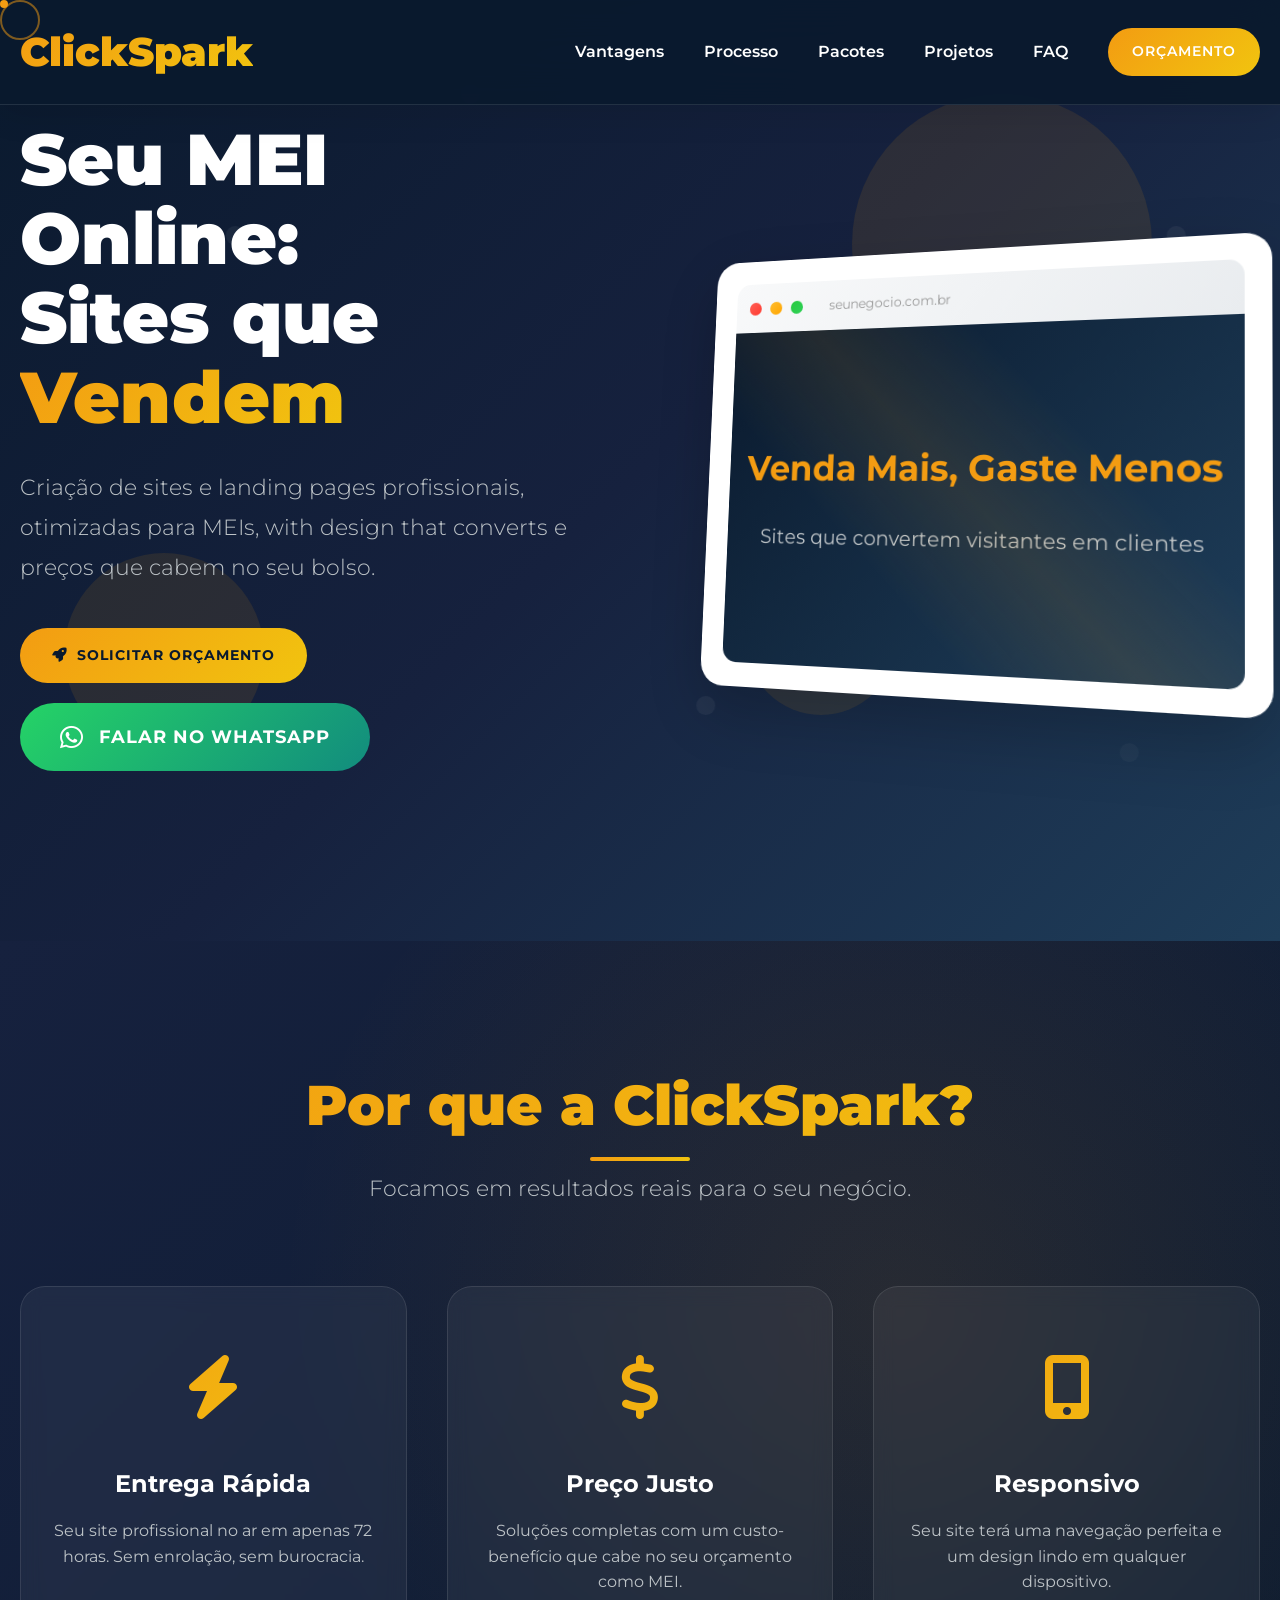
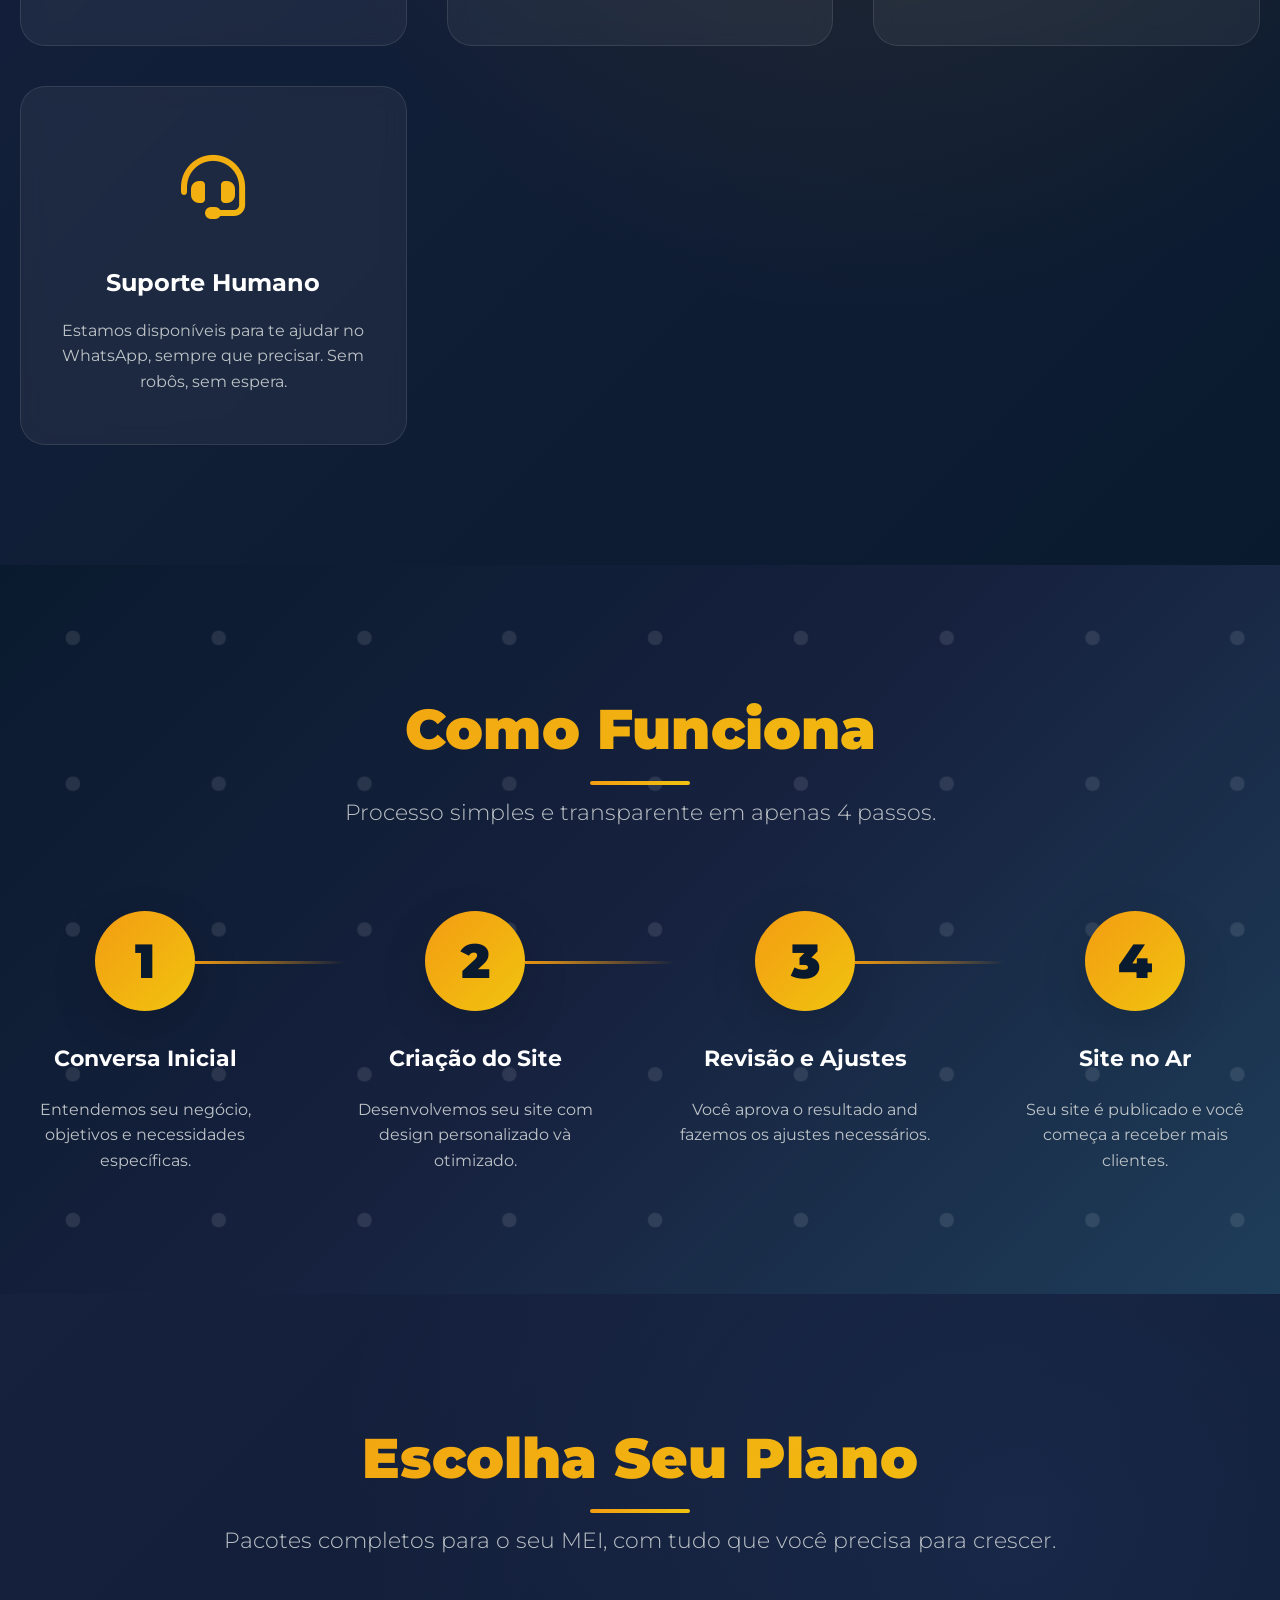
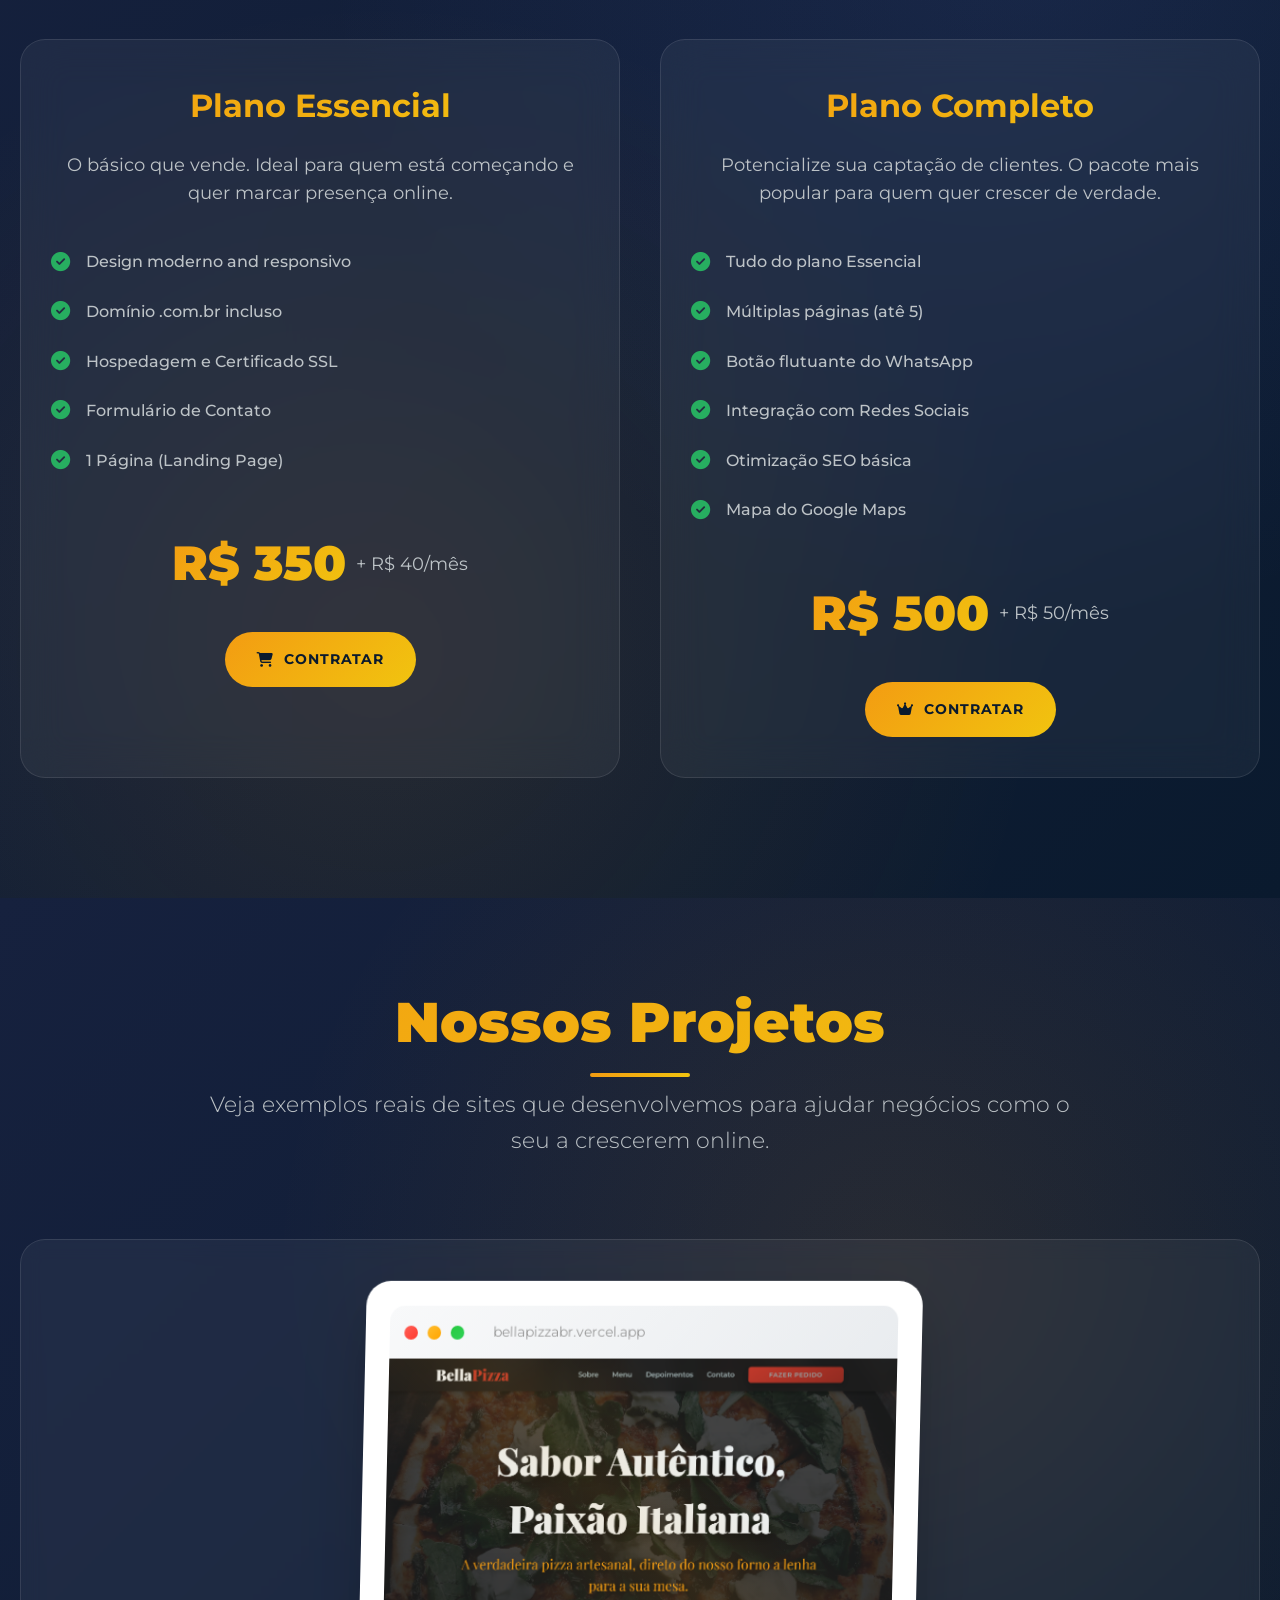
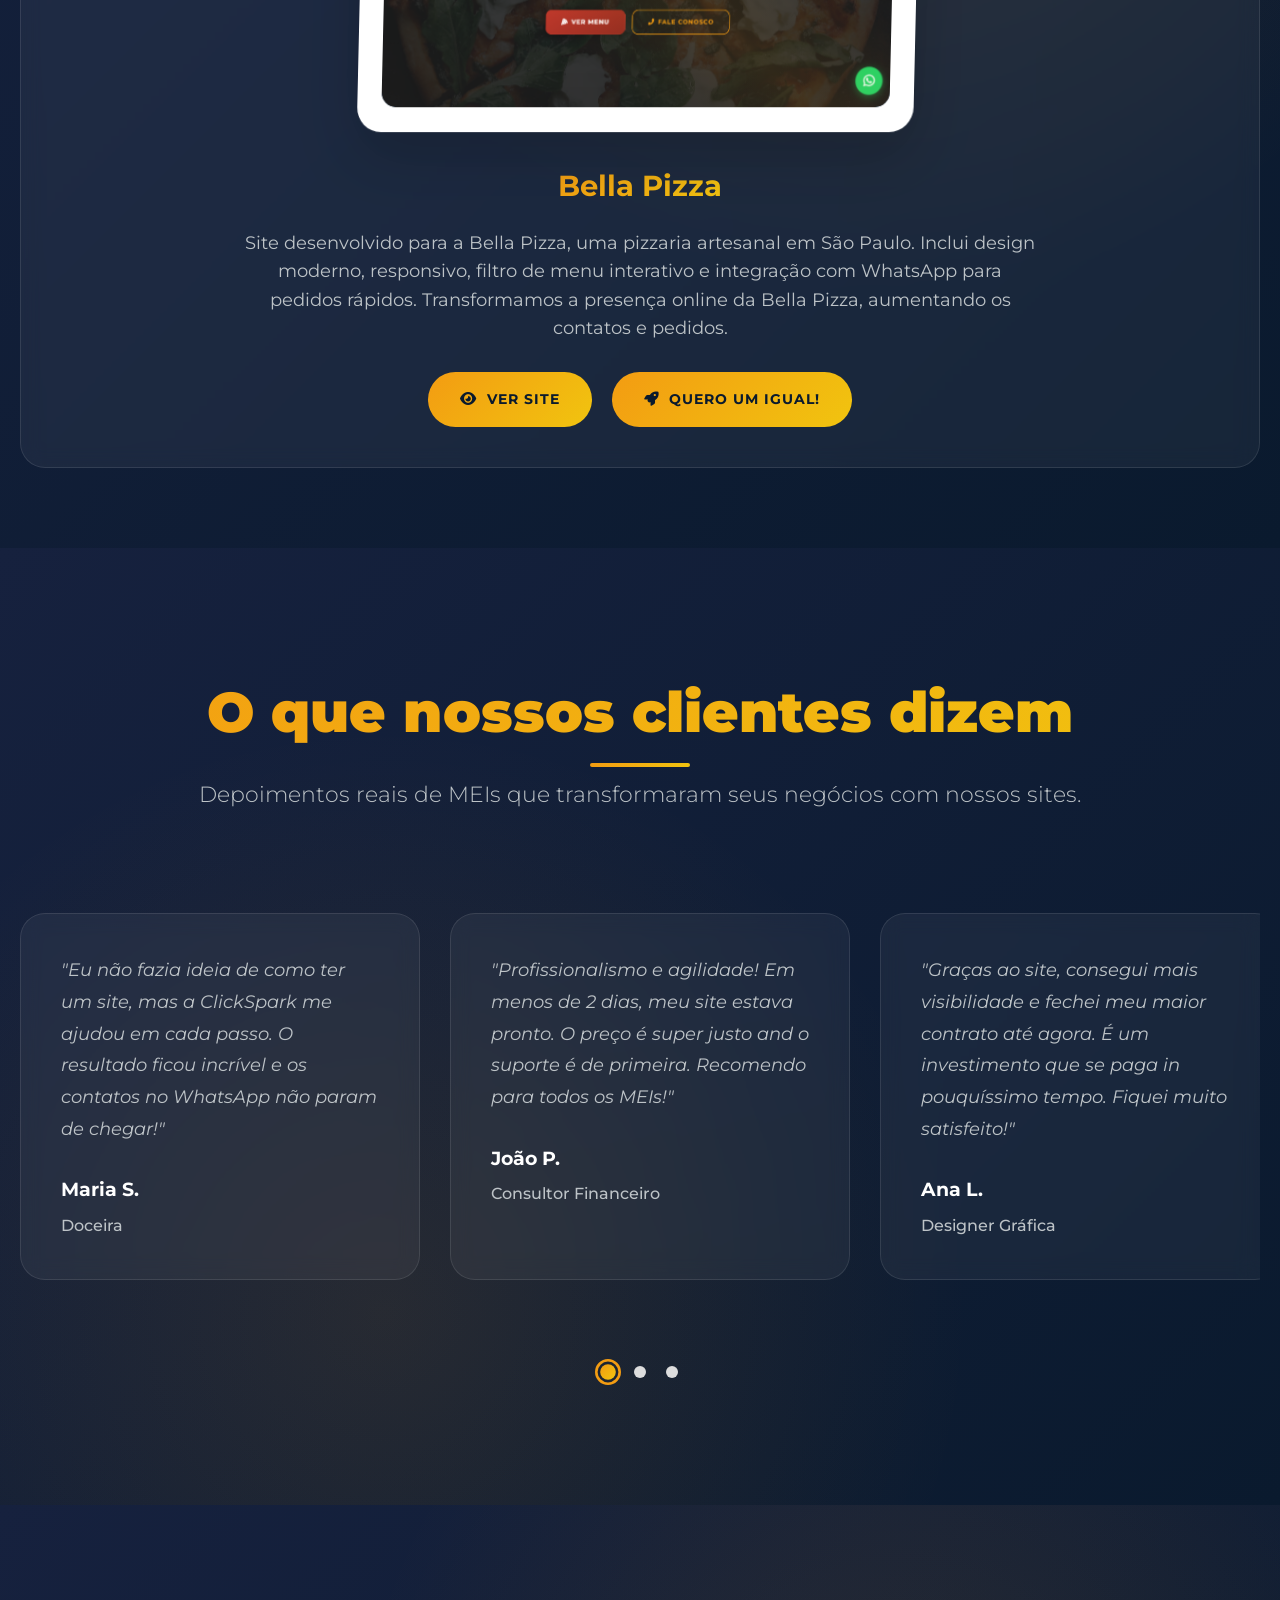
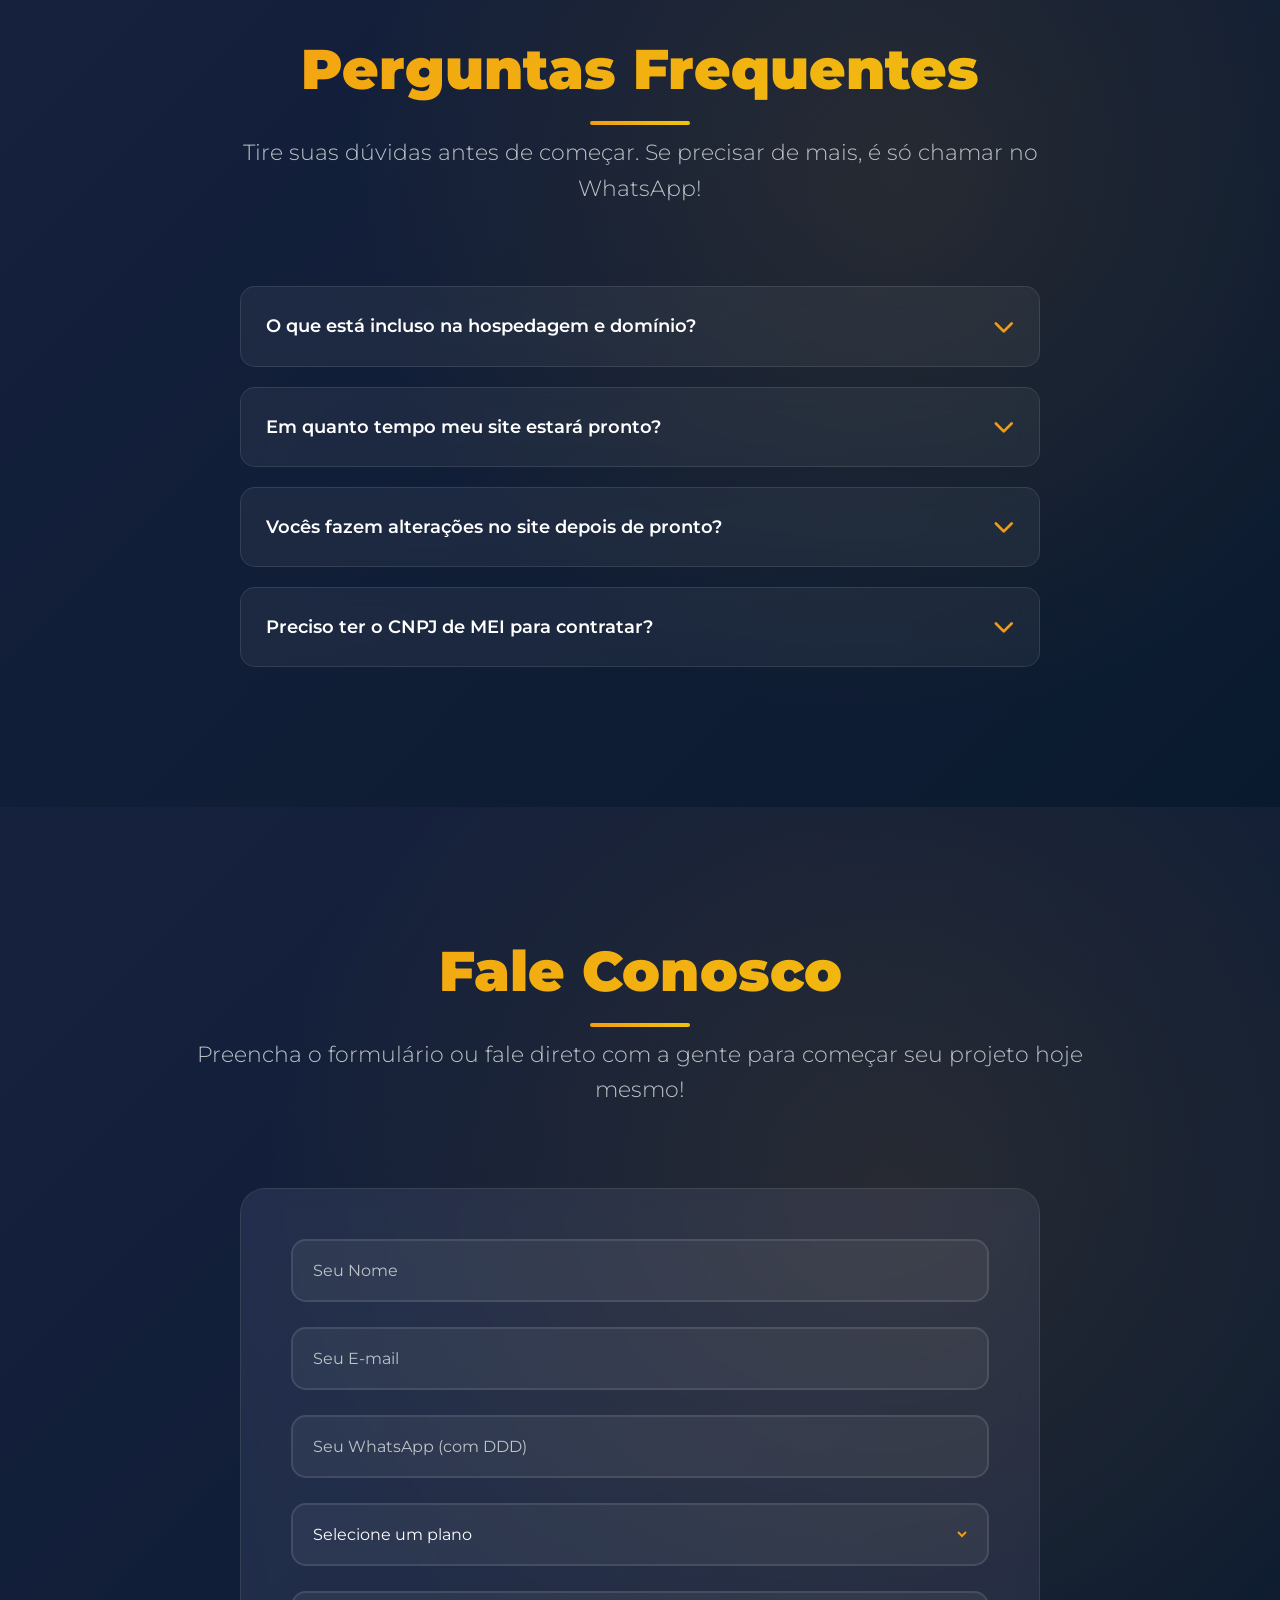
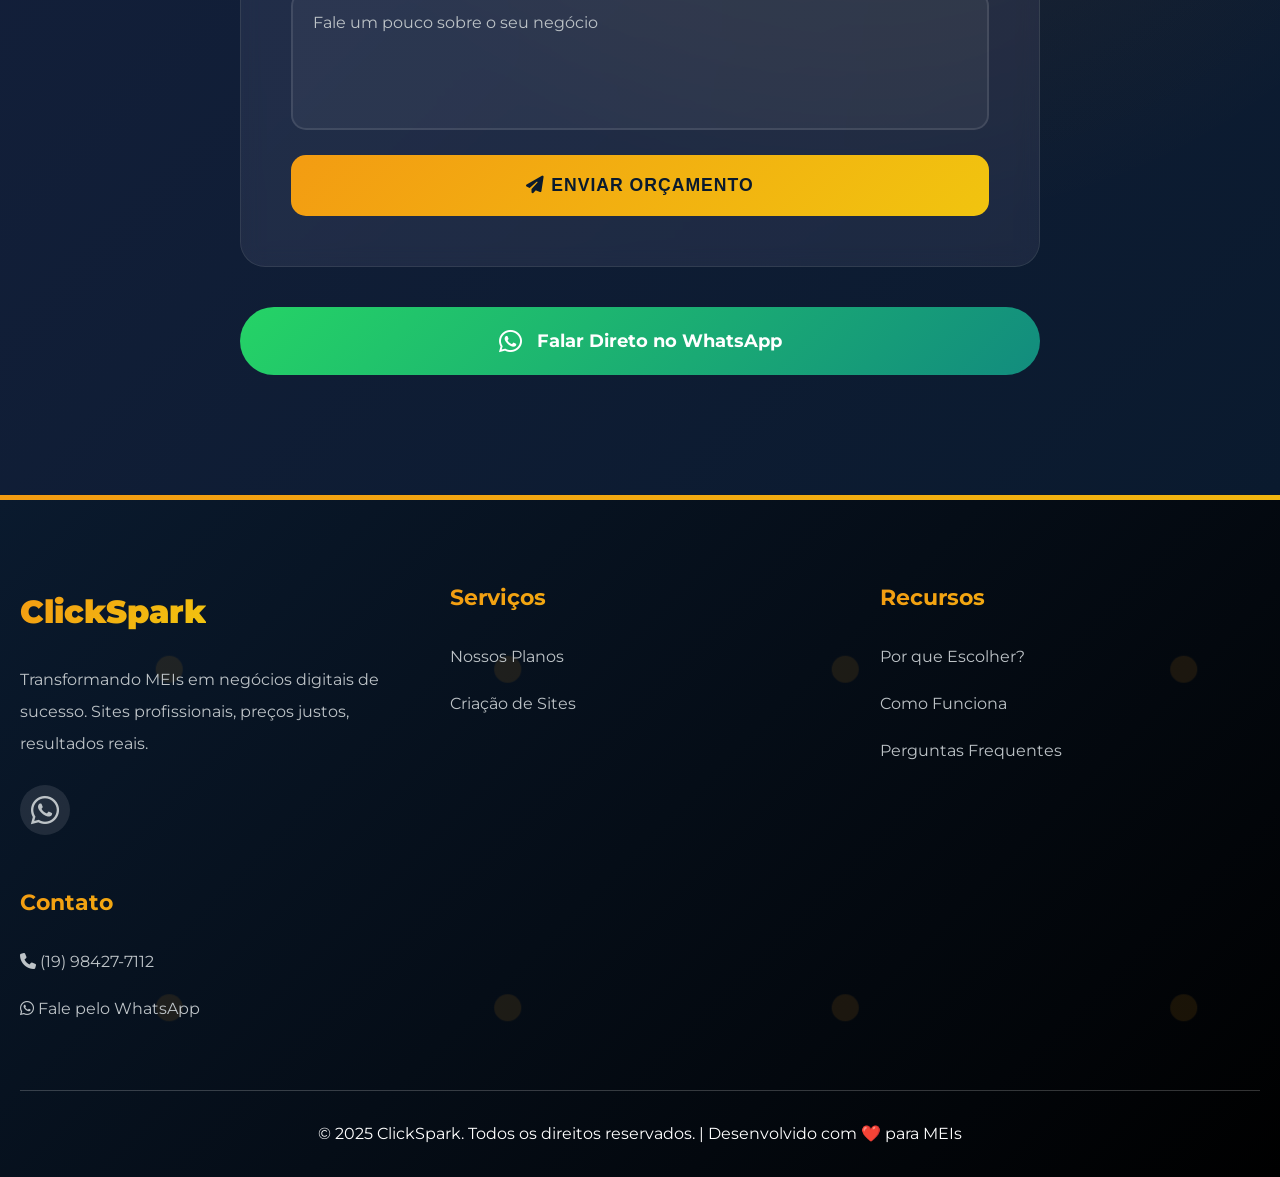
==== index.html @ d1640b8d "oi" ====
<!DOCTYPE html>
<html lang="pt-BR">
<head>
    <meta charset="UTF-8">
    <meta name="viewport" content="width=device-width, initial-scale=1.0">
    <title>ClickSpark - Sites que Vendem para MEIs</title>
    <link href="https://fonts.googleapis.com/css2?family=Montserrat:wght@300;400;600;700;800;900&display=swap" rel="stylesheet">
    <link rel="stylesheet" href="https://cdnjs.cloudflare.com/ajax/libs/font-awesome/6.4.0/css/all.min.css">
    <style>
        /* Enhanced Animations & Variables */
        :root {
            --dark-blue: #0a1a2e;
            --blue: #16213e;
            --accent-blue: #1e3d59;
            --yellow: #f39c12;
            --gold: #f1c40f;
            --orange: #e67e22;
            --white: #ffffff;
            --light-grey: #bdc3c7;
            --dark-grey: #34495e;
            --success: #27ae60;
            --gradient-primary: linear-gradient(135deg, #667eea 0%, #764ba2 100%);
            --gradient-secondary: linear-gradient(135deg, #f093fb 0%, #f5576c 100%);
            --gradient-tertiary: linear-gradient(135deg, #4facfe 0%, #00f2fe 100%);
            --gradient-gold: linear-gradient(135deg, #f39c12 0%, #f1c40f 100%);
            --shadow-light: 0 8px 32px rgba(0, 0, 0, 0.1);
            --shadow-medium: 0 16px 48px rgba(0, 0, 0, 0.15);
            --shadow-heavy: 0 24px 64px rgba(0, 0, 0, 0.2);
        }

        * {
            margin: 0;
            padding: 0;
            box-sizing: border-box;
            scroll-behavior: smooth;
        }
        
        body {
            font-family: 'Montserrat', sans-serif;
            line-height: 1.6;
            background: var(--dark-blue);
            color: var(--white);
            overflow-x: hidden;
        }

        /* Animated Background Particles */
        .particles {
            position: fixed;
            top: 0;
            left: 0;
            width: 100%;
            height: 100%;
            z-index: -1;
            overflow: hidden;
        }

        .particle {
            position: absolute;
            background: var(--yellow);
            border-radius: 50%;
            animation: float 6s ease-in-out infinite;
            opacity: 0.6;
        }

        @keyframes float {
            0%, 100% { transform: translateY(0px) rotate(0deg); }
            50% { transform: translateY(-20px) rotate(180deg); }
        }

        /* Enhanced Scroll Animations */
        @keyframes slideUp {
            from { opacity: 0; transform: translateY(60px); }
            to { opacity: 1; transform: translateY(0); }
        }

        @keyframes slideLeft {
            from { opacity: 0; transform: translateX(-60px); }
            to { opacity: 1; transform: translateX(0); }
        }

        @keyframes slideRight {
            from { opacity: 0; transform: translateX(60px); }
            to { opacity: 1; transform: translateX(0); }
        }

        @keyframes scaleUp {
            from { opacity: 0; transform: scale(0.8); }
            to { opacity: 1; transform: scale(1); }
        }

        @keyframes fadeIn {
            from { opacity: 0; }
            to { opacity: 1; }
        }

        @keyframes bounce {
            0%, 20%, 50%, 80%, 100% { transform: translateY(0); }
            40% { transform: translateY(-10px); }
            60% { transform: translateY(-5px); }
        }

        @keyframes pulse {
            0% { transform: scale(1); }
            50% { transform: scale(1.05); }
            100% { transform: scale(1); }
        }

        @keyframes glow {
            0%, 100% { box-shadow: 0 0 20px rgba(243, 156, 18, 0.3); }
            50% { box-shadow: 0 0 40px rgba(243, 156, 18, 0.6); }
        }

        @keyframes shimmer {
            0% { background-position: -200px 0; }
            100% { background-position: calc(200px + 100%) 0; }
        }

        /* Animated Elements */
        .animate-slide-up {
            animation: slideUp 1s ease-out forwards;
        }

        .animate-slide-left {
            animation: slideLeft 1s ease-out forwards;
        }

        .animate-slide-right {
            animation: slideRight 1s ease-out forwards;
        }

        .animate-scale {
            animation: scaleUp 1s ease-out forwards;
        }

        .animate-fade {
            animation: fadeIn 1s ease-out forwards;
        }

        .animate-bounce {
            animation: bounce 2s infinite;
        }

        .animate-pulse {
            animation: pulse 2s ease-in-out infinite;
        }

        .animate-glow {
            animation: glow 2s ease-in-out infinite;
        }

        .container {
            max-width: 1400px;
            margin: 0 auto;
            padding: 0 20px;
        }

        section {
            padding: 120px 0;
            position: relative;
            overflow: hidden;
        }

        /* Enhanced Typography */
        .section-title {
            text-align: center;
            font-size: 3.5em;
            font-weight: 900;
            margin-bottom: 20px;
            color: var(--white);
            background: var(--gradient-gold);
            -webkit-background-clip: text;
            -webkit-text-fill-color: transparent;
            background-clip: text;
            position: relative;
        }

        .contact-form select {
    width: 100%;
    padding: 20px;
    border: 2px solid rgba(255, 255, 255, 0.1);
    border-radius: 15px;
    font-family: inherit;
    font-size: 1em;
    background: rgba(255, 255, 255, 0.05);
    color: var(--white);
    transition: all 0.3s ease;
    appearance: none;
    -webkit-appearance: none;
    -moz-appearance: none;
    background-image: url("data:image/svg+xml;charset=US-ASCII,%3Csvg width='10' height='7' viewBox='0 0 10 7' fill='none' xmlns='http://www.w3.org/2000/svg'%3E%3Cpath d='M1 1L5 5L9 1' stroke='%23F39C12' stroke-width='2'/%3E%3C/svg%3E");
    background-repeat: no-repeat;
    background-position: right 20px center;
    background-size: 10px 7px;
    cursor: pointer;
}

.contact-form select:focus {
    outline: none;
    border-color: var(--yellow);
    background: rgba(255, 255, 255, 0.1);
    box-shadow: 0 0 20px rgba(243, 156, 18, 0.2);
    transform: translateY(-2px);
}

/* Estilizando as opções */
.contact-form select option {
    background-color: var(--dark-blue);
    color: var(--white);
    padding: 10px;
}

/* Para navegadores que suportam */
.contact-form select option:hover,
.contact-form select option:focus {
    background-color: var(--yellow);
    color: var(--dark-blue);
}



        .section-title::after {
            content: '';
            position: absolute;
            bottom: -10px;
            left: 50%;
            transform: translateX(-50%);
            width: 100px;
            height: 4px;
            background: var(--gradient-gold);
            border-radius: 2px;
        }

        .section-subtitle {
            text-align: center;
            font-size: 1.4em;
            color: var(--light-grey);
            margin-bottom: 80px;
            max-width: 900px;
            margin-left: auto;
            margin-right: auto;
            font-weight: 300;
        }

        /* Enhanced Buttons */
        .cta-btn {
            background: var(--gradient-gold);
            color: var(--dark-blue);
            padding: 16px 32px;
            border: none;
            border-radius: 50px;
            font-weight: 700;
            cursor: pointer;
            transition: all 0.4s cubic-bezier(0.23, 1, 0.320, 1);
            text-decoration: none;
            text-transform: uppercase;
            font-size: 0.9em;
            letter-spacing: 1px;
            position: relative;
            overflow: hidden;
            display: inline-flex;
            align-items: center;
            gap: 10px;
        }

        .cta-btn::before {
            content: '';
            position: absolute;
            top: 0;
            left: -100%;
            width: 100%;
            height: 100%;
            background: linear-gradient(90deg, transparent, rgba(255,255,255,0.3), transparent);
            transition: left 0.6s;
        }

        .cta-btn:hover::before {
            left: 100%;
        }

        .cta-btn:hover {
            transform: translateY(-5px);
            box-shadow: 0 20px 40px rgba(243, 156, 18, 0.4);
        }

        .cta-btn:active {
            transform: translateY(-2px);
        }

        /* Enhanced Header */
        header {
            background: rgba(10, 26, 46, 0.95);
            backdrop-filter: blur(20px);
            position: fixed;
            top: 0;
            width: 100%;
            z-index: 1000;
            padding: 20px 0;
            transition: all 0.4s ease;
            box-shadow: var(--shadow-light);
            border-bottom: 1px solid rgba(255,255,255,0.1);
        }

        header.scrolled {
            padding: 15px 0;
            background: rgba(10, 26, 46, 0.98);
            box-shadow: var(--shadow-medium);
        }

        nav {
            display: flex;
            justify-content: space-between;
            align-items: center;
            flex-wrap: wrap;
        }

        .logo {
            font-size: 2.5em;
            font-weight: 900;
            background: var(--gradient-gold);
            -webkit-background-clip: text;
            -webkit-text-fill-color: transparent;
            background-clip: text;
            text-decoration: none;
            transition: all 0.3s ease;
            position: relative;
        }

        .logo:hover {
            transform: scale(1.05);
        }

        .nav-links {
            display: flex;
            list-style: none;
            gap: 40px;
            align-items: center;
        }

        .nav-links a {
            color: var(--white);
            text-decoration: none;
            font-weight: 600;
            transition: all 0.3s ease;
            position: relative;
            padding: 10px 0;
        }

        .nav-links a::after {
            content: '';
            position: absolute;
            bottom: 0;
            left: 0;
            width: 0;
            height: 2px;
            background: var(--gradient-gold);
            transition: width 0.3s ease;
        }

        .nav-links a:hover::after {
            width: 100%;
        }

        .nav-links a:hover {
            color: var(--yellow);
            transform: translateY(-2px);
        }

        .menu-toggle {
            display: none;
            font-size: 2em;
            color: var(--white);
            cursor: pointer;
            transition: all 0.3s ease;
        }

        .menu-toggle:hover {
            color: var(--yellow);
            transform: rotate(90deg);
        }

        /* Enhanced Hero Section */
        .hero {
            background: linear-gradient(135deg, var(--dark-blue) 0%, var(--blue) 50%, var(--accent-blue) 100%);
            min-height: 100vh;
            display: flex;
            align-items: center;
            position: relative;
            overflow: hidden;
        }

        .hero::before {
            content: '';
            position: absolute;
            top: 0;
            left: 0;
            right: 0;
            bottom: 0;
            background: url('data:image/svg+xml,<svg xmlns="http://www.w3.org/2000/svg" viewBox="0 0 100 100"><defs><pattern id="grain" width="100" height="100" patternUnits="userSpaceOnUse"><circle cx="25" cy="25" r="1" fill="rgba(255,255,255,0.05)"/><circle cx="75" cy="75" r="1" fill="rgba(255,255,255,0.05)"/><circle cx="50" cy="10" r="1" fill="rgba(255,255,255,0.03)"/><circle cx="20" cy="80" r="1" fill="rgba(255,255,255,0.03)"/></pattern></defs><rect width="100" height="100" fill="url(%23grain)"/></svg>');
            z-index: 1;
        }

        .hero-bg-shapes {
            position: absolute;
            top: 0;
            left: 0;
            width: 100%;
            height: 100%;
            z-index: 1;
        }

        .shape {
            position: absolute;
            border-radius: 50%;
            background: rgba(243, 156, 18, 0.1);
            animation: floatShape 8s ease-in-out infinite;
        }

        .shape:nth-child(1) {
            width: 300px;
            height: 300px;
            top: 10%;
            right: 10%;
            animation-delay: 0s;
        }

        .shape:nth-child(2) {
            width: 200px;
            height: 200px;
            bottom: 20%;
            left: 5%;
            animation-delay: 2s;
        }

        .shape:nth-child(3) {
            width: 150px;
            height: 150px;
            top: 60%;
            right: 30%;
            animation-delay: 4s;
        }

        @keyframes floatShape {
            0%, 100% { transform: translateY(0px) rotate(0deg); opacity: 0.1; }
            50% { transform: translateY(-30px) rotate(180deg); opacity: 0.2; }
        }

        .hero-content {
            display: grid;
            grid-template-columns: 1fr 1fr;
            gap: 80px;
            align-items: center;
            position: relative;
            z-index: 2;
        }

        .hero-text h1 {
            font-size: 4.5em;
            font-weight: 900;
            color: var(--white);
            margin-bottom: 30px;
            line-height: 1.1;
            opacity: 0;
            animation: slideUp 1s ease-out 0.5s forwards;
        }

        .highlight {
            background: var(--gradient-gold);
            -webkit-background-clip: text;
            -webkit-text-fill-color: transparent;
            background-clip: text;
            display: inline-block;
            animation: pulse 2s infinite;
            position: relative;
        }

        .hero-text p {
            font-size: 1.4em;
            color: var(--light-grey);
            margin-bottom: 40px;
            line-height: 1.8;
            font-weight: 300;
            opacity: 0;
            animation: slideUp 1s ease-out 0.8s forwards;
        }

        .hero-buttons {
            display: flex;
            gap: 20px;
            margin-bottom: 50px;
            flex-wrap: wrap;
            opacity: 0;
            animation: slideUp 1s ease-out 1.1s forwards;
        }

        .whatsapp-btn {
            background: linear-gradient(135deg, #25D366 0%, #128C7E 100%);
            color: var(--white);
        }

        .hero-visual {
            position: relative;
            text-align: center;
            perspective: 1000px;
            opacity: 0;
            animation: slideLeft 1s ease-out 1.4s forwards;
        }

        .mockup {
            background: var(--white);
            padding: 25px;
            border-radius: 25px;
            box-shadow: var(--shadow-heavy);
            transform: rotateY(-15deg) rotateX(5deg);
            animation: mockupFloat 6s ease-in-out infinite;
            position: relative;
            overflow: hidden;
        }

        .mockup::before {
            content: '';
            position: absolute;
            top: 0;
            left: -100%;
            width: 100%;
            height: 100%;
            background: linear-gradient(90deg, transparent, rgba(255,255,255,0.4), transparent);
            transition: left 2s;
            animation: shimmer 3s infinite;
        }

        @keyframes mockupFloat {
            0%, 100% { 
                transform: rotateY(-15deg) rotateX(5deg) translateY(0px);
                box-shadow: var(--shadow-heavy);
            }
            50% { 
                transform: rotateY(-15deg) rotateX(5deg) translateY(-15px);
                box-shadow: 0 40px 80px rgba(0,0,0,0.3);
            }
        }

        .browser-bar {
            background: linear-gradient(135deg, #f8f9fa, #e9ecef);
            padding: 15px;
            border-radius: 15px 15px 0 0;
            display: flex;
            gap: 10px;
            align-items: center;
            position: relative;
        }

        .browser-dot {
            width: 14px;
            height: 14px;
            border-radius: 50%;
            transition: all 0.3s ease;
        }

        .browser-dot:hover {
            transform: scale(1.2);
        }

        .dot-red { background: linear-gradient(135deg, #ff5f56, #ff3b30); }
        .dot-yellow { background: linear-gradient(135deg, #ffbd2e, #ffa500); }
        .dot-green { background: linear-gradient(135deg, #27ca3f, #30d158); }

        .mockup-content {
            background: linear-gradient(135deg, var(--dark-blue), var(--accent-blue));
            height: 350px;
            border-radius: 0 0 15px 15px;
            display: flex;
            flex-direction: column;
            align-items: center;
            justify-content: center;
            color: var(--white);
            font-size: 1.3em;
            position: relative;
            overflow: hidden;
        }

        .mockup-content::before {
            content: '';
            position: absolute;
            top: 0;
            left: 0;
            right: 0;
            bottom: 0;
            background: linear-gradient(45deg, transparent 30%, rgba(243, 156, 18, 0.1) 50%, transparent 70%);
            animation: mockupShine 4s ease-in-out infinite;
        }

        @keyframes mockupShine {
            0% { transform: translateX(-100%); }
            50% { transform: translateX(100%); }
            100% { transform: translateX(100%); }
        }

        .mockup-content h3 {
            color: var(--yellow);
            font-size: 1.8em;
            font-weight: 700;
            margin-bottom: 15px;
            text-align: center;
        }

        /* Enhanced Services Section */
        .services {
            background: linear-gradient(135deg, var(--blue) 0%, var(--dark-blue) 100%);
            position: relative;
        }

        .services::before {
            content: '';
            position: absolute;
            top: 0;
            left: 0;
            right: 0;
            bottom: 0;
            background: radial-gradient(circle at 30% 80%, rgba(243, 156, 18, 0.1) 0%, transparent 50%),
                        radial-gradient(circle at 80% 20%, rgba(103, 126, 234, 0.1) 0%, transparent 50%);
            z-index: 1;
        }

        .services .container {
            position: relative;
            z-index: 2;
        }

        .services-grid {
            display: grid;
            grid-template-columns: repeat(auto-fit, minmax(350px, 1fr));
            gap: 40px;
            margin-top: 80px;
        }

        .service-card {
            background: rgba(255, 255, 255, 0.05);
            backdrop-filter: blur(20px);
            border: 1px solid rgba(255, 255, 255, 0.1);
            padding: 40px 30px;
            border-radius: 25px;
            text-align: center;
            transition: all 0.5s cubic-bezier(0.23, 1, 0.320, 1);
            position: relative;
            overflow: hidden;
            opacity: 0;
            transform: translateY(50px);
        }

        .service-card.visible {
            opacity: 1;
            transform: translateY(0);
        }

        .service-card::before {
            content: '';
            position: absolute;
            top: 0;
            left: 0;
            right: 0;
            bottom: 0;
            background: var(--gradient-gold);
            opacity: 0;
            transition: opacity 0.3s ease;
            z-index: -1;
            border-radius: 25px;
        }

        .service-card:hover::before {
            opacity: 0.1;
        }

        .service-card:hover {
            transform: translateY(-15px) scale(1.02);
            box-shadow: var(--shadow-heavy);
            border-color: var(--yellow);
        }

        .badge {
    position: absolute;
    top: -10px;
    right: -10px;
    background: var(--gradient-gold);
    color: var(--dark-blue);
    padding: 8px 15px;
    border-radius: 20px;
    font-size: 0.8em;
    font-weight: 700;
    text-transform: uppercase;
    letter-spacing: 1px;
    animation: pulse 2s infinite;
    z-index: 10;
    box-shadow: var(--shadow-medium);
    transform: translate(10%, -10%);
}

.portfolio-item h3 {
    font-size: 1.8em;
    font-weight: 700;
    color: var(--white);
    background: var(--gradient-gold);
    -webkit-background-clip: text;
    -webkit-text-fill-color: transparent;
    background-clip: text;
    margin-bottom: 20px;
    margin-top: 30px;
    text-align: center;
}

        .service-card h3 {
            font-size: 2em;
            font-weight: 700;
            margin-bottom: 20px;
            color: var(--white);
            background: var(--gradient-gold);
            -webkit-background-clip: text;
            -webkit-text-fill-color: transparent;
            background-clip: text;
        }

        .service-card p {
            color: var(--light-grey);
            margin-bottom: 30px;
            font-size: 1.1em;
            line-height: 1.6;
        }

        .service-card ul {
            list-style: none;
            text-align: left;
            margin-bottom: 40px;
        }

        .service-card ul li {
            padding: 12px 0;
            color: var(--light-grey);
            display: flex;
            align-items: center;
            gap: 15px;
            font-weight: 500;
            transition: all 0.3s ease;
        }

        .service-card ul li:hover {
            color: var(--yellow);
            transform: translateX(10px);
        }

        .service-card ul li i {
            color: var(--success);
            font-size: 1.2em;
            min-width: 20px;
        }

        .service-price {
            display: flex;
            align-items: center;
            justify-content: center;
            gap: 10px;
            margin-bottom: 30px;
            flex-wrap: wrap;
        }

        .price {
            font-size: 3em;
            font-weight: 900;
            background: var(--gradient-gold);
            -webkit-background-clip: text;
            -webkit-text-fill-color: transparent;
            background-clip: text;
        }

        .periodo {
            color: var(--light-grey);
            font-size: 1.1em;
        }

        /* Enhanced Vantagens Section - Updated to dark theme */
        .vantagens {
            background: linear-gradient(135deg, var(--blue) 0%, var(--dark-blue) 100%);
            color: var(--white);
            position: relative;
        }

        .vantagens::before {
            content: '';
            position: absolute;
            top: 0;
            left: 0;
            right: 0;
            bottom: 0;
            background: radial-gradient(circle at 70% 30%, rgba(243, 156, 18, 0.1) 0%, transparent 50%);
            z-index: 1;
        }

        .vantagens .container {
            position: relative;
            z-index: 2;
        }

        .vantagens-grid {
            display: grid;
            grid-template-columns: repeat(auto-fit, minmax(300px, 1fr));
            gap: 40px;
            margin-top: 80px;
        }

        .vantagem-item {
            padding: 50px 30px;
            background: rgba(255, 255, 255, 0.05);
            backdrop-filter: blur(10px);
            border: 1px solid rgba(255, 255, 255, 0.1);
            border-radius: 25px;
            text-align: center;
            transition: all 0.5s cubic-bezier(0.23, 1, 0.320, 1);
            position: relative;
            overflow: hidden;
            opacity: 0;
            transform: translateY(50px);
        }

        .vantagem-item.visible {
            opacity: 1;
            transform: translateY(0);
        }

        .vantagem-item::before {
            content: '';
            position: absolute;
            top: 0;
            left: 0;
            right: 0;
            bottom: 0;
            background: var(--gradient-primary);
            opacity: 0;
            transition: all 0.3s ease;
            z-index: -1;
        }

        .vantagem-item:nth-child(2)::before {
            background: var(--gradient-secondary);
        }

        .vantagem-item:nth-child(3)::before {
            background: var(--gradient-tertiary);
        }

        .vantagem-item:nth-child(4)::before {
            background: var(--gradient-gold);
        }

        .vantagem-item:hover::before {
            opacity: 0.1;
        }

        .vantagem-item:hover {
            transform: translateY(-20px) scale(1.05);
            box-shadow: var(--shadow-heavy);
        }

        .vantagem-icon {
            font-size: 4em;
            background: var(--gradient-gold);
            -webkit-background-clip: text;
            -webkit-text-fill-color: transparent;
            background-clip: text;
            margin-bottom: 25px;
            transition: all 0.3s ease;
        }

        .vantagem-item:hover .vantagem-icon {
            transform: scale(1.2) rotate(360deg);
        }

        .vantagem-item h3 {
            color: var(--white);
            margin-bottom: 15px;
            font-size: 1.5em;
            font-weight: 700;
        }

        .vantagem-item p {
            color: var(--light-grey);
            font-size: 1em;
            line-height: 1.6;
        }

        /* Enhanced Process Section */
        .process {
            background: linear-gradient(135deg, var(--dark-blue) 0%, var(--blue) 50%, var(--accent-blue) 100%);
            position: relative;
        }

        .process::before {
            content: '';
            position: absolute;
            top: 0;
            left: 0;
            right: 0;
            bottom: 0;
            background: url('data:image/svg+xml,<svg xmlns="http://www.w3.org/2000/svg" viewBox="0 0 100 100"><defs><pattern id="dots" width="20" height="20" patternUnits="userSpaceOnUse"><circle cx="10" cy="10" r="1" fill="rgba(255,255,255,0.1)"/></pattern></defs><rect width="100" height="100" fill="url(%23dots)"/></svg>');
            z-index: 1;
        }

        .process .container {
            position: relative;
            z-index: 2;
        }

        .process-steps {
            display: grid;
            grid-template-columns: repeat(auto-fit, minmax(250px, 1fr));
            gap: 80px;
            margin-top: 80px;
        }

        .process-step {
            text-align: center;
            position: relative;
            opacity: 0;
            transform: translateY(50px);
        }

        .process-step.visible {
            opacity: 1;
            transform: translateY(0);
            transition: all 0.8s cubic-bezier(0.23, 1, 0.320, 1);
        }

        .process-step::after {
            content: '';
            position: absolute;
            top: 50px;
            left: 50%;
            transform: translateX(50px);
            width: calc(100% - 100px);
            height: 3px;
            background: linear-gradient(90deg, var(--yellow), transparent);
            z-index: 1;
            animation: lineGrow 2s ease-out;
        }

        @keyframes lineGrow {
            from { width: 0; }
            to { width: calc(100% - 100px); }
        }

        .process-step:last-child::after {
            display: none;
        }

        .step-number {
            width: 100px;
            height: 100px;
            background: var(--gradient-gold);
            color: var(--dark-blue);
            border-radius: 50%;
            display: flex;
            align-items: center;
            justify-content: center;
            font-size: 3em;
            font-weight: 900;
            margin: 0 auto 30px;
            position: relative;
            z-index: 2;
            transition: all 0.3s ease;
            box-shadow: var(--shadow-medium);
        }

        .step-number:hover {
            transform: scale(1.1) rotate(360deg);
            box-shadow: var(--shadow-heavy);
        }

        .process-step h3 {
            color: var(--white);
            margin-bottom: 20px;
            font-weight: 700;
            font-size: 1.4em;
            text-align: center;
        }

        .process-step p {
            color: var(--light-grey);
            font-size: 1em;
            line-height: 1.6;
            text-align: center;
        }

        /* Enhanced Testimonials - Updated to dark theme */
        .testimonials {
            background: linear-gradient(135deg, var(--blue) 0%, var(--dark-blue) 100%);
            color: var(--white);
            position: relative;
        }

        .testimonials::before {
            content: '';
            position: absolute;
            top: 0;
            left: 0;
            right: 0;
            bottom: 0;
            background: radial-gradient(circle at 30% 80%, rgba(243, 156, 18, 0.1) 0%, transparent 50%);
            z-index: 1;
        }

        .testimonials .container {
            position: relative;
            z-index: 2;
        }

        .testimonial-carousel-container {
            position: relative;
            margin-top: 80px;
            width: 100%;
        }

        .testimonial-carousel {
            display: flex;
            overflow-x: auto;
            scroll-snap-type: x mandatory;
            -webkit-overflow-scrolling: touch;
            gap: 30px;
            padding: 20px 0 40px;
            scrollbar-width: none;
            -ms-overflow-style: none;
            width: 100%;
        }

        .testimonial-carousel::-webkit-scrollbar {
            display: none;
        }

        .testimonial-card {
            flex: 0 0 auto;
            width: 100%;
            max-width: 400px;
            padding: 40px;
            background: rgba(255, 255, 255, 0.05);
            backdrop-filter: blur(10px);
            border: 1px solid rgba(255, 255, 255, 0.1);
            border-radius: 25px;
            scroll-snap-align: center;
            transition: all 0.5s cubic-bezier(0.23, 1, 0.320, 1);
            position: relative;
            overflow: hidden;
        }

        .testimonial-card::before {
            content: '';
            position: absolute;
            top: 0;
            left: 0;
            right: 0;
            bottom: 0;
            background: var(--gradient-primary);
            opacity: 0;
            transition: opacity 0.3s ease;
            z-index: -1;
        }

        .testimonial-card:nth-child(2)::before {
            background: var(--gradient-secondary);
        }

        .testimonial-card:nth-child(3)::before {
            background: var(--gradient-tertiary);
        }

        .testimonial-card:hover::before {
            opacity: 0.1;
        }

        .testimonial-card:hover {
            transform: translateY(-10px) scale(1.02);
            box-shadow: var(--shadow-heavy);
        }

        .testimonial-card blockquote {
            font-style: italic;
            color: var(--light-grey);
            margin-bottom: 30px;
            font-size: 1.1em;
            line-height: 1.8;
            position: relative;
        }

        .testimonial-card blockquote::before {
            content: '';
            /* Removido o conteúdo das aspas */
        }

        .testimonial-card .author {
            font-weight: 700;
            color: var(--white);
            margin-bottom: 8px;
            font-size: 1.2em;
        }

        .testimonial-card .role {
            font-size: 1em;
            color: var(--light-grey);
            font-weight: 500;
        }

        .carousel-dots {
            text-align: center;
            margin-top: 40px;
        }

        .dot {
            height: 12px;
            width: 12px;
            background-color: #ddd;
            border-radius: 50%;
            display: inline-block;
            margin: 0 8px;
            cursor: pointer;
            transition: all 0.3s ease;
            position: relative;
        }

        .dot:hover {
            transform: scale(1.2);
        }

        .dot.active {
            background: var(--gradient-gold);
            transform: scale(1.3);
        }

        .dot.active::after {
            content: '';
            position: absolute;
            top: -4px;
            left: -4px;
            right: -4px;
            bottom: -4px;
            border: 2px solid var(--yellow);
            border-radius: 50%;
            animation: pulse 2s infinite;
        }

        /* Enhanced FAQ Section */
        .faq {
            background: linear-gradient(135deg, var(--blue) 0%, var(--dark-blue) 100%);
            position: relative;
        }

        .faq::before {
            content: '';
            position: absolute;
            top: 0;
            left: 0;
            right: 0;
            bottom: 0;
            background: radial-gradient(circle at 70% 30%, rgba(243, 156, 18, 0.1) 0%, transparent 50%);
            z-index: 1;
        }

        .faq .container {
            position: relative;
            z-index: 2;
        }

        .faq-container {
            max-width: 800px;
            margin: 0 auto;
            margin-top: 80px;
        }

        .faq-item {
            background: rgba(255,255,255,0.05);
            backdrop-filter: blur(10px);
            border: 1px solid rgba(255,255,255,0.1);
            border-radius: 15px;
            margin-bottom: 20px;
            transition: all 0.5s cubic-bezier(0.23, 1, 0.320, 1);
            overflow: hidden;
            opacity: 0;
            transform: translateX(-50px);
        }

        .faq-item.visible {
            opacity: 1;
            transform: translateX(0);
        }

        .faq-item:hover {
            transform: translateY(-5px);
            box-shadow: var(--shadow-medium);
            border-color: var(--yellow);
        }

        .faq-question {
            display: flex;
            justify-content: space-between;
            align-items: center;
            padding: 25px;
            color: var(--white);
            font-weight: 600;
            cursor: pointer;
            transition: all 0.3s ease;
            font-size: 1.1em;
        }

        .faq-question:hover {
            color: var(--yellow);
        }

        .faq-question i {
            transition: all 0.5s cubic-bezier(0.23, 1, 0.320, 1);
            font-size: 1.2em;
            color: var(--yellow);
        }

        .faq-answer {
            max-height: 0;
            overflow: hidden;
            transition: all 0.5s cubic-bezier(0.23, 1, 0.320, 1);
            padding: 0 25px;
            color: var(--light-grey);
        }

        .faq-answer.open {
            max-height: 300px;
            padding: 25px;
        }

        .faq-answer p {
            font-size: 1em;
            line-height: 1.8;
        }

        .faq-item.active .faq-question i {
            transform: rotate(180deg);
            color: var(--white);
        }

        .faq-item.active {
            background: rgba(255,255,255,0.1);
            border-color: var(--yellow);
        }

        /* Enhanced Contact CTA - Updated to dark theme */
        .contact-cta {
            background: linear-gradient(135deg, var(--blue) 0%, var(--dark-blue) 100%);
            color: var(--white);
            position: relative;
        }

        .contact-cta::before {
            content: '';
            position: absolute;
            top: 0;
            left: 0;
            right: 0;
            bottom: 0;
            background: radial-gradient(circle at 70% 30%, rgba(243, 156, 18, 0.1) 0%, transparent 50%);
            z-index: 1;
        }

        .contact-cta .container {
            position: relative;
            z-index: 2;
        }

        .contact-content {
            display: grid;
            grid-template-columns: 1fr;
            gap: 40px;
            max-width: 800px;
            margin: 0 auto;
        }

        .contact-form {
            display: flex;
            flex-direction: column;
            gap: 25px;
            padding: 50px;
            background: rgba(255, 255, 255, 0.05);
            backdrop-filter: blur(10px);
            border: 1px solid rgba(255, 255, 255, 0.1);
            border-radius: 25px;
            position: relative;
            overflow: hidden;
        }

        .contact-form::before {
            content: '';
            position: absolute;
            top: 0;
            left: 0;
            right: 0;
            bottom: 0;
            background: var(--gradient-primary);
            opacity: 0.05;
            z-index: -1;
        }

        .contact-form input, 
        .contact-form textarea {
            width: 100%;
            padding: 20px;
            border: 2px solid rgba(255, 255, 255, 0.1);
            border-radius: 15px;
            font-family: inherit;
            font-size: 1em;
            transition: all 0.3s ease;
            background: rgba(255, 255, 255, 0.05);
            color: var(--white);
            resize: none; /* <--- Adicionado para impedir redimensionamento */
        }

        .contact-form input:focus, 
        .contact-form textarea:focus {
            outline: none;
            border-color: var(--yellow);
            background: rgba(255, 255, 255, 0.1);
            box-shadow: 0 0 20px rgba(243, 156, 18, 0.2);
            transform: translateY(-2px);
        }

        .contact-form input::placeholder,
        .contact-form textarea::placeholder {
            color: var(--light-grey);
        }

        .contact-form button {
            background: var(--gradient-gold);
            color: var(--dark-blue);
            padding: 20px;
            border: none;
            border-radius: 15px;
            font-weight: 700;
            font-size: 1.1em;
            cursor: pointer;
            transition: all 0.4s cubic-bezier(0.23, 1, 0.320, 1);
            text-transform: uppercase;
            letter-spacing: 1px;
            position: relative;
            overflow: hidden;
        }

        .contact-form button::before {
            content: '';
            position: absolute;
            top: 0;
            left: -100%;
            width: 100%;
            height: 100%;
            background: linear-gradient(90deg, transparent, rgba(255,255,255,0.3), transparent);
            transition: left 0.6s;
            z-index: 1;
        }

        .contact-form button:hover::before {
            left: 100%;
        }

        .contact-form button:hover {
            transform: translateY(-5px);
            box-shadow: var(--shadow-heavy);
        }

        .whatsapp-btn {
            background: linear-gradient(135deg, #25D366 0%, #128C7E 100%);
            color: var(--white);
            padding: 20px 40px;
            border-radius: 50px;
            text-decoration: none;
            font-weight: 700;
            text-align: center;
            transition: all 0.4s cubic-bezier(0.23, 1, 0.320, 1);
            font-size: 1.1em;
            display: flex;
            align-items: center;
            justify-content: center;
            gap: 15px;
            position: relative;
            overflow: hidden;
        }

        .whatsapp-btn::before {
            content: '';
            position: absolute;
            top: 0;
            left: -100%;
            width: 100%;
            height: 100%;
            background: linear-gradient(90deg, transparent, rgba(255,255,255,0.2), transparent);
            transition: left 0.6s;
            z-index: 1;
        }

        .whatsapp-btn:hover::before {
            left: 100%;
        }

        .whatsapp-btn:hover {
            transform: translateY(-5px);
            box-shadow: 0 15px 30px rgba(37, 211, 102, 0.4);
        }

        .whatsapp-btn i {
            font-size: 1.5em;
            animation: bounce 2s infinite;
        }

        /* Enhanced Footer */
        footer {
            background: linear-gradient(135deg, var(--dark-blue) 0%, #000 100%);
            color: var(--white);
            padding: 80px 0 30px;
            border-top: 5px solid;
            border-image: var(--gradient-gold) 1;
            position: relative;
        }

        footer::before {
            content: '';
            position: absolute;
            top: 0;
            left: 0;
            right: 0;
            bottom: 0;
            background: url('data:image/svg+xml,<svg xmlns="http://www.w3.org/2000/svg" viewBox="0 0 100 100"><defs><pattern id="footerPattern" width="50" height="50" patternUnits="userSpaceOnUse"><circle cx="25" cy="25" r="2" fill="rgba(243,156,18,0.1)"/></pattern></defs><rect width="100" height="100" fill="url(%23footerPattern)"/></svg>');
            z-index: 1;
        }

        footer .container {
            position: relative;
            z-index: 2;
        }

        .footer-grid {
            display: grid;
            grid-template-columns: repeat(auto-fit, minmax(280px, 1fr));
            gap: 50px;
            margin-bottom: 50px;
        }

        .footer-section h3 {
            background: var(--gradient-gold);
            -webkit-background-clip: text;
            -webkit-text-fill-color: transparent;
            background-clip: text;
            margin-bottom: 25px;
            font-size: 1.4em;
            font-weight: 700;
        }

        .footer-section p, 
        .footer-section a {
            color: var(--light-grey);
            text-decoration: none;
            line-height: 2;
            font-size: 1em;
            transition: all 0.3s ease;
        }

        .footer-section a:hover {
            color: var(--yellow);
            transform: translateX(5px);
        }

        .footer-section p {
            margin-bottom: 15px;
        }

        .social-icons {
            display: flex;
            gap: 20px;
            margin-top: 25px;
        }

        .social-icons a {
            color: var(--light-grey);
            font-size: 2em;
            transition: all 0.4s cubic-bezier(0.23, 1, 0.320, 1);
            width: 50px;
            height: 50px;
            border-radius: 50%;
            display: flex;
            align-items: center;
            justify-content: center;
            background: rgba(255,255,255,0.1);
        }

        .social-icons a:hover {
            color: var(--yellow);
            background: rgba(243, 156, 18, 0.2);
            transform: translateY(-5px) scale(1.1);
        }

        .footer-bottom {
            text-align: center;
            border-top: 1px solid rgba(255,255,255,0.2);
            padding-top: 30px;
            margin-top: 30px;
            font-size: 1em;
        }

        /* Scroll to Top Button */
        .scroll-top {
            position: fixed;
            bottom: 30px;
            right: 30px;
            width: 60px;
            height: 60px;
            background: var(--gradient-gold);
            color: var(--dark-blue);
            border: none;
            border-radius: 50%;
            font-size: 1.5em;
            cursor: pointer;
            transition: all 0.4s cubic-bezier(0.23, 1, 0.320, 1);
            z-index: 1000;
            box-shadow: var(--shadow-medium);
            opacity: 0;
            visibility: hidden;
        }

        .scroll-top.visible {
            opacity: 1;
            visibility: visible;
        }

        .scroll-top:hover {
            transform: translateY(-5px) scale(1.1);
            box-shadow: var(--shadow-heavy);
        }

        /* Ajustes para telas menores */
@media (max-width: 768px) {
    .hero {
        padding-top: 120px; /* Garante espaço suficiente para o header fixo */
    }

    .badge {
        padding: 6px 12px;
        font-size: 0.7em;
        top: -8px;
        right: -8px;
        transform: translate(8%, -8%); /* Ajuste proporcional */
    }

    .hero-content {
        margin-top: 20px; /* Adiciona margem extra para evitar sobreposição */
        grid-template-columns: 1fr;
        text-align: center;
        gap: 60px;
    }

    .nav-links {
        position: fixed;
        top: 0;
        left: -100%;
        height: 100vh;
        width: 80%;
        background: rgba(10, 26, 46, 0.98);
        backdrop-filter: blur(20px);
        flex-direction: column;
        padding-top: 120px;
        box-shadow: var(--shadow-heavy);
        transition: left 0.4s cubic-bezier(0.23, 1, 0.320, 1);
        z-index: 999;
    }

    .nav-links.active {
        left: 0;
    }

    .nav-links li {
        margin: 20px 0;
        opacity: 0;
        transform: translateX(-50px);
        transition: all 0.3s ease;
    }

    .nav-links.active li {
        opacity: 1;
        transform: translateX(0);
    }

    .menu-toggle {
        display: block;
        z-index: 1001;
    }

    .section-title {
        font-size: 2.5em;
    }

    .section-subtitle {
        font-size: 1.2em;
    }

    .hero-buttons {
        justify-content: center;
    }

    .mockup {
        transform: none;
        margin-top: 40px;
    }

    .services-grid {
        grid-template-columns: 1fr;
        gap: 30px;
    }

    .vantagens-grid {
        grid-template-columns: 1fr;
        gap: 30px;
    }

    .process-steps {
        grid-template-columns: 1fr;
        gap: 60px;
    }

    .process-step::after {
        display: none;
    }

    .testimonial-card {
        max-width: 300px;
        padding: 30px;
    }

    .contact-form {
        padding: 30px;
    }

    .footer-grid {
        grid-template-columns: 1fr;
        gap: 40px;
        text-align: center;
    }

    .social-icons {
        justify-content: center;
    }

    section {
        padding: 80px 0;
    }

    .container {
        padding: 0 15px;
    }
}

@media (max-width: 480px) {
    .hero {
        padding-top: 120px; /* Mantém o espaço para o header */
    }

    .badge {
        padding: 5px 10px;
        font-size: 0.65em;
        top: -6px;
        right: -6px;
        transform: translate(6%, -6%); /* Ajuste proporcional */
    }

    .hero-content {
        margin-top: 20px; /* Margem extra para evitar sobreposição */
    }

    .hero-text h1 {
        font-size: 2.2em;
    }

    .section-title {
        font-size: 2em;
    }

    .hero-buttons {
        flex-direction: column;
        align-items: center;
    }

    .cta-btn {
        padding: 14px 28px;
        font-size: 0.9em;
    }

    .service-card {
        padding: 30px 20px;
    }

    .vantagem-item {
        padding: 40px 20px;
    }

    .process-step {
        margin-bottom: 40px;
    }
}

        /* Loading Animation */
        .loading-overlay {
            position: fixed;
            top: 0;
            left: 0;
            width: 100%;
            height: 100%;
            background: var(--dark-blue);
            display: flex;
            align-items: center;
            justify-content: center;
            z-index: 9999;
            transition: opacity 0.5s ease;
        }

        .loading-overlay.hidden {
            opacity: 0;
            visibility: hidden;
        }

        .loader {
            width: 60px;
            height: 60px;
            border: 4px solid rgba(243, 156, 18, 0.3);
            border-top: 4px solid var(--yellow);
            border-radius: 50%;
            animation: spin 1s linear infinite;
        }

        @keyframes spin {
            0% { transform: rotate(0deg); }
            100% { transform: rotate(360deg); }
        }

        /* Smooth Reveal Animations */
        .reveal {
            opacity: 0;
            transform: translateY(50px);
            transition: all 0.8s cubic-bezier(0.23, 1, 0.320, 1);
        }

        .reveal.revealed {
            opacity: 1;
            transform: translateY(0);
        }

        /* Enhanced Cursor Effects */
        .cursor-dot {
            width: 8px;
            height: 8px;
            background: var(--yellow);
            border-radius: 50%;
            position: fixed;
            pointer-events: none;
            z-index: 9999;
            transition: transform 0.1s ease;
        }

        .cursor-outline {
            width: 40px;
            height: 40px;
            border: 2px solid rgba(243, 156, 18, 0.5);
            border-radius: 50%;
            position: fixed;
            pointer-events: none;
            z-index: 9998;
            transition: all 0.1s ease;
        }

        /* Parallax Effects */
        .parallax {
            transform: translateZ(0);
            transition: transform 0.1s ease-out;
        }
        
        /* Portfolio Section - CORRIGIDA */
        .portfolio {
            background: linear-gradient(135deg, var(--blue) 0%, var(--dark-blue) 100%);
            position: relative;
            padding: 80px 0;
            width: 100%;
            overflow: hidden;
        }

        .portfolio::before {
            content: '';
            position: absolute;
            top: 0;
            left: 0;
            right: 0;
            bottom: 0;
            background: radial-gradient(circle at 70% 30%, rgba(243, 156, 18, 0.1) 0%, transparent 50%);
            z-index: 1;
        }

        .portfolio .container {
            position: relative;
            z-index: 2;
            width: 100%;
            max-width: 1400px;
            margin: 0 auto;
            padding: 0 20px;
        }

        .portfolio-grid {
            display: grid;
            grid-template-columns: repeat(auto-fit, minmax(350px, 1fr));
            gap: 40px;
            margin-top: 80px;
            width: 100%;
        }

        .portfolio-item {
            background: rgba(255, 255, 255, 0.05);
            backdrop-filter: blur(10px);
            border: 1px solid rgba(255, 255, 255, 0.1);
            border-radius: 25px;
            padding: 40px;
            text-align: center;
            transition: all 0.5s cubic-bezier(0.23, 1, 0.320, 1);
            position: relative;
            overflow: hidden;
            width: 100%;
            display: flex;
            flex-direction: column;
            align-items: center;
        }

        .portfolio-item:hover {
            transform: translateY(-10px) scale(1.02);
            box-shadow: var(--shadow-heavy);
            border-color: var(--yellow);
        }

        .portfolio-item::before {
            content: '';
            position: absolute;
            top: 0;
            left: 0;
            right: 0;
            bottom: 0;
            background: var(--gradient-gold);
            opacity: 0;
            transition: opacity 0.3s ease;
            z-index: -1;
        }

        .portfolio-item:hover::before {
            opacity: 0.1;
        }

        .portfolio-mockup {
            background: var(--white);
            padding: 15px;
            border-radius: 15px;
            box-shadow: var(--shadow-heavy);
            transform: rotateY(-10deg) rotateX(5deg);
            animation: mockupFloat 6s ease-in-out infinite;
            margin-bottom: 30px;
            max-width: 800px;
            width: 100%;
            margin-left: auto;
            margin-right: auto;
        }

        .portfolio-mockup .mockup-content {
            aspect-ratio: 16/9;
            overflow: hidden;
            border-radius: 0 0 15px 15px;
            background: linear-gradient(135deg, var(--dark-blue), var(--accent-blue));
            display: flex;
            align-items: center;
            justify-content: center;
        }

        .portfolio-mockup .mockup-content img {
            width: 100%;
            height: 100%;
            object-fit: cover;
            display: block;
            border-radius: 0 0 15px 15px;
        }

        .portfolio-item h3 {
            font-size: 1.8em;
            font-weight: 700;
            color: var(--white);
            background: var(--gradient-gold);
            -webkit-background-clip: text;
            -webkit-text-fill-color: transparent;
            background-clip: text;
            margin-bottom: 20px;
            text-align: center;
        }

        .portfolio-item p {
            color: var(--light-grey);
            font-size: 1.1em;
            line-height: 1.6;
            margin-bottom: 30px;
            text-align: center;
            max-width: 800px;
        }

        .portfolio-buttons {
            display: flex;
            gap: 20px;
            justify-content: center;
            flex-wrap: wrap;
            width: 100%;
        }

        /* Responsividade para Portfolio */
        @media (max-width: 1024px) {
            .portfolio-mockup {
                max-width: 700px;
            }
        }

        @media (max-width: 768px) {
            .portfolio {
                padding: 60px 0;
            }
            
            .portfolio-mockup {
                max-width: 100%;
                transform: none;
                padding: 10px;
            }

            .portfolio-grid {
                grid-template-columns: 1fr;
                gap: 30px;
                margin-top: 60px;
            }
            
            .portfolio-item {
                padding: 30px 20px;
            }
            
            .portfolio-buttons {
                flex-direction: column;
                align-items: center;
            }
            
            .portfolio-buttons .cta-btn {
                width: 100%;
                max-width: 300px;
                justify-content: center;
            }
        }

        @media (max-width: 480px) {
            .portfolio {
                padding: 40px 0;
            }
            
            .portfolio-mockup {
                padding: 8px;
            }
            
            .portfolio-item {
                padding: 20px 15px;
            }
            
            .portfolio-item h3 {
                font-size: 1.5em;
            }
            
            .portfolio-item p {
                font-size: 1em;
            }
            
            .portfolio-buttons .cta-btn {
                padding: 12px 24px;
                font-size: 0.85em;
            }
        }
    </style>
</head>
<body>
    <!-- Loading Screen -->
    <div class="loading-overlay" id="loading">
        <div class="loader"></div>
    </div>

    <!-- Animated Background Particles -->
    <div class="particles" id="particles"></div>

    <!-- Custom Cursor -->
    <div class="cursor-dot" id="cursor-dot"></div>
    <div class="cursor-outline" id="cursor-outline"></div>

    <header id="header">
        <nav class="container">
            <a href="#" class="logo animate-slide-left">ClickSpark</a>
            <ul class="nav-links" id="nav-links">
                <li><a href="#vantagens">Vantagens</a></li>
                <li><a href="#processo">Processo</a></li>
                <li><a href="#pacotes">Pacotes</a></li>
                <li><a href="#portfolio">Projetos</a></li>
                <li><a href="#faq">FAQ</a></li>
                <li><a href="#contato" class="cta-btn" style="padding: 12px 24px;">Orçamento</a></li>
            </ul>
            <div class="menu-toggle" id="menu-toggle">
                <i class="fas fa-bars"></i>
            </div>
        </nav>
    </header>

    <section class="hero">
        <div class="hero-bg-shapes">
            <div class="shape"></div>
            <div class="shape"></div>
            <div class="shape"></div>
        </div>
        <div class="container">
            <div class="hero-content">
                <div class="hero-text">
                    <h1>Seu MEI Online: <br>Sites que <span class="highlight">Vendem</span></h1>
                    <p>Criação de sites e landing pages profissionais, otimizadas para MEIs, with design that converts e preços que cabem no seu bolso.</p>
                    <div class="hero-buttons">
                        <a href="#contato" class="cta-btn">
                            <i class="fas fa-rocket"></i>
                            Solicitar Orçamento
                        </a>
                        <a href="https://wa.me/5519999999999?text=Olá! Tenho interesse em criar um site para meu MEI. Pode me ajudar?" class="cta-btn whatsapp-btn">
                            <i class="fab fa-whatsapp"></i>
                            Falar no WhatsApp
                        </a>
                    </div>
                </div>
                <div class="hero-visual">
                    <div class="mockup">
                        <div class="browser-bar">
                            <div class="browser-dot dot-red"></div>
                            <div class="browser-dot dot-yellow"></div>
                            <div class="browser-dot dot-green"></div>
                            <span style="margin-left: 20px; color: #999; font-size: 0.9em;">seunegocio.com.br</span>
                        </div>
                        <div class="mockup-content">
                            <h3>Venda Mais, Gaste Menos</h3>
                            <p style="color: var(--light-grey); margin-top: 10px;">Sites que convertem visitantes em clientes</p>
                        </div>
                    </div>
                </div>
            </div>
        </div>
    </section>

    <section class="vantagens" id="vantagens">
        <div class="container">
            <h2 class="section-title reveal">Por que a ClickSpark?</h2>
            <p class="section-subtitle reveal">Focamos em resultados reais para o seu negócio.</p>
            <div class="vantagens-grid">
                <div class="vantagem-item reveal">
                    <div class="vantagem-icon"><i class="fa-solid fa-bolt"></i></div>
                    <h3>Entrega Rápida</h3>
                    <p>Seu site profissional no ar em apenas 72 horas. Sem enrolação, sem burocracia.</p>
                </div>
                <div class="vantagem-item reveal">
                    <div class="vantagem-icon"><i class="fa-solid fa-dollar-sign"></i></div>
                    <h3>Preço Justo</h3>
                    <p>Soluções completas com um custo-benefício que cabe no seu orçamento como MEI.</p>
                </div>
                <div class="vantagem-item reveal">
                    <div class="vantagem-icon"><i class="fa-solid fa-mobile-screen-button"></i></div>
                    <h3>Responsivo</h3>
                    <p>Seu site terá uma navegação perfeita e um design lindo em qualquer dispositivo.</p>
                </div>
                <div class="vantagem-item reveal">
                    <div class="vantagem-icon"><i class="fa-solid fa-headset"></i></div>
                    <h3>Suporte Humano</h3>
                    <p>Estamos disponíveis para te ajudar no WhatsApp, sempre que precisar. Sem robôs, sem espera.</p>
                </div>
            </div>
        </div>
    </section>

    <section class="process" id="processo">
        <div class="container">
            <h2 class="section-title reveal">Como Funciona</h2>
            <p class="section-subtitle reveal">Processo simples e transparente em apenas 4 passos.</p>
            <div class="process-steps">
                <div class="process-step reveal">
                    <div class="step-number">1</div>
                    <h3>Conversa Inicial</h3>
                    <p>Entendemos seu negócio, objetivos e necessidades específicas.</p>
                </div>
                <div class="process-step reveal">
                    <div class="step-number">2</div>
                    <h3>Criação do Site</h3>
                    <p>Desenvolvemos seu site com design personalizado và otimizado.</p>
                </div>
                <div class="process-step reveal">
                    <div class="step-number">3</div>
                    <h3>Revisão e Ajustes</h3>
                    <p>Você aprova o resultado and fazemos os ajustes necessários.</p>
                </div>
                <div class="process-step reveal">
                    <div class="step-number">4</div>
                    <h3>Site no Ar</h3>
                    <p>Seu site é publicado e você começa a receber mais clientes.</p>
                </div>
            </div>
        </div>
    </section>

    <section class="services" id="pacotes">
        <div class="container">
            <h2 class="section-title reveal">Escolha Seu Plano</h2>
            <p class="section-subtitle reveal">Pacotes completos para o seu MEI, com tudo que você precisa para crescer.</p>
            <div class="services-grid">
                <div class="service-card reveal">
                    <h3>Plano Essencial</h3>
                    <p>O básico que vende. Ideal para quem está começando e quer marcar presença online.</p>
                    <ul>
                        <li><i class="fa-solid fa-check-circle"></i> Design moderno and responsivo</li>
                        <li><i class="fa-solid fa-check-circle"></i> Domínio .com.br incluso</li>
                        <li><i class="fa-solid fa-check-circle"></i> Hospedagem e Certificado SSL</li>
                        <li><i class="fa-solid fa-check-circle"></i> Formulário de Contato</li>
                        <li><i class="fa-solid fa-check-circle"></i> 1 Página (Landing Page)</li>
                    </ul>
                    <div class="service-price">
                        <span class="price">R$ 350</span> <span class="periodo">+ R$ 40/mês</span>
                    </div>
                    <a href="#contato" class="cta-btn">
                        <i class="fas fa-shopping-cart"></i>
                        Contratar
                    </a>
                </div>
                
                <div class="service-card reveal">
                    <h3>Plano Completo</h3>
                    <p>Potencialize sua captação de clientes. O pacote mais popular para quem quer crescer de verdade.</p>
                    <ul>
                        <li><i class="fa-solid fa-check-circle"></i> Tudo do plano Essencial</li>
                        <li><i class="fa-solid fa-check-circle"></i> Múltiplas páginas (atê 5)</li>
                        <li><i class="fa-solid fa-check-circle"></i> Botão flutuante do WhatsApp</li>
                        <li><i class="fa-solid fa-check-circle"></i> Integração com Redes Sociais</li>
                        <li><i class="fa-solid fa-check-circle"></i> Otimização SEO básica</li>
                        <li><i class="fa-solid fa-check-circle"></i> Mapa do Google Maps</li>
                    </ul>
                    <div class="service-price">
                        <span class="price">R$ 500</span> <span class="periodo">+ R$ 50/mês</span>
                    </div>
                    <a href="#contato" class="cta-btn">
                        <i class="fas fa-crown"></i>
                        Contratar
                    </a>
                </div>
            </div>
        </div>
    </section>

<section class="portfolio" id="portfolio">
    <div class="container">
        <h2 class="section-title reveal">Nossos Projetos</h2>
        <p class="section-subtitle reveal">Veja exemplos reais de sites que desenvolvemos para ajudar negócios como o seu a crescerem online.</p>
        <div class="portfolio-grid">
            <div class="portfolio-item reveal">
                <div class="mockup">
                    <div class="browser-bar">
                        <div class="browser-dot dot-red"></div>
                        <div class="browser-dot dot-yellow"></div>
                        <div class="browser-dot dot-green"></div>
                        <span style="margin-left: 20px; color: #999; font-size: 0.9em;">bellapizzabr.vercel.app</span>
                    </div>
                    <div class="mockup-content">
                        <img src="bellapizza.png" alt="Bella Pizza Website" style="width: 100%; height: 100%; object-fit: cover; display: block; border-radius: 0 0 15px 15px;">
                    </div>
                </div>
                <h3>Bella Pizza</h3>
                <p>Site desenvolvido para a Bella Pizza, uma pizzaria artesanal em São Paulo. Inclui design moderno, responsivo, filtro de menu interativo e integração com WhatsApp para pedidos rápidos. Transformamos a presença online da Bella Pizza, aumentando os contatos e pedidos.</p>
                <div class="portfolio-buttons">
                    <a href="https://bellapizzabr.vercel.app/" target="_blank" rel="noopener noreferrer" class="cta-btn">
                        <i class="fas fa-eye"></i>
                        Ver Site
                    </a>
                    <a href="#contato" class="cta-btn">
                        <i class="fas fa-rocket"></i>
                        Quero um Igual!
                    </a>
                </div>
            </div>
        </div>
    </div>
</section>

    <section class="testimonials">
        <div class="container">
            <h2 class="section-title reveal">O que nossos clientes dizem</h2>
            <p class="section-subtitle reveal">Depoimentos reais de MEIs que transformaram seus negócios com nossos sites.</p>
            <div class="testimonial-carousel-container">
                <div class="testimonial-carousel" id="testimonial-carousel">
                    <div class="testimonial-card">
                        <blockquote>"Eu não fazia ideia de como ter um site, mas a ClickSpark me ajudou em cada passo. O resultado ficou incrível e os contatos no WhatsApp não param de chegar!"</blockquote>
                        <div class="author">Maria S.</div>
                        <div class="role">Doceira</div>
                    </div>
                    <div class="testimonial-card">
                        <blockquote>"Profissionalismo e agilidade! Em menos de 2 dias, meu site estava pronto. O preço é super justo and o suporte é de primeira. Recomendo para todos os MEIs!"</blockquote>
                        <div class="author">João P.</div>
                        <div class="role">Consultor Financeiro</div>
                    </div>
                    <div class="testimonial-card">
                        <blockquote>"Graças ao site, consegui mais visibilidade e fechei meu maior contrato até agora. É um investimento que se paga in pouquíssimo tempo. Fiquei muito satisfeito!"</blockquote>
                        <div class="author">Ana L.</div>
                        <div class="role">Designer Gráfica</div>
                    </div>
                </div>
                <div class="carousel-dots">
                    <span class="dot active" data-slide="0"></span>
                    <span class="dot" data-slide="1"></span>
                    <span class="dot" data-slide="2"></span>
                </div>
            </div>
        </div>
    </section>

    <section class="faq" id="faq">
        <div class="container">
            <h2 class="section-title reveal">Perguntas Frequentes</h2>
            <p class="section-subtitle reveal">Tire suas dúvidas antes de começar. Se precisar de mais, é só chamar no WhatsApp!</p>
            <div class="faq-container">
                <div class="faq-item reveal">
                    <div class="faq-question">
                        <span>O que está incluso na hospedagem e domínio?</span>
                        <i class="fa-solid fa-chevron-down"></i>
                    </div>
                    <div class="faq-answer">
                        <p>O valor mensal cobre a hospedagem (onde seu site fica salvo na internet) e o registro do seu domínio .com.br. Você não precisa se preocupar com nada técnico.</p>
                    </div>
                </div>
                <div class="faq-item reveal">
                    <div class="faq-question">
                        <span>Em quanto tempo meu site estará pronto?</span>
                        <i class="fa-solid fa-chevron-down"></i>
                    </div>
                    <div class="faq-answer">
                        <p>Após o envio de todo o material (textos, fotos e informações), seu site será criado e entregue em até 72 horas úteis.</p>
                    </div>
                </div>
                <div class="faq-item reveal">
                    <div class="faq-question">
                        <span>Vocês fazem alterações no site depois de pronto?</span>
                        <i class="fa-solid fa-chevron-down"></i>
                    </div>
                    <div class="faq-answer">
                        <p>Sim! A manutenção e pequenas atualizações estão inclusas no valor mensal. Se precisar de uma mudança maior, podemos negociar um valor adicional.</p>
                    </div>
                </div>
                <div class="faq-item reveal">
                    <div class="faq-question">
                        <span>Preciso ter o CNPJ de MEI para contratar?</span>
                        <i class="fa-solid fa-chevron-down"></i>
                    </div>
                    <div class="faq-answer">
                        <p>Nossos serviços são focados em Microempreendedores Individuais, mas atendemos qualquer tipo de negócio que se identifique com nossos pacotes e proposta de valor.</p>
                    </div>
                </div>
            </div>
        </div>
    </section>

    <section class="contact-cta" id="contato">
        <div class="container">
            <h2 class="section-title reveal">Fale Conosco</h2>
            <p class="section-subtitle reveal">Preencha o formulário ou fale direto com a gente para começar seu projeto hoje mesmo!</p>
            <div class="contact-content">
                <form class="contact-form reveal" id="contact-form" onsubmit="generateWhatsAppLink(event)">
                    <input type="text" id="name" placeholder="Seu Nome" required>
                    <input type="email" id="email" placeholder="Seu E-mail" required>
                    <input type="tel" id="phone" placeholder="Seu WhatsApp (com DDD)" required>
                    
                    <select id="plan" required>
                        <option value="" disabled selected>Selecione um plano</option>
                        <option value="Plano Essencial">Plano Essencial</option>
                        <option value="Plano Completo">Plano Completo</option>
                    </select>

                    <textarea id="message" placeholder="Fale um pouco sobre o seu negócio" rows="5" required></textarea>
                    <button type="submit">
                        <i class="fas fa-paper-plane"></i>
                        Enviar Orçamento
                    </button>
                </form>
                <a href="#" class="whatsapp-btn reveal" id="whatsapp-link" target="_blank" rel="noopener noreferrer">
                    <i class="fab fa-whatsapp"></i> 
                    Falar Direto no WhatsApp
                </a>
            </div>
        </div>
    </section>

    <footer>
        <div class="container">
            <div class="footer-grid">
                <div class="footer-section reveal">
                    <a href="#" class="logo" style="font-size: 2em;">ClickSpark</a>
                    <p style="margin-top: 20px;">Transformando MEIs em negócios digitais de sucesso. Sites profissionais, preços justos, resultados reais.</p>
                    <div class="social-icons">
                        <a href="https://wa.me/5519984277112?text=Olá! Tenho interesse em criar um site para meu MEI. Pode me ajudar?" target="_blank">
                            <i class="fab fa-whatsapp"></i>
                        </a>
                    </div>
                </div>
                <div class="footer-section reveal">
                    <h3>Serviços</h3>
                    <p><a href="#pacotes">Nossos Planos</a></p>
                    <p><a href="#pacotes">Criação de Sites</a></p>
                </div>
                <div class="footer-section reveal">
                    <h3>Recursos</h3>
                    <p><a href="#vantagens">Por que Escolher?</a></p>
                    <p><a href="#processo">Como Funciona</a></p>
                    <p><a href="#faq">Perguntas Frequentes</a></p>
                </div>
                <div class="footer-section reveal">
                    <h3>Contato</h3>
                    <p><i class="fa-solid fa-phone"></i> <a href="tel:+5519984277112">(19) 98427-7112</a></p>
                    <p><i class="fab fa-whatsapp"></i> <a href="https://wa.me/5519984277112?text=Olá! Quero saber mais sobre seus serviços!">Fale pelo WhatsApp</a></p>
                </div>
            </div>
            <div class="footer-bottom">
                <p>&copy; 2025 ClickSpark. Todos os direitos reservados. | Desenvolvido com ❤️ para MEIs</p>
            </div>
        </div>
    </footer>

    <!-- Scroll to Top Button -->
    <button class="scroll-top" id="scroll-top">
        <i class="fas fa-arrow-up"></i>
    </button>
    
    <script>
        // Enhanced JavaScript with Multiple Animations and Effects
        class ClickSparkAnimations {
            constructor() {
                this.init();
            }

            init() {
                this.setupLoading();
                this.setupParticles();
                this.setupCustomCursor();
                this.setupScrollAnimations();
                this.setupHeaderEffects();
                this.setupMobileMenu();
                this.setupFAQ();
                this.setupTestimonialCarousel();
                this.setupFormEffects();
                this.setupScrollToTop();
                this.setupParallax();
                this.setupCounters();
            }

            // Loading Screen
            setupLoading() {
                window.addEventListener('load', () => {
                    setTimeout(() => {
                        const loading = document.getElementById('loading');
                        loading.classList.add('hidden');
                        setTimeout(() => {
                            loading.remove();
                        }, 500);
                    }, 1000);
                });
            }

            // Animated Background Particles
            setupParticles() {
                const particlesContainer = document.getElementById('particles');
                const particleCount = 50;

                for (let i = 0; i < particleCount; i++) {
                    const particle = document.createElement('div');
                    particle.className = 'particle';
                    
                    const size = Math.random() * 4 + 2;
                    particle.style.width = size + 'px';
                    particle.style.height = size + 'px';
                    particle.style.left = Math.random() * 100 + '%';
                    particle.style.top = Math.random() * 100 + '%';
                    particle.style.animationDelay = Math.random() * 6 + 's';
                    particle.style.animationDuration = (Math.random() * 4 + 4) + 's';
                    
                    particlesContainer.appendChild(particle);
                }
            }

            // Custom Cursor
            setupCustomCursor() {
                const cursorDot = document.getElementById('cursor-dot');
                const cursorOutline = document.getElementById('cursor-outline');

                window.addEventListener('mousemove', (e) => {
                    const posX = e.clientX;
                    const posY = e.clientY;

                    cursorDot.style.left = `${posX}px`;
                    cursorDot.style.top = `${posY}px`;

                    cursorOutline.style.left = `${posX}px`;
                    cursorOutline.style.top = `${posY}px`;
                });

                // Cursor effects on hover
                document.querySelectorAll('a, button, .cta-btn').forEach(el => {
                    el.addEventListener('mouseenter', () => {
                        cursorDot.style.transform = 'translate(-50%, -50%) scale(2)';
                        cursorOutline.style.transform = 'translate(-50%, -50%) scale(1.5)';
                    });

                    el.addEventListener('mouseleave', () => {
                        cursorDot.style.transform = 'translate(-50%, -50%) scale(1)';
                        cursorOutline.style.transform = 'translate(-50%, -50%) scale(1)';
                    });
                });
            }

            // Scroll Animations
            setupScrollAnimations() {
                const observerOptions = {
                    root: null,
                    rootMargin: '0px',
                    threshold: 0.1
                };

                const observer = new IntersectionObserver((entries) => {
                    entries.forEach(entry => {
                        if (entry.isIntersecting) {
                            entry.target.classList.add('revealed');
                            
                            // Specific animations for different elements
                            if (entry.target.classList.contains('vantagem-item')) {
                                entry.target.classList.add('visible');
                            }
                            if (entry.target.classList.contains('service-card')) {
                                entry.target.classList.add('visible');
                            }
                            if (entry.target.classList.contains('process-step')) {
                                entry.target.classList.add('visible');
                            }
                            if (entry.target.classList.contains('faq-item')) {
                                entry.target.classList.add('visible');
                            }
                            
                            observer.unobserve(entry.target);
                        }
                    });
                }, observerOptions);

                document.querySelectorAll('.reveal').forEach(el => {
                    observer.observe(el);
                });
            }

            // Header Effects
            setupHeaderEffects() {
                const header = document.getElementById('header');
                let lastScroll = 0;

                window.addEventListener('scroll', () => {
                    const currentScroll = window.pageYOffset;

                    if (currentScroll <= 0) {
                        header.classList.remove('scrolled');
                        return;
                    }

                    if (currentScroll > lastScroll && !header.classList.contains('scroll-down')) {
                        header.classList.remove('scroll-up');
                        header.classList.add('scroll-down');
                    } else if (currentScroll < lastScroll && header.classList.contains('scroll-down')) {
                        header.classList.remove('scroll-down');
                        header.classList.add('scroll-up');
                    }

                    header.classList.add('scrolled');
                    lastScroll = currentScroll;
                });
            }

            // Mobile Menu
            setupMobileMenu() {
                const menuToggle = document.getElementById('menu-toggle');
                const navLinks = document.getElementById('nav-links');

                menuToggle.addEventListener('click', () => {
                    navLinks.classList.toggle('active');
                    
                    const icon = menuToggle.querySelector('i');
                    if (navLinks.classList.contains('active')) {
                        icon.classList.remove('fa-bars');
                        icon.classList.add('fa-times');
                    } else {
                        icon.classList.remove('fa-times');
                        icon.classList.add('fa-bars');
                    }
                });

                // Close menu when clicking on a link
                navLinks.querySelectorAll('a').forEach(link => {
                    link.addEventListener('click', () => {
                        navLinks.classList.remove('active');
                        const icon = menuToggle.querySelector('i');
                        icon.classList.remove('fa-times');
                        icon.classList.add('fa-bars');
                    });
                });
            }

            // FAQ Accordion
            setupFAQ() {
                const faqItems = document.querySelectorAll('.faq-item');
                
                faqItems.forEach(item => {
                    const question = item.querySelector('.faq-question');
                    const answer = item.querySelector('.faq-answer');
                    
                    question.addEventListener('click', () => {
                        const isActive = item.classList.contains('active');
                        
                        // Close all other items
                        faqItems.forEach(otherItem => {
                            otherItem.classList.remove('active');
                            otherItem.querySelector('.faq-answer').classList.remove('open');
                        });
                        
                        // Toggle current item
                        if (!isActive) {
                            item.classList.add('active');
                            answer.classList.add('open');
                        }
                    });
                });
            }

            setupHeaderEffects() {
    const header = document.getElementById('header');
    let lastScroll = 0;

    window.addEventListener('scroll', () => {
        const currentScroll = window.pageYOffset;

        if (window.innerWidth <= 768) { // Só no mobile
            if (currentScroll > lastScroll && currentScroll > header.offsetHeight) {
                header.classList.add('scroll-down');
                header.classList.remove('scroll-up');
            } else {
                header.classList.remove('scroll-down');
                header.classList.add('scroll-up');
            }
        }

        if (currentScroll <= 0) {
            header.classList.remove('scrolled');
            return;
        }

        header.classList.add('scrolled');
        lastScroll = currentScroll;
    });
}

            // Testimonial Carousel
            setupTestimonialCarousel() {
                const carousel = document.getElementById('testimonial-carousel');
                const dots = document.querySelectorAll('.dot');
                let currentIndex = 0;
                let autoSlideInterval;

                // Auto slide every 5 seconds
                const startAutoSlide = () => {
                    autoSlideInterval = setInterval(() => {
                        currentIndex = (currentIndex + 1) % dots.length;
                        updateCarousel();
                    }, 5000);
                };

                const stopAutoSlide = () => {
                    clearInterval(autoSlideInterval);
                };

                const updateCarousel = () => {
                    const cardWidth = carousel.querySelector('.testimonial-card').offsetWidth + 30;
                    carousel.scrollTo({
                        left: cardWidth * currentIndex,
                        behavior: 'smooth'
                    });
                    updateDots();
                };

                const updateDots = () => {
                    dots.forEach((dot, index) => {
                        dot.classList.toggle('active', index === currentIndex);
                    });
                };

                // Dot navigation
                dots.forEach((dot, index) => {
                    dot.addEventListener('click', () => {
                        currentIndex = index;
                        updateCarousel();
                        stopAutoSlide();
                        startAutoSlide();
                    });
                });

                // Touch/Mouse controls
                carousel.addEventListener('mouseenter', stopAutoSlide);
                carousel.addEventListener('mouseleave', startAutoSlide);

                startAutoSlide();
            }

            // Form Effects
            setupFormEffects() {
                const form = document.getElementById('contact-form');
                const inputs = form.querySelectorAll('input, textarea');

                inputs.forEach(input => {
                    // Floating labels effect
                    input.addEventListener('focus', () => {
                        input.parentElement.classList.add('focused');
                    });

                    input.addEventListener('blur', () => {
                        if (!input.value) {
                            input.parentElement.classList.remove('focused');
                        }
                    });
                });

                // Form submission
                form.addEventListener('submit', (e) => {
                    e.preventDefault();
                    
                    const button = form.querySelector('button');
                    const originalText = button.innerHTML;
                    
                    button.innerHTML = '<i class="fas fa-spinner fa-spin"></i> Enviando...';
                    button.disabled = true;
                    
                    // Simulate form submission
                    setTimeout(() => {
                        button.innerHTML = '<i class="fas fa-check"></i> Enviado!';
                        button.style.background = 'linear-gradient(135deg, #27ae60, #2ecc71)';
                        
                        setTimeout(() => {
                            button.innerHTML = originalText;
                            button.disabled = false;
                            button.style.background = '';
                            form.reset();
                        }, 2000);
                    }, 2000);
                });
            }

            // Scroll to Top
            setupScrollToTop() {
                const scrollTopBtn = document.getElementById('scroll-top');

                window.addEventListener('scroll', () => {
                    if (window.pageYOffset > 300) {
                        scrollTopBtn.classList.add('visible');
                    } else {
                        scrollTopBtn.classList.remove('visible');
                    }
                });

                scrollTopBtn.addEventListener('click', () => {
                    window.scrollTo({
                        top: 0,
                        behavior: 'smooth'
                    });
                });
            }

            // Parallax Effects
            setupParallax() {
                const parallaxElements = document.querySelectorAll('.parallax');

                window.addEventListener('scroll', () => {
                    const scrolled = window.pageYOffset;
                    const rate = scrolled * -0.5;

                    parallaxElements.forEach(el => {
                        el.style.transform = `translateY(${rate}px)`;
                    });
                });
            }

            // Animated Counters
            setupCounters() {
                const counters = document.querySelectorAll('[data-count]');
                
                const animateCounter = (counter) => {
                    const target = parseInt(counter.dataset.count);
                    const increment = target / 100;
                    let current = 0;
                    
                    const updateCounter = () => {
                        if (current < target) {
                            current += increment;
                            counter.textContent = Math.floor(current);
                            setTimeout(updateCounter, 10);
                        } else {
                            counter.textContent = target;
                        }
                    };
                    
                    updateCounter();
                };

                const observer = new IntersectionObserver((entries) => {
                    entries.forEach(entry => {
                        if (entry.isIntersecting) {
                            animateCounter(entry.target);
                            observer.unobserve(entry.target);
                        }
                    });
                });

                counters.forEach(counter => {
                    observer.observe(counter);
                });
            }
        }

        // Initialize all animations when DOM is loaded
        document.addEventListener('DOMContentLoaded', () => {
            new ClickSparkAnimations();
        });

        // Smooth scroll for navigation links
        document.querySelectorAll('a[href^="#"]').forEach(anchor => {
            anchor.addEventListener('click', function (e) {
                e.preventDefault();
                const target = document.querySelector(this.getAttribute('href'));
                if (target) {
                    const headerHeight = document.querySelector('header').offsetHeight;
                    const targetPosition = target.offsetTop - headerHeight - 20;
                    
                    window.scrollTo({
                        top: targetPosition,
                        behavior: 'smooth'
                    });
                }
            });
        });

        // Add loading states to buttons
        document.querySelectorAll('.cta-btn').forEach(btn => {
            btn.addEventListener('click', function() {
                if (!this.href || this.href.includes('#')) {
                    const ripple = document.createElement('span');
                    ripple.className = 'ripple';
                    this.appendChild(ripple);
                    
                    setTimeout(() => {
                        ripple.remove();
                    }, 600);
                }
            });
        });

        // Enhanced hover effects
        document.querySelectorAll('.service-card, .vantagem-item, .testimonial-card').forEach(card => {
            card.addEventListener('mouseenter', function() {
                this.style.transform = 'translateY(-15px) scale(1.02)';
            });
            
            card.addEventListener('mouseleave', function() {
                this.style.transform = 'translateY(0) scale(1)';
            });
        });

        // Add CSS for ripple effect
        const style = document.createElement('style');
        style.textContent = `
            .ripple {
                position: absolute;
                border-radius: 50%;
                background: rgba(255,255,255,0.3);
                animation: rippleEffect 0.6s linear;
                pointer-events: none;
            }
            
            @keyframes rippleEffect {
                to {
                    transform: scale(4);
                    opacity: 0;
                }
            }
        `;
        document.head.appendChild(style);
        
        // WhatsApp Link Generation
        function generateWhatsAppLink(event) {
            event.preventDefault();
            
            const name = encodeURIComponent(document.getElementById('name').value.trim());
            const email = encodeURIComponent(document.getElementById('email').value.trim());
            const phone = encodeURIComponent(document.getElementById('phone').value.trim());
            const plan = encodeURIComponent(document.getElementById('plan').value);
            const message = encodeURIComponent(document.getElementById('message').value.trim());
            
            const whatsappMessage = 
                `Olá, vim do site da ClickSpark and quero mais informações.%0A%0A` +
                `Nome: ${name}%0A` +
                `E-mail: ${email}%0A` +
                `WhatsApp: ${phone}%0A` +
                `Plano Escolhido: ${plan}%0A%0A` +
                `Mensagem:%0A${message}`;
            
            const whatsappNumber = '5519983824281'; // Substitua pelo seu número
            
            const whatsappLink = `https://wa.me/${whatsappNumber}?text=${whatsappMessage}`;
            
            const whatsappLinkElement = document.getElementById('whatsapp-link');
            if (whatsappLinkElement) {
                whatsappLinkElement.href = whatsappLink;
            }
            
            window.open(whatsappLink, '_blank');
        }
    </script>
</body>
</html>
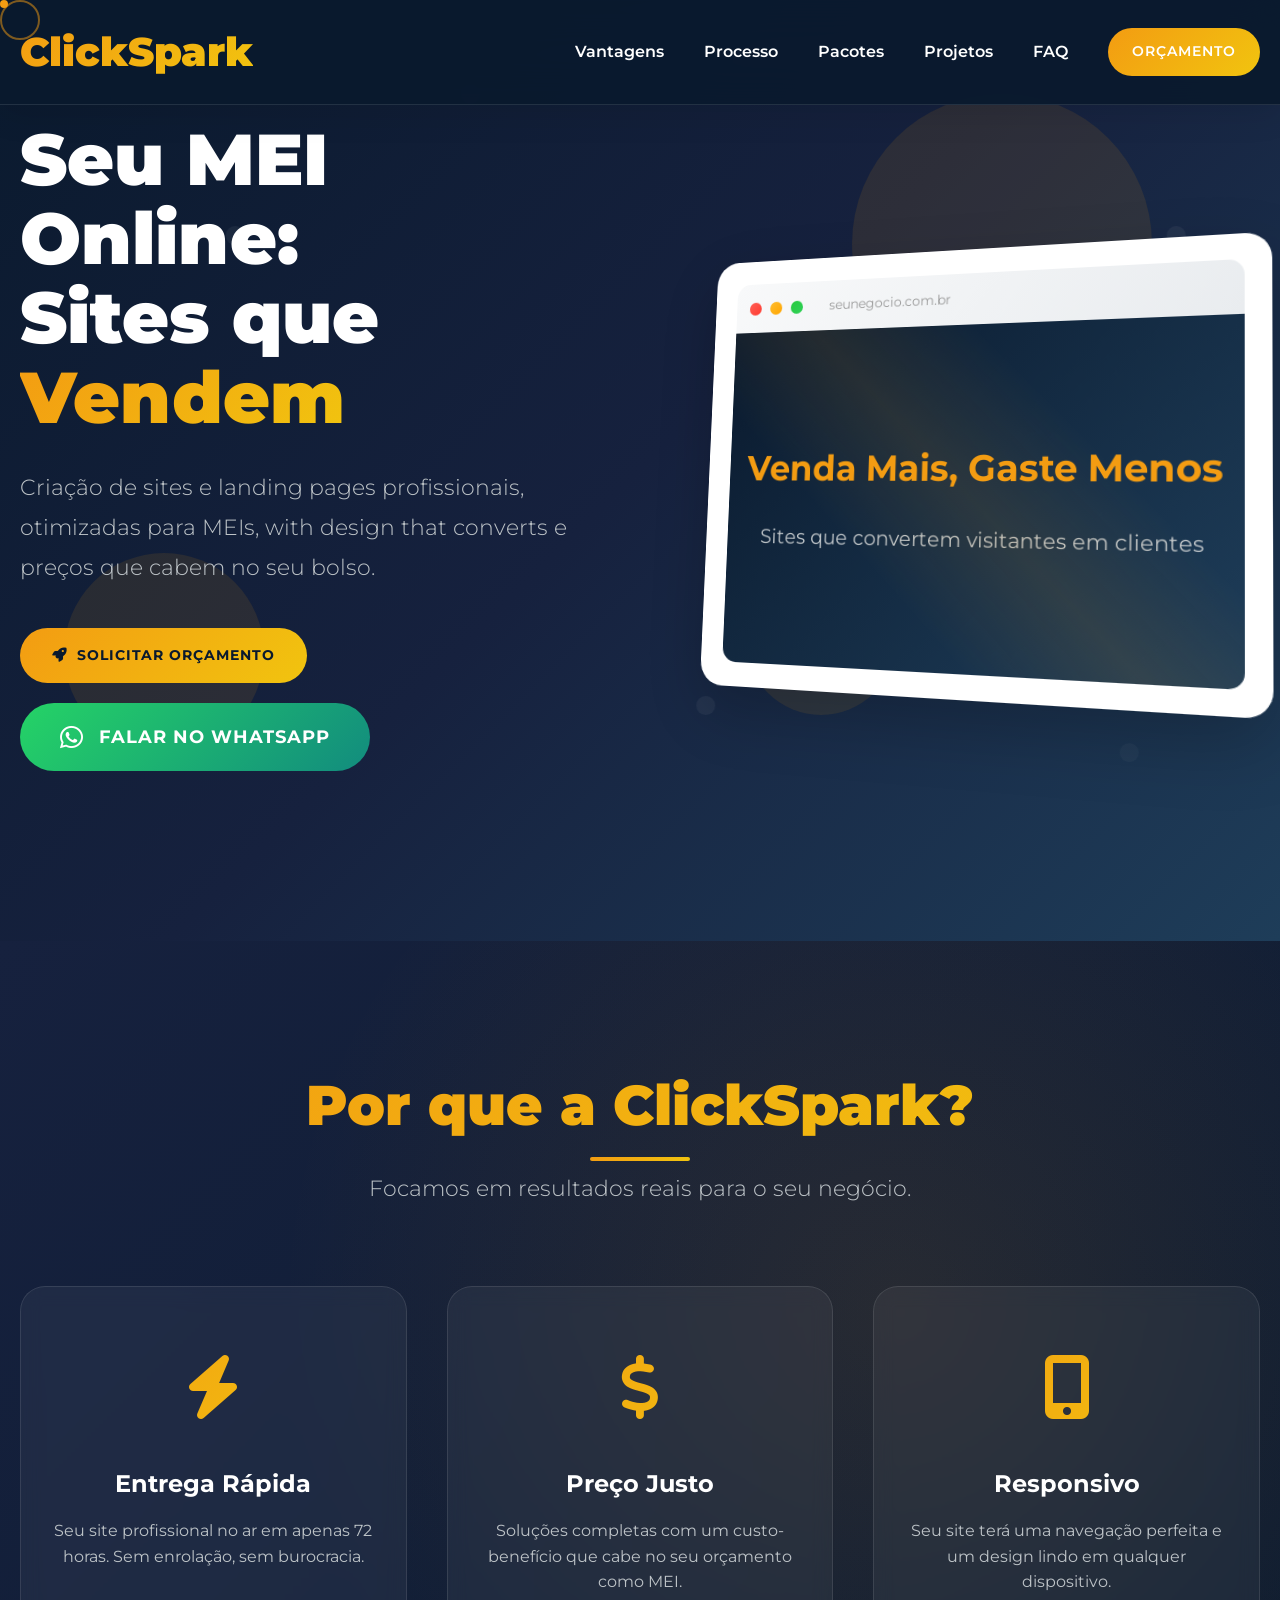
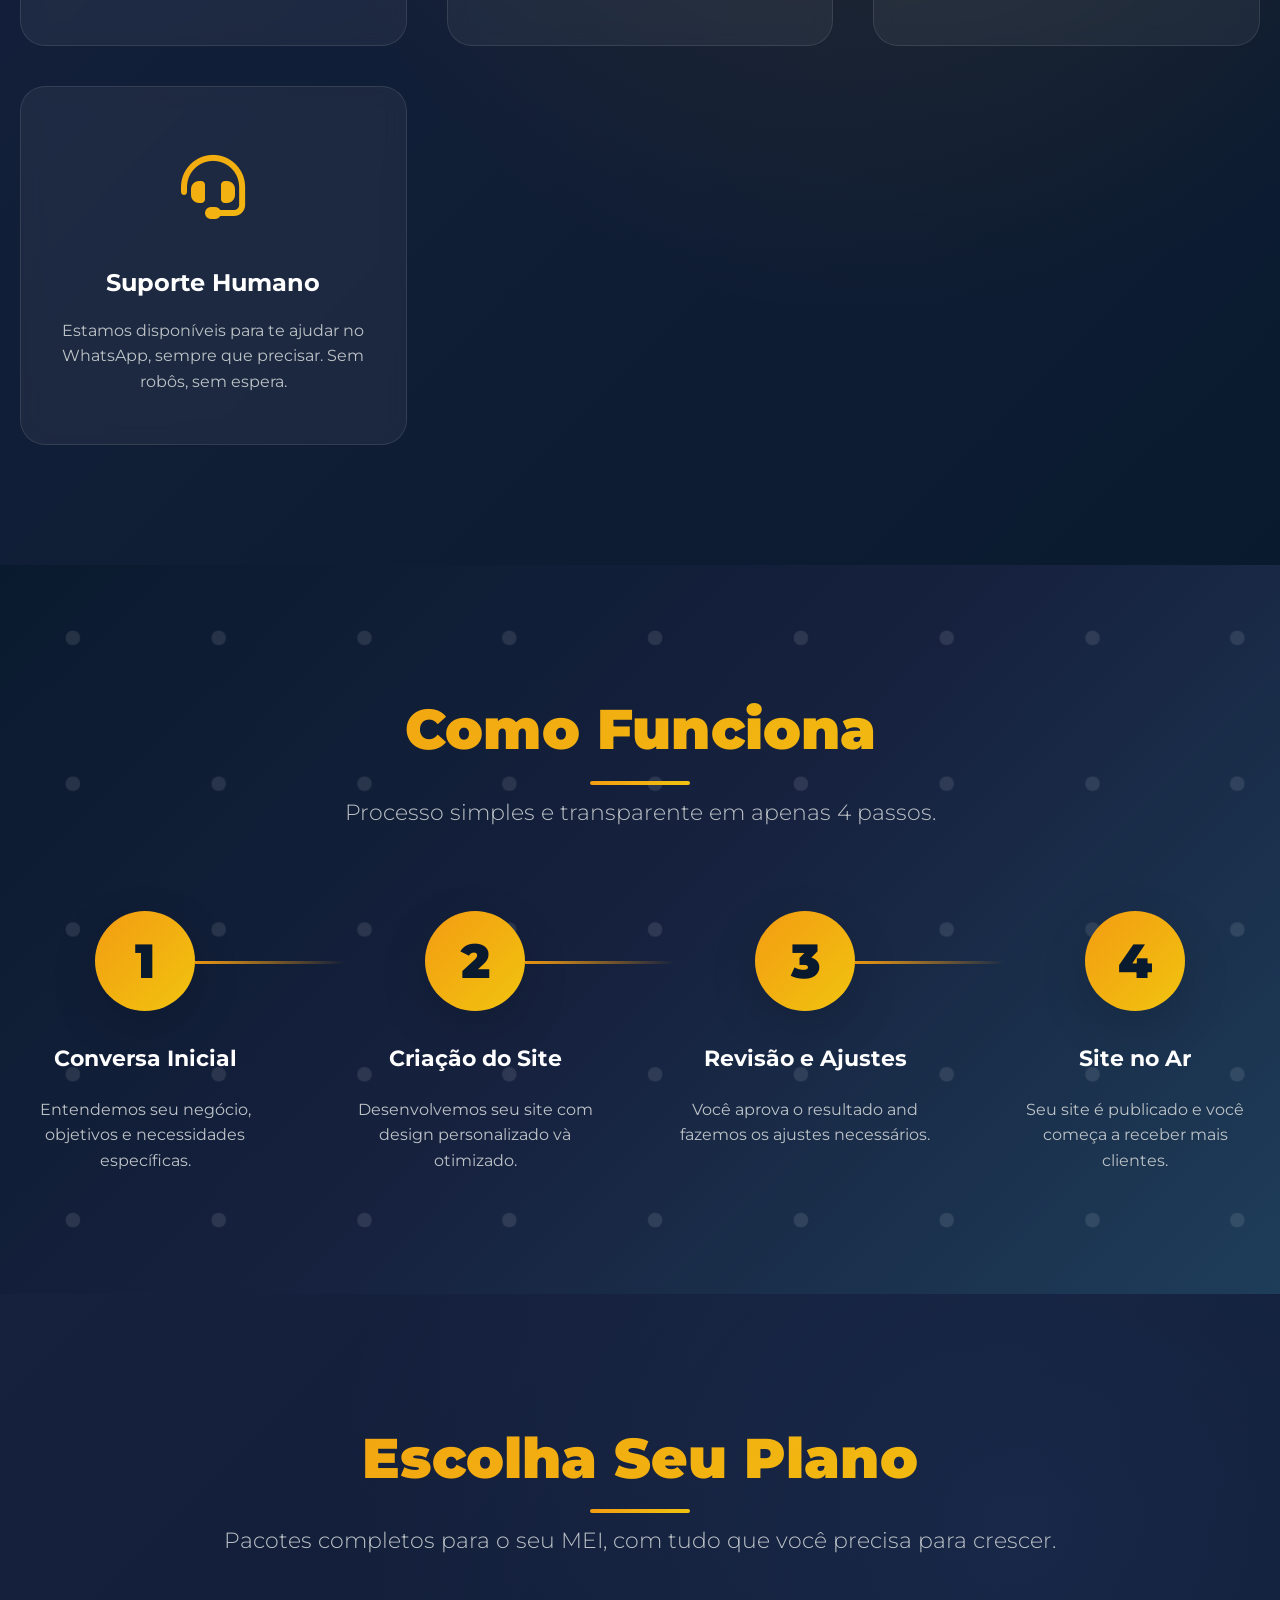
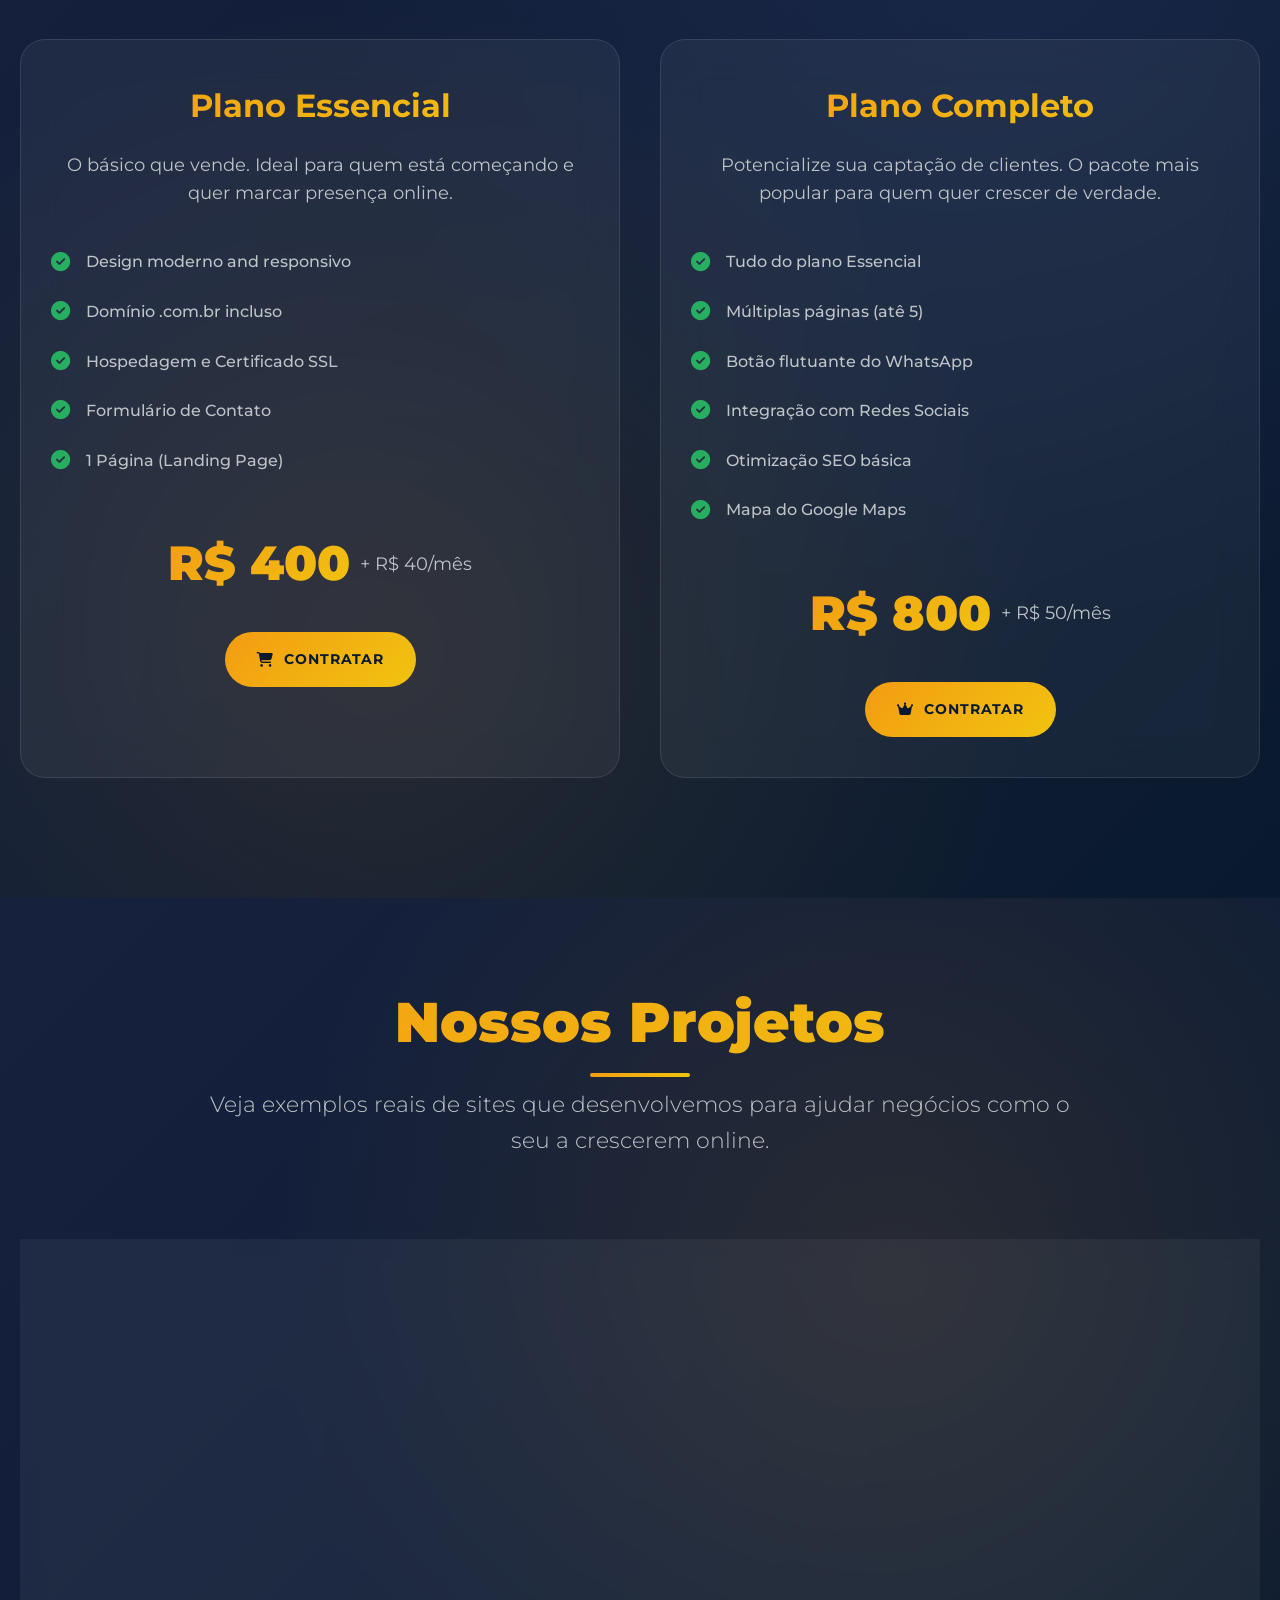
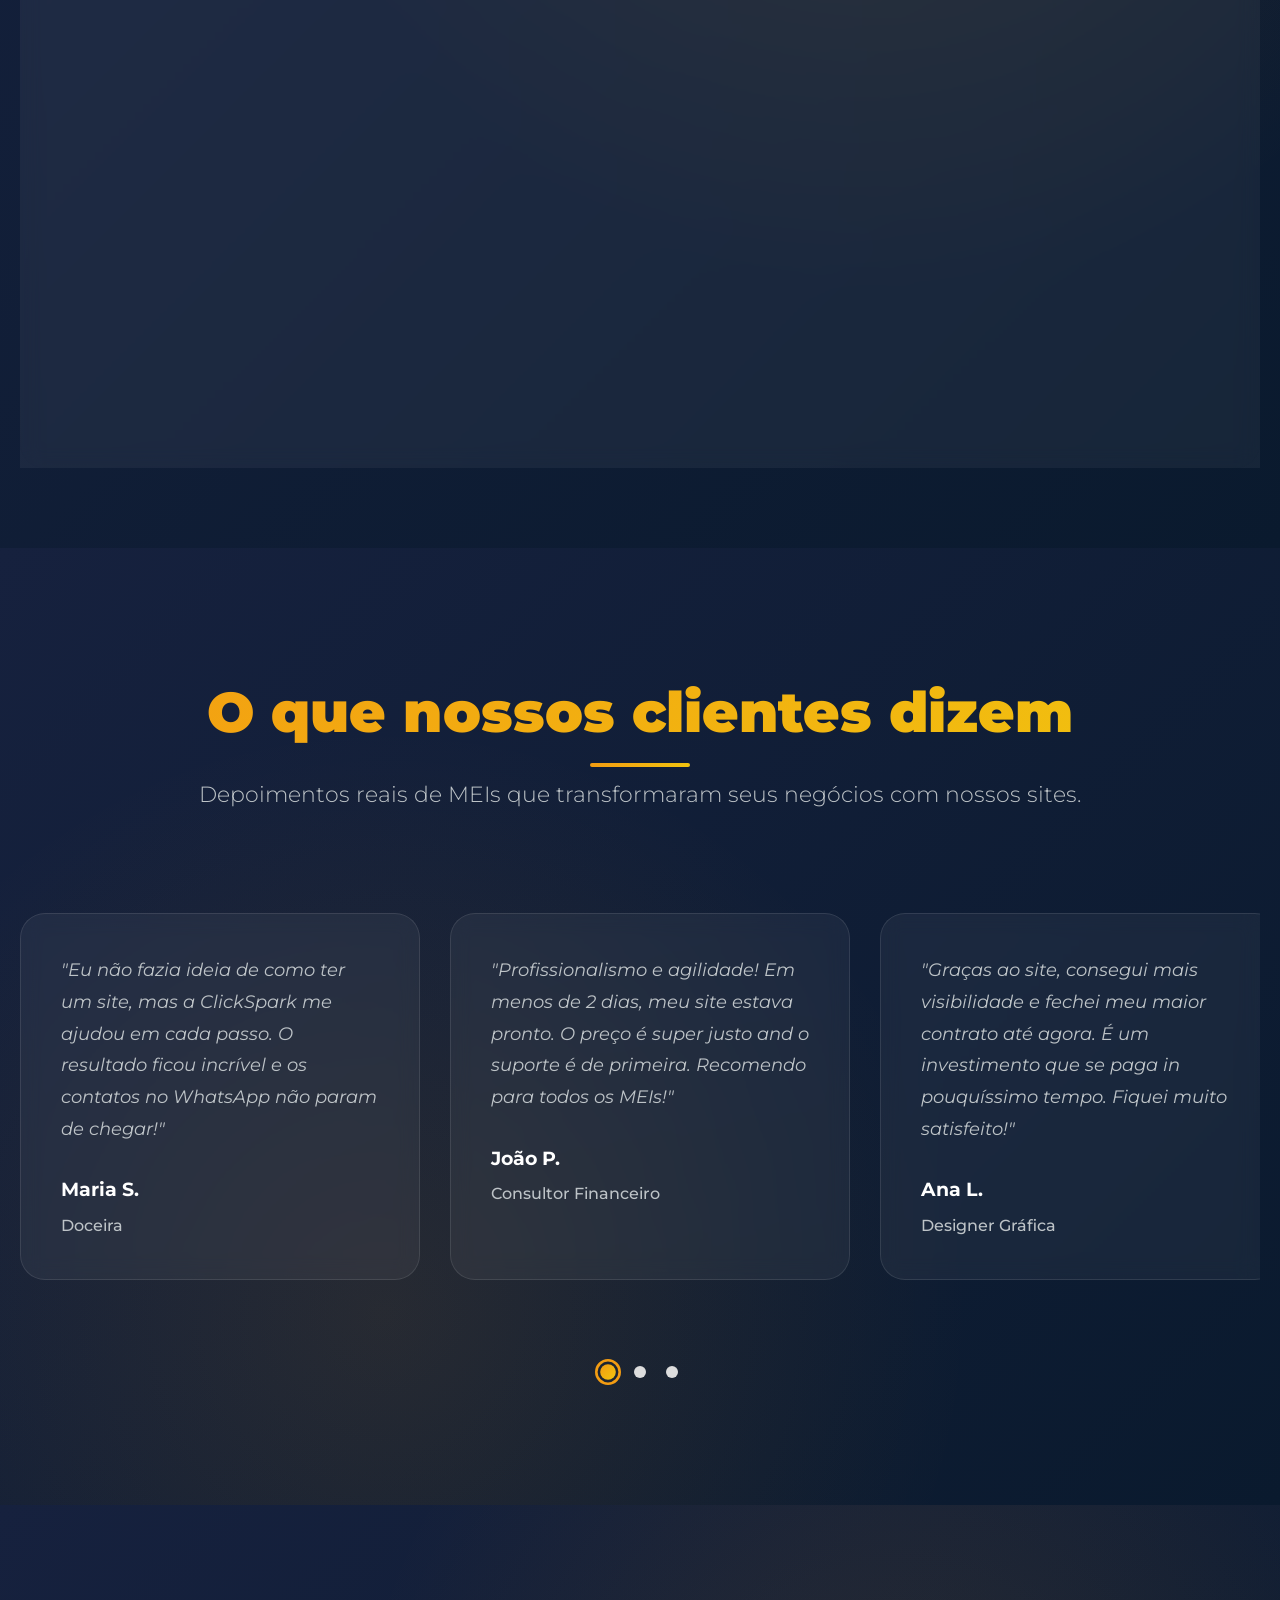
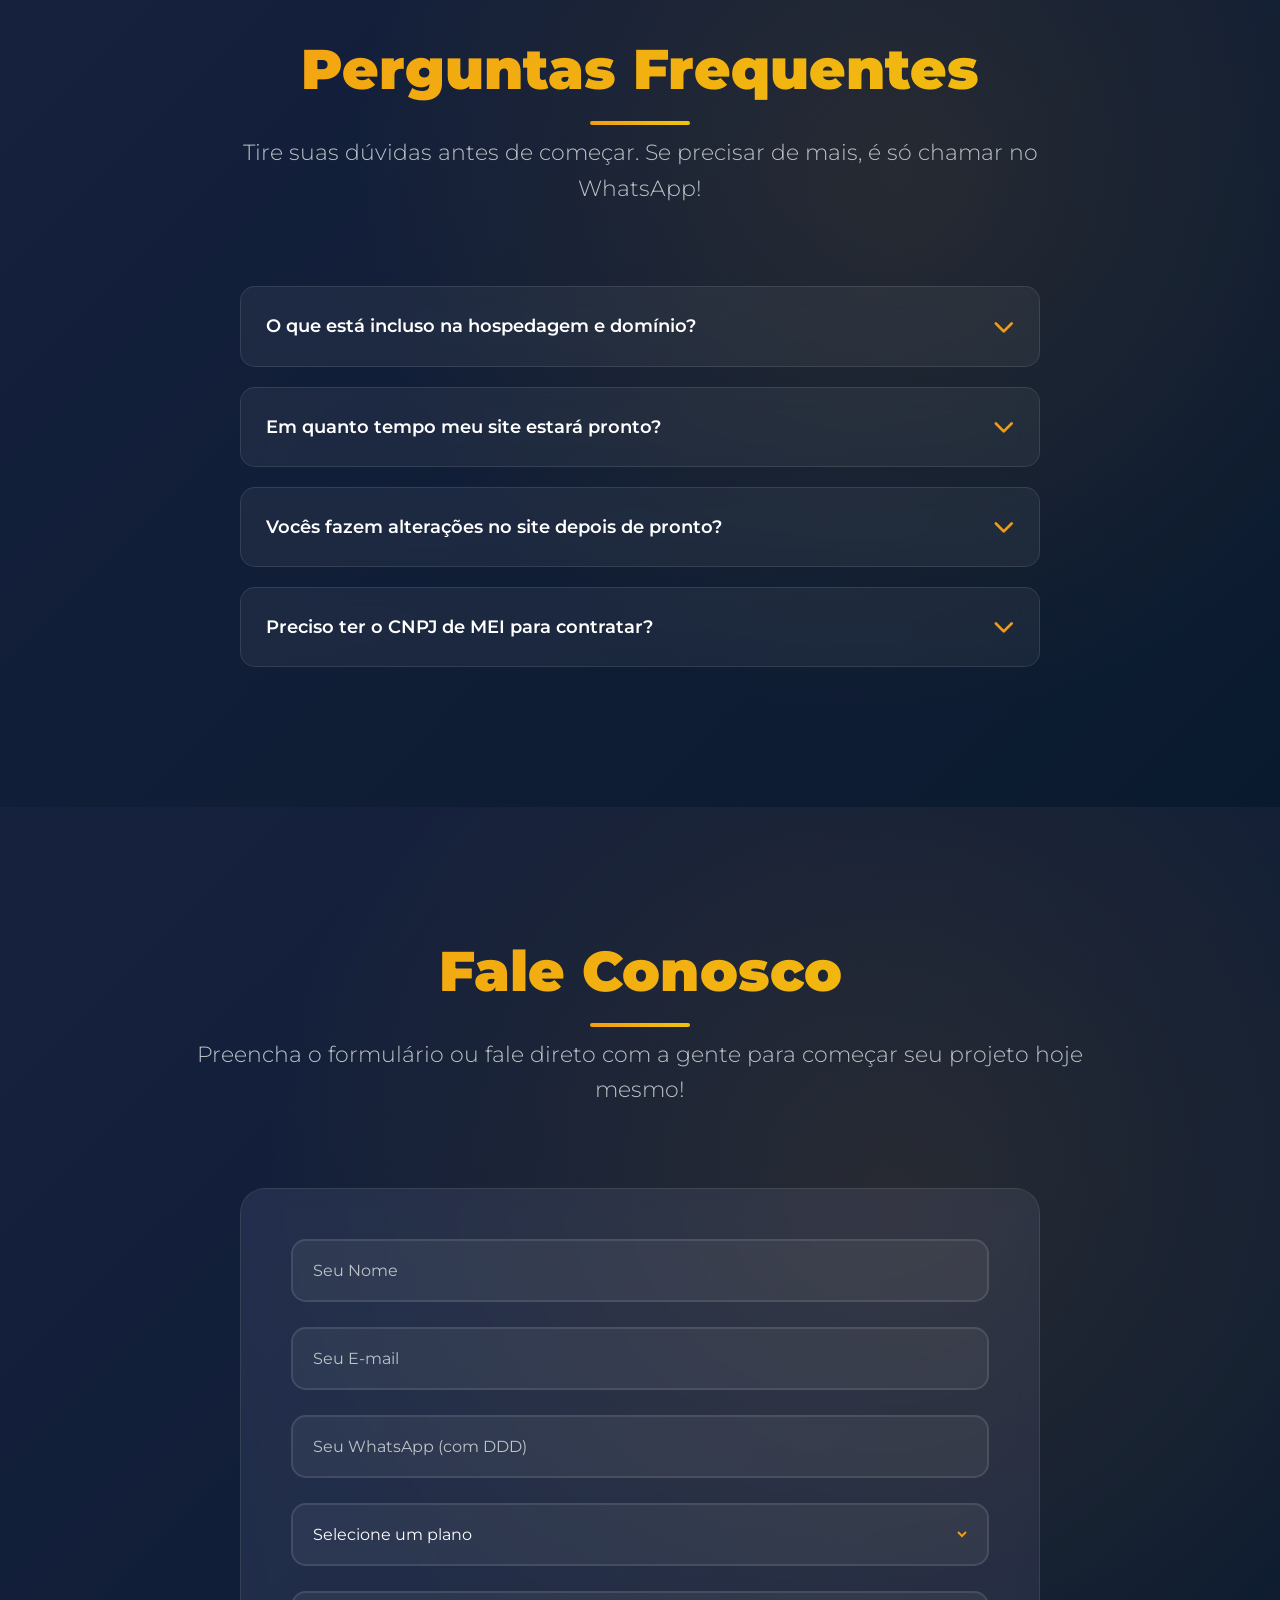
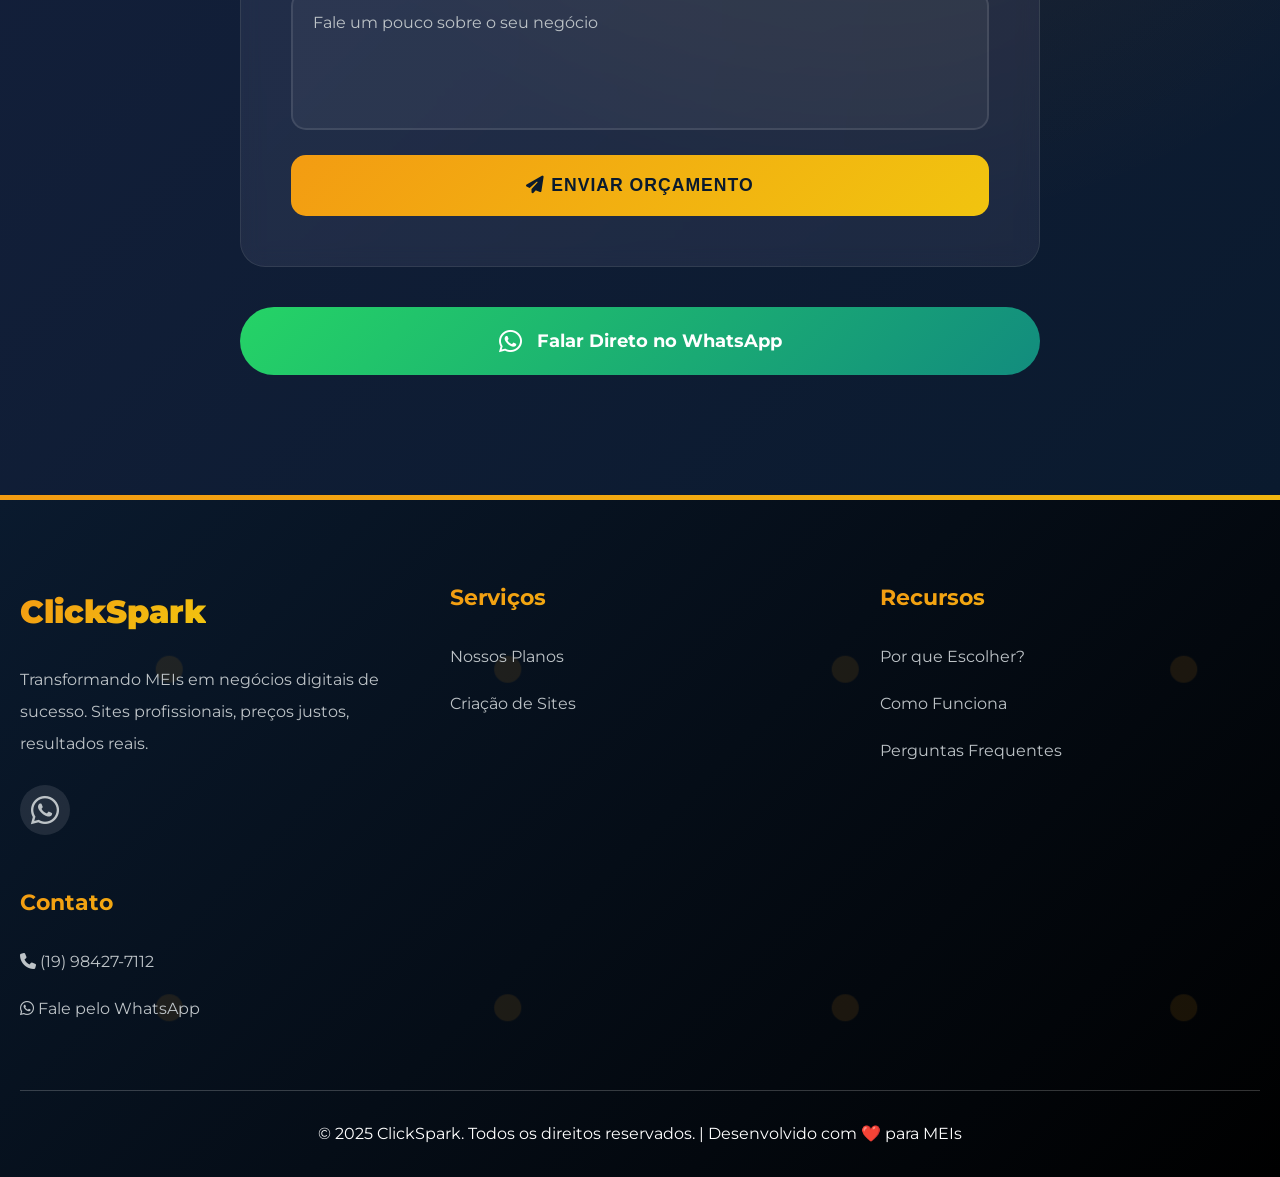
==== commit af8979d6: "oi" ====
--- a/index.html
+++ b/index.html
@@ -2125,7 +2125,7 @@
                         <li><i class="fa-solid fa-check-circle"></i> 1 Página (Landing Page)</li>
                     </ul>
                     <div class="service-price">
-                        <span class="price">R$ 350</span> <span class="periodo">+ R$ 40/mês</span>
+                        <span class="price">R$ 400</span> <span class="periodo">+ R$ 40/mês</span>
                     </div>
                     <a href="#contato" class="cta-btn">
                         <i class="fas fa-shopping-cart"></i>
@@ -2145,7 +2145,7 @@
                         <li><i class="fa-solid fa-check-circle"></i> Mapa do Google Maps</li>
                     </ul>
                     <div class="service-price">
-                        <span class="price">R$ 500</span> <span class="periodo">+ R$ 50/mês</span>
+                        <span class="price">R$ 800</span> <span class="periodo">+ R$ 50/mês</span>
                     </div>
                     <a href="#contato" class="cta-btn">
                         <i class="fas fa-crown"></i>
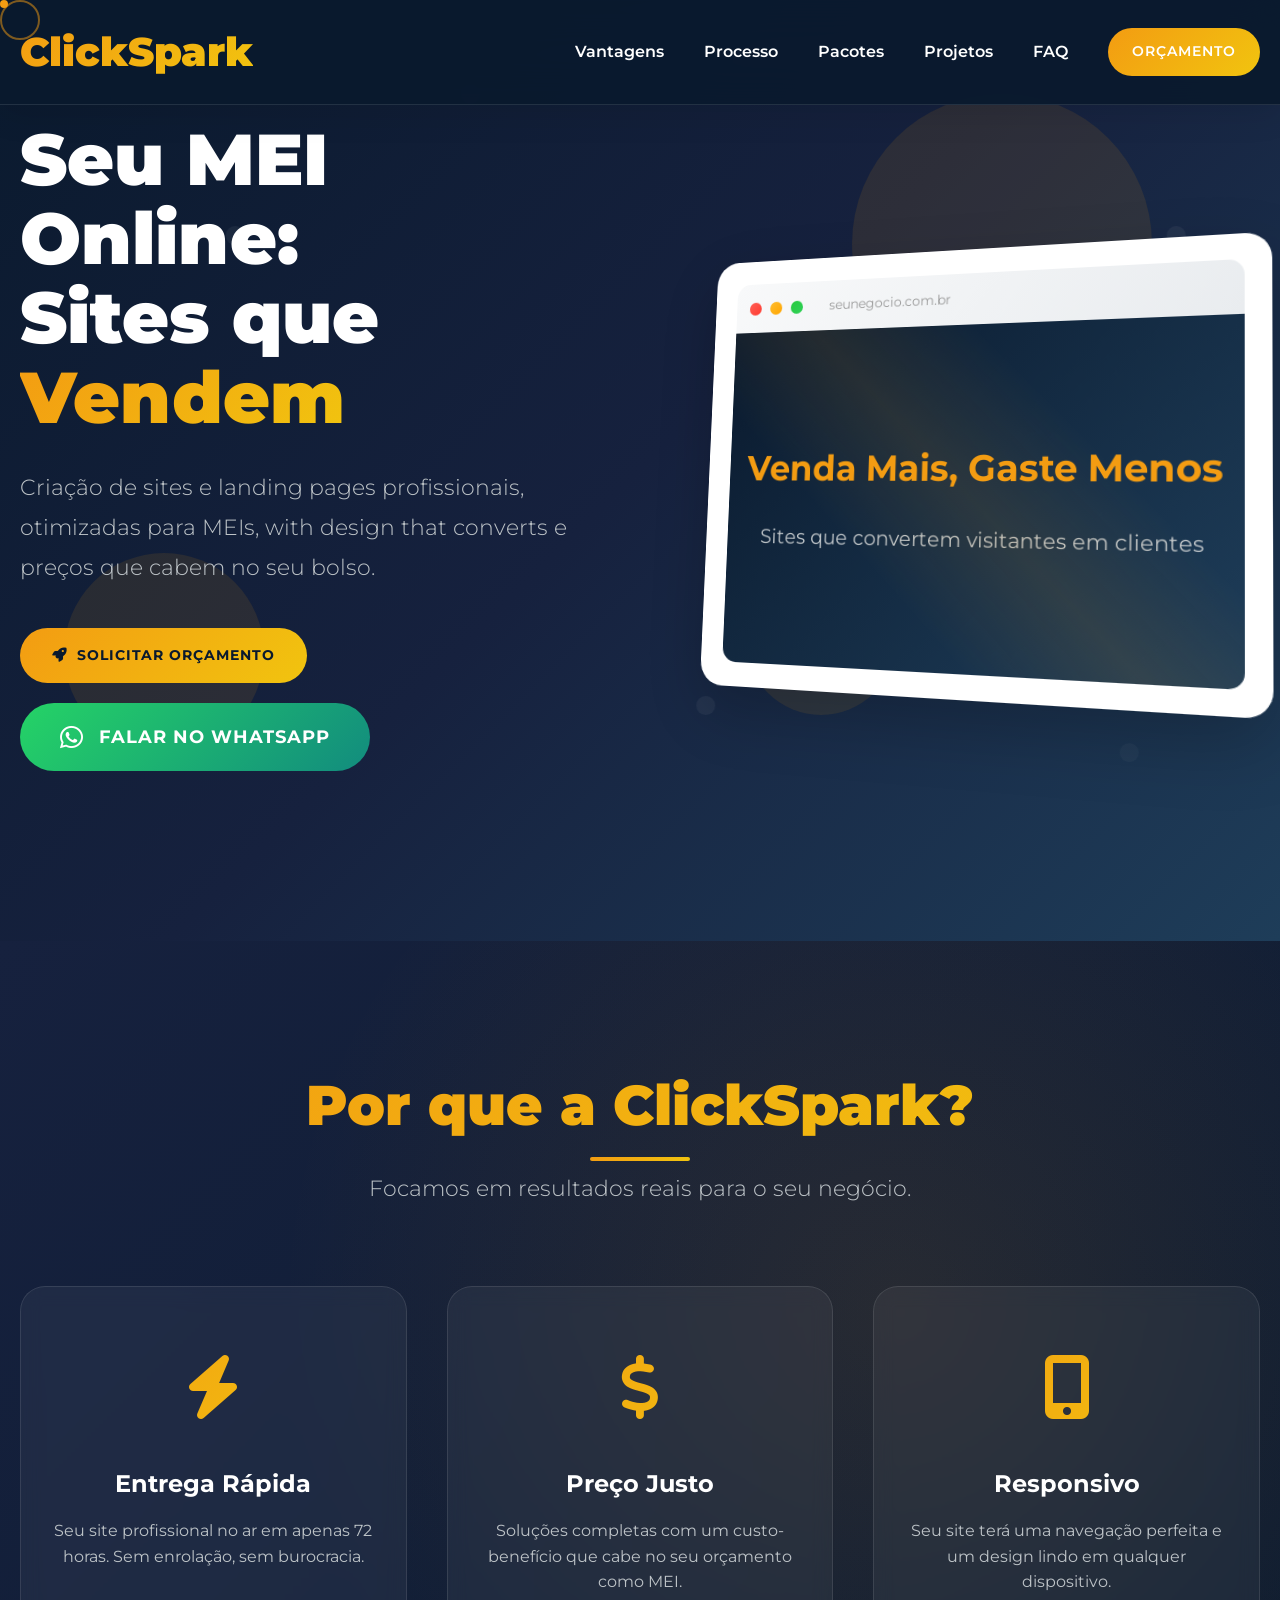
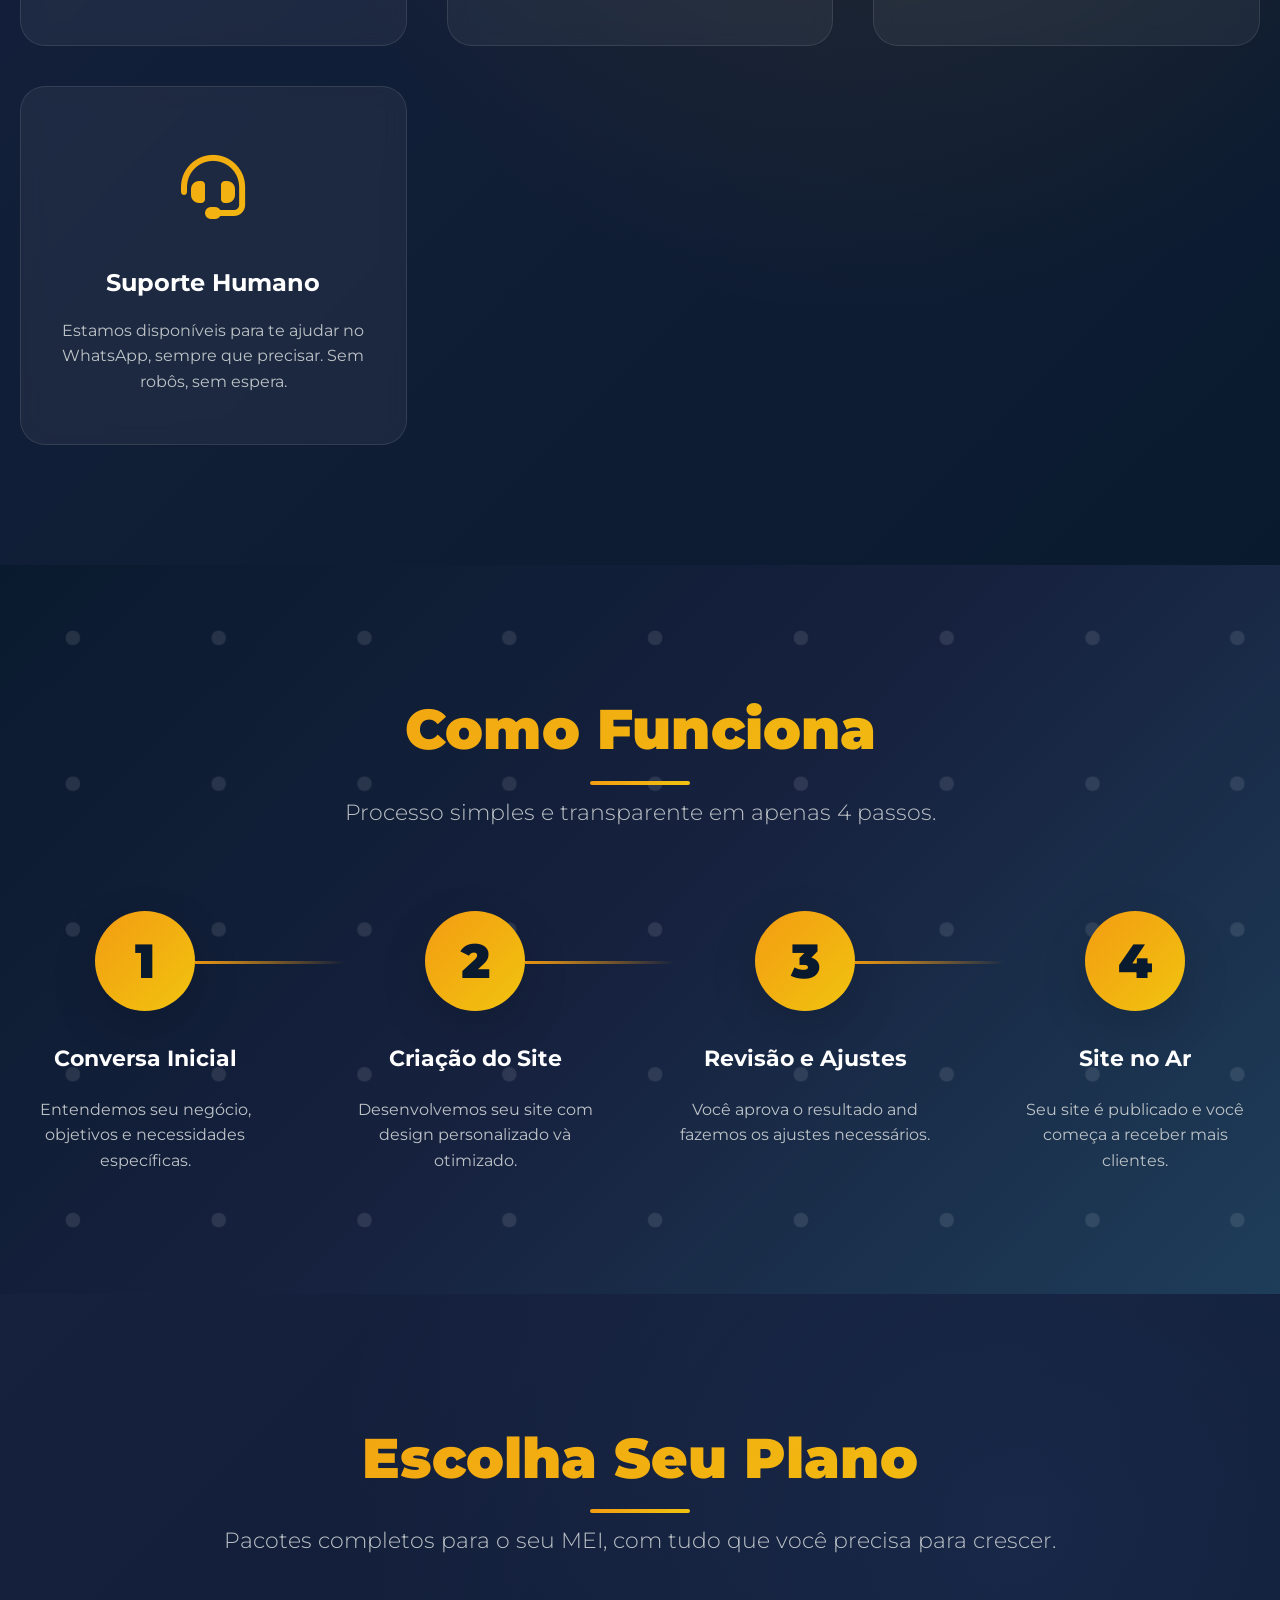
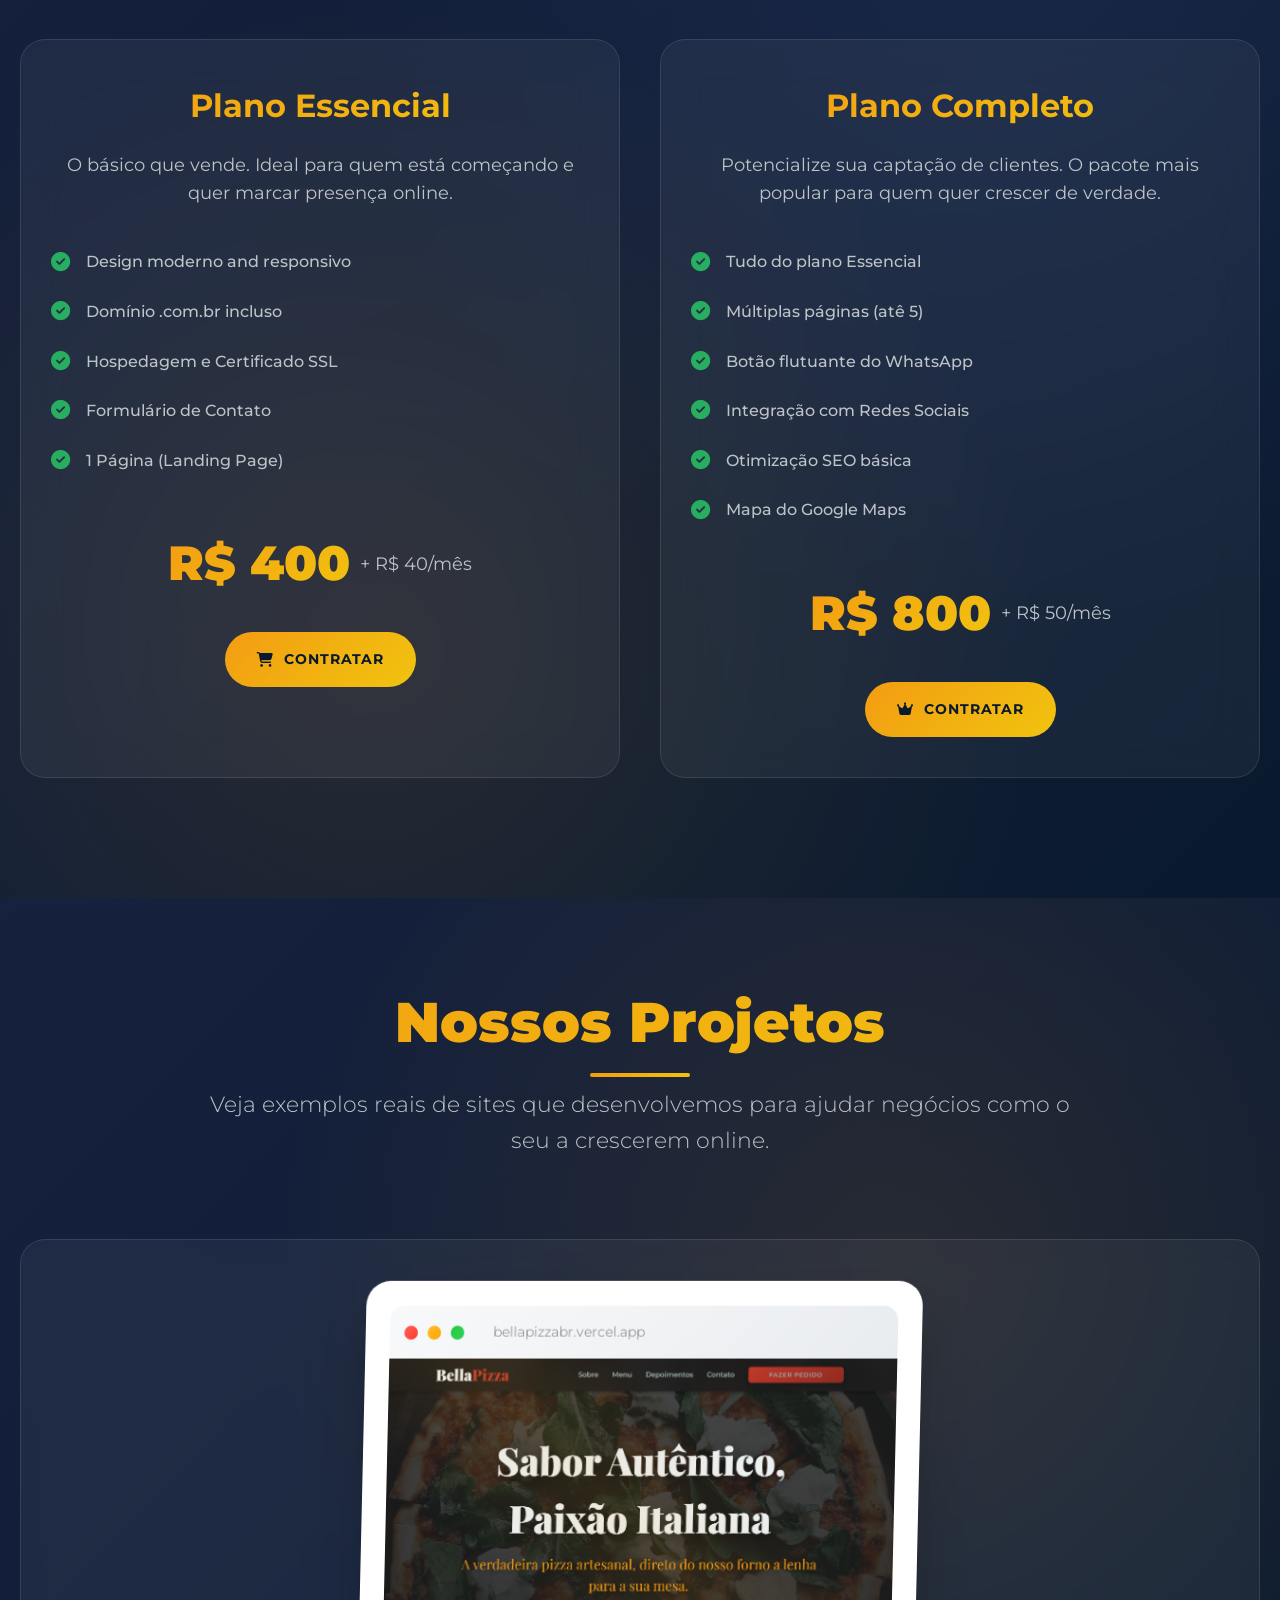
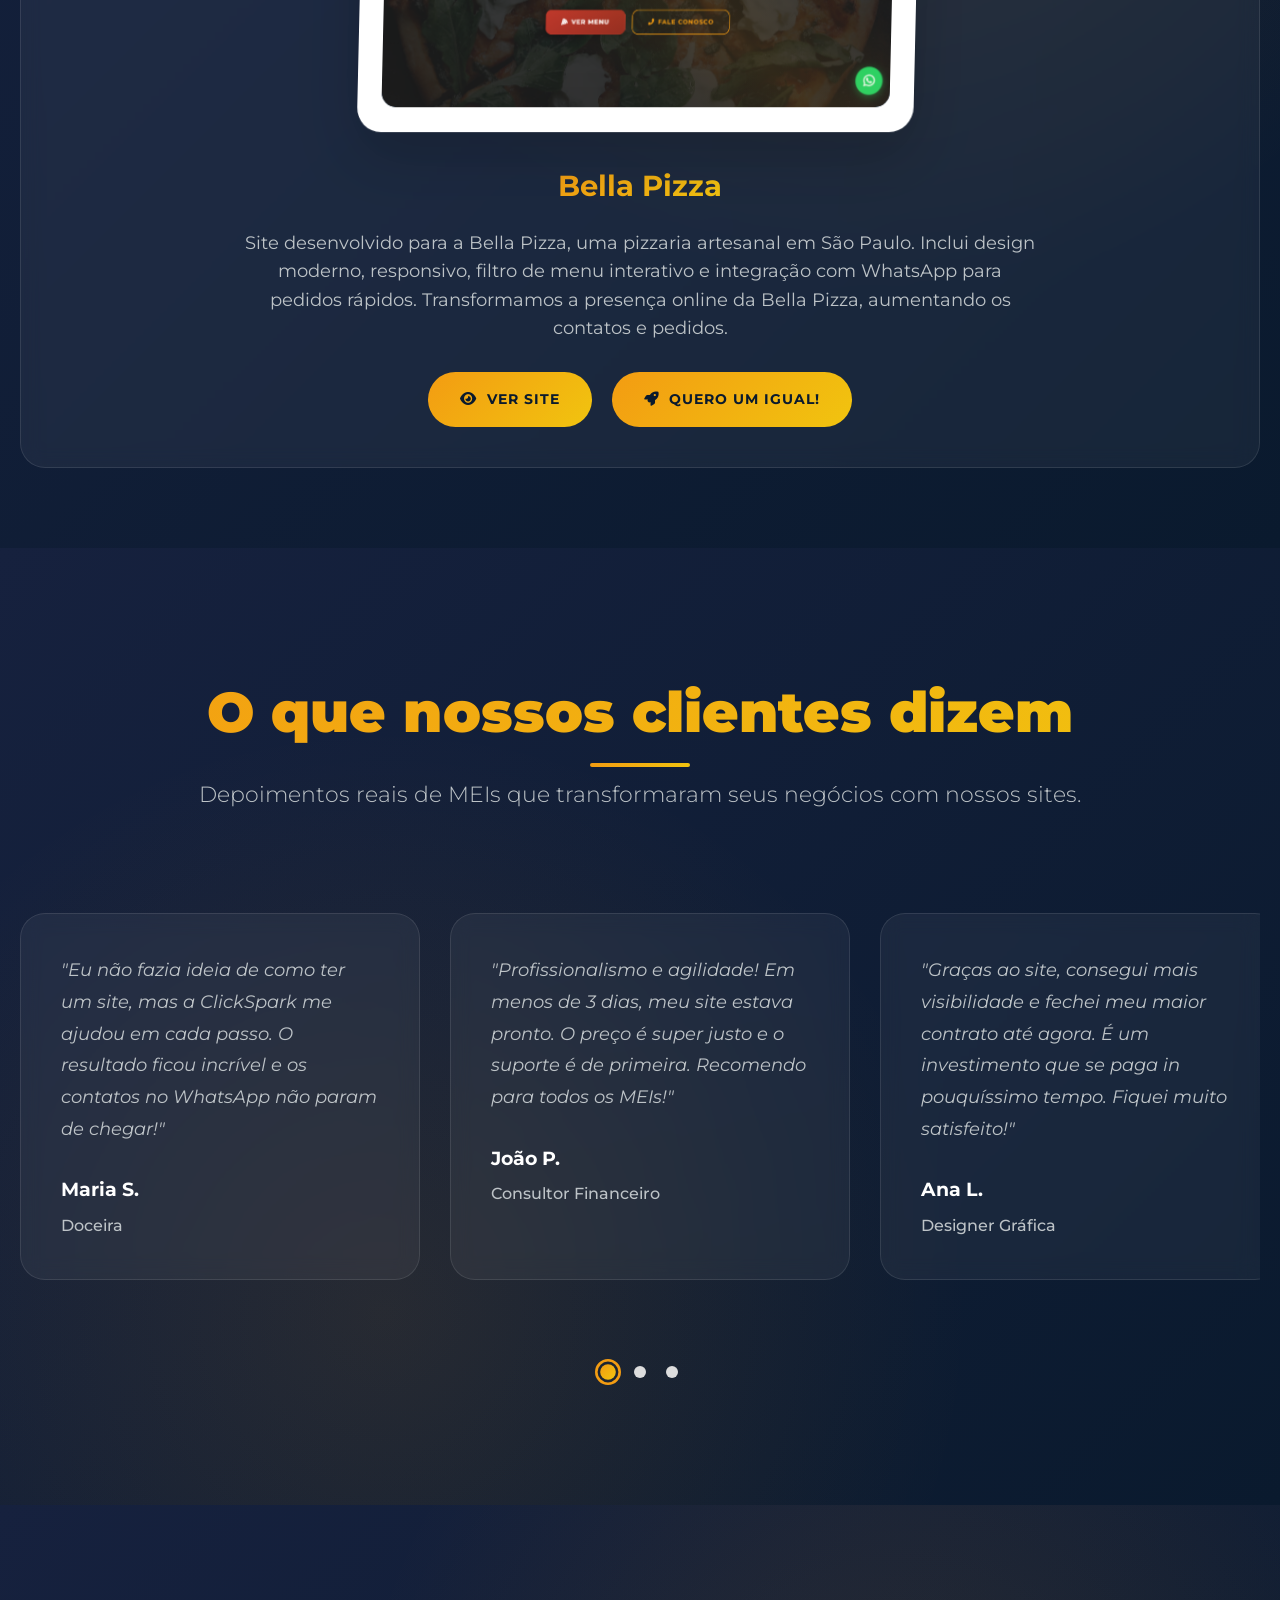
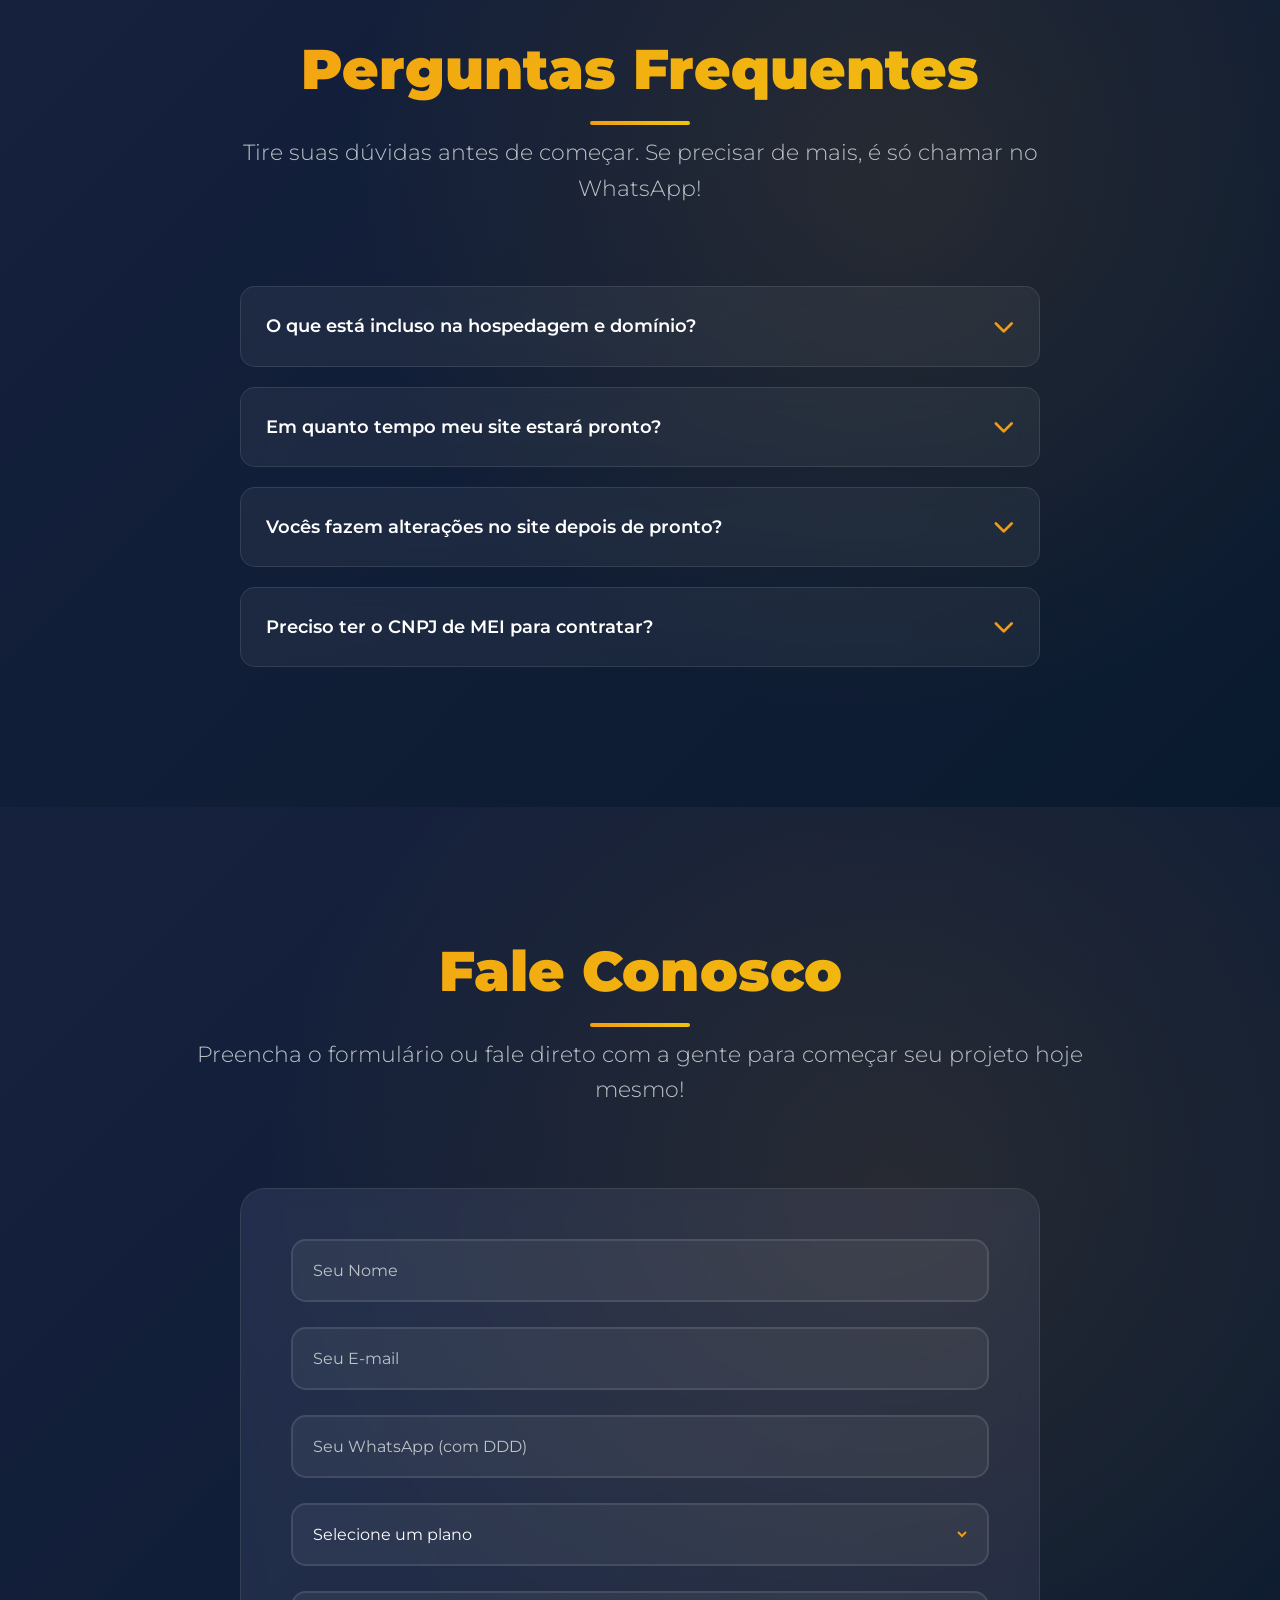
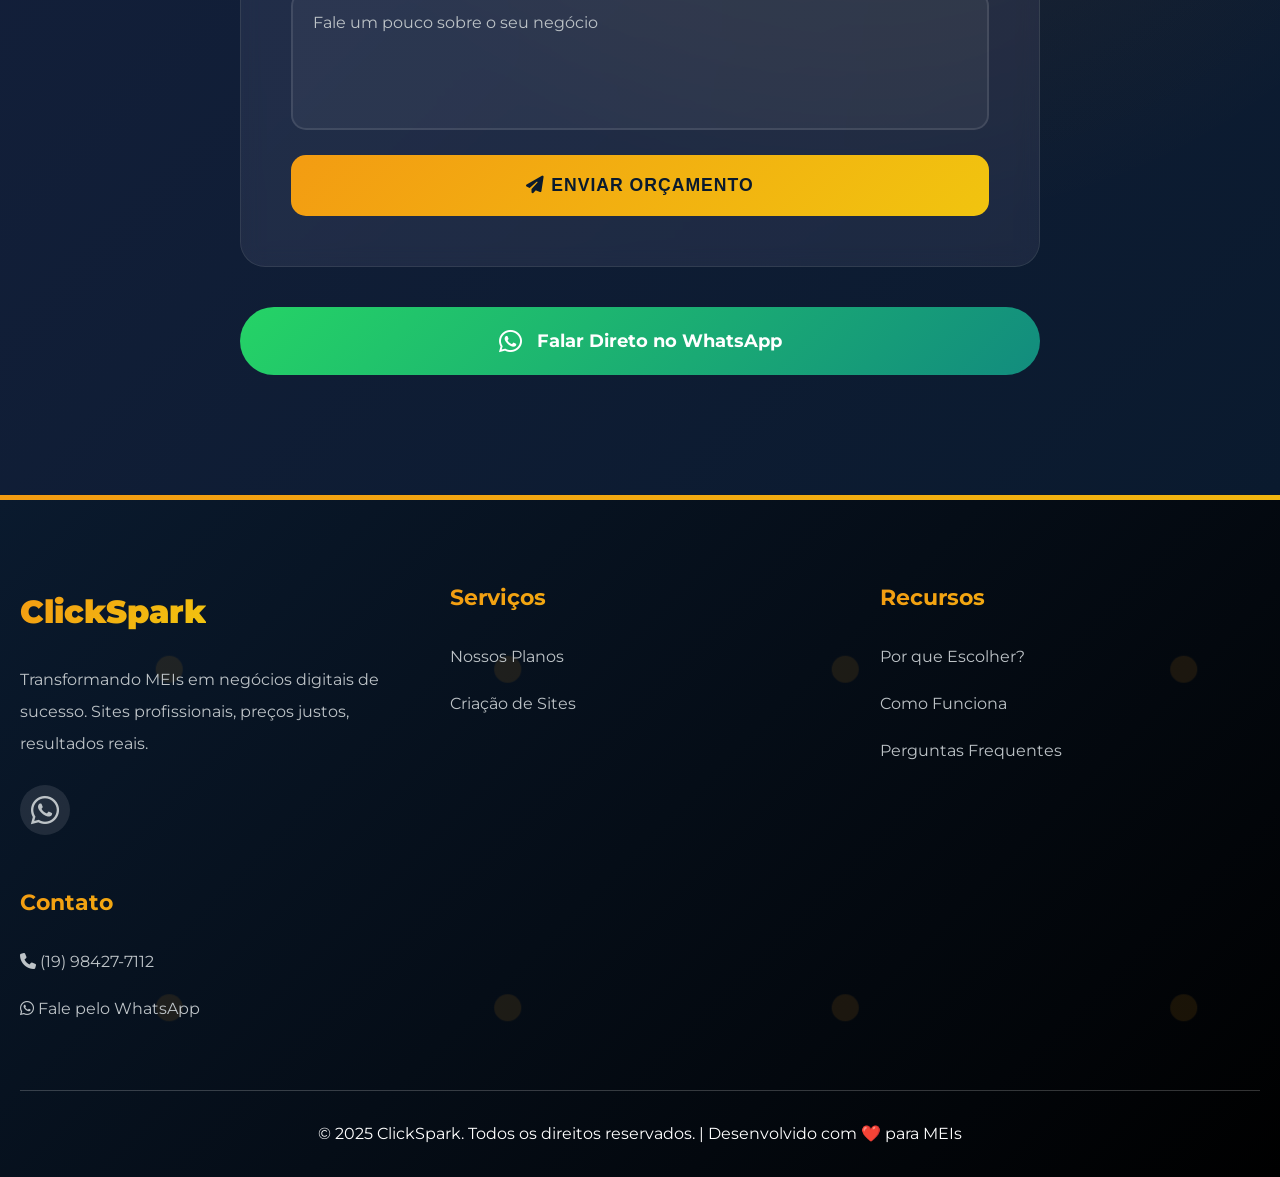
==== commit 212e714c: "oi" ====
--- a/index.html
+++ b/index.html
@@ -2202,7 +2202,7 @@
                         <div class="role">Doceira</div>
                     </div>
                     <div class="testimonial-card">
-                        <blockquote>"Profissionalismo e agilidade! Em menos de 2 dias, meu site estava pronto. O preço é super justo and o suporte é de primeira. Recomendo para todos os MEIs!"</blockquote>
+                        <blockquote>"Profissionalismo e agilidade! Em menos de 3 dias, meu site estava pronto. O preço é super justo e o suporte é de primeira. Recomendo para todos os MEIs!"</blockquote>
                         <div class="author">João P.</div>
                         <div class="role">Consultor Financeiro</div>
                     </div>
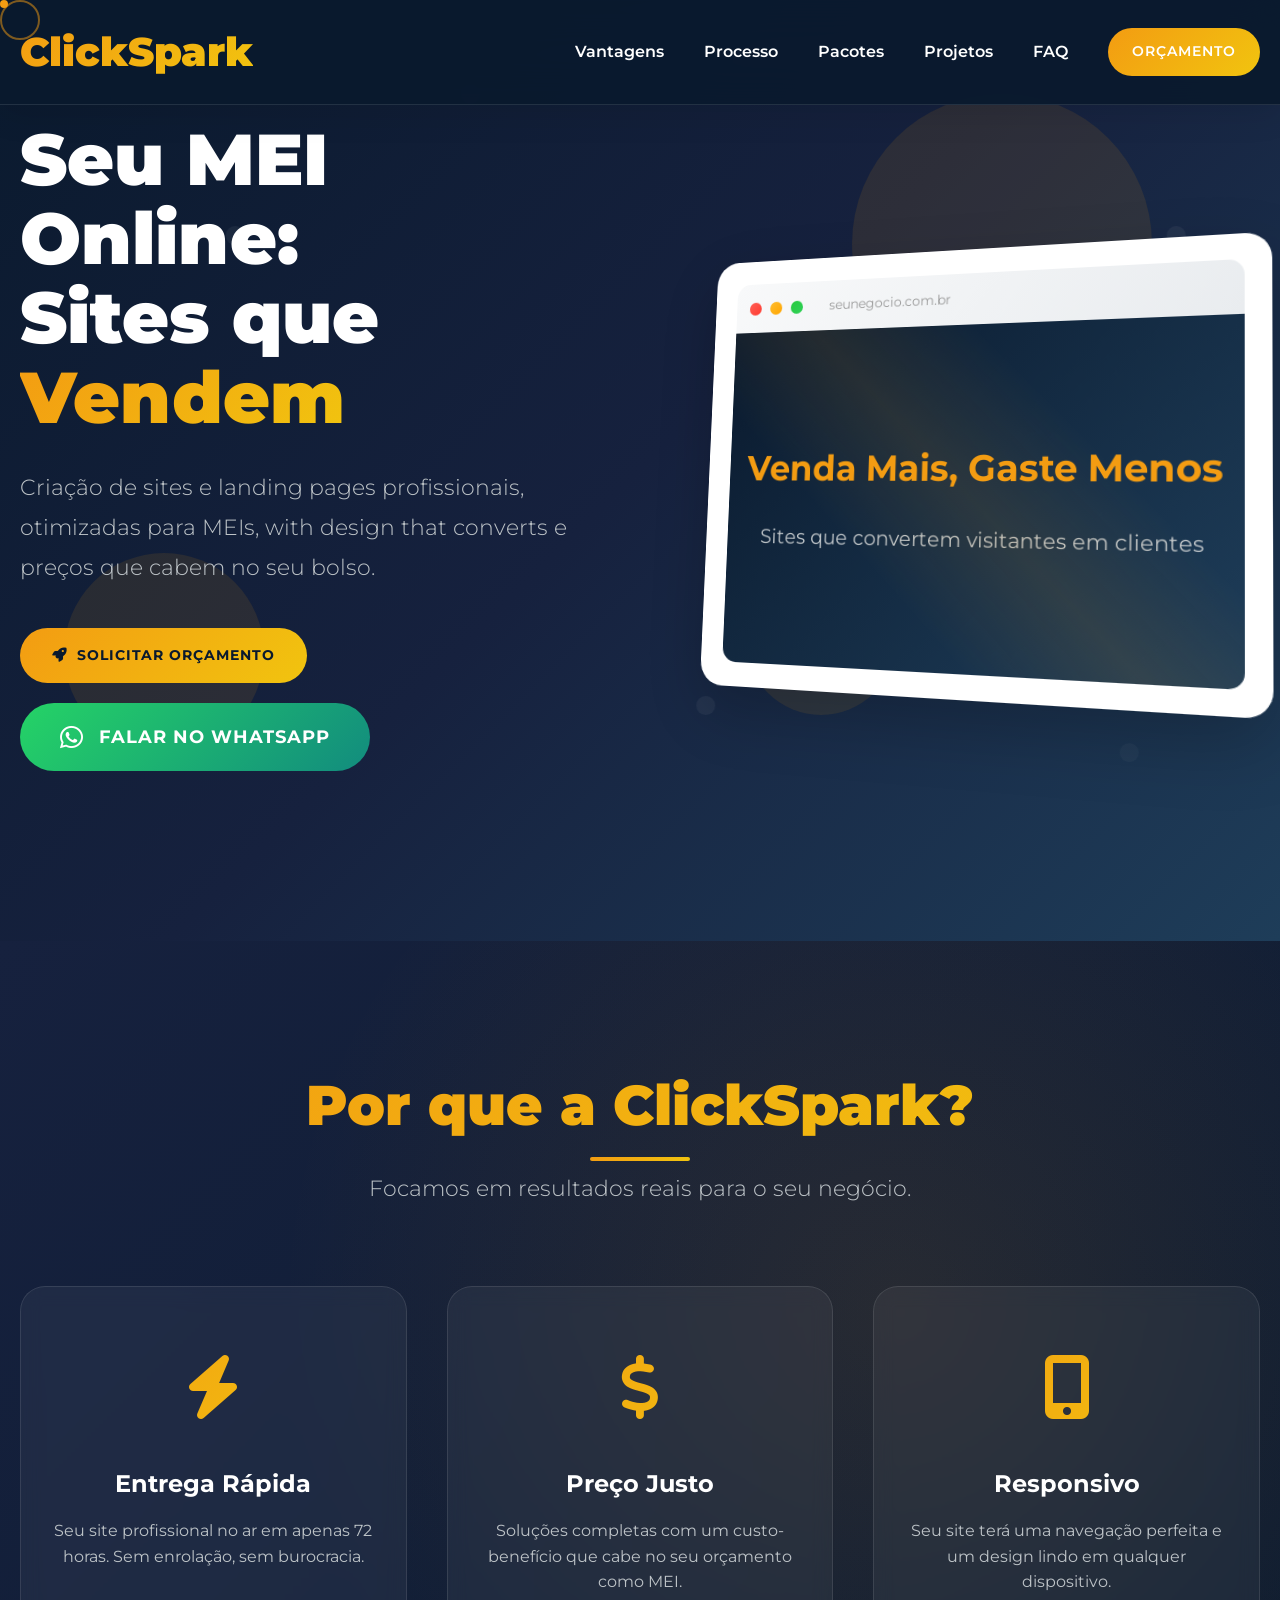
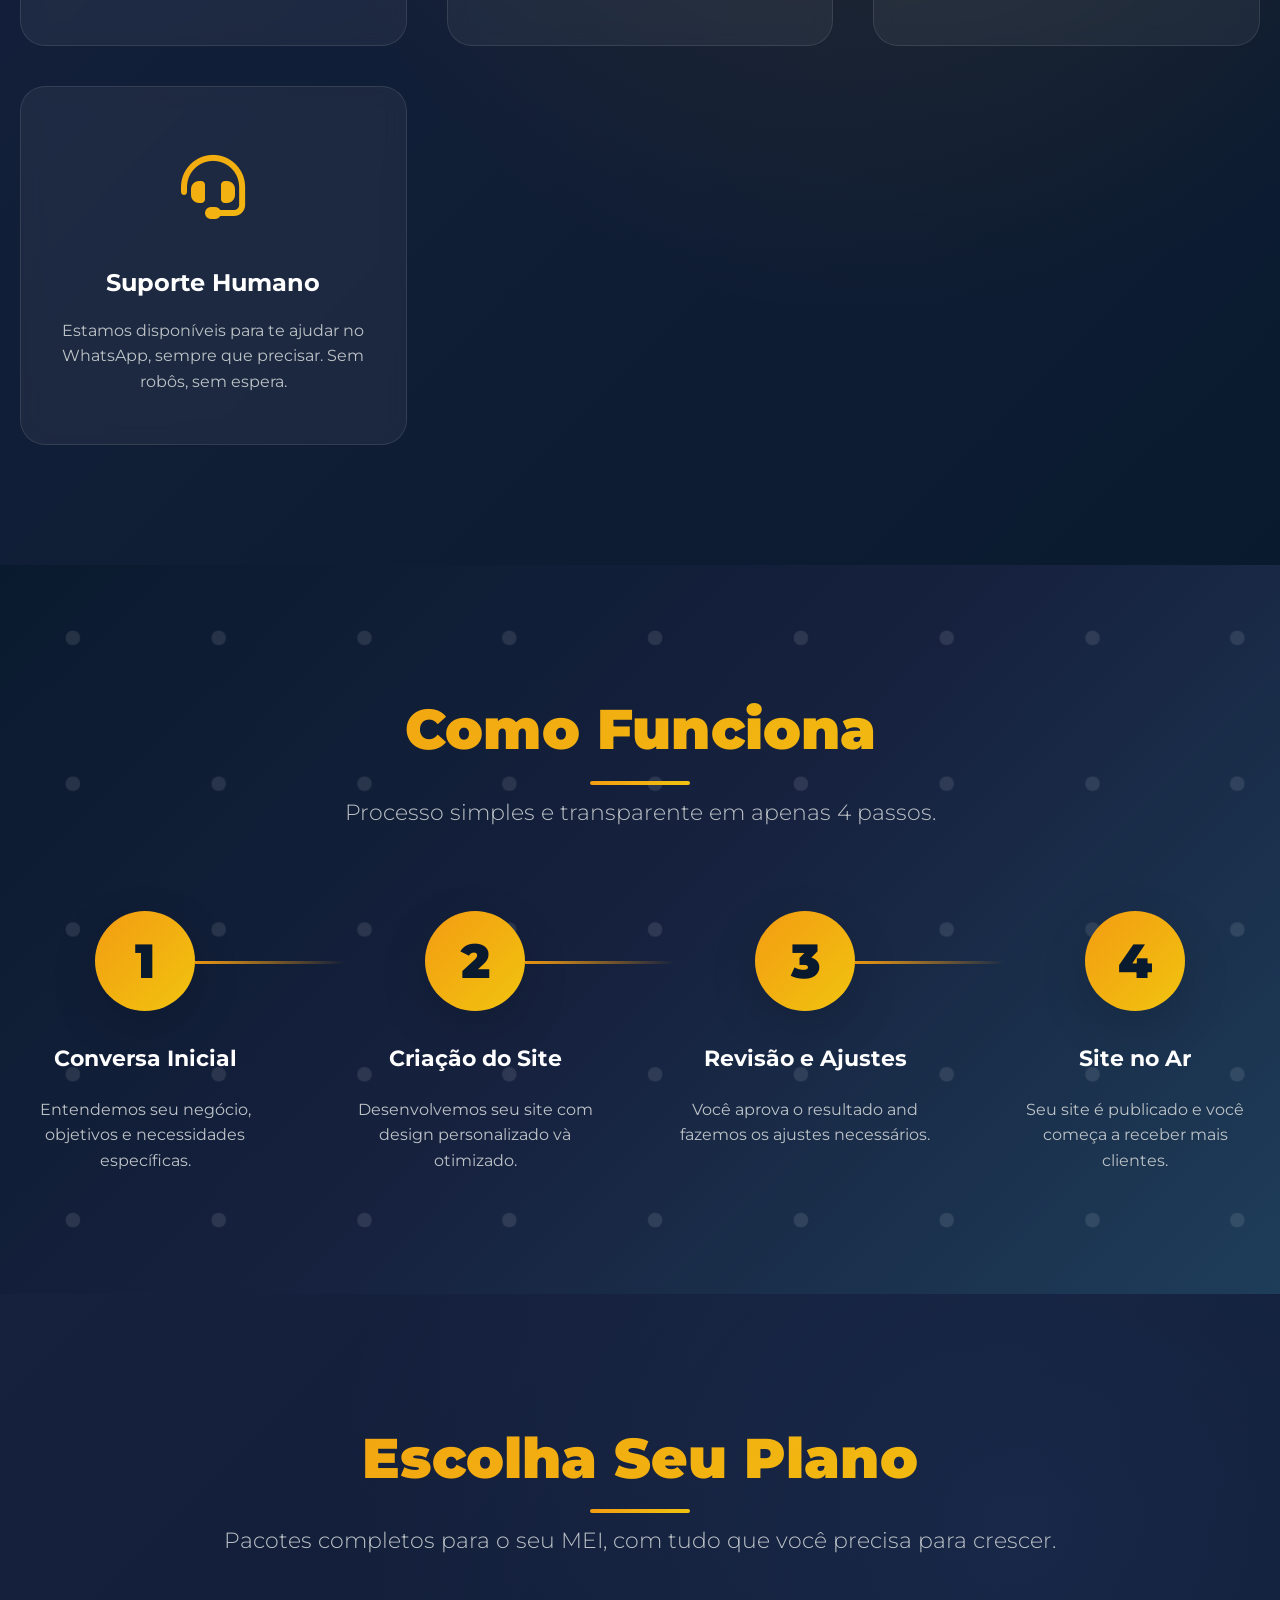
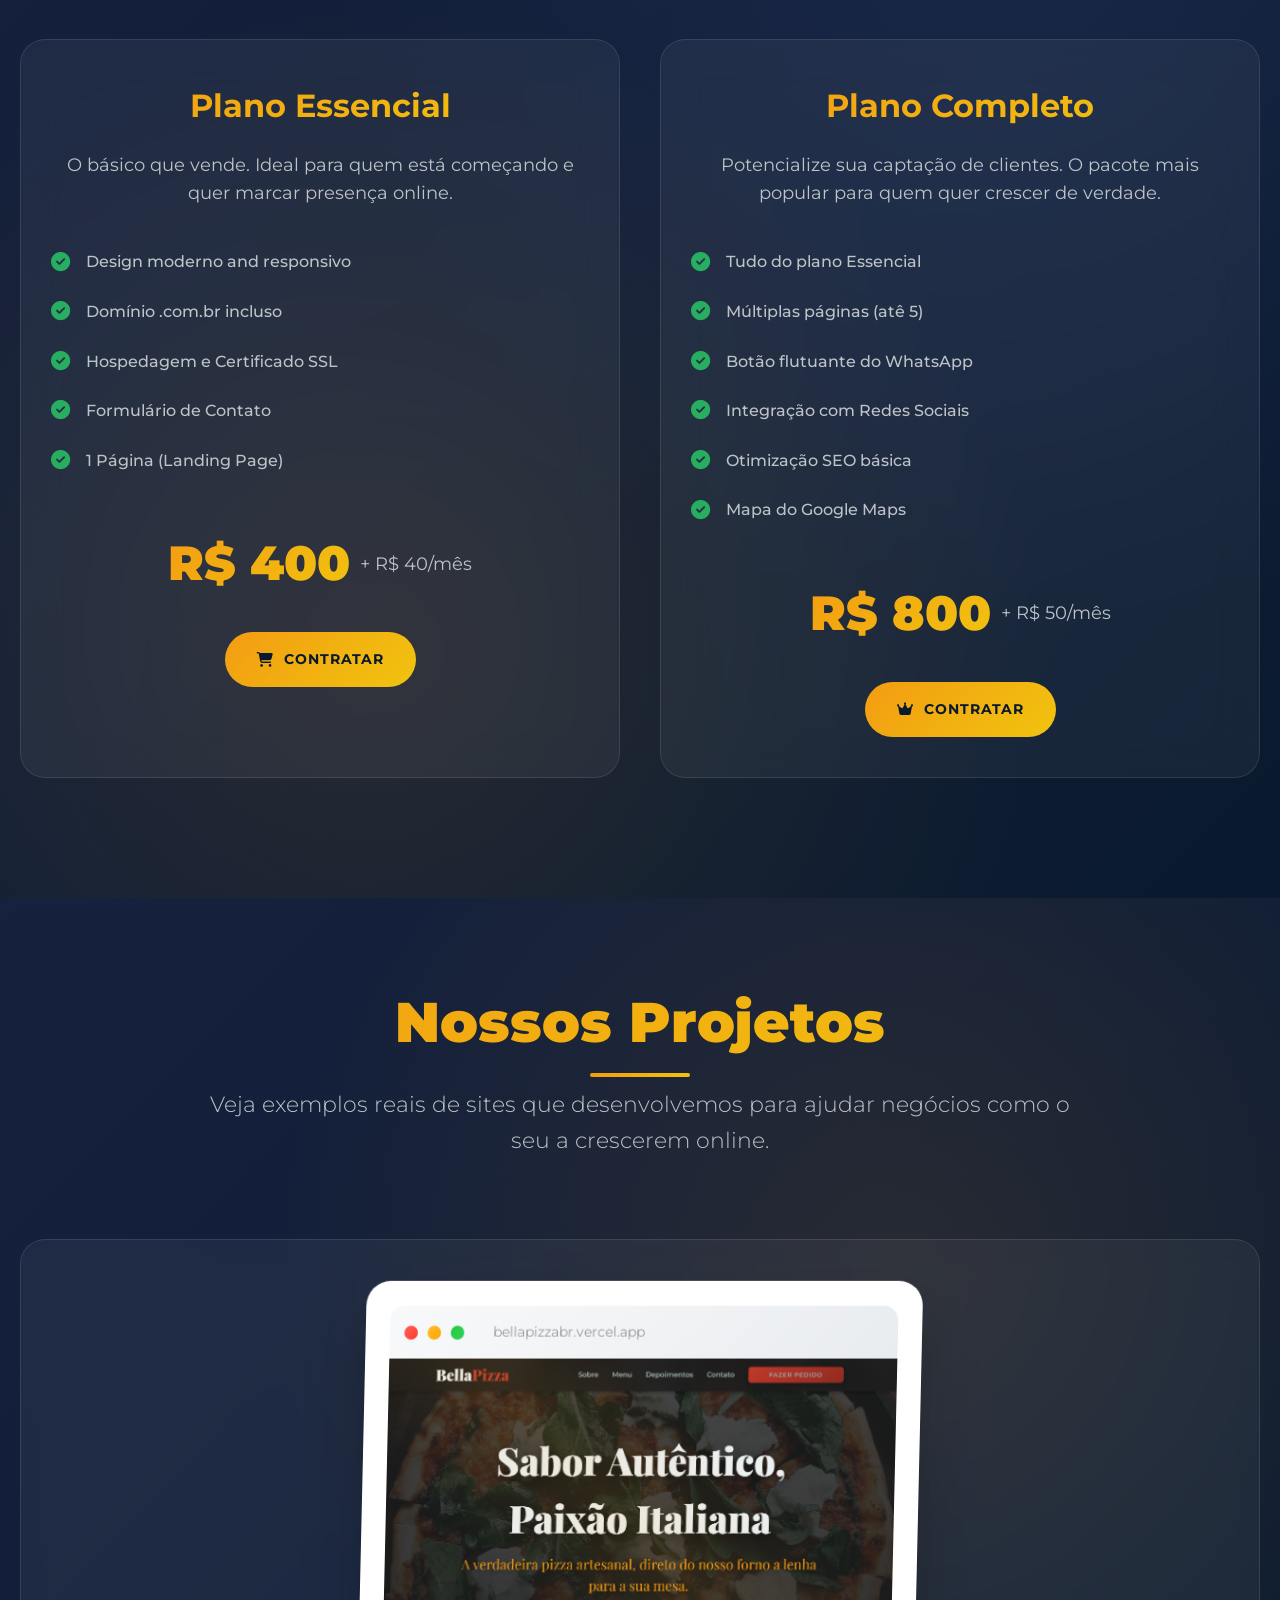
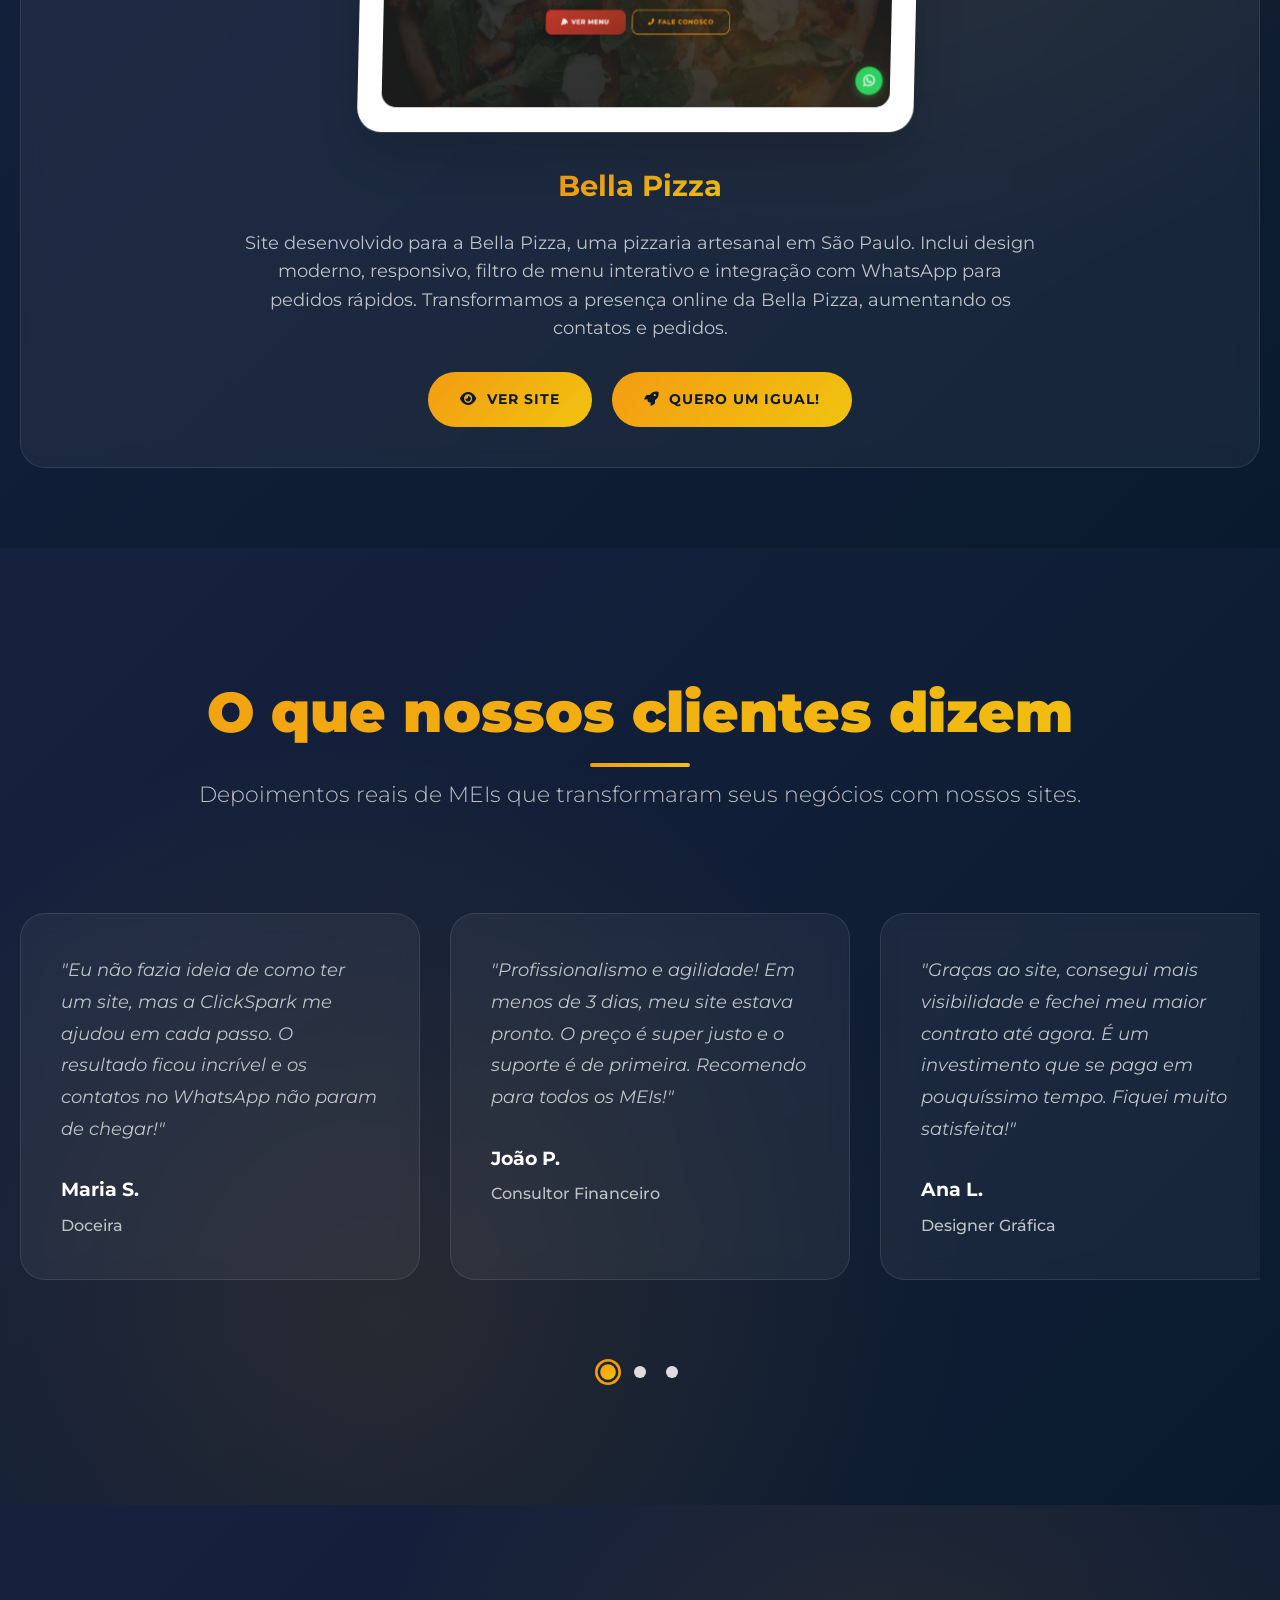
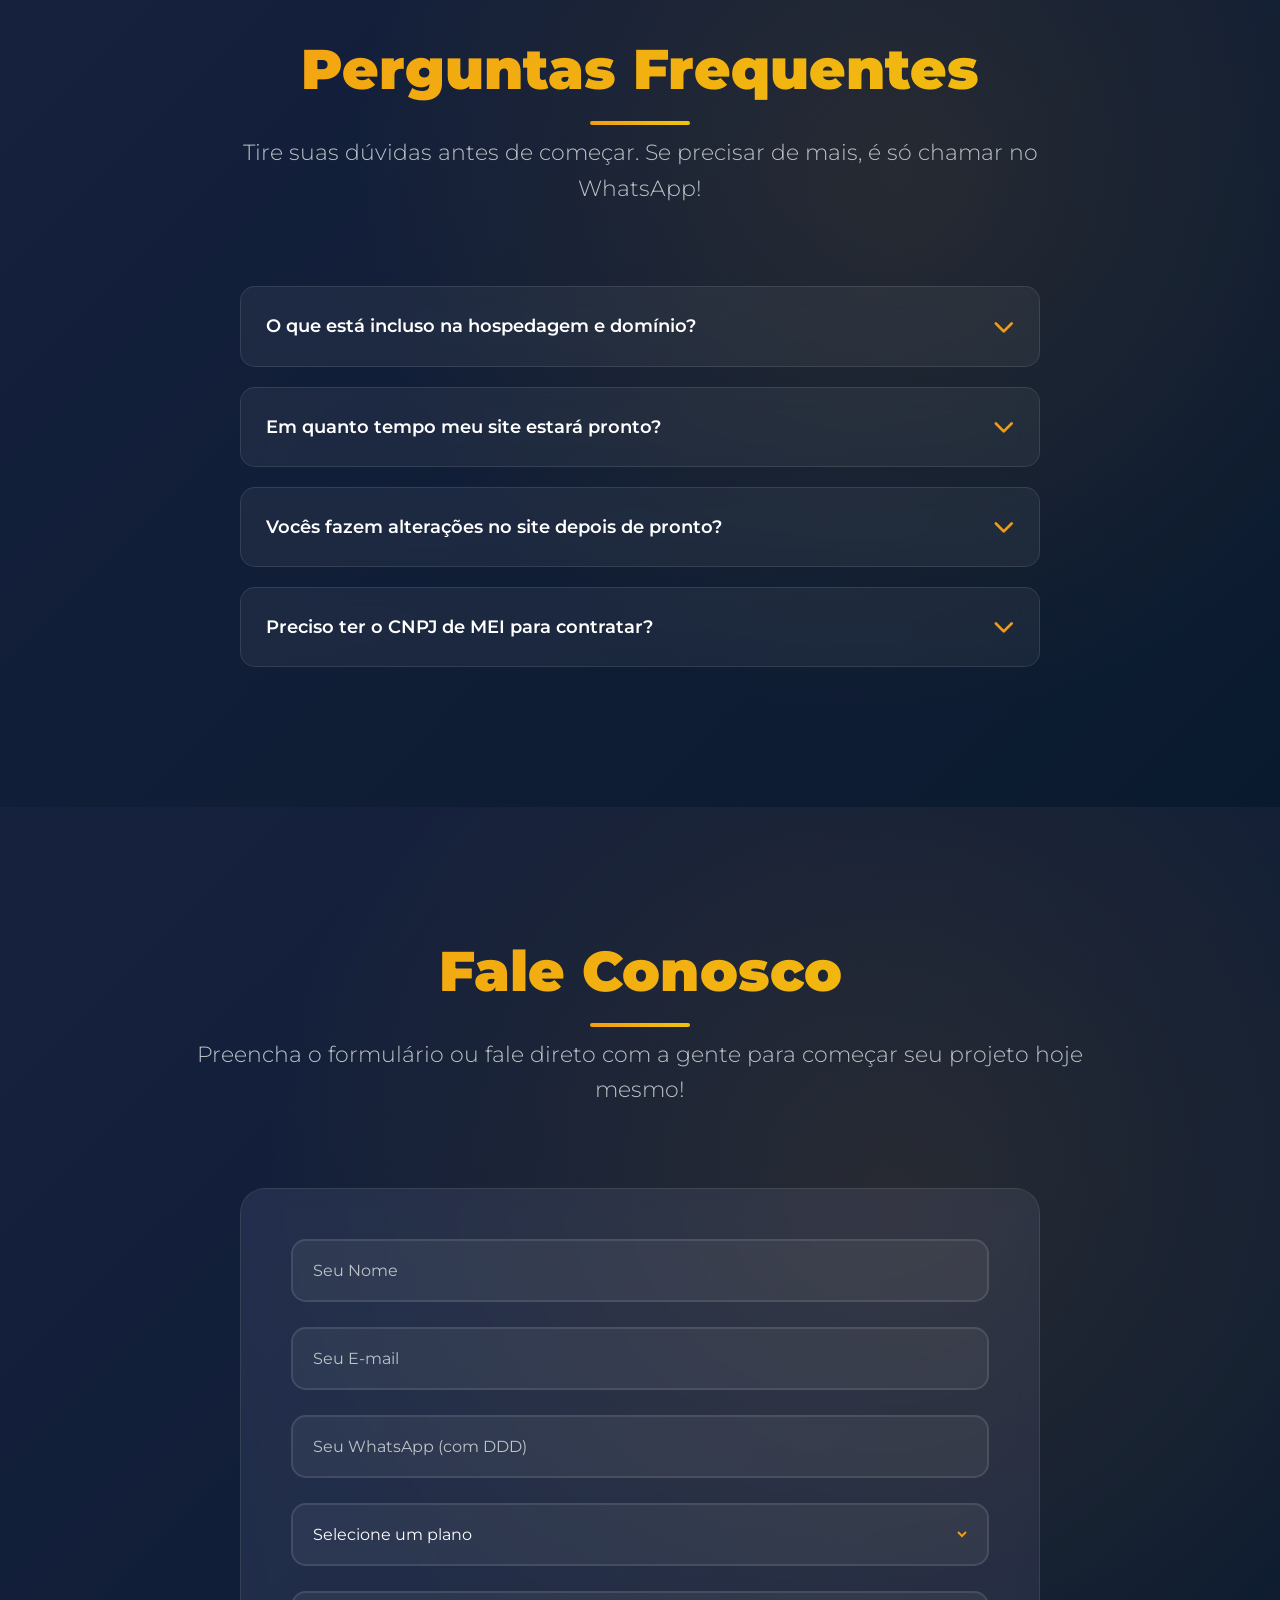
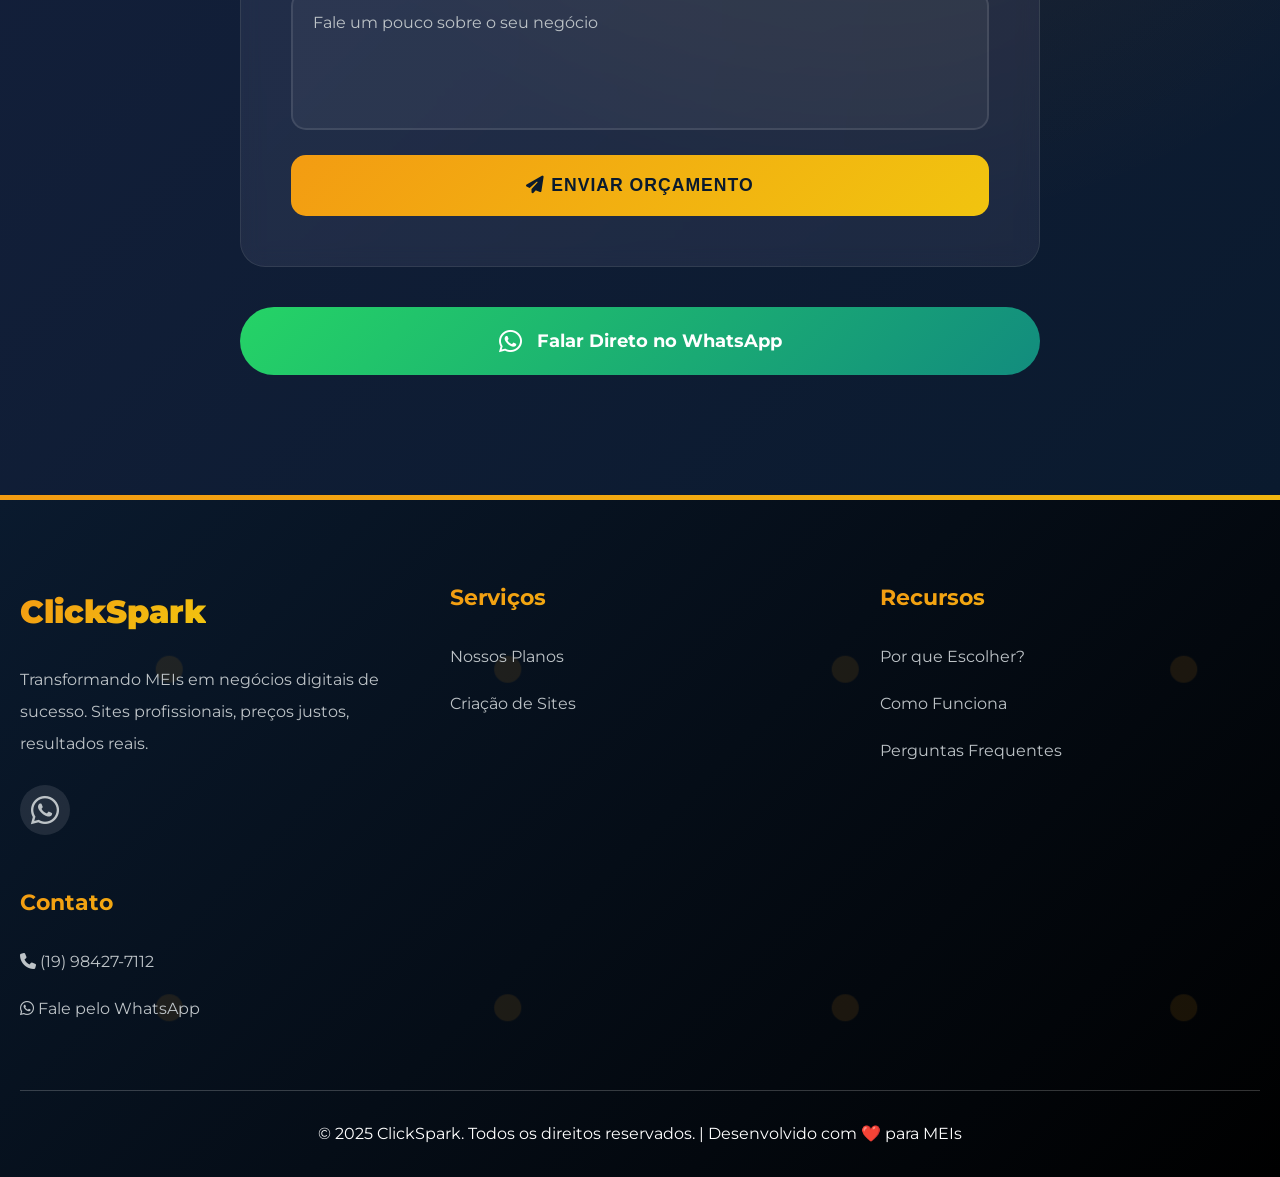
==== commit c666e99f: "oi" ====
--- a/index.html
+++ b/index.html
@@ -2207,7 +2207,7 @@
                         <div class="role">Consultor Financeiro</div>
                     </div>
                     <div class="testimonial-card">
-                        <blockquote>"Graças ao site, consegui mais visibilidade e fechei meu maior contrato até agora. É um investimento que se paga in pouquíssimo tempo. Fiquei muito satisfeito!"</blockquote>
+                        <blockquote>"Graças ao site, consegui mais visibilidade e fechei meu maior contrato até agora. É um investimento que se paga em pouquíssimo tempo. Fiquei muito satisfeita!"</blockquote>
                         <div class="author">Ana L.</div>
                         <div class="role">Designer Gráfica</div>
                     </div>
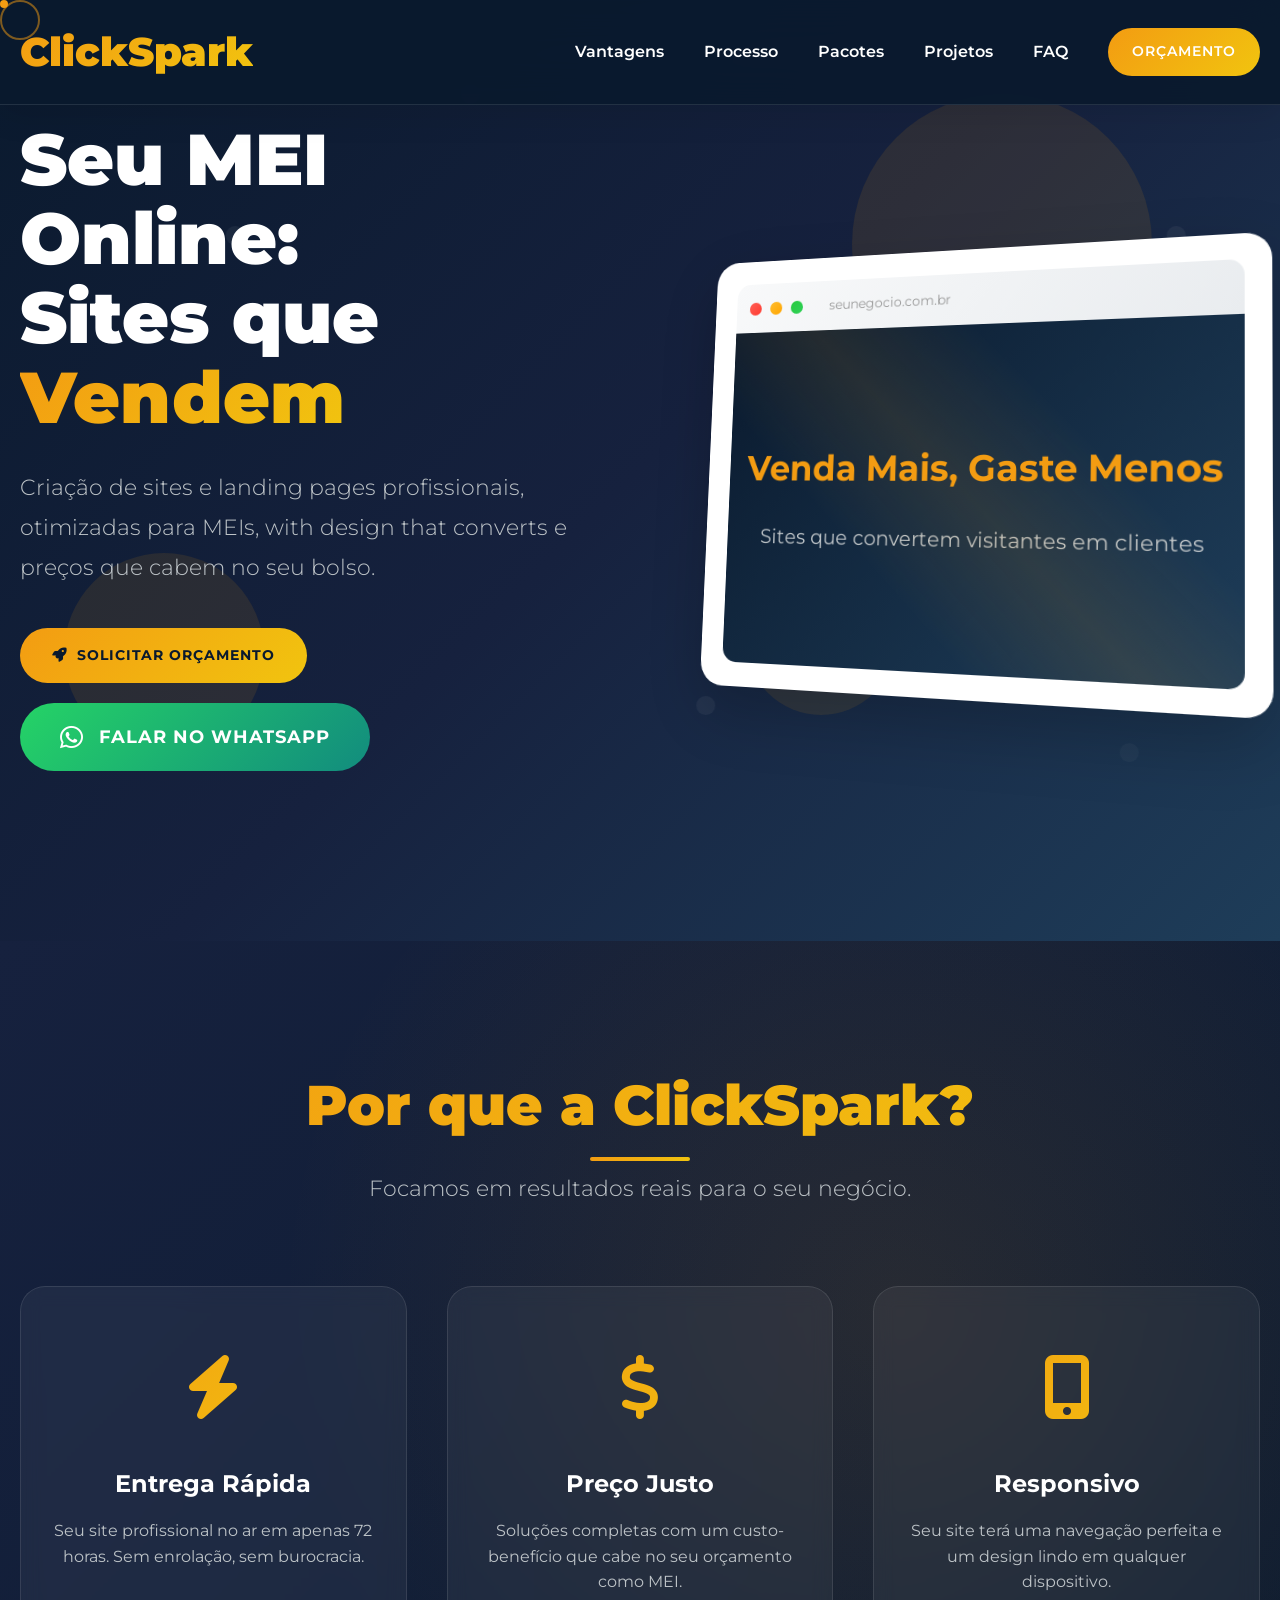
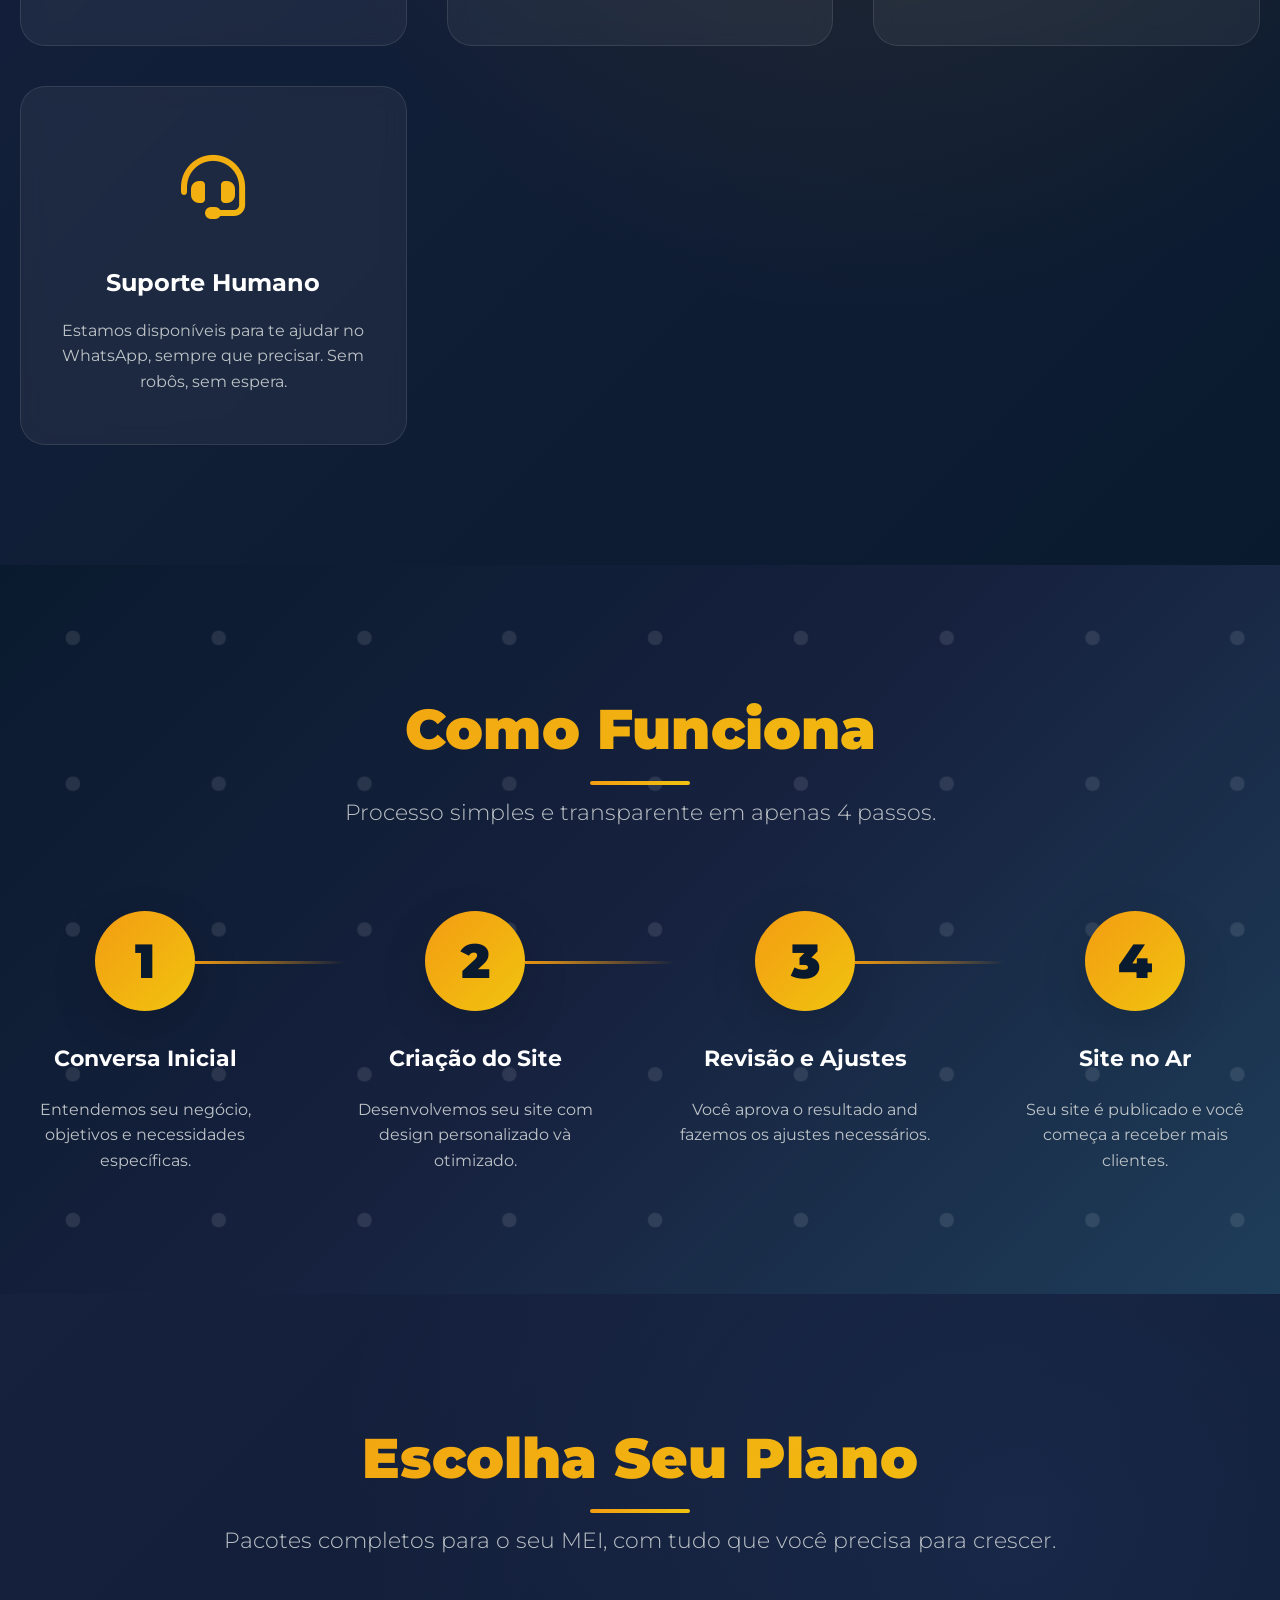
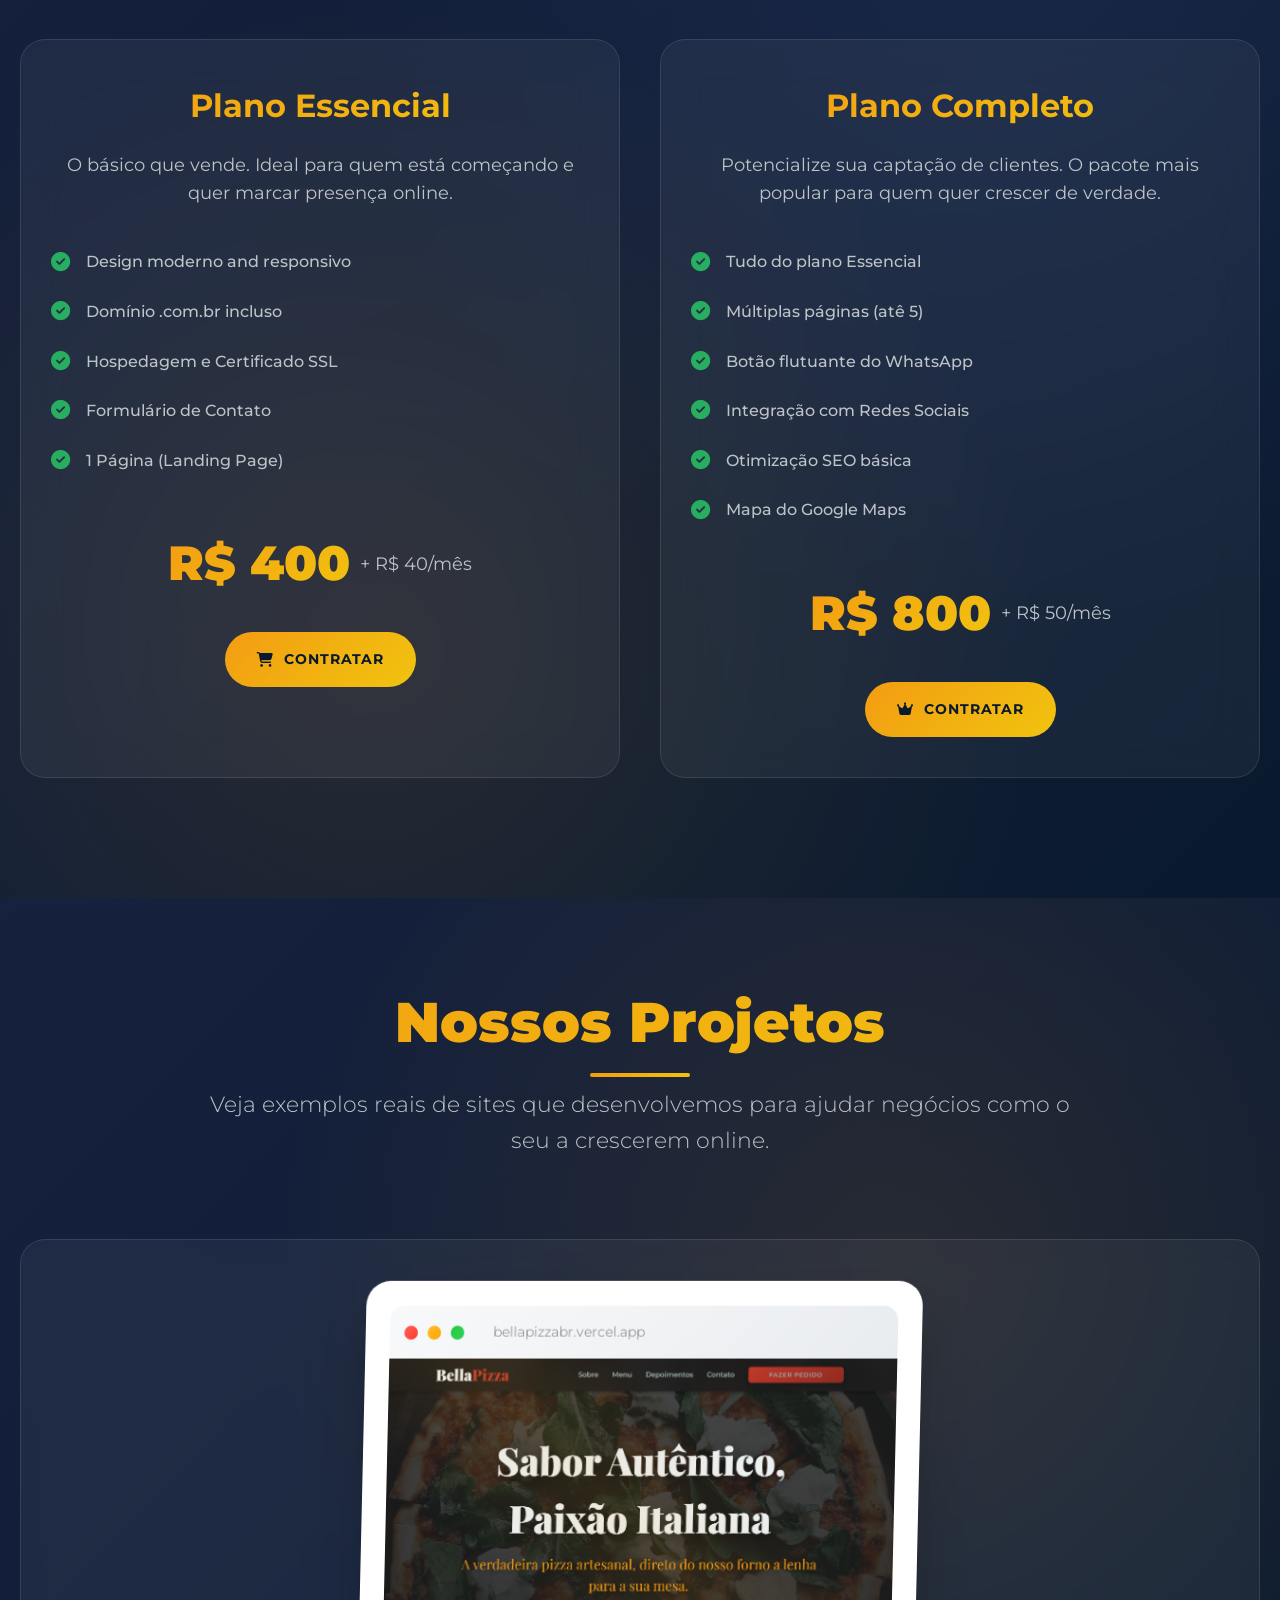
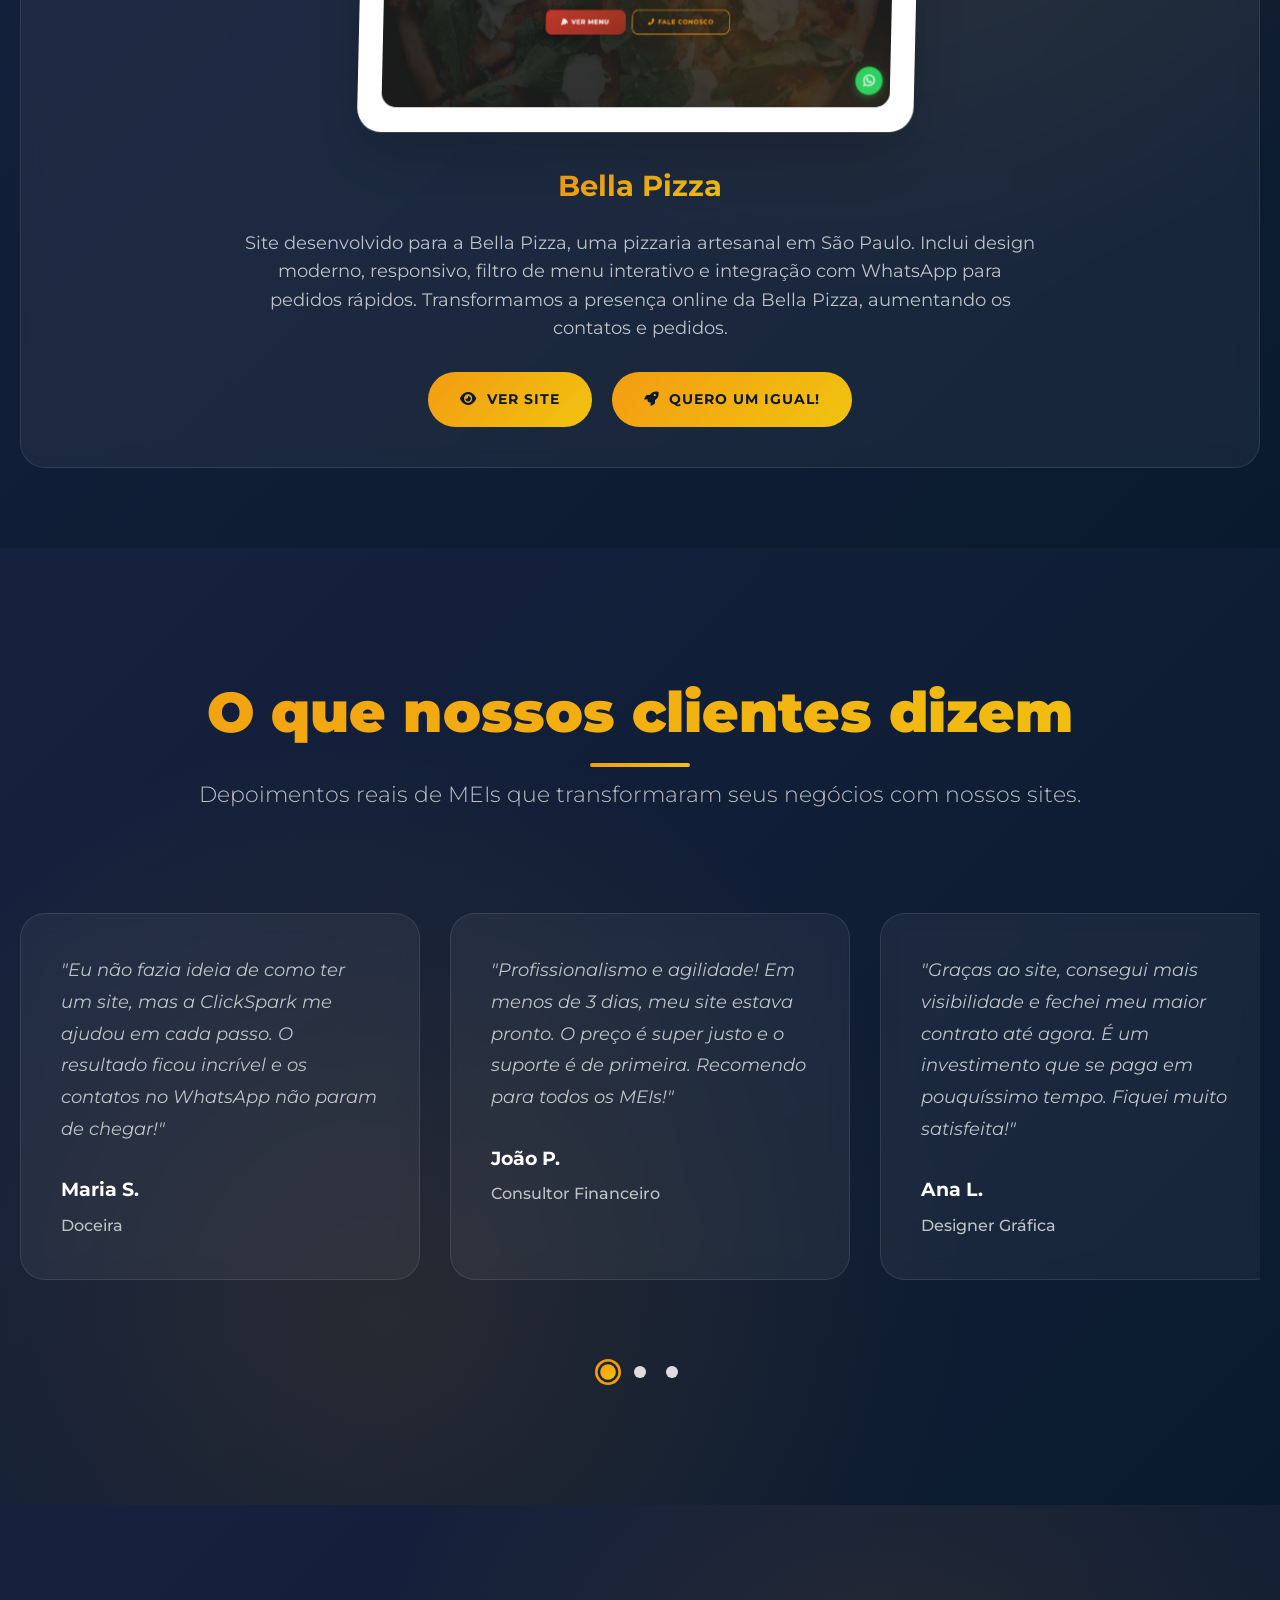
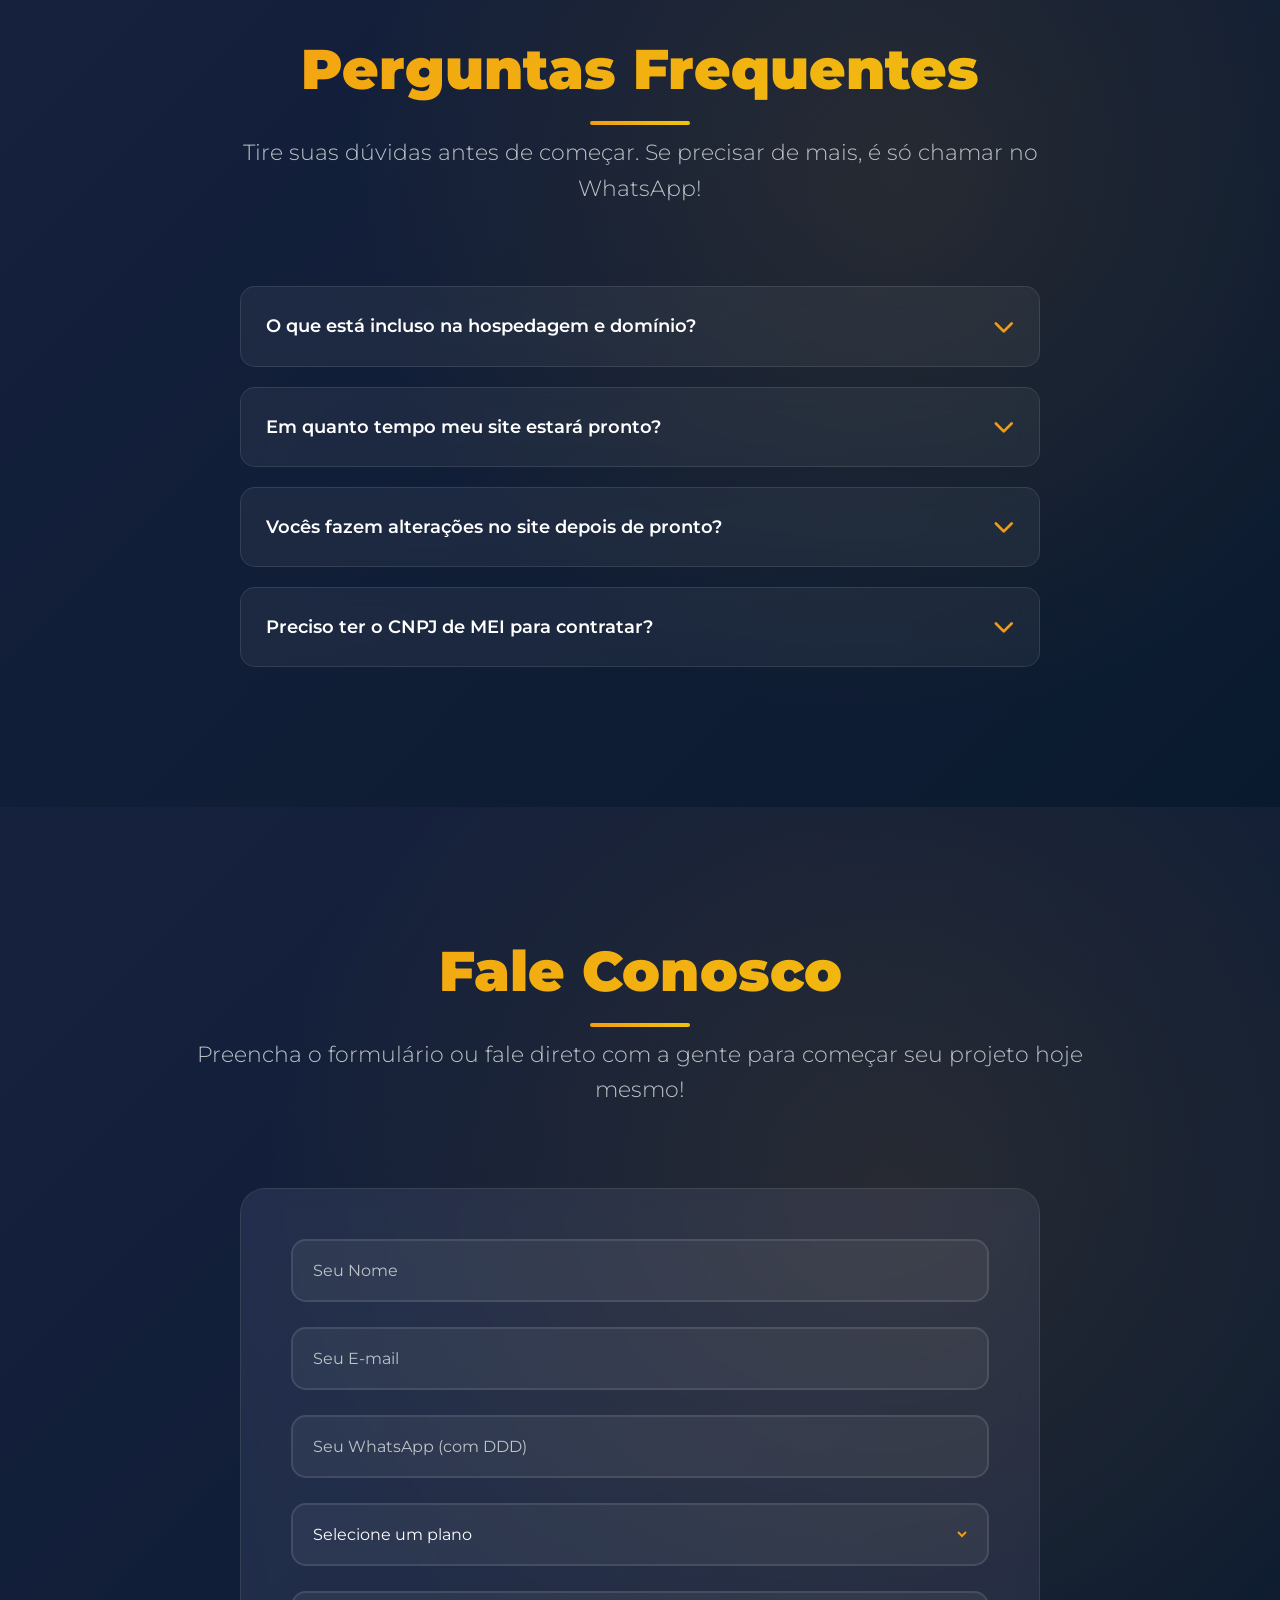
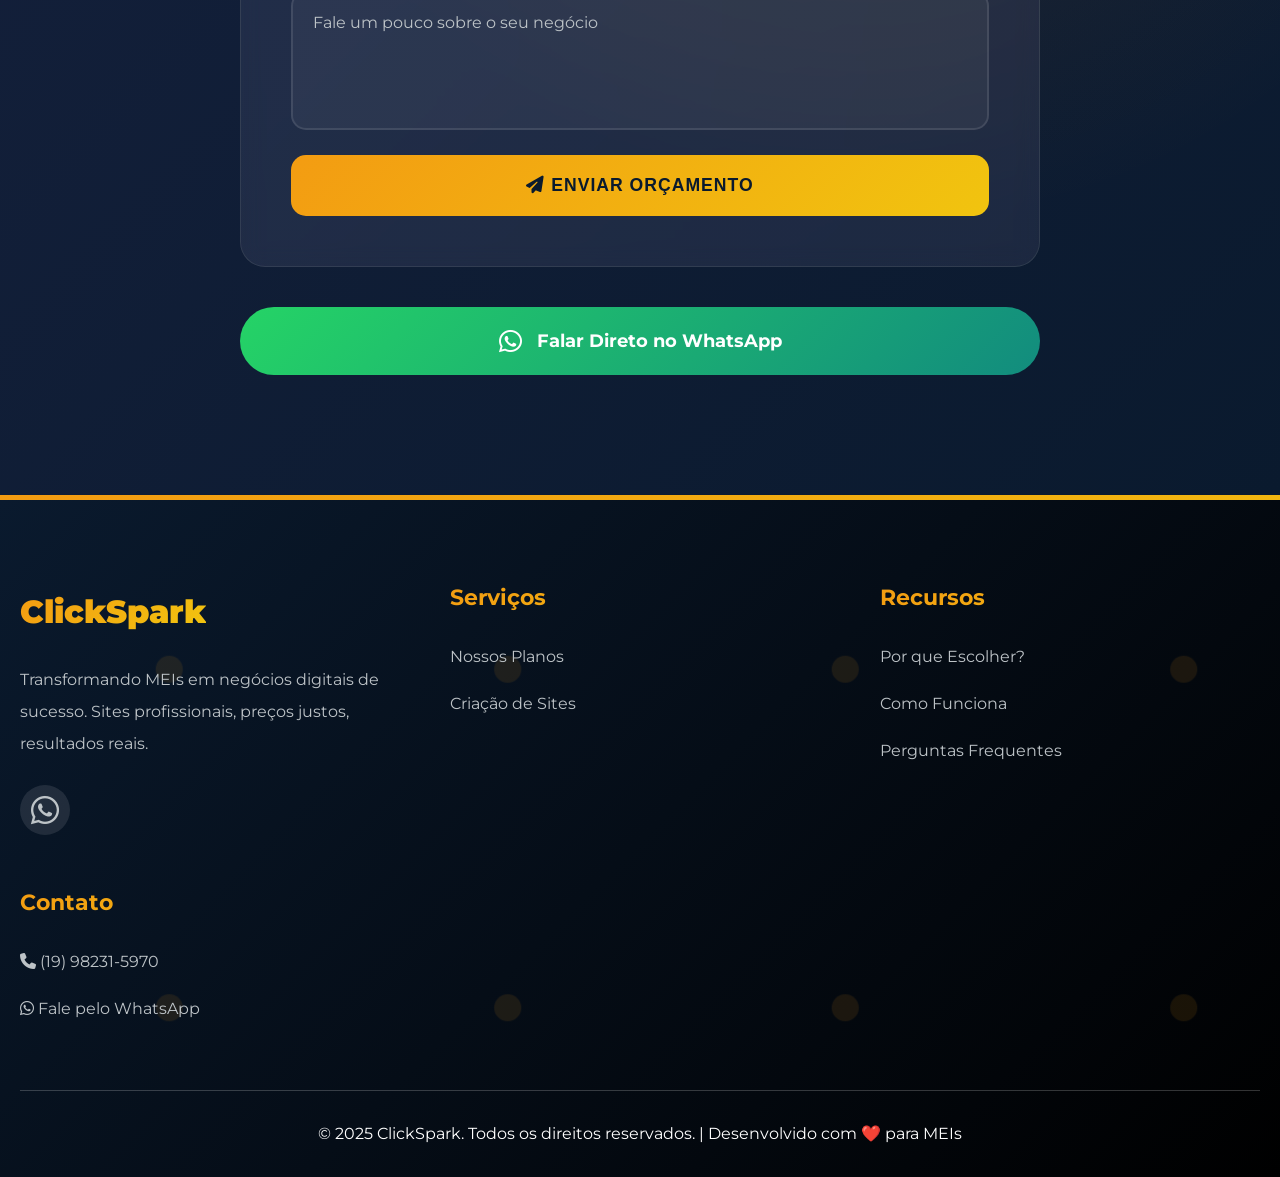
==== commit 44f1f8c1: "oi" ====
--- a/index.html
+++ b/index.html
@@ -1,1990 +1,2316 @@
 <!DOCTYPE html>
 <html lang="pt-BR">
-<head>
-    <meta charset="UTF-8">
-    <meta name="viewport" content="width=device-width, initial-scale=1.0">
-    <title>ClickSpark - Sites que Vendem para MEIs</title>
-    <link href="https://fonts.googleapis.com/css2?family=Montserrat:wght@300;400;600;700;800;900&display=swap" rel="stylesheet">
-    <link rel="stylesheet" href="https://cdnjs.cloudflare.com/ajax/libs/font-awesome/6.4.0/css/all.min.css">
+  <head>
+    <meta charset="UTF-8" />
+  <meta name="viewport" content="width=device-width, initial-scale=1.0" />
+  <title>ClickSpark - Sites que Vendem para MEIs</title>
+
+  <!-- Metatags de SEO -->
+  <meta name="description" content="Criação de sites profissionais para MEIs com design moderno, responsivo e otimizado para vendas. Aumente seus clientes com a ClickSpark!">
+  <meta name="keywords" content="criação de sites, sites para MEIs, landing page, site profissional, design responsivo, SEO para MEIs, ClickSpark, site que vende">
+  <meta name="author" content="ClickSpark">
+  <meta name="robots" content="index, follow">
+  <meta name="language" content="pt-BR">
+  <link rel="canonical" href="https://www.clickspark.com.br/">
+  
+
+  <!-- Open Graph para redes sociais -->
+  <meta property="og:title" content="ClickSpark - Sites que Vendem para MEIs">
+  <meta property="og:description" content="Criação de sites e landing pages otimizadas para MEIs. Design moderno, responsivo e preços acessíveis. Transforme seu negócio com a ClickSpark!">
+  <meta property="og:type" content="website">
+  <meta property="og:url" content="https://www.clickspark.com.br/">
+  <meta property="og:image" content="https://www.clickspark.com.br/logo.png">
+  <meta property="og:site_name" content="ClickSpark">
+
+  <!-- Twitter Card -->
+  <meta name="twitter:card" content="summary_large_image">
+  <meta name="twitter:title" content="ClickSpark - Sites que Vendem para MEIs">
+  <meta name="twitter:description" content="Criação de sites e landing pages otimizadas para MEIs. Design moderno, responsivo e preços acessíveis. Transforme seu negócio com a ClickSpark!">
+  <meta name="twitter:image" content="https://www.clickspark.com.br/logo.png">
+
+  <!-- Ícones do site -->
+  <link rel="icon" type="image/x-icon" href="/logo.ico">
+  <link rel="apple-touch-icon" href="/logo.png">
+  <meta name="msapplication-TileImage" content="/logo.png">
+
+  <!-- Fontes e Estilos -->
+  <link href="https://fonts.googleapis.com/css2?family=Montserrat:wght@300;400;600;700;800;900&display=swap" rel="stylesheet">
+  <link rel="stylesheet" href="https://cdnjs.cloudflare.com/ajax/libs/font-awesome/6.4.0/css/all.min.css">
+
+  <!-- Schema Markup (Dados Estruturados) -->
+  <script type="application/ld+json">
+  {
+    "@context": "https://schema.org",
+    "@type": "Organization",
+    "name": "ClickSpark",
+    "url": "https://www.clickspark.com.br",
+    "logo": "https://www.clickspark.com.br/logo.png",
+    "contactPoint": {
+      "@type": "ContactPoint",
+      "telephone": "+55-19-98231-5970",
+      "contactType": "Customer Service",
+      "contactOption": "WhatsApp",
+      "areaServed": "BR",
+      "availableLanguage": "Portuguese"
+    },
+    "sameAs": [
+      "https://wa.me/5519982315970"
+    ]
+  }
+  </script>
+
+  <script type="application/ld+json">
+  {
+    "@context": "https://schema.org",
+    "@type": "WebSite",
+    "name": "ClickSpark",
+    "url": "https://www.clickspark.com.br",
+    "potentialAction": {
+      "@type": "SearchAction",
+      "target": "https://www.clickspark.com.br/?s={search_term_string}",
+      "query-input": "required name=search_term_string"
+    }
+  }
+  </script>
+
+  <script type="application/ld+json">
+  {
+    "@context": "https://schema.org",
+    "@type": "FAQPage",
+    "mainEntity": [
+      {
+        "@type": "Question",
+        "name": "O que está incluso na hospedagem e domínio?",
+        "acceptedAnswer": {
+          "@type": "Answer",
+          "text": "O valor mensal cobre a hospedagem (onde seu site fica salvo na internet) e o registro do seu domínio .com.br. Você não precisa se preocupar com nada técnico."
+        }
+      },
+      {
+        "@type": "Question",
+        "name": "Em quanto tempo meu site estará pronto?",
+        "acceptedAnswer": {
+          "@type": "Answer",
+          "text": "Após o envio de todo o material (textos, fotos e informações), seu site será criado e entregue em até 72 horas úteis."
+        }
+      },
+      {
+        "@type": "Question",
+        "name": "Vocês fazem alterações no site depois de pronto?",
+        "acceptedAnswer": {
+          "@type": "Answer",
+          "text": "Sim! A manutenção e pequenas atualizações estão inclusas no valor mensal. Se precisar de uma mudança maior, podemos negociar um valor adicional."
+        }
+      },
+      {
+        "@type": "Question",
+        "name": "Preciso ter o CNPJ de MEI para contratar?",
+        "acceptedAnswer": {
+          "@type": "Answer",
+          "text": "Nossos serviços são focados em Microempreendedores Individuais, mas atendemos qualquer tipo de negócio que se identifique com nossos pacotes e proposta de valor."
+        }
+      }
+    ]
+  }
+  </script>
+
+  <script type="application/ld+json">
+  {
+    "@context": "https://schema.org",
+    "@type": "Product",
+    "name": "Plano Essencial",
+    "description": "Site profissional para MEIs com design moderno, responsivo, domínio .com.br, hospedagem, certificado SSL e formulário de contato.",
+    "offers": {
+      "@type": "Offer",
+      "priceCurrency": "BRL",
+      "price": "400",
+      "additionalProperty": {
+        "@type": "PropertyValue",
+        "name": "Manutenção Mensal",
+        "value": "40 BRL"
+      },
+      "url": "https://www.clickspark.com.br/#pacotes"
+    }
+  }
+  </script>
+
+  <script type="application/ld+json">
+  {
+    "@context": "https://schema.org",
+    "@type": "Product",
+    "name": "Plano Completo",
+    "description": "Site completo para MEIs com até 5 páginas, design responsivo, integração com WhatsApp, redes sociais, SEO básico e mapa do Google Maps.",
+    "offers": {
+      "@type": "Offer",
+      "priceCurrency": "BRL",
+      "price": "800",
+      "additionalProperty": {
+        "@type": "PropertyValue",
+        "name": "Manutenção Mensal",
+        "value": "50 BRL"
+      },
+      "url": "https://www.clickspark.com.br/#pacotes"
+    }
+  }
+</script>
     <style>
-        /* Enhanced Animations & Variables */
-        :root {
-            --dark-blue: #0a1a2e;
-            --blue: #16213e;
-            --accent-blue: #1e3d59;
-            --yellow: #f39c12;
-            --gold: #f1c40f;
-            --orange: #e67e22;
-            --white: #ffffff;
-            --light-grey: #bdc3c7;
-            --dark-grey: #34495e;
-            --success: #27ae60;
-            --gradient-primary: linear-gradient(135deg, #667eea 0%, #764ba2 100%);
-            --gradient-secondary: linear-gradient(135deg, #f093fb 0%, #f5576c 100%);
-            --gradient-tertiary: linear-gradient(135deg, #4facfe 0%, #00f2fe 100%);
-            --gradient-gold: linear-gradient(135deg, #f39c12 0%, #f1c40f 100%);
-            --shadow-light: 0 8px 32px rgba(0, 0, 0, 0.1);
-            --shadow-medium: 0 16px 48px rgba(0, 0, 0, 0.15);
-            --shadow-heavy: 0 24px 64px rgba(0, 0, 0, 0.2);
-        }
-
-        * {
-            margin: 0;
-            padding: 0;
-            box-sizing: border-box;
-            scroll-behavior: smooth;
-        }
-        
-        body {
-            font-family: 'Montserrat', sans-serif;
-            line-height: 1.6;
-            background: var(--dark-blue);
-            color: var(--white);
-            overflow-x: hidden;
-        }
-
-        /* Animated Background Particles */
-        .particles {
-            position: fixed;
-            top: 0;
-            left: 0;
-            width: 100%;
-            height: 100%;
-            z-index: -1;
-            overflow: hidden;
-        }
-
-        .particle {
-            position: absolute;
-            background: var(--yellow);
-            border-radius: 50%;
-            animation: float 6s ease-in-out infinite;
-            opacity: 0.6;
-        }
-
-        @keyframes float {
-            0%, 100% { transform: translateY(0px) rotate(0deg); }
-            50% { transform: translateY(-20px) rotate(180deg); }
-        }
-
-        /* Enhanced Scroll Animations */
-        @keyframes slideUp {
-            from { opacity: 0; transform: translateY(60px); }
-            to { opacity: 1; transform: translateY(0); }
-        }
-
-        @keyframes slideLeft {
-            from { opacity: 0; transform: translateX(-60px); }
-            to { opacity: 1; transform: translateX(0); }
-        }
-
-        @keyframes slideRight {
-            from { opacity: 0; transform: translateX(60px); }
-            to { opacity: 1; transform: translateX(0); }
-        }
-
-        @keyframes scaleUp {
-            from { opacity: 0; transform: scale(0.8); }
-            to { opacity: 1; transform: scale(1); }
-        }
-
-        @keyframes fadeIn {
-            from { opacity: 0; }
-            to { opacity: 1; }
-        }
-
-        @keyframes bounce {
-            0%, 20%, 50%, 80%, 100% { transform: translateY(0); }
-            40% { transform: translateY(-10px); }
-            60% { transform: translateY(-5px); }
-        }
-
-        @keyframes pulse {
-            0% { transform: scale(1); }
-            50% { transform: scale(1.05); }
-            100% { transform: scale(1); }
-        }
-
-        @keyframes glow {
-            0%, 100% { box-shadow: 0 0 20px rgba(243, 156, 18, 0.3); }
-            50% { box-shadow: 0 0 40px rgba(243, 156, 18, 0.6); }
-        }
-
-        @keyframes shimmer {
-            0% { background-position: -200px 0; }
-            100% { background-position: calc(200px + 100%) 0; }
-        }
-
-        /* Animated Elements */
-        .animate-slide-up {
-            animation: slideUp 1s ease-out forwards;
-        }
-
-        .animate-slide-left {
-            animation: slideLeft 1s ease-out forwards;
-        }
-
-        .animate-slide-right {
-            animation: slideRight 1s ease-out forwards;
-        }
-
-        .animate-scale {
-            animation: scaleUp 1s ease-out forwards;
-        }
-
-        .animate-fade {
-            animation: fadeIn 1s ease-out forwards;
-        }
-
-        .animate-bounce {
-            animation: bounce 2s infinite;
-        }
-
-        .animate-pulse {
-            animation: pulse 2s ease-in-out infinite;
-        }
-
-        .animate-glow {
-            animation: glow 2s ease-in-out infinite;
-        }
-
-        .container {
-            max-width: 1400px;
-            margin: 0 auto;
-            padding: 0 20px;
-        }
-
-        section {
-            padding: 120px 0;
-            position: relative;
-            overflow: hidden;
-        }
-
-        /* Enhanced Typography */
-        .section-title {
-            text-align: center;
-            font-size: 3.5em;
-            font-weight: 900;
-            margin-bottom: 20px;
-            color: var(--white);
-            background: var(--gradient-gold);
-            -webkit-background-clip: text;
-            -webkit-text-fill-color: transparent;
-            background-clip: text;
-            position: relative;
-        }
-
-        .contact-form select {
-    width: 100%;
-    padding: 20px;
-    border: 2px solid rgba(255, 255, 255, 0.1);
-    border-radius: 15px;
-    font-family: inherit;
-    font-size: 1em;
-    background: rgba(255, 255, 255, 0.05);
-    color: var(--white);
-    transition: all 0.3s ease;
-    appearance: none;
-    -webkit-appearance: none;
-    -moz-appearance: none;
-    background-image: url("data:image/svg+xml;charset=US-ASCII,%3Csvg width='10' height='7' viewBox='0 0 10 7' fill='none' xmlns='http://www.w3.org/2000/svg'%3E%3Cpath d='M1 1L5 5L9 1' stroke='%23F39C12' stroke-width='2'/%3E%3C/svg%3E");
-    background-repeat: no-repeat;
-    background-position: right 20px center;
-    background-size: 10px 7px;
-    cursor: pointer;
-}
-
-.contact-form select:focus {
-    outline: none;
-    border-color: var(--yellow);
-    background: rgba(255, 255, 255, 0.1);
-    box-shadow: 0 0 20px rgba(243, 156, 18, 0.2);
-    transform: translateY(-2px);
-}
-
-/* Estilizando as opções */
-.contact-form select option {
-    background-color: var(--dark-blue);
-    color: var(--white);
-    padding: 10px;
-}
-
-/* Para navegadores que suportam */
-.contact-form select option:hover,
-.contact-form select option:focus {
-    background-color: var(--yellow);
-    color: var(--dark-blue);
-}
-
-
-
-        .section-title::after {
-            content: '';
-            position: absolute;
-            bottom: -10px;
-            left: 50%;
-            transform: translateX(-50%);
-            width: 100px;
-            height: 4px;
-            background: var(--gradient-gold);
-            border-radius: 2px;
-        }
-
-        .section-subtitle {
-            text-align: center;
-            font-size: 1.4em;
-            color: var(--light-grey);
-            margin-bottom: 80px;
-            max-width: 900px;
-            margin-left: auto;
-            margin-right: auto;
-            font-weight: 300;
-        }
-
-        /* Enhanced Buttons */
-        .cta-btn {
-            background: var(--gradient-gold);
-            color: var(--dark-blue);
-            padding: 16px 32px;
-            border: none;
-            border-radius: 50px;
-            font-weight: 700;
-            cursor: pointer;
-            transition: all 0.4s cubic-bezier(0.23, 1, 0.320, 1);
-            text-decoration: none;
-            text-transform: uppercase;
-            font-size: 0.9em;
-            letter-spacing: 1px;
-            position: relative;
-            overflow: hidden;
-            display: inline-flex;
-            align-items: center;
-            gap: 10px;
-        }
-
-        .cta-btn::before {
-            content: '';
-            position: absolute;
-            top: 0;
-            left: -100%;
-            width: 100%;
-            height: 100%;
-            background: linear-gradient(90deg, transparent, rgba(255,255,255,0.3), transparent);
-            transition: left 0.6s;
-        }
-
-        .cta-btn:hover::before {
-            left: 100%;
-        }
-
-        .cta-btn:hover {
-            transform: translateY(-5px);
-            box-shadow: 0 20px 40px rgba(243, 156, 18, 0.4);
-        }
-
-        .cta-btn:active {
-            transform: translateY(-2px);
-        }
-
-        /* Enhanced Header */
-        header {
-            background: rgba(10, 26, 46, 0.95);
-            backdrop-filter: blur(20px);
-            position: fixed;
-            top: 0;
-            width: 100%;
-            z-index: 1000;
-            padding: 20px 0;
-            transition: all 0.4s ease;
-            box-shadow: var(--shadow-light);
-            border-bottom: 1px solid rgba(255,255,255,0.1);
-        }
-
-        header.scrolled {
-            padding: 15px 0;
-            background: rgba(10, 26, 46, 0.98);
-            box-shadow: var(--shadow-medium);
-        }
-
-        nav {
-            display: flex;
-            justify-content: space-between;
-            align-items: center;
-            flex-wrap: wrap;
-        }
-
-        .logo {
-            font-size: 2.5em;
-            font-weight: 900;
-            background: var(--gradient-gold);
-            -webkit-background-clip: text;
-            -webkit-text-fill-color: transparent;
-            background-clip: text;
-            text-decoration: none;
-            transition: all 0.3s ease;
-            position: relative;
-        }
-
-        .logo:hover {
-            transform: scale(1.05);
-        }
-
-        .nav-links {
-            display: flex;
-            list-style: none;
-            gap: 40px;
-            align-items: center;
-        }
-
-        .nav-links a {
-            color: var(--white);
-            text-decoration: none;
-            font-weight: 600;
-            transition: all 0.3s ease;
-            position: relative;
-            padding: 10px 0;
-        }
-
-        .nav-links a::after {
-            content: '';
-            position: absolute;
-            bottom: 0;
-            left: 0;
-            width: 0;
-            height: 2px;
-            background: var(--gradient-gold);
-            transition: width 0.3s ease;
-        }
-
-        .nav-links a:hover::after {
-            width: 100%;
-        }
-
-        .nav-links a:hover {
-            color: var(--yellow);
-            transform: translateY(-2px);
-        }
-
-        .menu-toggle {
-            display: none;
-            font-size: 2em;
-            color: var(--white);
-            cursor: pointer;
-            transition: all 0.3s ease;
-        }
-
-        .menu-toggle:hover {
-            color: var(--yellow);
-            transform: rotate(90deg);
-        }
-
-        /* Enhanced Hero Section */
-        .hero {
-            background: linear-gradient(135deg, var(--dark-blue) 0%, var(--blue) 50%, var(--accent-blue) 100%);
-            min-height: 100vh;
-            display: flex;
-            align-items: center;
-            position: relative;
-            overflow: hidden;
-        }
-
-        .hero::before {
-            content: '';
-            position: absolute;
-            top: 0;
-            left: 0;
-            right: 0;
-            bottom: 0;
-            background: url('data:image/svg+xml,<svg xmlns="http://www.w3.org/2000/svg" viewBox="0 0 100 100"><defs><pattern id="grain" width="100" height="100" patternUnits="userSpaceOnUse"><circle cx="25" cy="25" r="1" fill="rgba(255,255,255,0.05)"/><circle cx="75" cy="75" r="1" fill="rgba(255,255,255,0.05)"/><circle cx="50" cy="10" r="1" fill="rgba(255,255,255,0.03)"/><circle cx="20" cy="80" r="1" fill="rgba(255,255,255,0.03)"/></pattern></defs><rect width="100" height="100" fill="url(%23grain)"/></svg>');
-            z-index: 1;
-        }
-
-        .hero-bg-shapes {
-            position: absolute;
-            top: 0;
-            left: 0;
-            width: 100%;
-            height: 100%;
-            z-index: 1;
-        }
-
-        .shape {
-            position: absolute;
-            border-radius: 50%;
-            background: rgba(243, 156, 18, 0.1);
-            animation: floatShape 8s ease-in-out infinite;
-        }
-
-        .shape:nth-child(1) {
-            width: 300px;
-            height: 300px;
-            top: 10%;
-            right: 10%;
-            animation-delay: 0s;
-        }
-
-        .shape:nth-child(2) {
-            width: 200px;
-            height: 200px;
-            bottom: 20%;
-            left: 5%;
-            animation-delay: 2s;
-        }
-
-        .shape:nth-child(3) {
-            width: 150px;
-            height: 150px;
-            top: 60%;
-            right: 30%;
-            animation-delay: 4s;
-        }
-
-        @keyframes floatShape {
-            0%, 100% { transform: translateY(0px) rotate(0deg); opacity: 0.1; }
-            50% { transform: translateY(-30px) rotate(180deg); opacity: 0.2; }
-        }
-
-        .hero-content {
-            display: grid;
-            grid-template-columns: 1fr 1fr;
-            gap: 80px;
-            align-items: center;
-            position: relative;
-            z-index: 2;
-        }
-
-        .hero-text h1 {
-            font-size: 4.5em;
-            font-weight: 900;
-            color: var(--white);
-            margin-bottom: 30px;
-            line-height: 1.1;
-            opacity: 0;
-            animation: slideUp 1s ease-out 0.5s forwards;
-        }
-
-        .highlight {
-            background: var(--gradient-gold);
-            -webkit-background-clip: text;
-            -webkit-text-fill-color: transparent;
-            background-clip: text;
-            display: inline-block;
-            animation: pulse 2s infinite;
-            position: relative;
-        }
-
-        .hero-text p {
-            font-size: 1.4em;
-            color: var(--light-grey);
-            margin-bottom: 40px;
-            line-height: 1.8;
-            font-weight: 300;
-            opacity: 0;
-            animation: slideUp 1s ease-out 0.8s forwards;
-        }
-
-        .hero-buttons {
-            display: flex;
-            gap: 20px;
-            margin-bottom: 50px;
-            flex-wrap: wrap;
-            opacity: 0;
-            animation: slideUp 1s ease-out 1.1s forwards;
-        }
-
-        .whatsapp-btn {
-            background: linear-gradient(135deg, #25D366 0%, #128C7E 100%);
-            color: var(--white);
-        }
-
-        .hero-visual {
-            position: relative;
-            text-align: center;
-            perspective: 1000px;
-            opacity: 0;
-            animation: slideLeft 1s ease-out 1.4s forwards;
-        }
-
-        .mockup {
-            background: var(--white);
-            padding: 25px;
-            border-radius: 25px;
-            box-shadow: var(--shadow-heavy);
-            transform: rotateY(-15deg) rotateX(5deg);
-            animation: mockupFloat 6s ease-in-out infinite;
-            position: relative;
-            overflow: hidden;
-        }
-
-        .mockup::before {
-            content: '';
-            position: absolute;
-            top: 0;
-            left: -100%;
-            width: 100%;
-            height: 100%;
-            background: linear-gradient(90deg, transparent, rgba(255,255,255,0.4), transparent);
-            transition: left 2s;
-            animation: shimmer 3s infinite;
-        }
-
-        @keyframes mockupFloat {
-            0%, 100% { 
-                transform: rotateY(-15deg) rotateX(5deg) translateY(0px);
-                box-shadow: var(--shadow-heavy);
-            }
-            50% { 
-                transform: rotateY(-15deg) rotateX(5deg) translateY(-15px);
-                box-shadow: 0 40px 80px rgba(0,0,0,0.3);
-            }
-        }
-
-        .browser-bar {
-            background: linear-gradient(135deg, #f8f9fa, #e9ecef);
-            padding: 15px;
-            border-radius: 15px 15px 0 0;
-            display: flex;
-            gap: 10px;
-            align-items: center;
-            position: relative;
-        }
-
-        .browser-dot {
-            width: 14px;
-            height: 14px;
-            border-radius: 50%;
-            transition: all 0.3s ease;
-        }
-
-        .browser-dot:hover {
-            transform: scale(1.2);
-        }
-
-        .dot-red { background: linear-gradient(135deg, #ff5f56, #ff3b30); }
-        .dot-yellow { background: linear-gradient(135deg, #ffbd2e, #ffa500); }
-        .dot-green { background: linear-gradient(135deg, #27ca3f, #30d158); }
-
-        .mockup-content {
-            background: linear-gradient(135deg, var(--dark-blue), var(--accent-blue));
-            height: 350px;
-            border-radius: 0 0 15px 15px;
-            display: flex;
-            flex-direction: column;
-            align-items: center;
-            justify-content: center;
-            color: var(--white);
-            font-size: 1.3em;
-            position: relative;
-            overflow: hidden;
-        }
-
-        .mockup-content::before {
-            content: '';
-            position: absolute;
-            top: 0;
-            left: 0;
-            right: 0;
-            bottom: 0;
-            background: linear-gradient(45deg, transparent 30%, rgba(243, 156, 18, 0.1) 50%, transparent 70%);
-            animation: mockupShine 4s ease-in-out infinite;
-        }
-
-        @keyframes mockupShine {
-            0% { transform: translateX(-100%); }
-            50% { transform: translateX(100%); }
-            100% { transform: translateX(100%); }
-        }
-
-        .mockup-content h3 {
-            color: var(--yellow);
-            font-size: 1.8em;
-            font-weight: 700;
-            margin-bottom: 15px;
-            text-align: center;
-        }
-
-        /* Enhanced Services Section */
-        .services {
-            background: linear-gradient(135deg, var(--blue) 0%, var(--dark-blue) 100%);
-            position: relative;
-        }
-
-        .services::before {
-            content: '';
-            position: absolute;
-            top: 0;
-            left: 0;
-            right: 0;
-            bottom: 0;
-            background: radial-gradient(circle at 30% 80%, rgba(243, 156, 18, 0.1) 0%, transparent 50%),
-                        radial-gradient(circle at 80% 20%, rgba(103, 126, 234, 0.1) 0%, transparent 50%);
-            z-index: 1;
-        }
-
-        .services .container {
-            position: relative;
-            z-index: 2;
-        }
-
-        .services-grid {
-            display: grid;
-            grid-template-columns: repeat(auto-fit, minmax(350px, 1fr));
-            gap: 40px;
-            margin-top: 80px;
-        }
-
-        .service-card {
-            background: rgba(255, 255, 255, 0.05);
-            backdrop-filter: blur(20px);
-            border: 1px solid rgba(255, 255, 255, 0.1);
-            padding: 40px 30px;
-            border-radius: 25px;
-            text-align: center;
-            transition: all 0.5s cubic-bezier(0.23, 1, 0.320, 1);
-            position: relative;
-            overflow: hidden;
-            opacity: 0;
-            transform: translateY(50px);
-        }
-
-        .service-card.visible {
-            opacity: 1;
-            transform: translateY(0);
-        }
-
-        .service-card::before {
-            content: '';
-            position: absolute;
-            top: 0;
-            left: 0;
-            right: 0;
-            bottom: 0;
-            background: var(--gradient-gold);
-            opacity: 0;
-            transition: opacity 0.3s ease;
-            z-index: -1;
-            border-radius: 25px;
-        }
-
-        .service-card:hover::before {
-            opacity: 0.1;
-        }
-
-        .service-card:hover {
-            transform: translateY(-15px) scale(1.02);
-            box-shadow: var(--shadow-heavy);
-            border-color: var(--yellow);
-        }
-
-        .badge {
-    position: absolute;
-    top: -10px;
-    right: -10px;
-    background: var(--gradient-gold);
-    color: var(--dark-blue);
-    padding: 8px 15px;
-    border-radius: 20px;
-    font-size: 0.8em;
-    font-weight: 700;
-    text-transform: uppercase;
-    letter-spacing: 1px;
-    animation: pulse 2s infinite;
-    z-index: 10;
-    box-shadow: var(--shadow-medium);
-    transform: translate(10%, -10%);
-}
-
-.portfolio-item h3 {
-    font-size: 1.8em;
-    font-weight: 700;
-    color: var(--white);
-    background: var(--gradient-gold);
-    -webkit-background-clip: text;
-    -webkit-text-fill-color: transparent;
-    background-clip: text;
-    margin-bottom: 20px;
-    margin-top: 30px;
-    text-align: center;
-}
-
-        .service-card h3 {
-            font-size: 2em;
-            font-weight: 700;
-            margin-bottom: 20px;
-            color: var(--white);
-            background: var(--gradient-gold);
-            -webkit-background-clip: text;
-            -webkit-text-fill-color: transparent;
-            background-clip: text;
-        }
-
-        .service-card p {
-            color: var(--light-grey);
-            margin-bottom: 30px;
-            font-size: 1.1em;
-            line-height: 1.6;
-        }
-
-        .service-card ul {
-            list-style: none;
-            text-align: left;
-            margin-bottom: 40px;
-        }
-
-        .service-card ul li {
-            padding: 12px 0;
-            color: var(--light-grey);
-            display: flex;
-            align-items: center;
-            gap: 15px;
-            font-weight: 500;
-            transition: all 0.3s ease;
-        }
-
-        .service-card ul li:hover {
-            color: var(--yellow);
-            transform: translateX(10px);
-        }
-
-        .service-card ul li i {
-            color: var(--success);
-            font-size: 1.2em;
-            min-width: 20px;
-        }
-
-        .service-price {
-            display: flex;
-            align-items: center;
-            justify-content: center;
-            gap: 10px;
-            margin-bottom: 30px;
-            flex-wrap: wrap;
-        }
-
-        .price {
-            font-size: 3em;
-            font-weight: 900;
-            background: var(--gradient-gold);
-            -webkit-background-clip: text;
-            -webkit-text-fill-color: transparent;
-            background-clip: text;
-        }
-
-        .periodo {
-            color: var(--light-grey);
-            font-size: 1.1em;
-        }
-
-        /* Enhanced Vantagens Section - Updated to dark theme */
-        .vantagens {
-            background: linear-gradient(135deg, var(--blue) 0%, var(--dark-blue) 100%);
-            color: var(--white);
-            position: relative;
-        }
-
-        .vantagens::before {
-            content: '';
-            position: absolute;
-            top: 0;
-            left: 0;
-            right: 0;
-            bottom: 0;
-            background: radial-gradient(circle at 70% 30%, rgba(243, 156, 18, 0.1) 0%, transparent 50%);
-            z-index: 1;
-        }
-
-        .vantagens .container {
-            position: relative;
-            z-index: 2;
-        }
-
-        .vantagens-grid {
-            display: grid;
-            grid-template-columns: repeat(auto-fit, minmax(300px, 1fr));
-            gap: 40px;
-            margin-top: 80px;
-        }
-
-        .vantagem-item {
-            padding: 50px 30px;
-            background: rgba(255, 255, 255, 0.05);
-            backdrop-filter: blur(10px);
-            border: 1px solid rgba(255, 255, 255, 0.1);
-            border-radius: 25px;
-            text-align: center;
-            transition: all 0.5s cubic-bezier(0.23, 1, 0.320, 1);
-            position: relative;
-            overflow: hidden;
-            opacity: 0;
-            transform: translateY(50px);
-        }
-
-        .vantagem-item.visible {
-            opacity: 1;
-            transform: translateY(0);
-        }
-
-        .vantagem-item::before {
-            content: '';
-            position: absolute;
-            top: 0;
-            left: 0;
-            right: 0;
-            bottom: 0;
-            background: var(--gradient-primary);
-            opacity: 0;
-            transition: all 0.3s ease;
-            z-index: -1;
-        }
-
-        .vantagem-item:nth-child(2)::before {
-            background: var(--gradient-secondary);
-        }
-
-        .vantagem-item:nth-child(3)::before {
-            background: var(--gradient-tertiary);
-        }
-
-        .vantagem-item:nth-child(4)::before {
-            background: var(--gradient-gold);
-        }
-
-        .vantagem-item:hover::before {
-            opacity: 0.1;
-        }
-
-        .vantagem-item:hover {
-            transform: translateY(-20px) scale(1.05);
-            box-shadow: var(--shadow-heavy);
-        }
-
-        .vantagem-icon {
-            font-size: 4em;
-            background: var(--gradient-gold);
-            -webkit-background-clip: text;
-            -webkit-text-fill-color: transparent;
-            background-clip: text;
-            margin-bottom: 25px;
-            transition: all 0.3s ease;
-        }
-
-        .vantagem-item:hover .vantagem-icon {
-            transform: scale(1.2) rotate(360deg);
-        }
-
-        .vantagem-item h3 {
-            color: var(--white);
-            margin-bottom: 15px;
-            font-size: 1.5em;
-            font-weight: 700;
-        }
-
-        .vantagem-item p {
-            color: var(--light-grey);
-            font-size: 1em;
-            line-height: 1.6;
-        }
-
-        /* Enhanced Process Section */
-        .process {
-            background: linear-gradient(135deg, var(--dark-blue) 0%, var(--blue) 50%, var(--accent-blue) 100%);
-            position: relative;
-        }
-
-        .process::before {
-            content: '';
-            position: absolute;
-            top: 0;
-            left: 0;
-            right: 0;
-            bottom: 0;
-            background: url('data:image/svg+xml,<svg xmlns="http://www.w3.org/2000/svg" viewBox="0 0 100 100"><defs><pattern id="dots" width="20" height="20" patternUnits="userSpaceOnUse"><circle cx="10" cy="10" r="1" fill="rgba(255,255,255,0.1)"/></pattern></defs><rect width="100" height="100" fill="url(%23dots)"/></svg>');
-            z-index: 1;
-        }
-
-        .process .container {
-            position: relative;
-            z-index: 2;
-        }
-
-        .process-steps {
-            display: grid;
-            grid-template-columns: repeat(auto-fit, minmax(250px, 1fr));
-            gap: 80px;
-            margin-top: 80px;
-        }
-
-        .process-step {
-            text-align: center;
-            position: relative;
-            opacity: 0;
-            transform: translateY(50px);
-        }
-
-        .process-step.visible {
-            opacity: 1;
-            transform: translateY(0);
-            transition: all 0.8s cubic-bezier(0.23, 1, 0.320, 1);
-        }
-
-        .process-step::after {
-            content: '';
-            position: absolute;
-            top: 50px;
-            left: 50%;
-            transform: translateX(50px);
-            width: calc(100% - 100px);
-            height: 3px;
-            background: linear-gradient(90deg, var(--yellow), transparent);
-            z-index: 1;
-            animation: lineGrow 2s ease-out;
-        }
-
-        @keyframes lineGrow {
-            from { width: 0; }
-            to { width: calc(100% - 100px); }
-        }
-
-        .process-step:last-child::after {
-            display: none;
-        }
-
-        .step-number {
-            width: 100px;
-            height: 100px;
-            background: var(--gradient-gold);
-            color: var(--dark-blue);
-            border-radius: 50%;
-            display: flex;
-            align-items: center;
-            justify-content: center;
-            font-size: 3em;
-            font-weight: 900;
-            margin: 0 auto 30px;
-            position: relative;
-            z-index: 2;
-            transition: all 0.3s ease;
-            box-shadow: var(--shadow-medium);
-        }
-
-        .step-number:hover {
-            transform: scale(1.1) rotate(360deg);
-            box-shadow: var(--shadow-heavy);
-        }
-
-        .process-step h3 {
-            color: var(--white);
-            margin-bottom: 20px;
-            font-weight: 700;
-            font-size: 1.4em;
-            text-align: center;
-        }
-
-        .process-step p {
-            color: var(--light-grey);
-            font-size: 1em;
-            line-height: 1.6;
-            text-align: center;
-        }
-
-        /* Enhanced Testimonials - Updated to dark theme */
-        .testimonials {
-            background: linear-gradient(135deg, var(--blue) 0%, var(--dark-blue) 100%);
-            color: var(--white);
-            position: relative;
-        }
-
-        .testimonials::before {
-            content: '';
-            position: absolute;
-            top: 0;
-            left: 0;
-            right: 0;
-            bottom: 0;
-            background: radial-gradient(circle at 30% 80%, rgba(243, 156, 18, 0.1) 0%, transparent 50%);
-            z-index: 1;
-        }
-
-        .testimonials .container {
-            position: relative;
-            z-index: 2;
-        }
-
-        .testimonial-carousel-container {
-            position: relative;
-            margin-top: 80px;
-            width: 100%;
-        }
-
-        .testimonial-carousel {
-            display: flex;
-            overflow-x: auto;
-            scroll-snap-type: x mandatory;
-            -webkit-overflow-scrolling: touch;
-            gap: 30px;
-            padding: 20px 0 40px;
-            scrollbar-width: none;
-            -ms-overflow-style: none;
-            width: 100%;
-        }
-
-        .testimonial-carousel::-webkit-scrollbar {
-            display: none;
-        }
-
-        .testimonial-card {
-            flex: 0 0 auto;
-            width: 100%;
-            max-width: 400px;
-            padding: 40px;
-            background: rgba(255, 255, 255, 0.05);
-            backdrop-filter: blur(10px);
-            border: 1px solid rgba(255, 255, 255, 0.1);
-            border-radius: 25px;
-            scroll-snap-align: center;
-            transition: all 0.5s cubic-bezier(0.23, 1, 0.320, 1);
-            position: relative;
-            overflow: hidden;
-        }
-
-        .testimonial-card::before {
-            content: '';
-            position: absolute;
-            top: 0;
-            left: 0;
-            right: 0;
-            bottom: 0;
-            background: var(--gradient-primary);
-            opacity: 0;
-            transition: opacity 0.3s ease;
-            z-index: -1;
-        }
-
-        .testimonial-card:nth-child(2)::before {
-            background: var(--gradient-secondary);
-        }
-
-        .testimonial-card:nth-child(3)::before {
-            background: var(--gradient-tertiary);
-        }
-
-        .testimonial-card:hover::before {
-            opacity: 0.1;
-        }
-
-        .testimonial-card:hover {
-            transform: translateY(-10px) scale(1.02);
-            box-shadow: var(--shadow-heavy);
-        }
-
-        .testimonial-card blockquote {
-            font-style: italic;
-            color: var(--light-grey);
-            margin-bottom: 30px;
-            font-size: 1.1em;
-            line-height: 1.8;
-            position: relative;
-        }
-
-        .testimonial-card blockquote::before {
-            content: '';
-            /* Removido o conteúdo das aspas */
-        }
-
-        .testimonial-card .author {
-            font-weight: 700;
-            color: var(--white);
-            margin-bottom: 8px;
-            font-size: 1.2em;
-        }
-
-        .testimonial-card .role {
-            font-size: 1em;
-            color: var(--light-grey);
-            font-weight: 500;
-        }
-
-        .carousel-dots {
-            text-align: center;
-            margin-top: 40px;
-        }
-
-        .dot {
-            height: 12px;
-            width: 12px;
-            background-color: #ddd;
-            border-radius: 50%;
-            display: inline-block;
-            margin: 0 8px;
-            cursor: pointer;
-            transition: all 0.3s ease;
-            position: relative;
-        }
-
-        .dot:hover {
-            transform: scale(1.2);
-        }
-
-        .dot.active {
-            background: var(--gradient-gold);
-            transform: scale(1.3);
-        }
-
-        .dot.active::after {
-            content: '';
-            position: absolute;
-            top: -4px;
-            left: -4px;
-            right: -4px;
-            bottom: -4px;
-            border: 2px solid var(--yellow);
-            border-radius: 50%;
-            animation: pulse 2s infinite;
-        }
-
-        /* Enhanced FAQ Section */
-        .faq {
-            background: linear-gradient(135deg, var(--blue) 0%, var(--dark-blue) 100%);
-            position: relative;
-        }
-
-        .faq::before {
-            content: '';
-            position: absolute;
-            top: 0;
-            left: 0;
-            right: 0;
-            bottom: 0;
-            background: radial-gradient(circle at 70% 30%, rgba(243, 156, 18, 0.1) 0%, transparent 50%);
-            z-index: 1;
-        }
-
-        .faq .container {
-            position: relative;
-            z-index: 2;
-        }
-
-        .faq-container {
-            max-width: 800px;
-            margin: 0 auto;
-            margin-top: 80px;
-        }
-
-        .faq-item {
-            background: rgba(255,255,255,0.05);
-            backdrop-filter: blur(10px);
-            border: 1px solid rgba(255,255,255,0.1);
-            border-radius: 15px;
-            margin-bottom: 20px;
-            transition: all 0.5s cubic-bezier(0.23, 1, 0.320, 1);
-            overflow: hidden;
-            opacity: 0;
-            transform: translateX(-50px);
-        }
-
-        .faq-item.visible {
-            opacity: 1;
-            transform: translateX(0);
-        }
-
-        .faq-item:hover {
-            transform: translateY(-5px);
-            box-shadow: var(--shadow-medium);
-            border-color: var(--yellow);
-        }
-
-        .faq-question {
-            display: flex;
-            justify-content: space-between;
-            align-items: center;
-            padding: 25px;
-            color: var(--white);
-            font-weight: 600;
-            cursor: pointer;
-            transition: all 0.3s ease;
-            font-size: 1.1em;
-        }
-
-        .faq-question:hover {
-            color: var(--yellow);
-        }
-
-        .faq-question i {
-            transition: all 0.5s cubic-bezier(0.23, 1, 0.320, 1);
-            font-size: 1.2em;
-            color: var(--yellow);
-        }
-
-        .faq-answer {
-            max-height: 0;
-            overflow: hidden;
-            transition: all 0.5s cubic-bezier(0.23, 1, 0.320, 1);
-            padding: 0 25px;
-            color: var(--light-grey);
-        }
-
-        .faq-answer.open {
-            max-height: 300px;
-            padding: 25px;
-        }
-
-        .faq-answer p {
-            font-size: 1em;
-            line-height: 1.8;
-        }
-
-        .faq-item.active .faq-question i {
-            transform: rotate(180deg);
-            color: var(--white);
-        }
-
-        .faq-item.active {
-            background: rgba(255,255,255,0.1);
-            border-color: var(--yellow);
-        }
-
-        /* Enhanced Contact CTA - Updated to dark theme */
-        .contact-cta {
-            background: linear-gradient(135deg, var(--blue) 0%, var(--dark-blue) 100%);
-            color: var(--white);
-            position: relative;
-        }
-
-        .contact-cta::before {
-            content: '';
-            position: absolute;
-            top: 0;
-            left: 0;
-            right: 0;
-            bottom: 0;
-            background: radial-gradient(circle at 70% 30%, rgba(243, 156, 18, 0.1) 0%, transparent 50%);
-            z-index: 1;
-        }
-
-        .contact-cta .container {
-            position: relative;
-            z-index: 2;
-        }
-
-        .contact-content {
-            display: grid;
-            grid-template-columns: 1fr;
-            gap: 40px;
-            max-width: 800px;
-            margin: 0 auto;
-        }
-
-        .contact-form {
-            display: flex;
-            flex-direction: column;
-            gap: 25px;
-            padding: 50px;
-            background: rgba(255, 255, 255, 0.05);
-            backdrop-filter: blur(10px);
-            border: 1px solid rgba(255, 255, 255, 0.1);
-            border-radius: 25px;
-            position: relative;
-            overflow: hidden;
-        }
-
-        .contact-form::before {
-            content: '';
-            position: absolute;
-            top: 0;
-            left: 0;
-            right: 0;
-            bottom: 0;
-            background: var(--gradient-primary);
-            opacity: 0.05;
-            z-index: -1;
-        }
-
-        .contact-form input, 
-        .contact-form textarea {
-            width: 100%;
-            padding: 20px;
-            border: 2px solid rgba(255, 255, 255, 0.1);
-            border-radius: 15px;
-            font-family: inherit;
-            font-size: 1em;
-            transition: all 0.3s ease;
-            background: rgba(255, 255, 255, 0.05);
-            color: var(--white);
-            resize: none; /* <--- Adicionado para impedir redimensionamento */
-        }
-
-        .contact-form input:focus, 
-        .contact-form textarea:focus {
-            outline: none;
-            border-color: var(--yellow);
-            background: rgba(255, 255, 255, 0.1);
-            box-shadow: 0 0 20px rgba(243, 156, 18, 0.2);
-            transform: translateY(-2px);
-        }
-
-        .contact-form input::placeholder,
-        .contact-form textarea::placeholder {
-            color: var(--light-grey);
-        }
-
-        .contact-form button {
-            background: var(--gradient-gold);
-            color: var(--dark-blue);
-            padding: 20px;
-            border: none;
-            border-radius: 15px;
-            font-weight: 700;
-            font-size: 1.1em;
-            cursor: pointer;
-            transition: all 0.4s cubic-bezier(0.23, 1, 0.320, 1);
-            text-transform: uppercase;
-            letter-spacing: 1px;
-            position: relative;
-            overflow: hidden;
-        }
-
-        .contact-form button::before {
-            content: '';
-            position: absolute;
-            top: 0;
-            left: -100%;
-            width: 100%;
-            height: 100%;
-            background: linear-gradient(90deg, transparent, rgba(255,255,255,0.3), transparent);
-            transition: left 0.6s;
-            z-index: 1;
-        }
-
-        .contact-form button:hover::before {
-            left: 100%;
-        }
-
-        .contact-form button:hover {
-            transform: translateY(-5px);
-            box-shadow: var(--shadow-heavy);
-        }
-
-        .whatsapp-btn {
-            background: linear-gradient(135deg, #25D366 0%, #128C7E 100%);
-            color: var(--white);
-            padding: 20px 40px;
-            border-radius: 50px;
-            text-decoration: none;
-            font-weight: 700;
-            text-align: center;
-            transition: all 0.4s cubic-bezier(0.23, 1, 0.320, 1);
-            font-size: 1.1em;
-            display: flex;
-            align-items: center;
-            justify-content: center;
-            gap: 15px;
-            position: relative;
-            overflow: hidden;
-        }
-
-        .whatsapp-btn::before {
-            content: '';
-            position: absolute;
-            top: 0;
-            left: -100%;
-            width: 100%;
-            height: 100%;
-            background: linear-gradient(90deg, transparent, rgba(255,255,255,0.2), transparent);
-            transition: left 0.6s;
-            z-index: 1;
-        }
-
-        .whatsapp-btn:hover::before {
-            left: 100%;
-        }
-
-        .whatsapp-btn:hover {
-            transform: translateY(-5px);
-            box-shadow: 0 15px 30px rgba(37, 211, 102, 0.4);
-        }
-
-        .whatsapp-btn i {
-            font-size: 1.5em;
-            animation: bounce 2s infinite;
-        }
-
-        /* Enhanced Footer */
-        footer {
-            background: linear-gradient(135deg, var(--dark-blue) 0%, #000 100%);
-            color: var(--white);
-            padding: 80px 0 30px;
-            border-top: 5px solid;
-            border-image: var(--gradient-gold) 1;
-            position: relative;
-        }
-
-        footer::before {
-            content: '';
-            position: absolute;
-            top: 0;
-            left: 0;
-            right: 0;
-            bottom: 0;
-            background: url('data:image/svg+xml,<svg xmlns="http://www.w3.org/2000/svg" viewBox="0 0 100 100"><defs><pattern id="footerPattern" width="50" height="50" patternUnits="userSpaceOnUse"><circle cx="25" cy="25" r="2" fill="rgba(243,156,18,0.1)"/></pattern></defs><rect width="100" height="100" fill="url(%23footerPattern)"/></svg>');
-            z-index: 1;
-        }
-
-        footer .container {
-            position: relative;
-            z-index: 2;
-        }
-
-        .footer-grid {
-            display: grid;
-            grid-template-columns: repeat(auto-fit, minmax(280px, 1fr));
-            gap: 50px;
-            margin-bottom: 50px;
-        }
-
-        .footer-section h3 {
-            background: var(--gradient-gold);
-            -webkit-background-clip: text;
-            -webkit-text-fill-color: transparent;
-            background-clip: text;
-            margin-bottom: 25px;
-            font-size: 1.4em;
-            font-weight: 700;
-        }
-
-        .footer-section p, 
-        .footer-section a {
-            color: var(--light-grey);
-            text-decoration: none;
-            line-height: 2;
-            font-size: 1em;
-            transition: all 0.3s ease;
-        }
-
-        .footer-section a:hover {
-            color: var(--yellow);
-            transform: translateX(5px);
-        }
-
-        .footer-section p {
-            margin-bottom: 15px;
-        }
-
-        .social-icons {
-            display: flex;
-            gap: 20px;
-            margin-top: 25px;
-        }
-
-        .social-icons a {
-            color: var(--light-grey);
-            font-size: 2em;
-            transition: all 0.4s cubic-bezier(0.23, 1, 0.320, 1);
-            width: 50px;
-            height: 50px;
-            border-radius: 50%;
-            display: flex;
-            align-items: center;
-            justify-content: center;
-            background: rgba(255,255,255,0.1);
-        }
-
-        .social-icons a:hover {
-            color: var(--yellow);
-            background: rgba(243, 156, 18, 0.2);
-            transform: translateY(-5px) scale(1.1);
-        }
-
-        .footer-bottom {
-            text-align: center;
-            border-top: 1px solid rgba(255,255,255,0.2);
-            padding-top: 30px;
-            margin-top: 30px;
-            font-size: 1em;
-        }
-
-        /* Scroll to Top Button */
-        .scroll-top {
-            position: fixed;
-            bottom: 30px;
-            right: 30px;
-            width: 60px;
-            height: 60px;
-            background: var(--gradient-gold);
-            color: var(--dark-blue);
-            border: none;
-            border-radius: 50%;
-            font-size: 1.5em;
-            cursor: pointer;
-            transition: all 0.4s cubic-bezier(0.23, 1, 0.320, 1);
-            z-index: 1000;
-            box-shadow: var(--shadow-medium);
-            opacity: 0;
-            visibility: hidden;
-        }
-
-        .scroll-top.visible {
-            opacity: 1;
-            visibility: visible;
-        }
-
-        .scroll-top:hover {
-            transform: translateY(-5px) scale(1.1);
-            box-shadow: var(--shadow-heavy);
-        }
-
-        /* Ajustes para telas menores */
-@media (max-width: 768px) {
-    .hero {
-        padding-top: 120px; /* Garante espaço suficiente para o header fixo */
-    }
-
-    .badge {
-        padding: 6px 12px;
-        font-size: 0.7em;
-        top: -8px;
-        right: -8px;
-        transform: translate(8%, -8%); /* Ajuste proporcional */
-    }
-
-    .hero-content {
-        margin-top: 20px; /* Adiciona margem extra para evitar sobreposição */
-        grid-template-columns: 1fr;
-        text-align: center;
-        gap: 60px;
-    }
-
-    .nav-links {
+      /* Enhanced Animations & Variables */
+      :root {
+        --dark-blue: #0a1a2e;
+        --blue: #16213e;
+        --accent-blue: #1e3d59;
+        --yellow: #f39c12;
+        --gold: #f1c40f;
+        --orange: #e67e22;
+        --white: #ffffff;
+        --light-grey: #bdc3c7;
+        --dark-grey: #34495e;
+        --success: #27ae60;
+        --gradient-primary: linear-gradient(135deg, #667eea 0%, #764ba2 100%);
+        --gradient-secondary: linear-gradient(135deg, #f093fb 0%, #f5576c 100%);
+        --gradient-tertiary: linear-gradient(135deg, #4facfe 0%, #00f2fe 100%);
+        --gradient-gold: linear-gradient(135deg, #f39c12 0%, #f1c40f 100%);
+        --shadow-light: 0 8px 32px rgba(0, 0, 0, 0.1);
+        --shadow-medium: 0 16px 48px rgba(0, 0, 0, 0.15);
+        --shadow-heavy: 0 24px 64px rgba(0, 0, 0, 0.2);
+      }
+
+      * {
+        margin: 0;
+        padding: 0;
+        box-sizing: border-box;
+        scroll-behavior: smooth;
+      }
+
+      body {
+        font-family: "Montserrat", sans-serif;
+        line-height: 1.6;
+        background: var(--dark-blue);
+        color: var(--white);
+        overflow-x: hidden;
+      }
+
+      /* Animated Background Particles */
+      .particles {
         position: fixed;
         top: 0;
+        left: 0;
+        width: 100%;
+        height: 100%;
+        z-index: -1;
+        overflow: hidden;
+      }
+
+      .particle {
+        position: absolute;
+        background: var(--yellow);
+        border-radius: 50%;
+        animation: float 6s ease-in-out infinite;
+        opacity: 0.6;
+      }
+
+      @keyframes float {
+        0%,
+        100% {
+          transform: translateY(0px) rotate(0deg);
+        }
+        50% {
+          transform: translateY(-20px) rotate(180deg);
+        }
+      }
+
+      /* Enhanced Scroll Animations */
+      @keyframes slideUp {
+        from {
+          opacity: 0;
+          transform: translateY(60px);
+        }
+        to {
+          opacity: 1;
+          transform: translateY(0);
+        }
+      }
+
+      @keyframes slideLeft {
+        from {
+          opacity: 0;
+          transform: translateX(-60px);
+        }
+        to {
+          opacity: 1;
+          transform: translateX(0);
+        }
+      }
+
+      @keyframes slideRight {
+        from {
+          opacity: 0;
+          transform: translateX(60px);
+        }
+        to {
+          opacity: 1;
+          transform: translateX(0);
+        }
+      }
+
+      @keyframes scaleUp {
+        from {
+          opacity: 0;
+          transform: scale(0.8);
+        }
+        to {
+          opacity: 1;
+          transform: scale(1);
+        }
+      }
+
+      @keyframes fadeIn {
+        from {
+          opacity: 0;
+        }
+        to {
+          opacity: 1;
+        }
+      }
+
+      @keyframes bounce {
+        0%,
+        20%,
+        50%,
+        80%,
+        100% {
+          transform: translateY(0);
+        }
+        40% {
+          transform: translateY(-10px);
+        }
+        60% {
+          transform: translateY(-5px);
+        }
+      }
+
+      @keyframes pulse {
+        0% {
+          transform: scale(1);
+        }
+        50% {
+          transform: scale(1.05);
+        }
+        100% {
+          transform: scale(1);
+        }
+      }
+
+      @keyframes glow {
+        0%,
+        100% {
+          box-shadow: 0 0 20px rgba(243, 156, 18, 0.3);
+        }
+        50% {
+          box-shadow: 0 0 40px rgba(243, 156, 18, 0.6);
+        }
+      }
+
+      @keyframes shimmer {
+        0% {
+          background-position: -200px 0;
+        }
+        100% {
+          background-position: calc(200px + 100%) 0;
+        }
+      }
+
+      /* Animated Elements */
+      .animate-slide-up {
+        animation: slideUp 1s ease-out forwards;
+      }
+
+      .animate-slide-left {
+        animation: slideLeft 1s ease-out forwards;
+      }
+
+      .animate-slide-right {
+        animation: slideRight 1s ease-out forwards;
+      }
+
+      .animate-scale {
+        animation: scaleUp 1s ease-out forwards;
+      }
+
+      .animate-fade {
+        animation: fadeIn 1s ease-out forwards;
+      }
+
+      .animate-bounce {
+        animation: bounce 2s infinite;
+      }
+
+      .animate-pulse {
+        animation: pulse 2s ease-in-out infinite;
+      }
+
+      .animate-glow {
+        animation: glow 2s ease-in-out infinite;
+      }
+
+      .container {
+        max-width: 1400px;
+        margin: 0 auto;
+        padding: 0 20px;
+      }
+
+      section {
+        padding: 120px 0;
+        position: relative;
+        overflow: hidden;
+      }
+
+      /* Enhanced Typography */
+      .section-title {
+        text-align: center;
+        font-size: 3.5em;
+        font-weight: 900;
+        margin-bottom: 20px;
+        color: var(--white);
+        background: var(--gradient-gold);
+        -webkit-background-clip: text;
+        -webkit-text-fill-color: transparent;
+        background-clip: text;
+        position: relative;
+      }
+
+      .contact-form select {
+        width: 100%;
+        padding: 20px;
+        border: 2px solid rgba(255, 255, 255, 0.1);
+        border-radius: 15px;
+        font-family: inherit;
+        font-size: 1em;
+        background: rgba(255, 255, 255, 0.05);
+        color: var(--white);
+        transition: all 0.3s ease;
+        appearance: none;
+        -webkit-appearance: none;
+        -moz-appearance: none;
+        background-image: url("data:image/svg+xml;charset=US-ASCII,%3Csvg width='10' height='7' viewBox='0 0 10 7' fill='none' xmlns='http://www.w3.org/2000/svg'%3E%3Cpath d='M1 1L5 5L9 1' stroke='%23F39C12' stroke-width='2'/%3E%3C/svg%3E");
+        background-repeat: no-repeat;
+        background-position: right 20px center;
+        background-size: 10px 7px;
+        cursor: pointer;
+      }
+
+      .contact-form select:focus {
+        outline: none;
+        border-color: var(--yellow);
+        background: rgba(255, 255, 255, 0.1);
+        box-shadow: 0 0 20px rgba(243, 156, 18, 0.2);
+        transform: translateY(-2px);
+      }
+
+      /* Estilizando as opções */
+      .contact-form select option {
+        background-color: var(--dark-blue);
+        color: var(--white);
+        padding: 10px;
+      }
+
+      /* Para navegadores que suportam */
+      .contact-form select option:hover,
+      .contact-form select option:focus {
+        background-color: var(--yellow);
+        color: var(--dark-blue);
+      }
+
+      .section-title::after {
+        content: "";
+        position: absolute;
+        bottom: -10px;
+        left: 50%;
+        transform: translateX(-50%);
+        width: 100px;
+        height: 4px;
+        background: var(--gradient-gold);
+        border-radius: 2px;
+      }
+
+      .section-subtitle {
+        text-align: center;
+        font-size: 1.4em;
+        color: var(--light-grey);
+        margin-bottom: 80px;
+        max-width: 900px;
+        margin-left: auto;
+        margin-right: auto;
+        font-weight: 300;
+      }
+
+      /* Enhanced Buttons */
+      .cta-btn {
+        background: var(--gradient-gold);
+        color: var(--dark-blue);
+        padding: 16px 32px;
+        border: none;
+        border-radius: 50px;
+        font-weight: 700;
+        cursor: pointer;
+        transition: all 0.4s cubic-bezier(0.23, 1, 0.32, 1);
+        text-decoration: none;
+        text-transform: uppercase;
+        font-size: 0.9em;
+        letter-spacing: 1px;
+        position: relative;
+        overflow: hidden;
+        display: inline-flex;
+        align-items: center;
+        gap: 10px;
+      }
+
+      .cta-btn::before {
+        content: "";
+        position: absolute;
+        top: 0;
         left: -100%;
-        height: 100vh;
-        width: 80%;
+        width: 100%;
+        height: 100%;
+        background: linear-gradient(
+          90deg,
+          transparent,
+          rgba(255, 255, 255, 0.3),
+          transparent
+        );
+        transition: left 0.6s;
+      }
+
+      .cta-btn:hover::before {
+        left: 100%;
+      }
+
+      .cta-btn:hover {
+        transform: translateY(-5px);
+        box-shadow: 0 20px 40px rgba(243, 156, 18, 0.4);
+      }
+
+      .cta-btn:active {
+        transform: translateY(-2px);
+      }
+
+      /* Enhanced Header */
+      header {
+        background: rgba(10, 26, 46, 0.95);
+        backdrop-filter: blur(20px);
+        position: fixed;
+        top: 0;
+        width: 100%;
+        z-index: 1000;
+        padding: 20px 0;
+        transition: all 0.4s ease;
+        box-shadow: var(--shadow-light);
+        border-bottom: 1px solid rgba(255, 255, 255, 0.1);
+      }
+
+      header.scrolled {
+        padding: 15px 0;
         background: rgba(10, 26, 46, 0.98);
+        box-shadow: var(--shadow-medium);
+      }
+
+      nav {
+        display: flex;
+        justify-content: space-between;
+        align-items: center;
+        flex-wrap: wrap;
+      }
+
+      .logo {
+        font-size: 2.5em;
+        font-weight: 900;
+        background: var(--gradient-gold);
+        -webkit-background-clip: text;
+        -webkit-text-fill-color: transparent;
+        background-clip: text;
+        text-decoration: none;
+        transition: all 0.3s ease;
+        position: relative;
+      }
+
+      .logo:hover {
+        transform: scale(1.05);
+      }
+
+      .nav-links {
+        display: flex;
+        list-style: none;
+        gap: 40px;
+        align-items: center;
+      }
+
+      .nav-links a {
+        color: var(--white);
+        text-decoration: none;
+        font-weight: 600;
+        transition: all 0.3s ease;
+        position: relative;
+        padding: 10px 0;
+      }
+
+      .nav-links a::after {
+        content: "";
+        position: absolute;
+        bottom: 0;
+        left: 0;
+        width: 0;
+        height: 2px;
+        background: var(--gradient-gold);
+        transition: width 0.3s ease;
+      }
+
+      .nav-links a:hover::after {
+        width: 100%;
+      }
+
+      .nav-links a:hover {
+        color: var(--yellow);
+        transform: translateY(-2px);
+      }
+
+      .menu-toggle {
+        display: none;
+        font-size: 2em;
+        color: var(--white);
+        cursor: pointer;
+        transition: all 0.3s ease;
+      }
+
+      .menu-toggle:hover {
+        color: var(--yellow);
+        transform: rotate(90deg);
+      }
+
+      /* Enhanced Hero Section */
+      .hero {
+        background: linear-gradient(
+          135deg,
+          var(--dark-blue) 0%,
+          var(--blue) 50%,
+          var(--accent-blue) 100%
+        );
+        min-height: 100vh;
+        display: flex;
+        align-items: center;
+        position: relative;
+        overflow: hidden;
+      }
+
+      .hero::before {
+        content: "";
+        position: absolute;
+        top: 0;
+        left: 0;
+        right: 0;
+        bottom: 0;
+        background: url('data:image/svg+xml,<svg xmlns="http://www.w3.org/2000/svg" viewBox="0 0 100 100"><defs><pattern id="grain" width="100" height="100" patternUnits="userSpaceOnUse"><circle cx="25" cy="25" r="1" fill="rgba(255,255,255,0.05)"/><circle cx="75" cy="75" r="1" fill="rgba(255,255,255,0.05)"/><circle cx="50" cy="10" r="1" fill="rgba(255,255,255,0.03)"/><circle cx="20" cy="80" r="1" fill="rgba(255,255,255,0.03)"/></pattern></defs><rect width="100" height="100" fill="url(%23grain)"/></svg>');
+        z-index: 1;
+      }
+
+      .hero-bg-shapes {
+        position: absolute;
+        top: 0;
+        left: 0;
+        width: 100%;
+        height: 100%;
+        z-index: 1;
+      }
+
+      .shape {
+        position: absolute;
+        border-radius: 50%;
+        background: rgba(243, 156, 18, 0.1);
+        animation: floatShape 8s ease-in-out infinite;
+      }
+
+      .shape:nth-child(1) {
+        width: 300px;
+        height: 300px;
+        top: 10%;
+        right: 10%;
+        animation-delay: 0s;
+      }
+
+      .shape:nth-child(2) {
+        width: 200px;
+        height: 200px;
+        bottom: 20%;
+        left: 5%;
+        animation-delay: 2s;
+      }
+
+      .shape:nth-child(3) {
+        width: 150px;
+        height: 150px;
+        top: 60%;
+        right: 30%;
+        animation-delay: 4s;
+      }
+
+      @keyframes floatShape {
+        0%,
+        100% {
+          transform: translateY(0px) rotate(0deg);
+          opacity: 0.1;
+        }
+        50% {
+          transform: translateY(-30px) rotate(180deg);
+          opacity: 0.2;
+        }
+      }
+
+      .hero-content {
+        display: grid;
+        grid-template-columns: 1fr 1fr;
+        gap: 80px;
+        align-items: center;
+        position: relative;
+        z-index: 2;
+      }
+
+      .hero-text h1 {
+        font-size: 4.5em;
+        font-weight: 900;
+        color: var(--white);
+        margin-bottom: 30px;
+        line-height: 1.1;
+        opacity: 0;
+        animation: slideUp 1s ease-out 0.5s forwards;
+      }
+
+      .highlight {
+        background: var(--gradient-gold);
+        -webkit-background-clip: text;
+        -webkit-text-fill-color: transparent;
+        background-clip: text;
+        display: inline-block;
+        animation: pulse 2s infinite;
+        position: relative;
+      }
+
+      .hero-text p {
+        font-size: 1.4em;
+        color: var(--light-grey);
+        margin-bottom: 40px;
+        line-height: 1.8;
+        font-weight: 300;
+        opacity: 0;
+        animation: slideUp 1s ease-out 0.8s forwards;
+      }
+
+      .hero-buttons {
+        display: flex;
+        gap: 20px;
+        margin-bottom: 50px;
+        flex-wrap: wrap;
+        opacity: 0;
+        animation: slideUp 1s ease-out 1.1s forwards;
+      }
+
+      .whatsapp-btn {
+        background: linear-gradient(135deg, #25d366 0%, #128c7e 100%);
+        color: var(--white);
+      }
+
+      .hero-visual {
+        position: relative;
+        text-align: center;
+        perspective: 1000px;
+        opacity: 0;
+        animation: slideLeft 1s ease-out 1.4s forwards;
+      }
+
+      .mockup {
+        background: var(--white);
+        padding: 25px;
+        border-radius: 25px;
+        box-shadow: var(--shadow-heavy);
+        transform: rotateY(-15deg) rotateX(5deg);
+        animation: mockupFloat 6s ease-in-out infinite;
+        position: relative;
+        overflow: hidden;
+      }
+
+      .mockup::before {
+        content: "";
+        position: absolute;
+        top: 0;
+        left: -100%;
+        width: 100%;
+        height: 100%;
+        background: linear-gradient(
+          90deg,
+          transparent,
+          rgba(255, 255, 255, 0.4),
+          transparent
+        );
+        transition: left 2s;
+        animation: shimmer 3s infinite;
+      }
+
+      @keyframes mockupFloat {
+        0%,
+        100% {
+          transform: rotateY(-15deg) rotateX(5deg) translateY(0px);
+          box-shadow: var(--shadow-heavy);
+        }
+        50% {
+          transform: rotateY(-15deg) rotateX(5deg) translateY(-15px);
+          box-shadow: 0 40px 80px rgba(0, 0, 0, 0.3);
+        }
+      }
+
+      .browser-bar {
+        background: linear-gradient(135deg, #f8f9fa, #e9ecef);
+        padding: 15px;
+        border-radius: 15px 15px 0 0;
+        display: flex;
+        gap: 10px;
+        align-items: center;
+        position: relative;
+      }
+
+      .browser-dot {
+        width: 14px;
+        height: 14px;
+        border-radius: 50%;
+        transition: all 0.3s ease;
+      }
+
+      .browser-dot:hover {
+        transform: scale(1.2);
+      }
+
+      .dot-red {
+        background: linear-gradient(135deg, #ff5f56, #ff3b30);
+      }
+      .dot-yellow {
+        background: linear-gradient(135deg, #ffbd2e, #ffa500);
+      }
+      .dot-green {
+        background: linear-gradient(135deg, #27ca3f, #30d158);
+      }
+
+      .mockup-content {
+        background: linear-gradient(
+          135deg,
+          var(--dark-blue),
+          var(--accent-blue)
+        );
+        height: 350px;
+        border-radius: 0 0 15px 15px;
+        display: flex;
+        flex-direction: column;
+        align-items: center;
+        justify-content: center;
+        color: var(--white);
+        font-size: 1.3em;
+        position: relative;
+        overflow: hidden;
+      }
+
+      .mockup-content::before {
+        content: "";
+        position: absolute;
+        top: 0;
+        left: 0;
+        right: 0;
+        bottom: 0;
+        background: linear-gradient(
+          45deg,
+          transparent 30%,
+          rgba(243, 156, 18, 0.1) 50%,
+          transparent 70%
+        );
+        animation: mockupShine 4s ease-in-out infinite;
+      }
+
+      @keyframes mockupShine {
+        0% {
+          transform: translateX(-100%);
+        }
+        50% {
+          transform: translateX(100%);
+        }
+        100% {
+          transform: translateX(100%);
+        }
+      }
+
+      .mockup-content h3 {
+        color: var(--yellow);
+        font-size: 1.8em;
+        font-weight: 700;
+        margin-bottom: 15px;
+        text-align: center;
+      }
+
+      /* Enhanced Services Section */
+      .services {
+        background: linear-gradient(
+          135deg,
+          var(--blue) 0%,
+          var(--dark-blue) 100%
+        );
+        position: relative;
+      }
+
+      .services::before {
+        content: "";
+        position: absolute;
+        top: 0;
+        left: 0;
+        right: 0;
+        bottom: 0;
+        background: radial-gradient(
+            circle at 30% 80%,
+            rgba(243, 156, 18, 0.1) 0%,
+            transparent 50%
+          ),
+          radial-gradient(
+            circle at 80% 20%,
+            rgba(103, 126, 234, 0.1) 0%,
+            transparent 50%
+          );
+        z-index: 1;
+      }
+
+      .services .container {
+        position: relative;
+        z-index: 2;
+      }
+
+      .services-grid {
+        display: grid;
+        grid-template-columns: repeat(auto-fit, minmax(350px, 1fr));
+        gap: 40px;
+        margin-top: 80px;
+      }
+
+      .service-card {
+        background: rgba(255, 255, 255, 0.05);
         backdrop-filter: blur(20px);
-        flex-direction: column;
-        padding-top: 120px;
+        border: 1px solid rgba(255, 255, 255, 0.1);
+        padding: 40px 30px;
+        border-radius: 25px;
+        text-align: center;
+        transition: all 0.5s cubic-bezier(0.23, 1, 0.32, 1);
+        position: relative;
+        overflow: hidden;
+        opacity: 0;
+        transform: translateY(50px);
+      }
+
+      .service-card.visible {
+        opacity: 1;
+        transform: translateY(0);
+      }
+
+      .service-card::before {
+        content: "";
+        position: absolute;
+        top: 0;
+        left: 0;
+        right: 0;
+        bottom: 0;
+        background: var(--gradient-gold);
+        opacity: 0;
+        transition: opacity 0.3s ease;
+        z-index: -1;
+        border-radius: 25px;
+      }
+
+      .service-card:hover::before {
+        opacity: 0.1;
+      }
+
+      .service-card:hover {
+        transform: translateY(-15px) scale(1.02);
         box-shadow: var(--shadow-heavy);
-        transition: left 0.4s cubic-bezier(0.23, 1, 0.320, 1);
-        z-index: 999;
-    }
-
-    .nav-links.active {
+        border-color: var(--yellow);
+      }
+
+      .badge {
+        position: absolute;
+        top: -10px;
+        right: -10px;
+        background: var(--gradient-gold);
+        color: var(--dark-blue);
+        padding: 8px 15px;
+        border-radius: 20px;
+        font-size: 0.8em;
+        font-weight: 700;
+        text-transform: uppercase;
+        letter-spacing: 1px;
+        animation: pulse 2s infinite;
+        z-index: 10;
+        box-shadow: var(--shadow-medium);
+        transform: translate(10%, -10%);
+      }
+
+      .portfolio-item h3 {
+        font-size: 1.8em;
+        font-weight: 700;
+        color: var(--white);
+        background: var(--gradient-gold);
+        -webkit-background-clip: text;
+        -webkit-text-fill-color: transparent;
+        background-clip: text;
+        margin-bottom: 20px;
+        margin-top: 30px;
+        text-align: center;
+      }
+
+      .service-card h3 {
+        font-size: 2em;
+        font-weight: 700;
+        margin-bottom: 20px;
+        color: var(--white);
+        background: var(--gradient-gold);
+        -webkit-background-clip: text;
+        -webkit-text-fill-color: transparent;
+        background-clip: text;
+      }
+
+      .service-card p {
+        color: var(--light-grey);
+        margin-bottom: 30px;
+        font-size: 1.1em;
+        line-height: 1.6;
+      }
+
+      .service-card ul {
+        list-style: none;
+        text-align: left;
+        margin-bottom: 40px;
+      }
+
+      .service-card ul li {
+        padding: 12px 0;
+        color: var(--light-grey);
+        display: flex;
+        align-items: center;
+        gap: 15px;
+        font-weight: 500;
+        transition: all 0.3s ease;
+      }
+
+      .service-card ul li:hover {
+        color: var(--yellow);
+        transform: translateX(10px);
+      }
+
+      .service-card ul li i {
+        color: var(--success);
+        font-size: 1.2em;
+        min-width: 20px;
+      }
+
+      .service-price {
+        display: flex;
+        align-items: center;
+        justify-content: center;
+        gap: 10px;
+        margin-bottom: 30px;
+        flex-wrap: wrap;
+      }
+
+      .price {
+        font-size: 3em;
+        font-weight: 900;
+        background: var(--gradient-gold);
+        -webkit-background-clip: text;
+        -webkit-text-fill-color: transparent;
+        background-clip: text;
+      }
+
+      .periodo {
+        color: var(--light-grey);
+        font-size: 1.1em;
+      }
+
+      /* Enhanced Vantagens Section - Updated to dark theme */
+      .vantagens {
+        background: linear-gradient(
+          135deg,
+          var(--blue) 0%,
+          var(--dark-blue) 100%
+        );
+        color: var(--white);
+        position: relative;
+      }
+
+      .vantagens::before {
+        content: "";
+        position: absolute;
+        top: 0;
         left: 0;
-    }
-
-    .nav-links li {
-        margin: 20px 0;
+        right: 0;
+        bottom: 0;
+        background: radial-gradient(
+          circle at 70% 30%,
+          rgba(243, 156, 18, 0.1) 0%,
+          transparent 50%
+        );
+        z-index: 1;
+      }
+
+      .vantagens .container {
+        position: relative;
+        z-index: 2;
+      }
+
+      .vantagens-grid {
+        display: grid;
+        grid-template-columns: repeat(auto-fit, minmax(300px, 1fr));
+        gap: 40px;
+        margin-top: 80px;
+      }
+
+      .vantagem-item {
+        padding: 50px 30px;
+        background: rgba(255, 255, 255, 0.05);
+        backdrop-filter: blur(10px);
+        border: 1px solid rgba(255, 255, 255, 0.1);
+        border-radius: 25px;
+        text-align: center;
+        transition: all 0.5s cubic-bezier(0.23, 1, 0.32, 1);
+        position: relative;
+        overflow: hidden;
+        opacity: 0;
+        transform: translateY(50px);
+      }
+
+      .vantagem-item.visible {
+        opacity: 1;
+        transform: translateY(0);
+      }
+
+      .vantagem-item::before {
+        content: "";
+        position: absolute;
+        top: 0;
+        left: 0;
+        right: 0;
+        bottom: 0;
+        background: var(--gradient-primary);
+        opacity: 0;
+        transition: all 0.3s ease;
+        z-index: -1;
+      }
+
+      .vantagem-item:nth-child(2)::before {
+        background: var(--gradient-secondary);
+      }
+
+      .vantagem-item:nth-child(3)::before {
+        background: var(--gradient-tertiary);
+      }
+
+      .vantagem-item:nth-child(4)::before {
+        background: var(--gradient-gold);
+      }
+
+      .vantagem-item:hover::before {
+        opacity: 0.1;
+      }
+
+      .vantagem-item:hover {
+        transform: translateY(-20px) scale(1.05);
+        box-shadow: var(--shadow-heavy);
+      }
+
+      .vantagem-icon {
+        font-size: 4em;
+        background: var(--gradient-gold);
+        -webkit-background-clip: text;
+        -webkit-text-fill-color: transparent;
+        background-clip: text;
+        margin-bottom: 25px;
+        transition: all 0.3s ease;
+      }
+
+      .vantagem-item:hover .vantagem-icon {
+        transform: scale(1.2) rotate(360deg);
+      }
+
+      .vantagem-item h3 {
+        color: var(--white);
+        margin-bottom: 15px;
+        font-size: 1.5em;
+        font-weight: 700;
+      }
+
+      .vantagem-item p {
+        color: var(--light-grey);
+        font-size: 1em;
+        line-height: 1.6;
+      }
+
+      /* Enhanced Process Section */
+      .process {
+        background: linear-gradient(
+          135deg,
+          var(--dark-blue) 0%,
+          var(--blue) 50%,
+          var(--accent-blue) 100%
+        );
+        position: relative;
+      }
+
+      .process::before {
+        content: "";
+        position: absolute;
+        top: 0;
+        left: 0;
+        right: 0;
+        bottom: 0;
+        background: url('data:image/svg+xml,<svg xmlns="http://www.w3.org/2000/svg" viewBox="0 0 100 100"><defs><pattern id="dots" width="20" height="20" patternUnits="userSpaceOnUse"><circle cx="10" cy="10" r="1" fill="rgba(255,255,255,0.1)"/></pattern></defs><rect width="100" height="100" fill="url(%23dots)"/></svg>');
+        z-index: 1;
+      }
+
+      .process .container {
+        position: relative;
+        z-index: 2;
+      }
+
+      .process-steps {
+        display: grid;
+        grid-template-columns: repeat(auto-fit, minmax(250px, 1fr));
+        gap: 80px;
+        margin-top: 80px;
+      }
+
+      .process-step {
+        text-align: center;
+        position: relative;
+        opacity: 0;
+        transform: translateY(50px);
+      }
+
+      .process-step.visible {
+        opacity: 1;
+        transform: translateY(0);
+        transition: all 0.8s cubic-bezier(0.23, 1, 0.32, 1);
+      }
+
+      .process-step::after {
+        content: "";
+        position: absolute;
+        top: 50px;
+        left: 50%;
+        transform: translateX(50px);
+        width: calc(100% - 100px);
+        height: 3px;
+        background: linear-gradient(90deg, var(--yellow), transparent);
+        z-index: 1;
+        animation: lineGrow 2s ease-out;
+      }
+
+      @keyframes lineGrow {
+        from {
+          width: 0;
+        }
+        to {
+          width: calc(100% - 100px);
+        }
+      }
+
+      .process-step:last-child::after {
+        display: none;
+      }
+
+      .step-number {
+        width: 100px;
+        height: 100px;
+        background: var(--gradient-gold);
+        color: var(--dark-blue);
+        border-radius: 50%;
+        display: flex;
+        align-items: center;
+        justify-content: center;
+        font-size: 3em;
+        font-weight: 900;
+        margin: 0 auto 30px;
+        position: relative;
+        z-index: 2;
+        transition: all 0.3s ease;
+        box-shadow: var(--shadow-medium);
+      }
+
+      .step-number:hover {
+        transform: scale(1.1) rotate(360deg);
+        box-shadow: var(--shadow-heavy);
+      }
+
+      .process-step h3 {
+        color: var(--white);
+        margin-bottom: 20px;
+        font-weight: 700;
+        font-size: 1.4em;
+        text-align: center;
+      }
+
+      .process-step p {
+        color: var(--light-grey);
+        font-size: 1em;
+        line-height: 1.6;
+        text-align: center;
+      }
+
+      /* Enhanced Testimonials - Updated to dark theme */
+      .testimonials {
+        background: linear-gradient(
+          135deg,
+          var(--blue) 0%,
+          var(--dark-blue) 100%
+        );
+        color: var(--white);
+        position: relative;
+      }
+
+      .testimonials::before {
+        content: "";
+        position: absolute;
+        top: 0;
+        left: 0;
+        right: 0;
+        bottom: 0;
+        background: radial-gradient(
+          circle at 30% 80%,
+          rgba(243, 156, 18, 0.1) 0%,
+          transparent 50%
+        );
+        z-index: 1;
+      }
+
+      .testimonials .container {
+        position: relative;
+        z-index: 2;
+      }
+
+      .testimonial-carousel-container {
+        position: relative;
+        margin-top: 80px;
+        width: 100%;
+      }
+
+      .testimonial-carousel {
+        display: flex;
+        overflow-x: auto;
+        scroll-snap-type: x mandatory;
+        -webkit-overflow-scrolling: touch;
+        gap: 30px;
+        padding: 20px 0 40px;
+        scrollbar-width: none;
+        -ms-overflow-style: none;
+        width: 100%;
+      }
+
+      .testimonial-carousel::-webkit-scrollbar {
+        display: none;
+      }
+
+      .testimonial-card {
+        flex: 0 0 auto;
+        width: 100%;
+        max-width: 400px;
+        padding: 40px;
+        background: rgba(255, 255, 255, 0.05);
+        backdrop-filter: blur(10px);
+        border: 1px solid rgba(255, 255, 255, 0.1);
+        border-radius: 25px;
+        scroll-snap-align: center;
+        transition: all 0.5s cubic-bezier(0.23, 1, 0.32, 1);
+        position: relative;
+        overflow: hidden;
+      }
+
+      .testimonial-card::before {
+        content: "";
+        position: absolute;
+        top: 0;
+        left: 0;
+        right: 0;
+        bottom: 0;
+        background: var(--gradient-primary);
+        opacity: 0;
+        transition: opacity 0.3s ease;
+        z-index: -1;
+      }
+
+      .testimonial-card:nth-child(2)::before {
+        background: var(--gradient-secondary);
+      }
+
+      .testimonial-card:nth-child(3)::before {
+        background: var(--gradient-tertiary);
+      }
+
+      .testimonial-card:hover::before {
+        opacity: 0.1;
+      }
+
+      .testimonial-card:hover {
+        transform: translateY(-10px) scale(1.02);
+        box-shadow: var(--shadow-heavy);
+      }
+
+      .testimonial-card blockquote {
+        font-style: italic;
+        color: var(--light-grey);
+        margin-bottom: 30px;
+        font-size: 1.1em;
+        line-height: 1.8;
+        position: relative;
+      }
+
+      .testimonial-card blockquote::before {
+        content: "";
+        /* Removido o conteúdo das aspas */
+      }
+
+      .testimonial-card .author {
+        font-weight: 700;
+        color: var(--white);
+        margin-bottom: 8px;
+        font-size: 1.2em;
+      }
+
+      .testimonial-card .role {
+        font-size: 1em;
+        color: var(--light-grey);
+        font-weight: 500;
+      }
+
+      .carousel-dots {
+        text-align: center;
+        margin-top: 40px;
+      }
+
+      .dot {
+        height: 12px;
+        width: 12px;
+        background-color: #ddd;
+        border-radius: 50%;
+        display: inline-block;
+        margin: 0 8px;
+        cursor: pointer;
+        transition: all 0.3s ease;
+        position: relative;
+      }
+
+      .dot:hover {
+        transform: scale(1.2);
+      }
+
+      .dot.active {
+        background: var(--gradient-gold);
+        transform: scale(1.3);
+      }
+
+      .dot.active::after {
+        content: "";
+        position: absolute;
+        top: -4px;
+        left: -4px;
+        right: -4px;
+        bottom: -4px;
+        border: 2px solid var(--yellow);
+        border-radius: 50%;
+        animation: pulse 2s infinite;
+      }
+
+      /* Enhanced FAQ Section */
+      .faq {
+        background: linear-gradient(
+          135deg,
+          var(--blue) 0%,
+          var(--dark-blue) 100%
+        );
+        position: relative;
+      }
+
+      .faq::before {
+        content: "";
+        position: absolute;
+        top: 0;
+        left: 0;
+        right: 0;
+        bottom: 0;
+        background: radial-gradient(
+          circle at 70% 30%,
+          rgba(243, 156, 18, 0.1) 0%,
+          transparent 50%
+        );
+        z-index: 1;
+      }
+
+      .faq .container {
+        position: relative;
+        z-index: 2;
+      }
+
+      .faq-container {
+        max-width: 800px;
+        margin: 0 auto;
+        margin-top: 80px;
+      }
+
+      .faq-item {
+        background: rgba(255, 255, 255, 0.05);
+        backdrop-filter: blur(10px);
+        border: 1px solid rgba(255, 255, 255, 0.1);
+        border-radius: 15px;
+        margin-bottom: 20px;
+        transition: all 0.5s cubic-bezier(0.23, 1, 0.32, 1);
+        overflow: hidden;
         opacity: 0;
         transform: translateX(-50px);
-        transition: all 0.3s ease;
-    }
-
-    .nav-links.active li {
+      }
+
+      .faq-item.visible {
         opacity: 1;
         transform: translateX(0);
-    }
-
-    .menu-toggle {
-        display: block;
-        z-index: 1001;
-    }
-
-    .section-title {
-        font-size: 2.5em;
-    }
-
-    .section-subtitle {
+      }
+
+      .faq-item:hover {
+        transform: translateY(-5px);
+        box-shadow: var(--shadow-medium);
+        border-color: var(--yellow);
+      }
+
+      .faq-question {
+        display: flex;
+        justify-content: space-between;
+        align-items: center;
+        padding: 25px;
+        color: var(--white);
+        font-weight: 600;
+        cursor: pointer;
+        transition: all 0.3s ease;
+        font-size: 1.1em;
+      }
+
+      .faq-question:hover {
+        color: var(--yellow);
+      }
+
+      .faq-question i {
+        transition: all 0.5s cubic-bezier(0.23, 1, 0.32, 1);
         font-size: 1.2em;
-    }
-
-    .hero-buttons {
-        justify-content: center;
-    }
-
-    .mockup {
-        transform: none;
-        margin-top: 40px;
-    }
-
-    .services-grid {
-        grid-template-columns: 1fr;
-        gap: 30px;
-    }
-
-    .vantagens-grid {
-        grid-template-columns: 1fr;
-        gap: 30px;
-    }
-
-    .process-steps {
-        grid-template-columns: 1fr;
-        gap: 60px;
-    }
-
-    .process-step::after {
-        display: none;
-    }
-
-    .testimonial-card {
-        max-width: 300px;
-        padding: 30px;
-    }
-
-    .contact-form {
-        padding: 30px;
-    }
-
-    .footer-grid {
+        color: var(--yellow);
+      }
+
+      .faq-answer {
+        max-height: 0;
+        overflow: hidden;
+        transition: all 0.5s cubic-bezier(0.23, 1, 0.32, 1);
+        padding: 0 25px;
+        color: var(--light-grey);
+      }
+
+      .faq-answer.open {
+        max-height: 300px;
+        padding: 25px;
+      }
+
+      .faq-answer p {
+        font-size: 1em;
+        line-height: 1.8;
+      }
+
+      .faq-item.active .faq-question i {
+        transform: rotate(180deg);
+        color: var(--white);
+      }
+
+      .faq-item.active {
+        background: rgba(255, 255, 255, 0.1);
+        border-color: var(--yellow);
+      }
+
+      /* Enhanced Contact CTA - Updated to dark theme */
+      .contact-cta {
+        background: linear-gradient(
+          135deg,
+          var(--blue) 0%,
+          var(--dark-blue) 100%
+        );
+        color: var(--white);
+        position: relative;
+      }
+
+      .contact-cta::before {
+        content: "";
+        position: absolute;
+        top: 0;
+        left: 0;
+        right: 0;
+        bottom: 0;
+        background: radial-gradient(
+          circle at 70% 30%,
+          rgba(243, 156, 18, 0.1) 0%,
+          transparent 50%
+        );
+        z-index: 1;
+      }
+
+      .contact-cta .container {
+        position: relative;
+        z-index: 2;
+      }
+
+      .contact-content {
+        display: grid;
         grid-template-columns: 1fr;
         gap: 40px;
+        max-width: 800px;
+        margin: 0 auto;
+      }
+
+      .contact-form {
+        display: flex;
+        flex-direction: column;
+        gap: 25px;
+        padding: 50px;
+        background: rgba(255, 255, 255, 0.05);
+        backdrop-filter: blur(10px);
+        border: 1px solid rgba(255, 255, 255, 0.1);
+        border-radius: 25px;
+        position: relative;
+        overflow: hidden;
+      }
+
+      .contact-form::before {
+        content: "";
+        position: absolute;
+        top: 0;
+        left: 0;
+        right: 0;
+        bottom: 0;
+        background: var(--gradient-primary);
+        opacity: 0.05;
+        z-index: -1;
+      }
+
+      .contact-form input,
+      .contact-form textarea {
+        width: 100%;
+        padding: 20px;
+        border: 2px solid rgba(255, 255, 255, 0.1);
+        border-radius: 15px;
+        font-family: inherit;
+        font-size: 1em;
+        transition: all 0.3s ease;
+        background: rgba(255, 255, 255, 0.05);
+        color: var(--white);
+        resize: none; /* <--- Adicionado para impedir redimensionamento */
+      }
+
+      .contact-form input:focus,
+      .contact-form textarea:focus {
+        outline: none;
+        border-color: var(--yellow);
+        background: rgba(255, 255, 255, 0.1);
+        box-shadow: 0 0 20px rgba(243, 156, 18, 0.2);
+        transform: translateY(-2px);
+      }
+
+      .contact-form input::placeholder,
+      .contact-form textarea::placeholder {
+        color: var(--light-grey);
+      }
+
+      .contact-form button {
+        background: var(--gradient-gold);
+        color: var(--dark-blue);
+        padding: 20px;
+        border: none;
+        border-radius: 15px;
+        font-weight: 700;
+        font-size: 1.1em;
+        cursor: pointer;
+        transition: all 0.4s cubic-bezier(0.23, 1, 0.32, 1);
+        text-transform: uppercase;
+        letter-spacing: 1px;
+        position: relative;
+        overflow: hidden;
+      }
+
+      .contact-form button::before {
+        content: "";
+        position: absolute;
+        top: 0;
+        left: -100%;
+        width: 100%;
+        height: 100%;
+        background: linear-gradient(
+          90deg,
+          transparent,
+          rgba(255, 255, 255, 0.3),
+          transparent
+        );
+        transition: left 0.6s;
+        z-index: 1;
+      }
+
+      .contact-form button:hover::before {
+        left: 100%;
+      }
+
+      .contact-form button:hover {
+        transform: translateY(-5px);
+        box-shadow: var(--shadow-heavy);
+      }
+
+      .whatsapp-btn {
+        background: linear-gradient(135deg, #25d366 0%, #128c7e 100%);
+        color: var(--white);
+        padding: 20px 40px;
+        border-radius: 50px;
+        text-decoration: none;
+        font-weight: 700;
         text-align: center;
-    }
-
-    .social-icons {
+        transition: all 0.4s cubic-bezier(0.23, 1, 0.32, 1);
+        font-size: 1.1em;
+        display: flex;
+        align-items: center;
         justify-content: center;
-    }
-
-    section {
+        gap: 15px;
+        position: relative;
+        overflow: hidden;
+      }
+
+      .whatsapp-btn::before {
+        content: "";
+        position: absolute;
+        top: 0;
+        left: -100%;
+        width: 100%;
+        height: 100%;
+        background: linear-gradient(
+          90deg,
+          transparent,
+          rgba(255, 255, 255, 0.2),
+          transparent
+        );
+        transition: left 0.6s;
+        z-index: 1;
+      }
+
+      .whatsapp-btn:hover::before {
+        left: 100%;
+      }
+
+      .whatsapp-btn:hover {
+        transform: translateY(-5px);
+        box-shadow: 0 15px 30px rgba(37, 211, 102, 0.4);
+      }
+
+      .whatsapp-btn i {
+        font-size: 1.5em;
+        animation: bounce 2s infinite;
+      }
+
+      /* Enhanced Footer */
+      footer {
+        background: linear-gradient(135deg, var(--dark-blue) 0%, #000 100%);
+        color: var(--white);
+        padding: 80px 0 30px;
+        border-top: 5px solid;
+        border-image: var(--gradient-gold) 1;
+        position: relative;
+      }
+
+      footer::before {
+        content: "";
+        position: absolute;
+        top: 0;
+        left: 0;
+        right: 0;
+        bottom: 0;
+        background: url('data:image/svg+xml,<svg xmlns="http://www.w3.org/2000/svg" viewBox="0 0 100 100"><defs><pattern id="footerPattern" width="50" height="50" patternUnits="userSpaceOnUse"><circle cx="25" cy="25" r="2" fill="rgba(243,156,18,0.1)"/></pattern></defs><rect width="100" height="100" fill="url(%23footerPattern)"/></svg>');
+        z-index: 1;
+      }
+
+      footer .container {
+        position: relative;
+        z-index: 2;
+      }
+
+      .footer-grid {
+        display: grid;
+        grid-template-columns: repeat(auto-fit, minmax(280px, 1fr));
+        gap: 50px;
+        margin-bottom: 50px;
+      }
+
+      .footer-section h3 {
+        background: var(--gradient-gold);
+        -webkit-background-clip: text;
+        -webkit-text-fill-color: transparent;
+        background-clip: text;
+        margin-bottom: 25px;
+        font-size: 1.4em;
+        font-weight: 700;
+      }
+
+      .footer-section p,
+      .footer-section a {
+        color: var(--light-grey);
+        text-decoration: none;
+        line-height: 2;
+        font-size: 1em;
+        transition: all 0.3s ease;
+      }
+
+      .footer-section a:hover {
+        color: var(--yellow);
+        transform: translateX(5px);
+      }
+
+      .footer-section p {
+        margin-bottom: 15px;
+      }
+
+      .social-icons {
+        display: flex;
+        gap: 20px;
+        margin-top: 25px;
+      }
+
+      .social-icons a {
+        color: var(--light-grey);
+        font-size: 2em;
+        transition: all 0.4s cubic-bezier(0.23, 1, 0.32, 1);
+        width: 50px;
+        height: 50px;
+        border-radius: 50%;
+        display: flex;
+        align-items: center;
+        justify-content: center;
+        background: rgba(255, 255, 255, 0.1);
+      }
+
+      .social-icons a:hover {
+        color: var(--yellow);
+        background: rgba(243, 156, 18, 0.2);
+        transform: translateY(-5px) scale(1.1);
+      }
+
+      .footer-bottom {
+        text-align: center;
+        border-top: 1px solid rgba(255, 255, 255, 0.2);
+        padding-top: 30px;
+        margin-top: 30px;
+        font-size: 1em;
+      }
+
+      /* Scroll to Top Button */
+      .scroll-top {
+        position: fixed;
+        bottom: 30px;
+        right: 30px;
+        width: 60px;
+        height: 60px;
+        background: var(--gradient-gold);
+        color: var(--dark-blue);
+        border: none;
+        border-radius: 50%;
+        font-size: 1.5em;
+        cursor: pointer;
+        transition: all 0.4s cubic-bezier(0.23, 1, 0.32, 1);
+        z-index: 1000;
+        box-shadow: var(--shadow-medium);
+        opacity: 0;
+        visibility: hidden;
+      }
+
+      .scroll-top.visible {
+        opacity: 1;
+        visibility: visible;
+      }
+
+      .scroll-top:hover {
+        transform: translateY(-5px) scale(1.1);
+        box-shadow: var(--shadow-heavy);
+      }
+
+      /* Ajustes para telas menores */
+      @media (max-width: 768px) {
+        .hero {
+          padding-top: 120px; /* Garante espaço suficiente para o header fixo */
+        }
+
+        .badge {
+          padding: 6px 12px;
+          font-size: 0.7em;
+          top: -8px;
+          right: -8px;
+          transform: translate(8%, -8%); /* Ajuste proporcional */
+        }
+
+        .hero-content {
+          margin-top: 20px; /* Adiciona margem extra para evitar sobreposição */
+          grid-template-columns: 1fr;
+          text-align: center;
+          gap: 60px;
+        }
+
+        .nav-links {
+          position: fixed;
+          top: 0;
+          left: -100%;
+          height: 100vh;
+          width: 80%;
+          background: rgba(10, 26, 46, 0.98);
+          backdrop-filter: blur(20px);
+          flex-direction: column;
+          padding-top: 120px;
+          box-shadow: var(--shadow-heavy);
+          transition: left 0.4s cubic-bezier(0.23, 1, 0.32, 1);
+          z-index: 999;
+        }
+
+        .nav-links.active {
+          left: 0;
+        }
+
+        .nav-links li {
+          margin: 20px 0;
+          opacity: 0;
+          transform: translateX(-50px);
+          transition: all 0.3s ease;
+        }
+
+        .nav-links.active li {
+          opacity: 1;
+          transform: translateX(0);
+        }
+
+        .menu-toggle {
+          display: block;
+          z-index: 1001;
+        }
+
+        .section-title {
+          font-size: 2.5em;
+        }
+
+        .section-subtitle {
+          font-size: 1.2em;
+        }
+
+        .hero-buttons {
+          justify-content: center;
+        }
+
+        .mockup {
+          transform: none;
+          margin-top: 40px;
+        }
+
+        .services-grid {
+          grid-template-columns: 1fr;
+          gap: 30px;
+        }
+
+        .vantagens-grid {
+          grid-template-columns: 1fr;
+          gap: 30px;
+        }
+
+        .process-steps {
+          grid-template-columns: 1fr;
+          gap: 60px;
+        }
+
+        .process-step::after {
+          display: none;
+        }
+
+        .testimonial-card {
+          max-width: 300px;
+          padding: 30px;
+        }
+
+        .contact-form {
+          padding: 30px;
+        }
+
+        .footer-grid {
+          grid-template-columns: 1fr;
+          gap: 40px;
+          text-align: center;
+        }
+
+        .social-icons {
+          justify-content: center;
+        }
+
+        section {
+          padding: 80px 0;
+        }
+
+        .container {
+          padding: 0 15px;
+        }
+      }
+
+      @media (max-width: 480px) {
+        .hero {
+          padding-top: 120px; /* Mantém o espaço para o header */
+        }
+
+        .badge {
+          padding: 5px 10px;
+          font-size: 0.65em;
+          top: -6px;
+          right: -6px;
+          transform: translate(6%, -6%); /* Ajuste proporcional */
+        }
+
+        .hero-content {
+          margin-top: 20px; /* Margem extra para evitar sobreposição */
+        }
+
+        .hero-text h1 {
+          font-size: 2.2em;
+        }
+
+        .section-title {
+          font-size: 2em;
+        }
+
+        .hero-buttons {
+          flex-direction: column;
+          align-items: center;
+        }
+
+        .cta-btn {
+          padding: 14px 28px;
+          font-size: 0.9em;
+        }
+
+        .service-card {
+          padding: 30px 20px;
+        }
+
+        .vantagem-item {
+          padding: 40px 20px;
+        }
+
+        .process-step {
+          margin-bottom: 40px;
+        }
+      }
+
+      /* Loading Animation */
+      .loading-overlay {
+        position: fixed;
+        top: 0;
+        left: 0;
+        width: 100%;
+        height: 100%;
+        background: var(--dark-blue);
+        display: flex;
+        align-items: center;
+        justify-content: center;
+        z-index: 9999;
+        transition: opacity 0.5s ease;
+      }
+
+      .loading-overlay.hidden {
+        opacity: 0;
+        visibility: hidden;
+      }
+
+      .loader {
+        width: 60px;
+        height: 60px;
+        border: 4px solid rgba(243, 156, 18, 0.3);
+        border-top: 4px solid var(--yellow);
+        border-radius: 50%;
+        animation: spin 1s linear infinite;
+      }
+
+      @keyframes spin {
+        0% {
+          transform: rotate(0deg);
+        }
+        100% {
+          transform: rotate(360deg);
+        }
+      }
+
+      /* Smooth Reveal Animations */
+      .reveal {
+        opacity: 0;
+        transform: translateY(50px);
+        transition: all 0.8s cubic-bezier(0.23, 1, 0.32, 1);
+      }
+
+      .reveal.revealed {
+        opacity: 1;
+        transform: translateY(0);
+      }
+
+      /* Enhanced Cursor Effects */
+      .cursor-dot {
+        width: 8px;
+        height: 8px;
+        background: var(--yellow);
+        border-radius: 50%;
+        position: fixed;
+        pointer-events: none;
+        z-index: 9999;
+        transition: transform 0.1s ease;
+      }
+
+      .cursor-outline {
+        width: 40px;
+        height: 40px;
+        border: 2px solid rgba(243, 156, 18, 0.5);
+        border-radius: 50%;
+        position: fixed;
+        pointer-events: none;
+        z-index: 9998;
+        transition: all 0.1s ease;
+      }
+
+      /* Parallax Effects */
+      .parallax {
+        transform: translateZ(0);
+        transition: transform 0.1s ease-out;
+      }
+
+      /* Portfolio Section - CORRIGIDA */
+      .portfolio {
+        background: linear-gradient(
+          135deg,
+          var(--blue) 0%,
+          var(--dark-blue) 100%
+        );
+        position: relative;
         padding: 80px 0;
-    }
-
-    .container {
-        padding: 0 15px;
-    }
-}
-
-@media (max-width: 480px) {
-    .hero {
-        padding-top: 120px; /* Mantém o espaço para o header */
-    }
-
-    .badge {
-        padding: 5px 10px;
-        font-size: 0.65em;
-        top: -6px;
-        right: -6px;
-        transform: translate(6%, -6%); /* Ajuste proporcional */
-    }
-
-    .hero-content {
-        margin-top: 20px; /* Margem extra para evitar sobreposição */
-    }
-
-    .hero-text h1 {
-        font-size: 2.2em;
-    }
-
-    .section-title {
-        font-size: 2em;
-    }
-
-    .hero-buttons {
+        width: 100%;
+        overflow: hidden;
+      }
+
+      .portfolio::before {
+        content: "";
+        position: absolute;
+        top: 0;
+        left: 0;
+        right: 0;
+        bottom: 0;
+        background: radial-gradient(
+          circle at 70% 30%,
+          rgba(243, 156, 18, 0.1) 0%,
+          transparent 50%
+        );
+        z-index: 1;
+      }
+
+      .portfolio .container {
+        position: relative;
+        z-index: 2;
+        width: 100%;
+        max-width: 1400px;
+        margin: 0 auto;
+        padding: 0 20px;
+      }
+
+      .portfolio-grid {
+        display: grid;
+        grid-template-columns: repeat(auto-fit, minmax(350px, 1fr));
+        gap: 40px;
+        margin-top: 80px;
+        width: 100%;
+      }
+
+      .portfolio-item {
+        background: rgba(255, 255, 255, 0.05);
+        backdrop-filter: blur(10px);
+        border: 1px solid rgba(255, 255, 255, 0.1);
+        border-radius: 25px;
+        padding: 40px;
+        text-align: center;
+        transition: all 0.5s cubic-bezier(0.23, 1, 0.32, 1);
+        position: relative;
+        overflow: hidden;
+        width: 100%;
+        display: flex;
         flex-direction: column;
         align-items: center;
-    }
-
-    .cta-btn {
-        padding: 14px 28px;
-        font-size: 0.9em;
-    }
-
-    .service-card {
-        padding: 30px 20px;
-    }
-
-    .vantagem-item {
-        padding: 40px 20px;
-    }
-
-    .process-step {
-        margin-bottom: 40px;
-    }
-}
-
-        /* Loading Animation */
-        .loading-overlay {
-            position: fixed;
-            top: 0;
-            left: 0;
-            width: 100%;
-            height: 100%;
-            background: var(--dark-blue);
-            display: flex;
-            align-items: center;
-            justify-content: center;
-            z-index: 9999;
-            transition: opacity 0.5s ease;
-        }
-
-        .loading-overlay.hidden {
-            opacity: 0;
-            visibility: hidden;
-        }
-
-        .loader {
-            width: 60px;
-            height: 60px;
-            border: 4px solid rgba(243, 156, 18, 0.3);
-            border-top: 4px solid var(--yellow);
-            border-radius: 50%;
-            animation: spin 1s linear infinite;
-        }
-
-        @keyframes spin {
-            0% { transform: rotate(0deg); }
-            100% { transform: rotate(360deg); }
-        }
-
-        /* Smooth Reveal Animations */
-        .reveal {
-            opacity: 0;
-            transform: translateY(50px);
-            transition: all 0.8s cubic-bezier(0.23, 1, 0.320, 1);
-        }
-
-        .reveal.revealed {
-            opacity: 1;
-            transform: translateY(0);
-        }
-
-        /* Enhanced Cursor Effects */
-        .cursor-dot {
-            width: 8px;
-            height: 8px;
-            background: var(--yellow);
-            border-radius: 50%;
-            position: fixed;
-            pointer-events: none;
-            z-index: 9999;
-            transition: transform 0.1s ease;
-        }
-
-        .cursor-outline {
-            width: 40px;
-            height: 40px;
-            border: 2px solid rgba(243, 156, 18, 0.5);
-            border-radius: 50%;
-            position: fixed;
-            pointer-events: none;
-            z-index: 9998;
-            transition: all 0.1s ease;
-        }
-
-        /* Parallax Effects */
-        .parallax {
-            transform: translateZ(0);
-            transition: transform 0.1s ease-out;
-        }
-        
-        /* Portfolio Section - CORRIGIDA */
+      }
+
+      .portfolio-item:hover {
+        transform: translateY(-10px) scale(1.02);
+        box-shadow: var(--shadow-heavy);
+        border-color: var(--yellow);
+      }
+
+      .portfolio-item::before {
+        content: "";
+        position: absolute;
+        top: 0;
+        left: 0;
+        right: 0;
+        bottom: 0;
+        background: var(--gradient-gold);
+        opacity: 0;
+        transition: opacity 0.3s ease;
+        z-index: -1;
+      }
+
+      .portfolio-item:hover::before {
+        opacity: 0.1;
+      }
+
+      .portfolio-mockup {
+        background: var(--white);
+        padding: 15px;
+        border-radius: 15px;
+        box-shadow: var(--shadow-heavy);
+        transform: rotateY(-10deg) rotateX(5deg);
+        animation: mockupFloat 6s ease-in-out infinite;
+        margin-bottom: 30px;
+        max-width: 800px;
+        width: 100%;
+        margin-left: auto;
+        margin-right: auto;
+      }
+
+      .portfolio-mockup .mockup-content {
+        aspect-ratio: 16/9;
+        overflow: hidden;
+        border-radius: 0 0 15px 15px;
+        background: linear-gradient(
+          135deg,
+          var(--dark-blue),
+          var(--accent-blue)
+        );
+        display: flex;
+        align-items: center;
+        justify-content: center;
+      }
+
+      .portfolio-mockup .mockup-content img {
+        width: 100%;
+        height: 100%;
+        object-fit: cover;
+        display: block;
+        border-radius: 0 0 15px 15px;
+      }
+
+      .portfolio-item h3 {
+        font-size: 1.8em;
+        font-weight: 700;
+        color: var(--white);
+        background: var(--gradient-gold);
+        -webkit-background-clip: text;
+        -webkit-text-fill-color: transparent;
+        background-clip: text;
+        margin-bottom: 20px;
+        text-align: center;
+      }
+
+      .portfolio-item p {
+        color: var(--light-grey);
+        font-size: 1.1em;
+        line-height: 1.6;
+        margin-bottom: 30px;
+        text-align: center;
+        max-width: 800px;
+      }
+
+      .portfolio-buttons {
+        display: flex;
+        gap: 20px;
+        justify-content: center;
+        flex-wrap: wrap;
+        width: 100%;
+      }
+
+      /* Responsividade para Portfolio */
+      @media (max-width: 1024px) {
+        .portfolio-mockup {
+          max-width: 700px;
+        }
+      }
+
+      @media (max-width: 768px) {
         .portfolio {
-            background: linear-gradient(135deg, var(--blue) 0%, var(--dark-blue) 100%);
-            position: relative;
-            padding: 80px 0;
-            width: 100%;
-            overflow: hidden;
-        }
-
-        .portfolio::before {
-            content: '';
-            position: absolute;
-            top: 0;
-            left: 0;
-            right: 0;
-            bottom: 0;
-            background: radial-gradient(circle at 70% 30%, rgba(243, 156, 18, 0.1) 0%, transparent 50%);
-            z-index: 1;
-        }
-
-        .portfolio .container {
-            position: relative;
-            z-index: 2;
-            width: 100%;
-            max-width: 1400px;
-            margin: 0 auto;
-            padding: 0 20px;
+          padding: 60px 0;
+        }
+
+        .portfolio-mockup {
+          max-width: 100%;
+          transform: none;
+          padding: 10px;
         }
 
         .portfolio-grid {
-            display: grid;
-            grid-template-columns: repeat(auto-fit, minmax(350px, 1fr));
-            gap: 40px;
-            margin-top: 80px;
-            width: 100%;
+          grid-template-columns: 1fr;
+          gap: 30px;
+          margin-top: 60px;
         }
 
         .portfolio-item {
-            background: rgba(255, 255, 255, 0.05);
-            backdrop-filter: blur(10px);
-            border: 1px solid rgba(255, 255, 255, 0.1);
-            border-radius: 25px;
-            padding: 40px;
-            text-align: center;
-            transition: all 0.5s cubic-bezier(0.23, 1, 0.320, 1);
-            position: relative;
-            overflow: hidden;
-            width: 100%;
-            display: flex;
-            flex-direction: column;
-            align-items: center;
-        }
-
-        .portfolio-item:hover {
-            transform: translateY(-10px) scale(1.02);
-            box-shadow: var(--shadow-heavy);
-            border-color: var(--yellow);
-        }
-
-        .portfolio-item::before {
-            content: '';
-            position: absolute;
-            top: 0;
-            left: 0;
-            right: 0;
-            bottom: 0;
-            background: var(--gradient-gold);
-            opacity: 0;
-            transition: opacity 0.3s ease;
-            z-index: -1;
-        }
-
-        .portfolio-item:hover::before {
-            opacity: 0.1;
+          padding: 30px 20px;
+        }
+
+        .portfolio-buttons {
+          flex-direction: column;
+          align-items: center;
+        }
+
+        .portfolio-buttons .cta-btn {
+          width: 100%;
+          max-width: 300px;
+          justify-content: center;
+        }
+      }
+
+      @media (max-width: 480px) {
+        .portfolio {
+          padding: 40px 0;
         }
 
         .portfolio-mockup {
-            background: var(--white);
-            padding: 15px;
-            border-radius: 15px;
-            box-shadow: var(--shadow-heavy);
-            transform: rotateY(-10deg) rotateX(5deg);
-            animation: mockupFloat 6s ease-in-out infinite;
-            margin-bottom: 30px;
-            max-width: 800px;
-            width: 100%;
-            margin-left: auto;
-            margin-right: auto;
-        }
-
-        .portfolio-mockup .mockup-content {
-            aspect-ratio: 16/9;
-            overflow: hidden;
-            border-radius: 0 0 15px 15px;
-            background: linear-gradient(135deg, var(--dark-blue), var(--accent-blue));
-            display: flex;
-            align-items: center;
-            justify-content: center;
-        }
-
-        .portfolio-mockup .mockup-content img {
-            width: 100%;
-            height: 100%;
-            object-fit: cover;
-            display: block;
-            border-radius: 0 0 15px 15px;
+          padding: 8px;
+        }
+
+        .portfolio-item {
+          padding: 20px 15px;
         }
 
         .portfolio-item h3 {
-            font-size: 1.8em;
-            font-weight: 700;
-            color: var(--white);
-            background: var(--gradient-gold);
-            -webkit-background-clip: text;
-            -webkit-text-fill-color: transparent;
-            background-clip: text;
-            margin-bottom: 20px;
-            text-align: center;
+          font-size: 1.5em;
         }
 
         .portfolio-item p {
-            color: var(--light-grey);
-            font-size: 1.1em;
-            line-height: 1.6;
-            margin-bottom: 30px;
-            text-align: center;
-            max-width: 800px;
-        }
-
-        .portfolio-buttons {
-            display: flex;
-            gap: 20px;
-            justify-content: center;
-            flex-wrap: wrap;
-            width: 100%;
-        }
-
-        /* Responsividade para Portfolio */
-        @media (max-width: 1024px) {
-            .portfolio-mockup {
-                max-width: 700px;
-            }
-        }
-
-        @media (max-width: 768px) {
-            .portfolio {
-                padding: 60px 0;
-            }
-            
-            .portfolio-mockup {
-                max-width: 100%;
-                transform: none;
-                padding: 10px;
-            }
-
-            .portfolio-grid {
-                grid-template-columns: 1fr;
-                gap: 30px;
-                margin-top: 60px;
-            }
-            
-            .portfolio-item {
-                padding: 30px 20px;
-            }
-            
-            .portfolio-buttons {
-                flex-direction: column;
-                align-items: center;
-            }
-            
-            .portfolio-buttons .cta-btn {
-                width: 100%;
-                max-width: 300px;
-                justify-content: center;
-            }
-        }
-
-        @media (max-width: 480px) {
-            .portfolio {
-                padding: 40px 0;
-            }
-            
-            .portfolio-mockup {
-                padding: 8px;
-            }
-            
-            .portfolio-item {
-                padding: 20px 15px;
-            }
-            
-            .portfolio-item h3 {
-                font-size: 1.5em;
-            }
-            
-            .portfolio-item p {
-                font-size: 1em;
-            }
-            
-            .portfolio-buttons .cta-btn {
-                padding: 12px 24px;
-                font-size: 0.85em;
-            }
-        }
+          font-size: 1em;
+        }
+
+        .portfolio-buttons .cta-btn {
+          padding: 12px 24px;
+          font-size: 0.85em;
+        }
+      }
     </style>
-</head>
-<body>
+  </head>
+  <body>
     <!-- Loading Screen -->
     <div class="loading-overlay" id="loading">
-        <div class="loader"></div>
+      <div class="loader"></div>
     </div>
 
     <!-- Animated Background Particles -->
@@ -1995,794 +2321,985 @@
     <div class="cursor-outline" id="cursor-outline"></div>
 
     <header id="header">
-        <nav class="container">
-            <a href="#" class="logo animate-slide-left">ClickSpark</a>
-            <ul class="nav-links" id="nav-links">
-                <li><a href="#vantagens">Vantagens</a></li>
-                <li><a href="#processo">Processo</a></li>
-                <li><a href="#pacotes">Pacotes</a></li>
-                <li><a href="#portfolio">Projetos</a></li>
-                <li><a href="#faq">FAQ</a></li>
-                <li><a href="#contato" class="cta-btn" style="padding: 12px 24px;">Orçamento</a></li>
+      <nav class="container">
+        <a href="#" class="logo animate-slide-left">ClickSpark</a>
+        <ul class="nav-links" id="nav-links">
+          <li><a href="#vantagens">Vantagens</a></li>
+          <li><a href="#processo">Processo</a></li>
+          <li><a href="#pacotes">Pacotes</a></li>
+          <li><a href="#portfolio">Projetos</a></li>
+          <li><a href="#faq">FAQ</a></li>
+          <li>
+            <a href="#contato" class="cta-btn" style="padding: 12px 24px"
+              >Orçamento</a
+            >
+          </li>
+        </ul>
+        <div class="menu-toggle" id="menu-toggle">
+          <i class="fas fa-bars"></i>
+        </div>
+      </nav>
+    </header>
+
+    <section class="hero">
+      <div class="hero-bg-shapes">
+        <div class="shape"></div>
+        <div class="shape"></div>
+        <div class="shape"></div>
+      </div>
+      <div class="container">
+        <div class="hero-content">
+          <div class="hero-text">
+            <h1>
+              Seu MEI Online: <br />Sites que
+              <span class="highlight">Vendem</span>
+            </h1>
+            <p>
+              Criação de sites e landing pages profissionais, otimizadas para
+              MEIs, with design that converts e preços que cabem no seu bolso.
+            </p>
+            <div class="hero-buttons">
+              <a href="#contato" class="cta-btn">
+                <i class="fas fa-rocket"></i>
+                Solicitar Orçamento
+              </a>
+              <a
+                href="https://wa.me/5519999999999?text=Olá! Tenho interesse em criar um site para meu MEI. Pode me ajudar?"
+                class="cta-btn whatsapp-btn"
+              >
+                <i class="fab fa-whatsapp"></i>
+                Falar no WhatsApp
+              </a>
+            </div>
+          </div>
+          <div class="hero-visual">
+            <div class="mockup">
+              <div class="browser-bar">
+                <div class="browser-dot dot-red"></div>
+                <div class="browser-dot dot-yellow"></div>
+                <div class="browser-dot dot-green"></div>
+                <span style="margin-left: 20px; color: #999; font-size: 0.9em"
+                  >seunegocio.com.br</span
+                >
+              </div>
+              <div class="mockup-content">
+                <h3>Venda Mais, Gaste Menos</h3>
+                <p style="color: var(--light-grey); margin-top: 10px">
+                  Sites que convertem visitantes em clientes
+                </p>
+              </div>
+            </div>
+          </div>
+        </div>
+      </div>
+    </section>
+
+    <section class="vantagens" id="vantagens">
+      <div class="container">
+        <h2 class="section-title reveal">Por que a ClickSpark?</h2>
+        <p class="section-subtitle reveal">
+          Focamos em resultados reais para o seu negócio.
+        </p>
+        <div class="vantagens-grid">
+          <div class="vantagem-item reveal">
+            <div class="vantagem-icon"><i class="fa-solid fa-bolt"></i></div>
+            <h3>Entrega Rápida</h3>
+            <p>
+              Seu site profissional no ar em apenas 72 horas. Sem enrolação, sem
+              burocracia.
+            </p>
+          </div>
+          <div class="vantagem-item reveal">
+            <div class="vantagem-icon">
+              <i class="fa-solid fa-dollar-sign"></i>
+            </div>
+            <h3>Preço Justo</h3>
+            <p>
+              Soluções completas com um custo-benefício que cabe no seu
+              orçamento como MEI.
+            </p>
+          </div>
+          <div class="vantagem-item reveal">
+            <div class="vantagem-icon">
+              <i class="fa-solid fa-mobile-screen-button"></i>
+            </div>
+            <h3>Responsivo</h3>
+            <p>
+              Seu site terá uma navegação perfeita e um design lindo em qualquer
+              dispositivo.
+            </p>
+          </div>
+          <div class="vantagem-item reveal">
+            <div class="vantagem-icon"><i class="fa-solid fa-headset"></i></div>
+            <h3>Suporte Humano</h3>
+            <p>
+              Estamos disponíveis para te ajudar no WhatsApp, sempre que
+              precisar. Sem robôs, sem espera.
+            </p>
+          </div>
+        </div>
+      </div>
+    </section>
+
+    <section class="process" id="processo">
+      <div class="container">
+        <h2 class="section-title reveal">Como Funciona</h2>
+        <p class="section-subtitle reveal">
+          Processo simples e transparente em apenas 4 passos.
+        </p>
+        <div class="process-steps">
+          <div class="process-step reveal">
+            <div class="step-number">1</div>
+            <h3>Conversa Inicial</h3>
+            <p>Entendemos seu negócio, objetivos e necessidades específicas.</p>
+          </div>
+          <div class="process-step reveal">
+            <div class="step-number">2</div>
+            <h3>Criação do Site</h3>
+            <p>Desenvolvemos seu site com design personalizado và otimizado.</p>
+          </div>
+          <div class="process-step reveal">
+            <div class="step-number">3</div>
+            <h3>Revisão e Ajustes</h3>
+            <p>Você aprova o resultado and fazemos os ajustes necessários.</p>
+          </div>
+          <div class="process-step reveal">
+            <div class="step-number">4</div>
+            <h3>Site no Ar</h3>
+            <p>Seu site é publicado e você começa a receber mais clientes.</p>
+          </div>
+        </div>
+      </div>
+    </section>
+
+    <section class="services" id="pacotes">
+      <div class="container">
+        <h2 class="section-title reveal">Escolha Seu Plano</h2>
+        <p class="section-subtitle reveal">
+          Pacotes completos para o seu MEI, com tudo que você precisa para
+          crescer.
+        </p>
+        <div class="services-grid">
+          <div class="service-card reveal">
+            <h3>Plano Essencial</h3>
+            <p>
+              O básico que vende. Ideal para quem está começando e quer marcar
+              presença online.
+            </p>
+            <ul>
+              <li>
+                <i class="fa-solid fa-check-circle"></i> Design moderno and
+                responsivo
+              </li>
+              <li>
+                <i class="fa-solid fa-check-circle"></i> Domínio .com.br incluso
+              </li>
+              <li>
+                <i class="fa-solid fa-check-circle"></i> Hospedagem e
+                Certificado SSL
+              </li>
+              <li>
+                <i class="fa-solid fa-check-circle"></i> Formulário de Contato
+              </li>
+              <li>
+                <i class="fa-solid fa-check-circle"></i> 1 Página (Landing Page)
+              </li>
             </ul>
-            <div class="menu-toggle" id="menu-toggle">
-                <i class="fas fa-bars"></i>
+            <div class="service-price">
+              <span class="price">R$ 400</span>
+              <span class="periodo">+ R$ 40/mês</span>
             </div>
-        </nav>
-    </header>
-
-    <section class="hero">
-        <div class="hero-bg-shapes">
-            <div class="shape"></div>
-            <div class="shape"></div>
-            <div class="shape"></div>
+            <a href="#contato" class="cta-btn">
+              <i class="fas fa-shopping-cart"></i>
+              Contratar
+            </a>
+          </div>
+
+          <div class="service-card reveal">
+            <h3>Plano Completo</h3>
+            <p>
+              Potencialize sua captação de clientes. O pacote mais popular para
+              quem quer crescer de verdade.
+            </p>
+            <ul>
+              <li>
+                <i class="fa-solid fa-check-circle"></i> Tudo do plano Essencial
+              </li>
+              <li>
+                <i class="fa-solid fa-check-circle"></i> Múltiplas páginas (atê
+                5)
+              </li>
+              <li>
+                <i class="fa-solid fa-check-circle"></i> Botão flutuante do
+                WhatsApp
+              </li>
+              <li>
+                <i class="fa-solid fa-check-circle"></i> Integração com Redes
+                Sociais
+              </li>
+              <li>
+                <i class="fa-solid fa-check-circle"></i> Otimização SEO básica
+              </li>
+              <li>
+                <i class="fa-solid fa-check-circle"></i> Mapa do Google Maps
+              </li>
+            </ul>
+            <div class="service-price">
+              <span class="price">R$ 800</span>
+              <span class="periodo">+ R$ 50/mês</span>
+            </div>
+            <a href="#contato" class="cta-btn">
+              <i class="fas fa-crown"></i>
+              Contratar
+            </a>
+          </div>
         </div>
-        <div class="container">
-            <div class="hero-content">
-                <div class="hero-text">
-                    <h1>Seu MEI Online: <br>Sites que <span class="highlight">Vendem</span></h1>
-                    <p>Criação de sites e landing pages profissionais, otimizadas para MEIs, with design that converts e preços que cabem no seu bolso.</p>
-                    <div class="hero-buttons">
-                        <a href="#contato" class="cta-btn">
-                            <i class="fas fa-rocket"></i>
-                            Solicitar Orçamento
-                        </a>
-                        <a href="https://wa.me/5519999999999?text=Olá! Tenho interesse em criar um site para meu MEI. Pode me ajudar?" class="cta-btn whatsapp-btn">
-                            <i class="fab fa-whatsapp"></i>
-                            Falar no WhatsApp
-                        </a>
-                    </div>
-                </div>
-                <div class="hero-visual">
-                    <div class="mockup">
-                        <div class="browser-bar">
-                            <div class="browser-dot dot-red"></div>
-                            <div class="browser-dot dot-yellow"></div>
-                            <div class="browser-dot dot-green"></div>
-                            <span style="margin-left: 20px; color: #999; font-size: 0.9em;">seunegocio.com.br</span>
-                        </div>
-                        <div class="mockup-content">
-                            <h3>Venda Mais, Gaste Menos</h3>
-                            <p style="color: var(--light-grey); margin-top: 10px;">Sites que convertem visitantes em clientes</p>
-                        </div>
-                    </div>
-                </div>
+      </div>
+    </section>
+
+    <section class="portfolio" id="portfolio">
+      <div class="container">
+        <h2 class="section-title reveal">Nossos Projetos</h2>
+        <p class="section-subtitle reveal">
+          Veja exemplos reais de sites que desenvolvemos para ajudar negócios
+          como o seu a crescerem online.
+        </p>
+        <div class="portfolio-grid">
+          <div class="portfolio-item reveal">
+            <div class="mockup">
+              <div class="browser-bar">
+                <div class="browser-dot dot-red"></div>
+                <div class="browser-dot dot-yellow"></div>
+                <div class="browser-dot dot-green"></div>
+                <span style="margin-left: 20px; color: #999; font-size: 0.9em"
+                  >bellapizzabr.vercel.app</span
+                >
+              </div>
+              <div class="mockup-content">
+                <img
+                  src="bellapizza.png"
+                  alt="Bella Pizza Website"
+                  style="
+                    width: 100%;
+                    height: 100%;
+                    object-fit: cover;
+                    display: block;
+                    border-radius: 0 0 15px 15px;
+                  "
+                />
+              </div>
             </div>
+            <h3>Bella Pizza</h3>
+            <p>
+              Site desenvolvido para a Bella Pizza, uma pizzaria artesanal em
+              São Paulo. Inclui design moderno, responsivo, filtro de menu
+              interativo e integração com WhatsApp para pedidos rápidos.
+              Transformamos a presença online da Bella Pizza, aumentando os
+              contatos e pedidos.
+            </p>
+            <div class="portfolio-buttons">
+              <a
+                href="https://bellapizzabr.vercel.app/"
+                target="_blank"
+                rel="noopener noreferrer"
+                class="cta-btn"
+              >
+                <i class="fas fa-eye"></i>
+                Ver Site
+              </a>
+              <a href="#contato" class="cta-btn">
+                <i class="fas fa-rocket"></i>
+                Quero um Igual!
+              </a>
+            </div>
+          </div>
         </div>
+      </div>
     </section>
 
-    <section class="vantagens" id="vantagens">
-        <div class="container">
-            <h2 class="section-title reveal">Por que a ClickSpark?</h2>
-            <p class="section-subtitle reveal">Focamos em resultados reais para o seu negócio.</p>
-            <div class="vantagens-grid">
-                <div class="vantagem-item reveal">
-                    <div class="vantagem-icon"><i class="fa-solid fa-bolt"></i></div>
-                    <h3>Entrega Rápida</h3>
-                    <p>Seu site profissional no ar em apenas 72 horas. Sem enrolação, sem burocracia.</p>
-                </div>
-                <div class="vantagem-item reveal">
-                    <div class="vantagem-icon"><i class="fa-solid fa-dollar-sign"></i></div>
-                    <h3>Preço Justo</h3>
-                    <p>Soluções completas com um custo-benefício que cabe no seu orçamento como MEI.</p>
-                </div>
-                <div class="vantagem-item reveal">
-                    <div class="vantagem-icon"><i class="fa-solid fa-mobile-screen-button"></i></div>
-                    <h3>Responsivo</h3>
-                    <p>Seu site terá uma navegação perfeita e um design lindo em qualquer dispositivo.</p>
-                </div>
-                <div class="vantagem-item reveal">
-                    <div class="vantagem-icon"><i class="fa-solid fa-headset"></i></div>
-                    <h3>Suporte Humano</h3>
-                    <p>Estamos disponíveis para te ajudar no WhatsApp, sempre que precisar. Sem robôs, sem espera.</p>
-                </div>
+    <section class="testimonials">
+      <div class="container">
+        <h2 class="section-title reveal">O que nossos clientes dizem</h2>
+        <p class="section-subtitle reveal">
+          Depoimentos reais de MEIs que transformaram seus negócios com nossos
+          sites.
+        </p>
+        <div class="testimonial-carousel-container">
+          <div class="testimonial-carousel" id="testimonial-carousel">
+            <div class="testimonial-card">
+              <blockquote>
+                "Eu não fazia ideia de como ter um site, mas a ClickSpark me
+                ajudou em cada passo. O resultado ficou incrível e os contatos
+                no WhatsApp não param de chegar!"
+              </blockquote>
+              <div class="author">Maria S.</div>
+              <div class="role">Doceira</div>
             </div>
+            <div class="testimonial-card">
+              <blockquote>
+                "Profissionalismo e agilidade! Em menos de 3 dias, meu site
+                estava pronto. O preço é super justo e o suporte é de primeira.
+                Recomendo para todos os MEIs!"
+              </blockquote>
+              <div class="author">João P.</div>
+              <div class="role">Consultor Financeiro</div>
+            </div>
+            <div class="testimonial-card">
+              <blockquote>
+                "Graças ao site, consegui mais visibilidade e fechei meu maior
+                contrato até agora. É um investimento que se paga em pouquíssimo
+                tempo. Fiquei muito satisfeita!"
+              </blockquote>
+              <div class="author">Ana L.</div>
+              <div class="role">Designer Gráfica</div>
+            </div>
+          </div>
+          <div class="carousel-dots">
+            <span class="dot active" data-slide="0"></span>
+            <span class="dot" data-slide="1"></span>
+            <span class="dot" data-slide="2"></span>
+          </div>
         </div>
+      </div>
     </section>
 
-    <section class="process" id="processo">
-        <div class="container">
-            <h2 class="section-title reveal">Como Funciona</h2>
-            <p class="section-subtitle reveal">Processo simples e transparente em apenas 4 passos.</p>
-            <div class="process-steps">
-                <div class="process-step reveal">
-                    <div class="step-number">1</div>
-                    <h3>Conversa Inicial</h3>
-                    <p>Entendemos seu negócio, objetivos e necessidades específicas.</p>
-                </div>
-                <div class="process-step reveal">
-                    <div class="step-number">2</div>
-                    <h3>Criação do Site</h3>
-                    <p>Desenvolvemos seu site com design personalizado và otimizado.</p>
-                </div>
-                <div class="process-step reveal">
-                    <div class="step-number">3</div>
-                    <h3>Revisão e Ajustes</h3>
-                    <p>Você aprova o resultado and fazemos os ajustes necessários.</p>
-                </div>
-                <div class="process-step reveal">
-                    <div class="step-number">4</div>
-                    <h3>Site no Ar</h3>
-                    <p>Seu site é publicado e você começa a receber mais clientes.</p>
-                </div>
+    <section class="faq" id="faq">
+      <div class="container">
+        <h2 class="section-title reveal">Perguntas Frequentes</h2>
+        <p class="section-subtitle reveal">
+          Tire suas dúvidas antes de começar. Se precisar de mais, é só chamar
+          no WhatsApp!
+        </p>
+        <div class="faq-container">
+          <div class="faq-item reveal">
+            <div class="faq-question">
+              <span>O que está incluso na hospedagem e domínio?</span>
+              <i class="fa-solid fa-chevron-down"></i>
             </div>
+            <div class="faq-answer">
+              <p>
+                O valor mensal cobre a hospedagem (onde seu site fica salvo na
+                internet) e o registro do seu domínio .com.br. Você não precisa
+                se preocupar com nada técnico.
+              </p>
+            </div>
+          </div>
+          <div class="faq-item reveal">
+            <div class="faq-question">
+              <span>Em quanto tempo meu site estará pronto?</span>
+              <i class="fa-solid fa-chevron-down"></i>
+            </div>
+            <div class="faq-answer">
+              <p>
+                Após o envio de todo o material (textos, fotos e informações),
+                seu site será criado e entregue em até 72 horas úteis.
+              </p>
+            </div>
+          </div>
+          <div class="faq-item reveal">
+            <div class="faq-question">
+              <span>Vocês fazem alterações no site depois de pronto?</span>
+              <i class="fa-solid fa-chevron-down"></i>
+            </div>
+            <div class="faq-answer">
+              <p>
+                Sim! A manutenção e pequenas atualizações estão inclusas no
+                valor mensal. Se precisar de uma mudança maior, podemos negociar
+                um valor adicional.
+              </p>
+            </div>
+          </div>
+          <div class="faq-item reveal">
+            <div class="faq-question">
+              <span>Preciso ter o CNPJ de MEI para contratar?</span>
+              <i class="fa-solid fa-chevron-down"></i>
+            </div>
+            <div class="faq-answer">
+              <p>
+                Nossos serviços são focados em Microempreendedores Individuais,
+                mas atendemos qualquer tipo de negócio que se identifique com
+                nossos pacotes e proposta de valor.
+              </p>
+            </div>
+          </div>
         </div>
+      </div>
     </section>
 
-    <section class="services" id="pacotes">
-        <div class="container">
-            <h2 class="section-title reveal">Escolha Seu Plano</h2>
-            <p class="section-subtitle reveal">Pacotes completos para o seu MEI, com tudo que você precisa para crescer.</p>
-            <div class="services-grid">
-                <div class="service-card reveal">
-                    <h3>Plano Essencial</h3>
-                    <p>O básico que vende. Ideal para quem está começando e quer marcar presença online.</p>
-                    <ul>
-                        <li><i class="fa-solid fa-check-circle"></i> Design moderno and responsivo</li>
-                        <li><i class="fa-solid fa-check-circle"></i> Domínio .com.br incluso</li>
-                        <li><i class="fa-solid fa-check-circle"></i> Hospedagem e Certificado SSL</li>
-                        <li><i class="fa-solid fa-check-circle"></i> Formulário de Contato</li>
-                        <li><i class="fa-solid fa-check-circle"></i> 1 Página (Landing Page)</li>
-                    </ul>
-                    <div class="service-price">
-                        <span class="price">R$ 400</span> <span class="periodo">+ R$ 40/mês</span>
-                    </div>
-                    <a href="#contato" class="cta-btn">
-                        <i class="fas fa-shopping-cart"></i>
-                        Contratar
-                    </a>
-                </div>
-                
-                <div class="service-card reveal">
-                    <h3>Plano Completo</h3>
-                    <p>Potencialize sua captação de clientes. O pacote mais popular para quem quer crescer de verdade.</p>
-                    <ul>
-                        <li><i class="fa-solid fa-check-circle"></i> Tudo do plano Essencial</li>
-                        <li><i class="fa-solid fa-check-circle"></i> Múltiplas páginas (atê 5)</li>
-                        <li><i class="fa-solid fa-check-circle"></i> Botão flutuante do WhatsApp</li>
-                        <li><i class="fa-solid fa-check-circle"></i> Integração com Redes Sociais</li>
-                        <li><i class="fa-solid fa-check-circle"></i> Otimização SEO básica</li>
-                        <li><i class="fa-solid fa-check-circle"></i> Mapa do Google Maps</li>
-                    </ul>
-                    <div class="service-price">
-                        <span class="price">R$ 800</span> <span class="periodo">+ R$ 50/mês</span>
-                    </div>
-                    <a href="#contato" class="cta-btn">
-                        <i class="fas fa-crown"></i>
-                        Contratar
-                    </a>
-                </div>
+    <section class="contact-cta" id="contato">
+      <div class="container">
+        <h2 class="section-title reveal">Fale Conosco</h2>
+        <p class="section-subtitle reveal">
+          Preencha o formulário ou fale direto com a gente para começar seu
+          projeto hoje mesmo!
+        </p>
+        <div class="contact-content">
+          <form
+            class="contact-form reveal"
+            id="contact-form"
+            onsubmit="generateWhatsAppLink(event)"
+          >
+            <input type="text" id="name" placeholder="Seu Nome" required />
+            <input type="email" id="email" placeholder="Seu E-mail" required />
+            <input
+              type="tel"
+              id="phone"
+              placeholder="Seu WhatsApp (com DDD)"
+              required
+            />
+
+            <select id="plan" required>
+              <option value="" disabled selected>Selecione um plano</option>
+              <option value="Plano Essencial">Plano Essencial</option>
+              <option value="Plano Completo">Plano Completo</option>
+            </select>
+
+            <textarea
+              id="message"
+              placeholder="Fale um pouco sobre o seu negócio"
+              rows="5"
+              required
+            ></textarea>
+            <button type="submit">
+              <i class="fas fa-paper-plane"></i>
+              Enviar Orçamento
+            </button>
+          </form>
+          <a
+            href="#"
+            class="whatsapp-btn reveal"
+            id="whatsapp-link"
+            target="_blank"
+            rel="noopener noreferrer"
+          >
+            <i class="fab fa-whatsapp"></i>
+            Falar Direto no WhatsApp
+          </a>
+        </div>
+      </div>
+    </section>
+
+    <footer>
+      <div class="container">
+        <div class="footer-grid">
+          <div class="footer-section reveal">
+            <a href="#" class="logo" style="font-size: 2em">ClickSpark</a>
+            <p style="margin-top: 20px">
+              Transformando MEIs em negócios digitais de sucesso. Sites
+              profissionais, preços justos, resultados reais.
+            </p>
+            <div class="social-icons">
+              <a
+                href="https://wa.me/5519982315970?text=Olá! Tenho interesse em criar um site para meu MEI. Pode me ajudar?"
+                target="_blank"
+              >
+                <i class="fab fa-whatsapp"></i>
+              </a>
             </div>
+          </div>
+          <div class="footer-section reveal">
+            <h3>Serviços</h3>
+            <p><a href="#pacotes">Nossos Planos</a></p>
+            <p><a href="#pacotes">Criação de Sites</a></p>
+          </div>
+          <div class="footer-section reveal">
+            <h3>Recursos</h3>
+            <p><a href="#vantagens">Por que Escolher?</a></p>
+            <p><a href="#processo">Como Funciona</a></p>
+            <p><a href="#faq">Perguntas Frequentes</a></p>
+          </div>
+          <div class="footer-section reveal">
+            <h3>Contato</h3>
+            <p>
+              <i class="fa-solid fa-phone"></i>
+              <a href="tel:+5519982315970">(19) 98231-5970</a>
+            </p>
+            <p>
+              <i class="fab fa-whatsapp"></i>
+              <a
+                href="https://wa.me/5519982315970?text=Olá! Quero saber mais sobre seus serviços!"
+                >Fale pelo WhatsApp</a
+              >
+            </p>
+          </div>
         </div>
-    </section>
-
-<section class="portfolio" id="portfolio">
-    <div class="container">
-        <h2 class="section-title reveal">Nossos Projetos</h2>
-        <p class="section-subtitle reveal">Veja exemplos reais de sites que desenvolvemos para ajudar negócios como o seu a crescerem online.</p>
-        <div class="portfolio-grid">
-            <div class="portfolio-item reveal">
-                <div class="mockup">
-                    <div class="browser-bar">
-                        <div class="browser-dot dot-red"></div>
-                        <div class="browser-dot dot-yellow"></div>
-                        <div class="browser-dot dot-green"></div>
-                        <span style="margin-left: 20px; color: #999; font-size: 0.9em;">bellapizzabr.vercel.app</span>
-                    </div>
-                    <div class="mockup-content">
-                        <img src="bellapizza.png" alt="Bella Pizza Website" style="width: 100%; height: 100%; object-fit: cover; display: block; border-radius: 0 0 15px 15px;">
-                    </div>
-                </div>
-                <h3>Bella Pizza</h3>
-                <p>Site desenvolvido para a Bella Pizza, uma pizzaria artesanal em São Paulo. Inclui design moderno, responsivo, filtro de menu interativo e integração com WhatsApp para pedidos rápidos. Transformamos a presença online da Bella Pizza, aumentando os contatos e pedidos.</p>
-                <div class="portfolio-buttons">
-                    <a href="https://bellapizzabr.vercel.app/" target="_blank" rel="noopener noreferrer" class="cta-btn">
-                        <i class="fas fa-eye"></i>
-                        Ver Site
-                    </a>
-                    <a href="#contato" class="cta-btn">
-                        <i class="fas fa-rocket"></i>
-                        Quero um Igual!
-                    </a>
-                </div>
-            </div>
+        <div class="footer-bottom">
+          <p>
+            &copy; 2025 ClickSpark. Todos os direitos reservados. | Desenvolvido
+            com ❤️ para MEIs
+          </p>
         </div>
-    </div>
-</section>
-
-    <section class="testimonials">
-        <div class="container">
-            <h2 class="section-title reveal">O que nossos clientes dizem</h2>
-            <p class="section-subtitle reveal">Depoimentos reais de MEIs que transformaram seus negócios com nossos sites.</p>
-            <div class="testimonial-carousel-container">
-                <div class="testimonial-carousel" id="testimonial-carousel">
-                    <div class="testimonial-card">
-                        <blockquote>"Eu não fazia ideia de como ter um site, mas a ClickSpark me ajudou em cada passo. O resultado ficou incrível e os contatos no WhatsApp não param de chegar!"</blockquote>
-                        <div class="author">Maria S.</div>
-                        <div class="role">Doceira</div>
-                    </div>
-                    <div class="testimonial-card">
-                        <blockquote>"Profissionalismo e agilidade! Em menos de 3 dias, meu site estava pronto. O preço é super justo e o suporte é de primeira. Recomendo para todos os MEIs!"</blockquote>
-                        <div class="author">João P.</div>
-                        <div class="role">Consultor Financeiro</div>
-                    </div>
-                    <div class="testimonial-card">
-                        <blockquote>"Graças ao site, consegui mais visibilidade e fechei meu maior contrato até agora. É um investimento que se paga em pouquíssimo tempo. Fiquei muito satisfeita!"</blockquote>
-                        <div class="author">Ana L.</div>
-                        <div class="role">Designer Gráfica</div>
-                    </div>
-                </div>
-                <div class="carousel-dots">
-                    <span class="dot active" data-slide="0"></span>
-                    <span class="dot" data-slide="1"></span>
-                    <span class="dot" data-slide="2"></span>
-                </div>
-            </div>
-        </div>
-    </section>
-
-    <section class="faq" id="faq">
-        <div class="container">
-            <h2 class="section-title reveal">Perguntas Frequentes</h2>
-            <p class="section-subtitle reveal">Tire suas dúvidas antes de começar. Se precisar de mais, é só chamar no WhatsApp!</p>
-            <div class="faq-container">
-                <div class="faq-item reveal">
-                    <div class="faq-question">
-                        <span>O que está incluso na hospedagem e domínio?</span>
-                        <i class="fa-solid fa-chevron-down"></i>
-                    </div>
-                    <div class="faq-answer">
-                        <p>O valor mensal cobre a hospedagem (onde seu site fica salvo na internet) e o registro do seu domínio .com.br. Você não precisa se preocupar com nada técnico.</p>
-                    </div>
-                </div>
-                <div class="faq-item reveal">
-                    <div class="faq-question">
-                        <span>Em quanto tempo meu site estará pronto?</span>
-                        <i class="fa-solid fa-chevron-down"></i>
-                    </div>
-                    <div class="faq-answer">
-                        <p>Após o envio de todo o material (textos, fotos e informações), seu site será criado e entregue em até 72 horas úteis.</p>
-                    </div>
-                </div>
-                <div class="faq-item reveal">
-                    <div class="faq-question">
-                        <span>Vocês fazem alterações no site depois de pronto?</span>
-                        <i class="fa-solid fa-chevron-down"></i>
-                    </div>
-                    <div class="faq-answer">
-                        <p>Sim! A manutenção e pequenas atualizações estão inclusas no valor mensal. Se precisar de uma mudança maior, podemos negociar um valor adicional.</p>
-                    </div>
-                </div>
-                <div class="faq-item reveal">
-                    <div class="faq-question">
-                        <span>Preciso ter o CNPJ de MEI para contratar?</span>
-                        <i class="fa-solid fa-chevron-down"></i>
-                    </div>
-                    <div class="faq-answer">
-                        <p>Nossos serviços são focados em Microempreendedores Individuais, mas atendemos qualquer tipo de negócio que se identifique com nossos pacotes e proposta de valor.</p>
-                    </div>
-                </div>
-            </div>
-        </div>
-    </section>
-
-    <section class="contact-cta" id="contato">
-        <div class="container">
-            <h2 class="section-title reveal">Fale Conosco</h2>
-            <p class="section-subtitle reveal">Preencha o formulário ou fale direto com a gente para começar seu projeto hoje mesmo!</p>
-            <div class="contact-content">
-                <form class="contact-form reveal" id="contact-form" onsubmit="generateWhatsAppLink(event)">
-                    <input type="text" id="name" placeholder="Seu Nome" required>
-                    <input type="email" id="email" placeholder="Seu E-mail" required>
-                    <input type="tel" id="phone" placeholder="Seu WhatsApp (com DDD)" required>
-                    
-                    <select id="plan" required>
-                        <option value="" disabled selected>Selecione um plano</option>
-                        <option value="Plano Essencial">Plano Essencial</option>
-                        <option value="Plano Completo">Plano Completo</option>
-                    </select>
-
-                    <textarea id="message" placeholder="Fale um pouco sobre o seu negócio" rows="5" required></textarea>
-                    <button type="submit">
-                        <i class="fas fa-paper-plane"></i>
-                        Enviar Orçamento
-                    </button>
-                </form>
-                <a href="#" class="whatsapp-btn reveal" id="whatsapp-link" target="_blank" rel="noopener noreferrer">
-                    <i class="fab fa-whatsapp"></i> 
-                    Falar Direto no WhatsApp
-                </a>
-            </div>
-        </div>
-    </section>
-
-    <footer>
-        <div class="container">
-            <div class="footer-grid">
-                <div class="footer-section reveal">
-                    <a href="#" class="logo" style="font-size: 2em;">ClickSpark</a>
-                    <p style="margin-top: 20px;">Transformando MEIs em negócios digitais de sucesso. Sites profissionais, preços justos, resultados reais.</p>
-                    <div class="social-icons">
-                        <a href="https://wa.me/5519984277112?text=Olá! Tenho interesse em criar um site para meu MEI. Pode me ajudar?" target="_blank">
-                            <i class="fab fa-whatsapp"></i>
-                        </a>
-                    </div>
-                </div>
-                <div class="footer-section reveal">
-                    <h3>Serviços</h3>
-                    <p><a href="#pacotes">Nossos Planos</a></p>
-                    <p><a href="#pacotes">Criação de Sites</a></p>
-                </div>
-                <div class="footer-section reveal">
-                    <h3>Recursos</h3>
-                    <p><a href="#vantagens">Por que Escolher?</a></p>
-                    <p><a href="#processo">Como Funciona</a></p>
-                    <p><a href="#faq">Perguntas Frequentes</a></p>
-                </div>
-                <div class="footer-section reveal">
-                    <h3>Contato</h3>
-                    <p><i class="fa-solid fa-phone"></i> <a href="tel:+5519984277112">(19) 98427-7112</a></p>
-                    <p><i class="fab fa-whatsapp"></i> <a href="https://wa.me/5519984277112?text=Olá! Quero saber mais sobre seus serviços!">Fale pelo WhatsApp</a></p>
-                </div>
-            </div>
-            <div class="footer-bottom">
-                <p>&copy; 2025 ClickSpark. Todos os direitos reservados. | Desenvolvido com ❤️ para MEIs</p>
-            </div>
-        </div>
+      </div>
     </footer>
 
     <!-- Scroll to Top Button -->
     <button class="scroll-top" id="scroll-top">
-        <i class="fas fa-arrow-up"></i>
+      <i class="fas fa-arrow-up"></i>
     </button>
-    
+
     <script>
-        // Enhanced JavaScript with Multiple Animations and Effects
-        class ClickSparkAnimations {
-            constructor() {
-                this.init();
+      // Enhanced JavaScript with Multiple Animations and Effects
+      class ClickSparkAnimations {
+        constructor() {
+          this.init();
+        }
+
+        init() {
+          this.setupLoading();
+          this.setupParticles();
+          this.setupCustomCursor();
+          this.setupScrollAnimations();
+          this.setupHeaderEffects();
+          this.setupMobileMenu();
+          this.setupFAQ();
+          this.setupTestimonialCarousel();
+          this.setupFormEffects();
+          this.setupScrollToTop();
+          this.setupParallax();
+          this.setupCounters();
+        }
+
+        // Loading Screen
+        setupLoading() {
+          window.addEventListener("load", () => {
+            setTimeout(() => {
+              const loading = document.getElementById("loading");
+              loading.classList.add("hidden");
+              setTimeout(() => {
+                loading.remove();
+              }, 500);
+            }, 1000);
+          });
+        }
+
+        // Animated Background Particles
+        setupParticles() {
+          const particlesContainer = document.getElementById("particles");
+          const particleCount = 50;
+
+          for (let i = 0; i < particleCount; i++) {
+            const particle = document.createElement("div");
+            particle.className = "particle";
+
+            const size = Math.random() * 4 + 2;
+            particle.style.width = size + "px";
+            particle.style.height = size + "px";
+            particle.style.left = Math.random() * 100 + "%";
+            particle.style.top = Math.random() * 100 + "%";
+            particle.style.animationDelay = Math.random() * 6 + "s";
+            particle.style.animationDuration = Math.random() * 4 + 4 + "s";
+
+            particlesContainer.appendChild(particle);
+          }
+        }
+
+        // Custom Cursor
+        setupCustomCursor() {
+          const cursorDot = document.getElementById("cursor-dot");
+          const cursorOutline = document.getElementById("cursor-outline");
+
+          window.addEventListener("mousemove", (e) => {
+            const posX = e.clientX;
+            const posY = e.clientY;
+
+            cursorDot.style.left = `${posX}px`;
+            cursorDot.style.top = `${posY}px`;
+
+            cursorOutline.style.left = `${posX}px`;
+            cursorOutline.style.top = `${posY}px`;
+          });
+
+          // Cursor effects on hover
+          document.querySelectorAll("a, button, .cta-btn").forEach((el) => {
+            el.addEventListener("mouseenter", () => {
+              cursorDot.style.transform = "translate(-50%, -50%) scale(2)";
+              cursorOutline.style.transform =
+                "translate(-50%, -50%) scale(1.5)";
+            });
+
+            el.addEventListener("mouseleave", () => {
+              cursorDot.style.transform = "translate(-50%, -50%) scale(1)";
+              cursorOutline.style.transform = "translate(-50%, -50%) scale(1)";
+            });
+          });
+        }
+
+        // Scroll Animations
+        setupScrollAnimations() {
+          const observerOptions = {
+            root: null,
+            rootMargin: "0px",
+            threshold: 0.1,
+          };
+
+          const observer = new IntersectionObserver((entries) => {
+            entries.forEach((entry) => {
+              if (entry.isIntersecting) {
+                entry.target.classList.add("revealed");
+
+                // Specific animations for different elements
+                if (entry.target.classList.contains("vantagem-item")) {
+                  entry.target.classList.add("visible");
+                }
+                if (entry.target.classList.contains("service-card")) {
+                  entry.target.classList.add("visible");
+                }
+                if (entry.target.classList.contains("process-step")) {
+                  entry.target.classList.add("visible");
+                }
+                if (entry.target.classList.contains("faq-item")) {
+                  entry.target.classList.add("visible");
+                }
+
+                observer.unobserve(entry.target);
+              }
+            });
+          }, observerOptions);
+
+          document.querySelectorAll(".reveal").forEach((el) => {
+            observer.observe(el);
+          });
+        }
+
+        // Header Effects
+        setupHeaderEffects() {
+          const header = document.getElementById("header");
+          let lastScroll = 0;
+
+          window.addEventListener("scroll", () => {
+            const currentScroll = window.pageYOffset;
+
+            if (currentScroll <= 0) {
+              header.classList.remove("scrolled");
+              return;
             }
 
-            init() {
-                this.setupLoading();
-                this.setupParticles();
-                this.setupCustomCursor();
-                this.setupScrollAnimations();
-                this.setupHeaderEffects();
-                this.setupMobileMenu();
-                this.setupFAQ();
-                this.setupTestimonialCarousel();
-                this.setupFormEffects();
-                this.setupScrollToTop();
-                this.setupParallax();
-                this.setupCounters();
+            if (
+              currentScroll > lastScroll &&
+              !header.classList.contains("scroll-down")
+            ) {
+              header.classList.remove("scroll-up");
+              header.classList.add("scroll-down");
+            } else if (
+              currentScroll < lastScroll &&
+              header.classList.contains("scroll-down")
+            ) {
+              header.classList.remove("scroll-down");
+              header.classList.add("scroll-up");
             }
 
-            // Loading Screen
-            setupLoading() {
-                window.addEventListener('load', () => {
-                    setTimeout(() => {
-                        const loading = document.getElementById('loading');
-                        loading.classList.add('hidden');
-                        setTimeout(() => {
-                            loading.remove();
-                        }, 500);
-                    }, 1000);
-                });
+            header.classList.add("scrolled");
+            lastScroll = currentScroll;
+          });
+        }
+
+        // Mobile Menu
+        setupMobileMenu() {
+          const menuToggle = document.getElementById("menu-toggle");
+          const navLinks = document.getElementById("nav-links");
+
+          menuToggle.addEventListener("click", () => {
+            navLinks.classList.toggle("active");
+
+            const icon = menuToggle.querySelector("i");
+            if (navLinks.classList.contains("active")) {
+              icon.classList.remove("fa-bars");
+              icon.classList.add("fa-times");
+            } else {
+              icon.classList.remove("fa-times");
+              icon.classList.add("fa-bars");
             }
-
-            // Animated Background Particles
-            setupParticles() {
-                const particlesContainer = document.getElementById('particles');
-                const particleCount = 50;
-
-                for (let i = 0; i < particleCount; i++) {
-                    const particle = document.createElement('div');
-                    particle.className = 'particle';
-                    
-                    const size = Math.random() * 4 + 2;
-                    particle.style.width = size + 'px';
-                    particle.style.height = size + 'px';
-                    particle.style.left = Math.random() * 100 + '%';
-                    particle.style.top = Math.random() * 100 + '%';
-                    particle.style.animationDelay = Math.random() * 6 + 's';
-                    particle.style.animationDuration = (Math.random() * 4 + 4) + 's';
-                    
-                    particlesContainer.appendChild(particle);
-                }
+          });
+
+          // Close menu when clicking on a link
+          navLinks.querySelectorAll("a").forEach((link) => {
+            link.addEventListener("click", () => {
+              navLinks.classList.remove("active");
+              const icon = menuToggle.querySelector("i");
+              icon.classList.remove("fa-times");
+              icon.classList.add("fa-bars");
+            });
+          });
+        }
+
+        // FAQ Accordion
+        setupFAQ() {
+          const faqItems = document.querySelectorAll(".faq-item");
+
+          faqItems.forEach((item) => {
+            const question = item.querySelector(".faq-question");
+            const answer = item.querySelector(".faq-answer");
+
+            question.addEventListener("click", () => {
+              const isActive = item.classList.contains("active");
+
+              // Close all other items
+              faqItems.forEach((otherItem) => {
+                otherItem.classList.remove("active");
+                otherItem.querySelector(".faq-answer").classList.remove("open");
+              });
+
+              // Toggle current item
+              if (!isActive) {
+                item.classList.add("active");
+                answer.classList.add("open");
+              }
+            });
+          });
+        }
+
+        setupHeaderEffects() {
+          const header = document.getElementById("header");
+          let lastScroll = 0;
+
+          window.addEventListener("scroll", () => {
+            const currentScroll = window.pageYOffset;
+
+            if (window.innerWidth <= 768) {
+              // Só no mobile
+              if (
+                currentScroll > lastScroll &&
+                currentScroll > header.offsetHeight
+              ) {
+                header.classList.add("scroll-down");
+                header.classList.remove("scroll-up");
+              } else {
+                header.classList.remove("scroll-down");
+                header.classList.add("scroll-up");
+              }
             }
 
-            // Custom Cursor
-            setupCustomCursor() {
-                const cursorDot = document.getElementById('cursor-dot');
-                const cursorOutline = document.getElementById('cursor-outline');
-
-                window.addEventListener('mousemove', (e) => {
-                    const posX = e.clientX;
-                    const posY = e.clientY;
-
-                    cursorDot.style.left = `${posX}px`;
-                    cursorDot.style.top = `${posY}px`;
-
-                    cursorOutline.style.left = `${posX}px`;
-                    cursorOutline.style.top = `${posY}px`;
-                });
-
-                // Cursor effects on hover
-                document.querySelectorAll('a, button, .cta-btn').forEach(el => {
-                    el.addEventListener('mouseenter', () => {
-                        cursorDot.style.transform = 'translate(-50%, -50%) scale(2)';
-                        cursorOutline.style.transform = 'translate(-50%, -50%) scale(1.5)';
-                    });
-
-                    el.addEventListener('mouseleave', () => {
-                        cursorDot.style.transform = 'translate(-50%, -50%) scale(1)';
-                        cursorOutline.style.transform = 'translate(-50%, -50%) scale(1)';
-                    });
-                });
+            if (currentScroll <= 0) {
+              header.classList.remove("scrolled");
+              return;
             }
 
-            // Scroll Animations
-            setupScrollAnimations() {
-                const observerOptions = {
-                    root: null,
-                    rootMargin: '0px',
-                    threshold: 0.1
-                };
-
-                const observer = new IntersectionObserver((entries) => {
-                    entries.forEach(entry => {
-                        if (entry.isIntersecting) {
-                            entry.target.classList.add('revealed');
-                            
-                            // Specific animations for different elements
-                            if (entry.target.classList.contains('vantagem-item')) {
-                                entry.target.classList.add('visible');
-                            }
-                            if (entry.target.classList.contains('service-card')) {
-                                entry.target.classList.add('visible');
-                            }
-                            if (entry.target.classList.contains('process-step')) {
-                                entry.target.classList.add('visible');
-                            }
-                            if (entry.target.classList.contains('faq-item')) {
-                                entry.target.classList.add('visible');
-                            }
-                            
-                            observer.unobserve(entry.target);
-                        }
-                    });
-                }, observerOptions);
-
-                document.querySelectorAll('.reveal').forEach(el => {
-                    observer.observe(el);
-                });
+            header.classList.add("scrolled");
+            lastScroll = currentScroll;
+          });
+        }
+
+        // Testimonial Carousel
+        setupTestimonialCarousel() {
+          const carousel = document.getElementById("testimonial-carousel");
+          const dots = document.querySelectorAll(".dot");
+          let currentIndex = 0;
+          let autoSlideInterval;
+
+          // Auto slide every 5 seconds
+          const startAutoSlide = () => {
+            autoSlideInterval = setInterval(() => {
+              currentIndex = (currentIndex + 1) % dots.length;
+              updateCarousel();
+            }, 5000);
+          };
+
+          const stopAutoSlide = () => {
+            clearInterval(autoSlideInterval);
+          };
+
+          const updateCarousel = () => {
+            const cardWidth =
+              carousel.querySelector(".testimonial-card").offsetWidth + 30;
+            carousel.scrollTo({
+              left: cardWidth * currentIndex,
+              behavior: "smooth",
+            });
+            updateDots();
+          };
+
+          const updateDots = () => {
+            dots.forEach((dot, index) => {
+              dot.classList.toggle("active", index === currentIndex);
+            });
+          };
+
+          // Dot navigation
+          dots.forEach((dot, index) => {
+            dot.addEventListener("click", () => {
+              currentIndex = index;
+              updateCarousel();
+              stopAutoSlide();
+              startAutoSlide();
+            });
+          });
+
+          // Touch/Mouse controls
+          carousel.addEventListener("mouseenter", stopAutoSlide);
+          carousel.addEventListener("mouseleave", startAutoSlide);
+
+          startAutoSlide();
+        }
+
+        // Form Effects
+        setupFormEffects() {
+          const form = document.getElementById("contact-form");
+          const inputs = form.querySelectorAll("input, textarea");
+
+          inputs.forEach((input) => {
+            // Floating labels effect
+            input.addEventListener("focus", () => {
+              input.parentElement.classList.add("focused");
+            });
+
+            input.addEventListener("blur", () => {
+              if (!input.value) {
+                input.parentElement.classList.remove("focused");
+              }
+            });
+          });
+
+          // Form submission
+          form.addEventListener("submit", (e) => {
+            e.preventDefault();
+
+            const button = form.querySelector("button");
+            const originalText = button.innerHTML;
+
+            button.innerHTML =
+              '<i class="fas fa-spinner fa-spin"></i> Enviando...';
+            button.disabled = true;
+
+            // Simulate form submission
+            setTimeout(() => {
+              button.innerHTML = '<i class="fas fa-check"></i> Enviado!';
+              button.style.background =
+                "linear-gradient(135deg, #27ae60, #2ecc71)";
+
+              setTimeout(() => {
+                button.innerHTML = originalText;
+                button.disabled = false;
+                button.style.background = "";
+                form.reset();
+              }, 2000);
+            }, 2000);
+          });
+        }
+
+        // Scroll to Top
+        setupScrollToTop() {
+          const scrollTopBtn = document.getElementById("scroll-top");
+
+          window.addEventListener("scroll", () => {
+            if (window.pageYOffset > 300) {
+              scrollTopBtn.classList.add("visible");
+            } else {
+              scrollTopBtn.classList.remove("visible");
             }
-
-            // Header Effects
-            setupHeaderEffects() {
-                const header = document.getElementById('header');
-                let lastScroll = 0;
-
-                window.addEventListener('scroll', () => {
-                    const currentScroll = window.pageYOffset;
-
-                    if (currentScroll <= 0) {
-                        header.classList.remove('scrolled');
-                        return;
-                    }
-
-                    if (currentScroll > lastScroll && !header.classList.contains('scroll-down')) {
-                        header.classList.remove('scroll-up');
-                        header.classList.add('scroll-down');
-                    } else if (currentScroll < lastScroll && header.classList.contains('scroll-down')) {
-                        header.classList.remove('scroll-down');
-                        header.classList.add('scroll-up');
-                    }
-
-                    header.classList.add('scrolled');
-                    lastScroll = currentScroll;
-                });
-            }
-
-            // Mobile Menu
-            setupMobileMenu() {
-                const menuToggle = document.getElementById('menu-toggle');
-                const navLinks = document.getElementById('nav-links');
-
-                menuToggle.addEventListener('click', () => {
-                    navLinks.classList.toggle('active');
-                    
-                    const icon = menuToggle.querySelector('i');
-                    if (navLinks.classList.contains('active')) {
-                        icon.classList.remove('fa-bars');
-                        icon.classList.add('fa-times');
-                    } else {
-                        icon.classList.remove('fa-times');
-                        icon.classList.add('fa-bars');
-                    }
-                });
-
-                // Close menu when clicking on a link
-                navLinks.querySelectorAll('a').forEach(link => {
-                    link.addEventListener('click', () => {
-                        navLinks.classList.remove('active');
-                        const icon = menuToggle.querySelector('i');
-                        icon.classList.remove('fa-times');
-                        icon.classList.add('fa-bars');
-                    });
-                });
-            }
-
-            // FAQ Accordion
-            setupFAQ() {
-                const faqItems = document.querySelectorAll('.faq-item');
-                
-                faqItems.forEach(item => {
-                    const question = item.querySelector('.faq-question');
-                    const answer = item.querySelector('.faq-answer');
-                    
-                    question.addEventListener('click', () => {
-                        const isActive = item.classList.contains('active');
-                        
-                        // Close all other items
-                        faqItems.forEach(otherItem => {
-                            otherItem.classList.remove('active');
-                            otherItem.querySelector('.faq-answer').classList.remove('open');
-                        });
-                        
-                        // Toggle current item
-                        if (!isActive) {
-                            item.classList.add('active');
-                            answer.classList.add('open');
-                        }
-                    });
-                });
-            }
-
-            setupHeaderEffects() {
-    const header = document.getElementById('header');
-    let lastScroll = 0;
-
-    window.addEventListener('scroll', () => {
-        const currentScroll = window.pageYOffset;
-
-        if (window.innerWidth <= 768) { // Só no mobile
-            if (currentScroll > lastScroll && currentScroll > header.offsetHeight) {
-                header.classList.add('scroll-down');
-                header.classList.remove('scroll-up');
-            } else {
-                header.classList.remove('scroll-down');
-                header.classList.add('scroll-up');
-            }
-        }
-
-        if (currentScroll <= 0) {
-            header.classList.remove('scrolled');
-            return;
-        }
-
-        header.classList.add('scrolled');
-        lastScroll = currentScroll;
-    });
-}
-
-            // Testimonial Carousel
-            setupTestimonialCarousel() {
-                const carousel = document.getElementById('testimonial-carousel');
-                const dots = document.querySelectorAll('.dot');
-                let currentIndex = 0;
-                let autoSlideInterval;
-
-                // Auto slide every 5 seconds
-                const startAutoSlide = () => {
-                    autoSlideInterval = setInterval(() => {
-                        currentIndex = (currentIndex + 1) % dots.length;
-                        updateCarousel();
-                    }, 5000);
-                };
-
-                const stopAutoSlide = () => {
-                    clearInterval(autoSlideInterval);
-                };
-
-                const updateCarousel = () => {
-                    const cardWidth = carousel.querySelector('.testimonial-card').offsetWidth + 30;
-                    carousel.scrollTo({
-                        left: cardWidth * currentIndex,
-                        behavior: 'smooth'
-                    });
-                    updateDots();
-                };
-
-                const updateDots = () => {
-                    dots.forEach((dot, index) => {
-                        dot.classList.toggle('active', index === currentIndex);
-                    });
-                };
-
-                // Dot navigation
-                dots.forEach((dot, index) => {
-                    dot.addEventListener('click', () => {
-                        currentIndex = index;
-                        updateCarousel();
-                        stopAutoSlide();
-                        startAutoSlide();
-                    });
-                });
-
-                // Touch/Mouse controls
-                carousel.addEventListener('mouseenter', stopAutoSlide);
-                carousel.addEventListener('mouseleave', startAutoSlide);
-
-                startAutoSlide();
-            }
-
-            // Form Effects
-            setupFormEffects() {
-                const form = document.getElementById('contact-form');
-                const inputs = form.querySelectorAll('input, textarea');
-
-                inputs.forEach(input => {
-                    // Floating labels effect
-                    input.addEventListener('focus', () => {
-                        input.parentElement.classList.add('focused');
-                    });
-
-                    input.addEventListener('blur', () => {
-                        if (!input.value) {
-                            input.parentElement.classList.remove('focused');
-                        }
-                    });
-                });
-
-                // Form submission
-                form.addEventListener('submit', (e) => {
-                    e.preventDefault();
-                    
-                    const button = form.querySelector('button');
-                    const originalText = button.innerHTML;
-                    
-                    button.innerHTML = '<i class="fas fa-spinner fa-spin"></i> Enviando...';
-                    button.disabled = true;
-                    
-                    // Simulate form submission
-                    setTimeout(() => {
-                        button.innerHTML = '<i class="fas fa-check"></i> Enviado!';
-                        button.style.background = 'linear-gradient(135deg, #27ae60, #2ecc71)';
-                        
-                        setTimeout(() => {
-                            button.innerHTML = originalText;
-                            button.disabled = false;
-                            button.style.background = '';
-                            form.reset();
-                        }, 2000);
-                    }, 2000);
-                });
-            }
-
-            // Scroll to Top
-            setupScrollToTop() {
-                const scrollTopBtn = document.getElementById('scroll-top');
-
-                window.addEventListener('scroll', () => {
-                    if (window.pageYOffset > 300) {
-                        scrollTopBtn.classList.add('visible');
-                    } else {
-                        scrollTopBtn.classList.remove('visible');
-                    }
-                });
-
-                scrollTopBtn.addEventListener('click', () => {
-                    window.scrollTo({
-                        top: 0,
-                        behavior: 'smooth'
-                    });
-                });
-            }
-
-            // Parallax Effects
-            setupParallax() {
-                const parallaxElements = document.querySelectorAll('.parallax');
-
-                window.addEventListener('scroll', () => {
-                    const scrolled = window.pageYOffset;
-                    const rate = scrolled * -0.5;
-
-                    parallaxElements.forEach(el => {
-                        el.style.transform = `translateY(${rate}px)`;
-                    });
-                });
-            }
-
-            // Animated Counters
-            setupCounters() {
-                const counters = document.querySelectorAll('[data-count]');
-                
-                const animateCounter = (counter) => {
-                    const target = parseInt(counter.dataset.count);
-                    const increment = target / 100;
-                    let current = 0;
-                    
-                    const updateCounter = () => {
-                        if (current < target) {
-                            current += increment;
-                            counter.textContent = Math.floor(current);
-                            setTimeout(updateCounter, 10);
-                        } else {
-                            counter.textContent = target;
-                        }
-                    };
-                    
-                    updateCounter();
-                };
-
-                const observer = new IntersectionObserver((entries) => {
-                    entries.forEach(entry => {
-                        if (entry.isIntersecting) {
-                            animateCounter(entry.target);
-                            observer.unobserve(entry.target);
-                        }
-                    });
-                });
-
-                counters.forEach(counter => {
-                    observer.observe(counter);
-                });
-            }
-        }
-
-        // Initialize all animations when DOM is loaded
-        document.addEventListener('DOMContentLoaded', () => {
-            new ClickSparkAnimations();
+          });
+
+          scrollTopBtn.addEventListener("click", () => {
+            window.scrollTo({
+              top: 0,
+              behavior: "smooth",
+            });
+          });
+        }
+
+        // Parallax Effects
+        setupParallax() {
+          const parallaxElements = document.querySelectorAll(".parallax");
+
+          window.addEventListener("scroll", () => {
+            const scrolled = window.pageYOffset;
+            const rate = scrolled * -0.5;
+
+            parallaxElements.forEach((el) => {
+              el.style.transform = `translateY(${rate}px)`;
+            });
+          });
+        }
+
+        // Animated Counters
+        setupCounters() {
+          const counters = document.querySelectorAll("[data-count]");
+
+          const animateCounter = (counter) => {
+            const target = parseInt(counter.dataset.count);
+            const increment = target / 100;
+            let current = 0;
+
+            const updateCounter = () => {
+              if (current < target) {
+                current += increment;
+                counter.textContent = Math.floor(current);
+                setTimeout(updateCounter, 10);
+              } else {
+                counter.textContent = target;
+              }
+            };
+
+            updateCounter();
+          };
+
+          const observer = new IntersectionObserver((entries) => {
+            entries.forEach((entry) => {
+              if (entry.isIntersecting) {
+                animateCounter(entry.target);
+                observer.unobserve(entry.target);
+              }
+            });
+          });
+
+          counters.forEach((counter) => {
+            observer.observe(counter);
+          });
+        }
+      }
+
+      // Initialize all animations when DOM is loaded
+      document.addEventListener("DOMContentLoaded", () => {
+        new ClickSparkAnimations();
+      });
+
+      // Smooth scroll for navigation links
+      document.querySelectorAll('a[href^="#"]').forEach((anchor) => {
+        anchor.addEventListener("click", function (e) {
+          e.preventDefault();
+          const target = document.querySelector(this.getAttribute("href"));
+          if (target) {
+            const headerHeight = document.querySelector("header").offsetHeight;
+            const targetPosition = target.offsetTop - headerHeight - 20;
+
+            window.scrollTo({
+              top: targetPosition,
+              behavior: "smooth",
+            });
+          }
         });
-
-        // Smooth scroll for navigation links
-        document.querySelectorAll('a[href^="#"]').forEach(anchor => {
-            anchor.addEventListener('click', function (e) {
-                e.preventDefault();
-                const target = document.querySelector(this.getAttribute('href'));
-                if (target) {
-                    const headerHeight = document.querySelector('header').offsetHeight;
-                    const targetPosition = target.offsetTop - headerHeight - 20;
-                    
-                    window.scrollTo({
-                        top: targetPosition,
-                        behavior: 'smooth'
-                    });
-                }
-            });
+      });
+
+      // Add loading states to buttons
+      document.querySelectorAll(".cta-btn").forEach((btn) => {
+        btn.addEventListener("click", function () {
+          if (!this.href || this.href.includes("#")) {
+            const ripple = document.createElement("span");
+            ripple.className = "ripple";
+            this.appendChild(ripple);
+
+            setTimeout(() => {
+              ripple.remove();
+            }, 600);
+          }
         });
-
-        // Add loading states to buttons
-        document.querySelectorAll('.cta-btn').forEach(btn => {
-            btn.addEventListener('click', function() {
-                if (!this.href || this.href.includes('#')) {
-                    const ripple = document.createElement('span');
-                    ripple.className = 'ripple';
-                    this.appendChild(ripple);
-                    
-                    setTimeout(() => {
-                        ripple.remove();
-                    }, 600);
-                }
-            });
+      });
+
+      // Enhanced hover effects
+      document
+        .querySelectorAll(".service-card, .vantagem-item, .testimonial-card")
+        .forEach((card) => {
+          card.addEventListener("mouseenter", function () {
+            this.style.transform = "translateY(-15px) scale(1.02)";
+          });
+
+          card.addEventListener("mouseleave", function () {
+            this.style.transform = "translateY(0) scale(1)";
+          });
         });
 
-        // Enhanced hover effects
-        document.querySelectorAll('.service-card, .vantagem-item, .testimonial-card').forEach(card => {
-            card.addEventListener('mouseenter', function() {
-                this.style.transform = 'translateY(-15px) scale(1.02)';
-            });
-            
-            card.addEventListener('mouseleave', function() {
-                this.style.transform = 'translateY(0) scale(1)';
-            });
-        });
-
-        // Add CSS for ripple effect
-        const style = document.createElement('style');
-        style.textContent = `
+      // Add CSS for ripple effect
+      const style = document.createElement("style");
+      style.textContent = `
             .ripple {
                 position: absolute;
                 border-radius: 50%;
@@ -2798,37 +3315,45 @@
                 }
             }
         `;
-        document.head.appendChild(style);
-        
-        // WhatsApp Link Generation
-        function generateWhatsAppLink(event) {
-            event.preventDefault();
-            
-            const name = encodeURIComponent(document.getElementById('name').value.trim());
-            const email = encodeURIComponent(document.getElementById('email').value.trim());
-            const phone = encodeURIComponent(document.getElementById('phone').value.trim());
-            const plan = encodeURIComponent(document.getElementById('plan').value);
-            const message = encodeURIComponent(document.getElementById('message').value.trim());
-            
-            const whatsappMessage = 
-                `Olá, vim do site da ClickSpark and quero mais informações.%0A%0A` +
-                `Nome: ${name}%0A` +
-                `E-mail: ${email}%0A` +
-                `WhatsApp: ${phone}%0A` +
-                `Plano Escolhido: ${plan}%0A%0A` +
-                `Mensagem:%0A${message}`;
-            
-            const whatsappNumber = '5519983824281'; // Substitua pelo seu número
-            
-            const whatsappLink = `https://wa.me/${whatsappNumber}?text=${whatsappMessage}`;
-            
-            const whatsappLinkElement = document.getElementById('whatsapp-link');
-            if (whatsappLinkElement) {
-                whatsappLinkElement.href = whatsappLink;
-            }
-            
-            window.open(whatsappLink, '_blank');
-        }
+      document.head.appendChild(style);
+
+      // WhatsApp Link Generation
+      function generateWhatsAppLink(event) {
+        event.preventDefault();
+
+        const name = encodeURIComponent(
+          document.getElementById("name").value.trim()
+        );
+        const email = encodeURIComponent(
+          document.getElementById("email").value.trim()
+        );
+        const phone = encodeURIComponent(
+          document.getElementById("phone").value.trim()
+        );
+        const plan = encodeURIComponent(document.getElementById("plan").value);
+        const message = encodeURIComponent(
+          document.getElementById("message").value.trim()
+        );
+
+        const whatsappMessage =
+          `Olá, vim do site da ClickSpark and quero mais informações.%0A%0A` +
+          `Nome: ${name}%0A` +
+          `E-mail: ${email}%0A` +
+          `WhatsApp: ${phone}%0A` +
+          `Plano Escolhido: ${plan}%0A%0A` +
+          `Mensagem:%0A${message}`;
+
+        const whatsappNumber = "5519983824281"; // Substitua pelo seu número
+
+        const whatsappLink = `https://wa.me/${whatsappNumber}?text=${whatsappMessage}`;
+
+        const whatsappLinkElement = document.getElementById("whatsapp-link");
+        if (whatsappLinkElement) {
+          whatsappLinkElement.href = whatsappLink;
+        }
+
+        window.open(whatsappLink, "_blank");
+      }
     </script>
-</body>
-</html>+  </body>
+</html>
